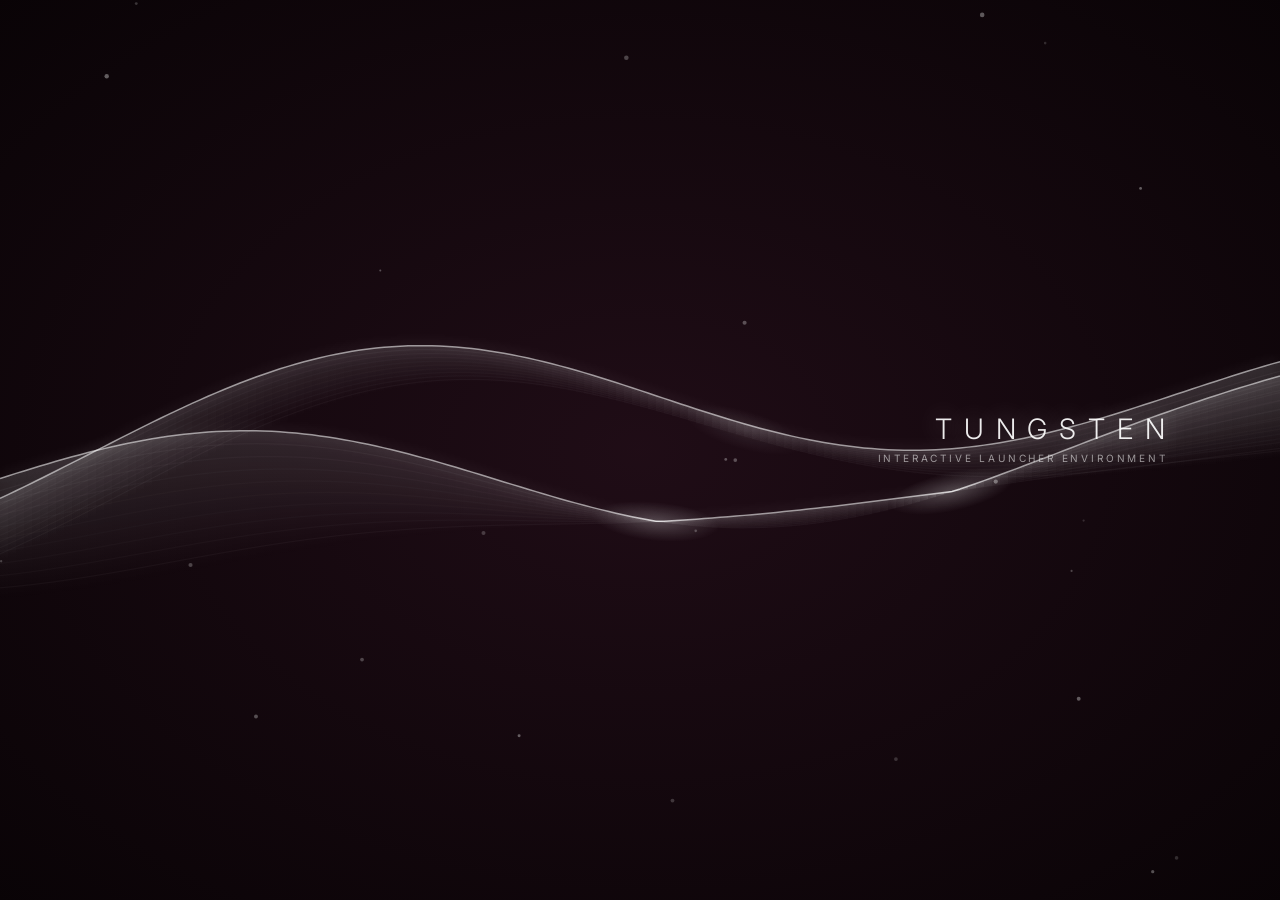
==== source/tungsten.html @ 692dd7cd "Add the source file and build scripts" ====
<!DOCTYPE html>
<html lang="en">
<head>
<meta charset="utf-8">
<meta name="viewport" content="width=device-width, initial-scale=1">
<meta name="color-scheme" content="dark">
<title>Tungsten</title>
<!--
  Tungsten: a 10-foot living-room launcher prototype for Steam (Millennium).
  Single file, vanilla HTML/CSS/JS, no dependencies.

  Controls: Left/Right or A/D = category · Up/Down or W/S = item · Enter = select
            Esc = back · O or Tab = options drawer (GAMES) · T = color (Auto, then
            Jan to Dec) · M = mute · G = switch the legend between keyboard and
            controller symbols
            Page Up / Page Down = jump a page
            Mouse wheel (Shift+wheel = category) · click to focus, click again to select
            Gamepad: D-pad or left stick = move (held: repeats after 300ms, every
                     100ms, then every 60ms), bottom face (Cross / A) = select,
                     right face (Circle / B) = back or close the drawer, top face
                     (Triangle / Y) = options drawer, left face (Square / X) = color.
                     Also LB/RB = category, LT/RT = jump a page, View = mute,
                     Menu = in-game menu. The legend switches to controller
                     symbols on controller input and back to keys on a key press.

  Notes
  - Background color defaults to Auto: month palette blended by day of month,
    lightness by time of day (see "Color engine" in the script).
  - UI sounds are synthesized with Web Audio and start on the first key press or
    click (see "UI sound" in the script).
  - Every `top` value in the spec is read as the element's top edge. Set
    --anchor: -0.5 in :root to center elements on their `top` instead.
  - From 1400×900 to 1920×1080 all px values are used exactly as specified.
    Smaller windows (down to 1280×720 and below) shrink them in proportion and
    bigger screens (1440p, 4K) grow them, through one scale, --ui, plus clamp()
    on text sizes. The cross, the cards and the Game Inspector never overlap.
  - Artwork (thumbnails, hero backdrops, clear logos) loads at runtime from Steam's
    public CDN, using the same library assets the Steam client shows. Paths were
    checked on 2026-10-25. Watch_Dogs has no library hero or logo on Steam, so a
    store screenshot and a typeset title stand in. If any request fails, generated
    art is shown instead, so the layout never breaks.
  - Enter on a game plays a 1.6s launch sequence and calls
    SteamClient.Apps.RunGame when running inside Steam. In a normal browser the
    sequence ends back on the launcher (see LAUNCH_VIA_STEAM_PROTOCOL).
  - APPS, MEDIA, FRIENDS, STORE and SYSTEM are shown as frameless frosted-glass
    glyphs; only GAMES uses cards and clear logos. Inside Steam each of them
    opens Steam's own page, menu or dialog (see STEAM.open); in a normal
    browser they only play their "Opening…" moment.
-->
<link rel="preconnect" href="https://fonts.googleapis.com">
<link rel="preconnect" href="https://fonts.gstatic.com" crossorigin>
<link rel="preconnect" href="https://shared.akamai.steamstatic.com" crossorigin>
<link rel="stylesheet" href="https://fonts.googleapis.com/css2?family=Inter:wght@300;400;500&display=swap">
<style id="tungsten-page">
/* Standalone page only (not part of the Millennium theme). */
html, body { margin: 0; width: 100%; height: 100%; overflow: hidden; background: #05080d; }
</style>
<style id="tungsten-css">
/* Registered so the background glides between palettes and times of day.
   Only the root's own background uses them, so they aren't inherited: a
   glide (once a minute in Auto) restyles the root alone, not every element
   under it on every frame. */
@property --tg-theme-hue { syntax: '<number>'; inherits: false; initial-value: 215; }
@property --tg-theme-sat { syntax: '<number>'; inherits: false; initial-value: 40.5; }
@property --tg-bg-lc { syntax: '<number>'; inherits: false; initial-value: 14.5; }
@property --tg-bg-le { syntax: '<number>'; inherits: false; initial-value: 3.53; }
@property --tg-bg-center { syntax: '*'; inherits: false; }
@property --tg-bg-edge { syntax: '*'; inherits: false; }
@property --tg-th { syntax: '<length>'; inherits: true; initial-value: 63px; }

#tungsten-root {
  /* Background color, driven from JS by the calendar + circadian color engine:
     hue and saturation from the month palette, lightness from the time of day
     (center / edge of the radial gradient, in %).                           */
  --tg-theme-hue: 215; --tg-theme-sat: 40.5; --tg-bg-lc: 14.5; --tg-bg-le: 3.53;

  /* Motion shared by both tracks */
  --ease: cubic-bezier(0.22, 1, 0.36, 1);
  --move: 280ms;

  /* How `top` is read for icons and thumbnails:
      0   = `top` is the element's top edge, as written in the spec (default)
     -0.5 = the element is centered on its `top` coordinate                  */
  --anchor: 0;

  /* Layout scale. Exactly 1 on any screen at least 900px tall and 1400px wide,
     so every px value above is used as written. Smaller windows shrink the px
     values proportionally (set from JS) so rows can never collide.          */
  --ui: 1;

  /* Viewport background: radial gradient, center → edges. */
  --tg-bg-center: hsl(var(--tg-theme-hue) calc(var(--tg-theme-sat) * 1%) calc(var(--tg-bg-lc) * 1%));
  --tg-bg-edge:   hsl(calc(var(--tg-theme-hue) + 2) calc(min(var(--tg-theme-sat) * 1.1, 100) * 1%) calc(var(--tg-bg-le) * 1%));

  --font: "Inter", "Segoe UI", "Helvetica Neue", Arial, sans-serif;
  --text-shadow: 0 2px 6px rgba(0, 0, 0, 0.9);
  --icon-shadow: drop-shadow(0 3px 8px rgba(0, 0, 0, 0.8));

  transition: --tg-theme-hue 1400ms var(--ease), --tg-theme-sat 1400ms var(--ease),
              --tg-bg-lc 1400ms var(--ease), --tg-bg-le 1400ms var(--ease);
}
#tungsten-root.instant { transition: none; }

/* ───────────── The root ─────────────
   All of Tungsten lives inside #tungsten-root, and every rule here is scoped
   to it, so nothing leaks into Steam's own windows, popups or dialogs. In the
   standalone page the root fills the window. Inside Steam (Millennium) the
   script creates it over the library, just under Steam's title bar, under
   Steam's own dialogs (z-index 1500 and up).
   container-type + contain make the root the box that every cqw / cqh length
   and every fixed layer is measured against, instead of the window.          */
#tungsten-root {
  position: fixed; inset: 0; z-index: 1400;
  overflow: hidden;
  container-type: size;
  contain: strict;
}
#tungsten-root.off,
#tungsten-root.away { display: none; }       /* switched off, or Big Picture showing one of Steam's own pages */
#tungsten-root.under { pointer-events: none; }   /* one of Steam's menus is open over it */
#tungsten-root:not(.steam) #legend .steam-hint { display: none; }   /* "Hold: Steam" only makes sense inside Steam */
/* In the in-game overlay the real game is behind Tungsten: no art stands in
   for it, and the dark glass of the in-game menu sits right on the game. */
#tungsten-root.overlay { background: transparent; }
#tungsten-root.overlay #game .feed { display: none; }

/* The on/off switch in Steam's title bar, next to the window buttons
   (Ctrl + Shift + X or F12 do the same). Outside the root, so it stays put
   while Tungsten is off. */
#tungsten-toggle {
  display: flex; align-items: center; justify-content: center; flex: none;
  width: 30px; height: 24px; margin: 0 6px; border-radius: 4px;
  color: rgba(255, 255, 255, 0.5); cursor: pointer;
  -webkit-app-region: no-drag; pointer-events: auto;
  transition: background-color 120ms ease, color 120ms ease;
}
#tungsten-toggle:hover { background: rgba(255, 255, 255, 0.1); color: #fff; }
#tungsten-toggle.on { color: #fff; }
#tungsten-toggle svg {
  width: 14px; height: 14px; fill: none; stroke: currentColor; stroke-width: 1.6; stroke-linecap: round;
  transition: filter 160ms ease;
}
#tungsten-toggle.on svg { filter: drop-shadow(0 0 3px rgba(255, 255, 255, 0.8)); }
#tungsten-toggle.floating {
  position: fixed; top: 6px; right: 150px; z-index: 2147483000;
  background: rgba(14, 18, 24, 0.7); border: 1px solid rgba(255, 255, 255, 0.18);
}
/* Steam styles a few bare elements (button, h2, kbd, ::selection). Inside the
   root they render the same as in a browser. */
#tungsten-root button,
#tungsten-root input { font: inherit; color: inherit; }
#tungsten-root h2 { font: inherit; }
#tungsten-root ::selection { background: rgba(255, 255, 255, 0.28); color: #fff; text-shadow: none; }


#tungsten-root {
  background: radial-gradient(ellipse at 50% 50%, var(--tg-bg-center) 0%, var(--tg-bg-edge) 100%);
  color: #FFFFFF;
  font-family: var(--font);
  font-weight: 400;
  letter-spacing: 0.02em;
  text-shadow: var(--text-shadow);
  -webkit-font-smoothing: antialiased;
  -moz-osx-font-smoothing: grayscale;
  user-select: none;
  -webkit-user-select: none;
}
#tungsten-root.cursor-idle,
#tungsten-root.cursor-idle * { cursor: none !important; }
#tungsten-root img { -webkit-user-drag: none; }
#tungsten-root .sr-only { position: absolute; width: 1px; height: 1px; overflow: hidden; clip: rect(0 0 0 0); white-space: nowrap; }

/* Shared icon styling */
#tungsten-root .ico { display: block; overflow: visible; color: #fff; }

/* ───────────── Stacking: waves 0 · dwell art 1 · UI 2 ───────────── */

/* Layer 0 · Harmonic phase-field. It also fades out while game art is up,
   so nothing from the waves can ever sit on top of a hero image.            */
#tungsten-root #field {
  position: fixed; inset: 0; width: 100cqw; height: 100cqh; z-index: 0; pointer-events: none;
  opacity: 1;
  transition: opacity 300ms ease;               /* back in as soon as the art leaves */
}
#tungsten-root #field.veiled { opacity: 0; transition: opacity 650ms ease; }   /* out in step with the art fading in */

/* Layer 1 · Dwell hero + clear logo */
#tungsten-root #dwell {
  position: fixed; inset: 0; z-index: 1; pointer-events: none;
  opacity: 0;
  transition: opacity 200ms ease-out;           /* fade-out the moment the selection moves */
}
#tungsten-root #dwell.on { opacity: 1; transition: opacity 650ms ease; }
#tungsten-root #dwell .hero,
#tungsten-root #dwell .vignette { position: absolute; inset: 0; }
#tungsten-root #dwell .hero > * { position: absolute; inset: 0; width: 100%; height: 100%; object-fit: cover; }
#tungsten-root #dwell .vignette {
  background: linear-gradient(90deg, rgba(5, 8, 13, 0.82) 0%, rgba(5, 8, 13, 0.35) 55%, rgba(5, 8, 13, 0.65) 100%);
}
/* Clear logo framed in the lower-right corner, anchored by its bottom-right
   edge so tall and wide logos both grow up and to the left, away from faces. */
#tungsten-root #dwell .logo {
  position: absolute; left: auto; top: auto; right: 7cqw; bottom: 16cqh;
  max-width: 300px;
  display: flex; justify-content: flex-end; align-items: flex-end;
  transform: scale(var(--ui)); transform-origin: 100% 100%;
  filter: var(--icon-shadow);
}
#tungsten-root #dwell .logo canvas { display: block; max-width: 300px; }
#tungsten-root #dwell .wordmark {
  width: max-content; max-width: 300px;
  text-align: right; text-transform: uppercase;
  font-weight: 300; letter-spacing: 0.14em; line-height: 1.12;
}

/* ───────────── Horizontal category track ───────────── */
#tungsten-root #cats { position: fixed; inset: 0; z-index: 2; pointer-events: none; margin: 0; padding: 0; }   /* after #tracks in the DOM, so rows scroll behind the icons */
#tungsten-root .cat {
  position: absolute;
  top: 25cqh;
  left: calc(22cqw + var(--rel) * 115px * var(--ui));
  width: calc(48px * var(--ui)); height: calc(48px * var(--ui));
  transform: translate(-50%, calc(var(--anchor) * 100%));
  opacity: 0.45;
  transition: left var(--move) var(--ease), opacity var(--move) var(--ease);
  pointer-events: auto; cursor: pointer;
  list-style: none;
}
/* Frosted-glass category icons: filled shapes with a vertical frost gradient,
   a 1px specular rim along their top edges, and a hard 2px "extrusion" edge
   plus a soft drop shadow underneath. The active icon's bloom is a blurred
   white copy behind it, so it doesn't pick up the dark shadow.               */
#tungsten-root .cat .ico,
#tungsten-root .cat .glow {
  position: absolute; left: 0; top: 0;
  width: 100%; height: 100%;
  overflow: visible;
  transform: scale(0.78);
  transition: transform var(--move) var(--ease), opacity var(--move) var(--ease);
}
#tungsten-root .cat .ico { filter: drop-shadow(0 2px 0 rgba(120, 140, 170, 0.5)) drop-shadow(0 4px 10px rgba(0, 0, 0, 0.85)); }
#tungsten-root .cat .glow { opacity: 0; filter: blur(7px); }           /* = drop-shadow(0 0 14px rgba(255,255,255,0.65)) */
#tungsten-root .cat .glow .glass { fill: #fff; stroke: none; }
#tungsten-root .cat.active { opacity: 1; }
#tungsten-root .cat:not(.active):hover { opacity: 0.85; }
/* Category icons that would sit under the open Game Inspector step aside. */
#tungsten-root .cat.tucked { opacity: 0; pointer-events: none; }
#tungsten-root .cat.active .ico,
#tungsten-root .cat.active .glow { transform: scale(1.15); }
#tungsten-root .cat.active .glow { opacity: 0.65; }
#tungsten-root .glass { fill: url(#tg-frost); stroke: url(#tg-frost-rim); stroke-width: 0.5; stroke-linejoin: round; }
#tungsten-root .glass.behind { fill-opacity: 0.7; }
#tungsten-root .cat .label {
  position: absolute; left: 50%;
  top: calc((24px + 24px * 1.15 + 10px) * var(--ui));   /* 10px below the scaled icon's bottom edge */
  transform: translateX(-50%);
  font-size: calc(12px * var(--ui)); letter-spacing: 0.12em; text-transform: uppercase; white-space: nowrap;
  opacity: 0;
  transition: opacity var(--move) var(--ease);
}
#tungsten-root .cat.active .label { opacity: 1; }

/* ───────────── Vertical library track (one column per category) ───────────── */
#tungsten-root #tracks {
  position: fixed; inset: 0; z-index: 2; pointer-events: none;
  /* The longest queue reaches the legend; let it dissolve just above it. */
  -webkit-mask-image: linear-gradient(to bottom, #000 calc(100% - 3.5cqh - 80px), transparent calc(100% - 3.5cqh - 24px));
  mask-image: linear-gradient(to bottom, #000 calc(100% - 3.5cqh - 80px), transparent calc(100% - 3.5cqh - 24px));
}
#tungsten-root .track {
  position: absolute; inset: 0;
  transform: translateX(calc(var(--crel) * 115px * var(--ui)));
  opacity: 0;
  transition: transform var(--move) var(--ease), opacity var(--move) var(--ease);
  margin: 0; padding: 0;
}
#tungsten-root .track.active { opacity: 1; }

#tungsten-root .item {
  position: absolute; left: 0; top: 0; width: 100%; height: 0;
  list-style: none;
  --tg-th: 63px;
  opacity: 1; visibility: visible;
  transition: top var(--move) var(--ease), --tg-th var(--move) var(--ease), opacity 200ms ease, visibility 0s;
}
#tungsten-root .item.focused { top: 41cqh;                                                 --tg-th: calc(124px * var(--ui)); }
#tungsten-root .item.below { top: calc(56cqh + (var(--delta) - 1) * 88px * var(--ui));   --tg-th: calc(79px * var(--ui)); }
#tungsten-root .item.above { top: calc(14cqh + (var(--delta) + 1) * 74px * var(--ui));   --tg-th: calc(65px * var(--ui)); }

#tungsten-root .thumb {
  position: absolute; left: 22cqw; top: 0;
  box-sizing: border-box;
  width: calc(140px * var(--ui)); height: calc(79px * var(--ui));
  border-radius: 4px;
  border: 0 solid rgba(255, 255, 255, 0);
  box-shadow: 0 0 0 0 rgba(255, 255, 255, 0), 0 0 0 0 rgba(180, 215, 255, 0), 0 0 0 rgba(0, 0, 0, 0);
  opacity: 0.75;
  overflow: hidden;
  transform: translate(-50%, calc(var(--anchor) * 100%)) scale(1);
  transform-origin: 50% 50%;
  transition:
    width var(--move) var(--ease), height var(--move) var(--ease),
    border-radius var(--move) var(--ease), border-width var(--move) var(--ease),
    border-color var(--move) var(--ease), box-shadow var(--move) var(--ease),
    opacity var(--move) var(--ease), transform var(--move) var(--ease);
}
#tungsten-root .thumb > img,
#tungsten-root .thumb > svg { display: block; width: 100%; height: 100%; object-fit: cover; }
#tungsten-root .item.focused .thumb {
  width: calc(220px * var(--ui)); height: calc(124px * var(--ui));
  border-radius: 5px;
  border: 1px solid rgba(255, 255, 255, 0.95);
  box-shadow: 0 0 0 0 rgba(255, 255, 255, 0), 0 0 0 0 rgba(180, 215, 255, 0), 0 10px 28px rgba(0, 0, 0, 0.85);
  opacity: 1;
}
#tungsten-root .item.below .thumb { width: calc(140px * var(--ui)); height: calc(79px * var(--ui)); border-radius: 4px; opacity: 0.75; }
#tungsten-root .item.above .thumb {
  width: calc(116px * var(--ui)); height: calc(65px * var(--ui)); border-radius: 4px; opacity: 0.32;
  transform: translate(-50%, calc(var(--anchor) * 100%)) scale(0.85);
}
/* The focus card's bloom: a layer of its own over the card, the size of a
   focused card. It grows in with the card (scale) and then breathes, and
   only its opacity and transform ever change, so the compositor animates
   it without repainting: a focused card at rest costs nothing per frame. */
#tungsten-root .item .glow {
  position: absolute; left: 22cqw; top: 0;
  width: calc(220px * var(--ui)); height: calc(124px * var(--ui));
  border-radius: 5px;
  box-shadow: 0 0 18px 3px rgba(255, 255, 255, 0.55), 0 0 38px 8px rgba(180, 215, 255, 0.25);
  transform: translate(-50%, calc(var(--anchor) * 100%)) scale(0.636);
  opacity: 0;
  pointer-events: none;
  transition: opacity var(--move) var(--ease), transform var(--move) var(--ease);
}
#tungsten-root .item.focused .glow {
  transform: translate(-50%, calc(var(--anchor) * 100%)) scale(1);
  opacity: 1;
  animation: tg-glow-breathe 3.6s ease-in-out var(--move) infinite;   /* starts once the move has settled */
}
@keyframes tg-glow-breathe { 0%, 100% { opacity: 1; } 50% { opacity: 0.58; } }

/* Non-game items (APPS, MEDIA, FRIENDS, STORE, SYSTEM, and Resume / Quit in
   the in-game menu): no cards at all. Each is a frameless frosted-glass glyph
   centered on the 22vw axis, 72×72 when focused and 46×46 otherwise, in the
   same frost as the category icons. Only games use the 220×124 / 140×79
   cards and their glow.                                                    */
#tungsten-root .item.icon { --tg-th: calc(46px * var(--ui)); }
#tungsten-root .item.icon.focused { --tg-th: calc(72px * var(--ui)); }
#tungsten-root .item.icon .thumb {
  width: calc(46px * var(--ui)); height: calc(46px * var(--ui));
  background: none; border: none; border-radius: 0; box-shadow: none;
  overflow: visible;
  animation: none;
  transform: translate(-50%, calc(var(--anchor) * 100%));
}
#tungsten-root .item.icon.focused .thumb { width: calc(72px * var(--ui)); height: calc(72px * var(--ui)); }
#tungsten-root .item.icon.launching .thumb { animation: tg-press 420ms var(--ease); }
#tungsten-root .thumb > .glyph {
  overflow: visible;
  filter: drop-shadow(0 0 16px rgba(255, 255, 255, 0.6)) drop-shadow(0 4px 10px rgba(0, 0, 0, 0.85));
}
/* Friends in FRIENDS: Steam's avatar in a rounded square, the glyph's size,
   with a status dot (Steam's colors: green in a game, blue online, dimmer
   blue away, grey offline). Offline friends sit back a little. */
#tungsten-root .item.friend .thumb > .ava-box {
  position: relative; width: 100%; height: 100%; border-radius: 22%;
  box-shadow: 0 0 0 1px rgba(255, 255, 255, 0.22), 0 6px 18px rgba(0, 0, 0, 0.55);
}
#tungsten-root .item.friend .thumb > .ava-box::before {             /* initial, under the picture */
  content: attr(data-letter); position: absolute; inset: 0; display: grid; place-items: center;
  font-size: calc(20px * var(--ui)); font-weight: 500; color: rgba(255, 255, 255, 0.92);
}
#tungsten-root .item.friend.focused .thumb > .ava-box::before { font-size: calc(30px * var(--ui)); }
#tungsten-root .item.friend .ava { position: absolute; inset: 0; width: 100%; height: 100%; border-radius: inherit; object-fit: cover; }
#tungsten-root .item.friend .ava.broken { visibility: hidden; }
#tungsten-root .item.friend .dot {
  position: absolute; right: -6%; bottom: -6%; width: 26%; height: 26%; border-radius: 50%;
  background: #7d8590; box-shadow: 0 0 0 calc(2px * var(--ui)) rgba(8, 12, 20, 0.92);
}
#tungsten-root .item.friend.ingame .dot { background: #90ba3c; box-shadow: 0 0 0 calc(2px * var(--ui)) rgba(8, 12, 20, 0.92), 0 0 8px rgba(144, 186, 60, 0.7); }
#tungsten-root .item.friend.online .dot { background: #57cbde; box-shadow: 0 0 0 calc(2px * var(--ui)) rgba(8, 12, 20, 0.92), 0 0 8px rgba(87, 203, 222, 0.6); }
#tungsten-root .item.friend.away .dot { background: #3d7f8c; }
#tungsten-root .item.friend.ingame .sub > span { color: #b6d77a; }
#tungsten-root .item.friend.online .sub > span { color: #8fdcea; }
#tungsten-root .item.friend.offline .thumb { filter: saturate(0.5) brightness(0.8); }

/* Games the search filters out fade away; the rest close ranks. */
#tungsten-root .item.gone {
  opacity: 0; visibility: hidden; pointer-events: none;
  transition: top var(--move) var(--ease), --tg-th var(--move) var(--ease), opacity 160ms ease, visibility 0s linear 160ms;
}
/* Only the rows near the focus are laid out at all (a library can hold
   hundreds of games); the rest wait off screen. A row coming back fades in
   where it lands.                                                          */
#tungsten-root .item.far { display: none; }
#tungsten-root .item { animation: tg-row-in var(--move) var(--ease); }
@keyframes tg-row-in { from { opacity: 0; } }
/* Holding a direction: every move is short enough to finish before the next
   step (with a frame or two to spare), so the column keeps up and the focus
   slot always shows the focus. (The quicker pace is set on the two tracks,
   the only things that use it, so a hold starting or speeding up restyles
   them and not everything else on screen.)                                 */
#tungsten-root.fast #cats, #tungsten-root.fast #tracks, #tungsten-root.fast #library { --move: 65ms; }
#tungsten-root.fast.faster #cats, #tungsten-root.fast.faster #tracks, #tungsten-root.fast.faster #library { --move: 25ms; }
#tungsten-root.fast .item.focused .glow { animation: none; }

#tungsten-root .meta {
  position: absolute; left: 28cqw;
  top: calc((var(--anchor) + 0.5) * var(--tg-th));   /* = thumbnail's vertical center */
  transform: translateY(-50%);
  display: grid; grid-template-rows: auto 0fr;
  white-space: nowrap;
  transition: left var(--move) var(--ease), opacity var(--move) var(--ease),
              grid-template-rows var(--move) var(--ease);
}
#tungsten-root .item.focused .meta { left: 31cqw; grid-template-rows: auto 1fr; }
#tungsten-root .item.above .meta { opacity: 0; }
#tungsten-root .title {
  font-size: calc(18px * var(--ui)); font-weight: 400; line-height: 1.22;
  color: rgba(255, 255, 255, 0.65);
  transition: font-size var(--move) var(--ease), color var(--move) var(--ease);
}
#tungsten-root .item.focused .title { font-size: calc(26px * var(--ui)); color: #FFFFFF; }
#tungsten-root .sub {
  min-height: 0;
  font-size: calc(13px * var(--ui)); line-height: 1.4;
  color: rgba(255, 255, 255, 0.68);
  opacity: 0;
  transition: opacity var(--move) var(--ease);
}
#tungsten-root .sub > span { display: block; padding-top: 5px; }
#tungsten-root .item.focused .sub { opacity: 1; }

/* Mouse. Every item in the visible column can be clicked (an unfocused one
   glides into the focus slot). Hovering an unfocused item lifts it to 0.85. */
#tungsten-root .track.active .item .thumb,
#tungsten-root .track.active .item:not(.above) .meta { pointer-events: auto; cursor: pointer; }
#tungsten-root .track.active .item:not(.focused).hover .thumb { opacity: 0.85; }
#tungsten-root .track.active .item.below.hover .title { color: rgba(255, 255, 255, 0.85); }

/* Hovering the focused game reveals a frameless frosted action row under its
   subtitle. It lingers for a moment after the pointer leaves, so the pointer
   can cross from the card to the buttons.                                   */
#tungsten-root .actions {
  position: absolute; left: 0; top: calc(100% + 14px * var(--ui));
  display: flex; gap: calc(10px * var(--ui));
  opacity: 0; visibility: hidden; transform: translateY(-4px); pointer-events: none;
  transition: opacity 180ms ease 260ms, transform 240ms var(--ease) 260ms, visibility 0s linear 440ms;
}
#tungsten-root .track.active .item.focused.hover .actions {
  opacity: 1; visibility: visible; transform: none; pointer-events: auto;
  transition: opacity 180ms ease, transform 240ms var(--ease), visibility 0s;
}
#tungsten-root .pill-btn {
  display: inline-flex; align-items: center; gap: calc(7px * var(--ui));
  box-sizing: border-box; height: calc(30px * var(--ui));
  padding: 0 calc(15px * var(--ui)) 0 calc(12px * var(--ui));
  border: 1px solid rgba(255, 255, 255, 0.35); border-radius: 999px;
  background: rgba(255, 255, 255, 0.06);
  -webkit-backdrop-filter: blur(8px);
  backdrop-filter: blur(8px);
  color: #fff; font: inherit; font-size: clamp(11px, calc(13px * var(--ui)), 28px); letter-spacing: 0.04em;
  text-shadow: none; white-space: nowrap; cursor: pointer;
  transition: border-color 160ms ease, background-color 160ms ease, box-shadow 220ms ease;
}
#tungsten-root .pill-btn svg { width: calc(12px * var(--ui)); height: calc(12px * var(--ui)); flex: none; fill: currentColor; }
#tungsten-root .pill-btn:hover,
#tungsten-root .pill-btn:focus-visible {
  outline: none;
  border-color: rgba(255, 255, 255, 0.95);
  background: rgba(255, 255, 255, 0.14);
  box-shadow: 0 0 16px rgba(255, 255, 255, 0.45), 0 0 34px rgba(180, 215, 255, 0.22);   /* white hover bloom */
}

/* "No games match" in place of the focus slot when a search finds nothing. */
#tungsten-root .nomatch {
  position: absolute; left: 31cqw; top: calc(41cqh + 48px * var(--ui));
  font-size: clamp(13px, calc(18px * var(--ui)), 36px); color: rgba(255, 255, 255, 0.6);
  white-space: nowrap; list-style: none;
  opacity: 0; transition: opacity 200ms ease;
}
#tungsten-root .nomatch.show { opacity: 1; }

/* Select feedback for the non-game destinations ("Opening…"). Games run the
   full launch sequence instead (see "Launch sequence" below).              */
#tungsten-root .item.launching .sub > span { animation: tg-breathe 1.3s ease-in-out infinite; }
@keyframes tg-press {
  0%, 100% { transform: translate(-50%, calc(var(--anchor) * 100%)) scale(1); }
  35%      { transform: translate(-50%, calc(var(--anchor) * 100%)) scale(0.95); }
}
@keyframes tg-breathe { 0%, 100% { opacity: 1; } 50% { opacity: 0.45; } }

/* ───────────── Top bar: quick search + status pill ───────────── */
#tungsten-root #topbar {
  position: fixed; top: 3.5cqh; right: 4cqw; z-index: 4;          /* stays above the options drawer */
  display: flex; align-items: center; gap: calc(10px * var(--ui));
  transition: opacity 260ms ease, visibility 0s;
}
#tungsten-root #status {
  position: relative; z-index: 4;
  box-sizing: border-box;
  height: calc(28px * var(--ui)); padding: 0 calc(14px * var(--ui));
  display: inline-flex; align-items: center; gap: calc(8px * var(--ui));
  border: 1px solid rgba(255, 255, 255, 0.25);
  border-radius: calc(14px * var(--ui));
  background: rgba(255, 255, 255, 0.04);
  -webkit-backdrop-filter: blur(6px);
  backdrop-filter: blur(6px);
  font-size: clamp(12px, calc(14px * var(--ui)), 30px); line-height: 1;
  color: rgba(255, 255, 255, 0.9);
  font-variant-numeric: tabular-nums;
}
/* The spinner by the date: only while Steam is downloading something. */
#tungsten-root #status .spin { display: none; width: calc(12px * var(--ui)); height: calc(12px * var(--ui)); flex: none; filter: drop-shadow(0 1px 2px rgba(0, 0, 0, 0.7)); }
#tungsten-root #status.busy .spin { display: block; animation: tg-spin 2.4s linear infinite; }
#tungsten-root #status.busy { cursor: pointer; }
#tungsten-root #clock { white-space: pre; }
@keyframes tg-spin { to { transform: rotate(360deg); } }

/* Quick search (Ctrl + F or /): filters the GAMES column as you type. */
#tungsten-root #search {
  box-sizing: border-box;
  height: calc(28px * var(--ui)); width: calc(118px * var(--ui));
  padding: 0 calc(12px * var(--ui));
  display: inline-flex; align-items: center; gap: calc(7px * var(--ui));
  border: 1px solid rgba(255, 255, 255, 0.25);
  border-radius: calc(14px * var(--ui));
  background: rgba(255, 255, 255, 0.04);
  -webkit-backdrop-filter: blur(6px);
  backdrop-filter: blur(6px);
  color: rgba(255, 255, 255, 0.9);
  cursor: text;
  transition: width 300ms var(--ease), border-color 200ms ease, background-color 200ms ease, box-shadow 200ms ease;
}
#tungsten-root #search:hover { border-color: rgba(255, 255, 255, 0.45); }
#tungsten-root #search.open {
  width: calc(210px * var(--ui));
  border-color: rgba(255, 255, 255, 0.55);
  background: rgba(255, 255, 255, 0.08);
  box-shadow: 0 0 14px rgba(255, 255, 255, 0.16);
}
/* Selected (Up past the top of GAMES, or R3): the focus ring, and the focus
   card below lets go of its glow. Pressing it opens it. */
#tungsten-root #search.selected {
  border-color: #fff;
  background: rgba(255, 255, 255, 0.16);
  box-shadow: 0 0 16px rgba(255, 255, 255, 0.45), 0 0 32px rgba(180, 215, 255, 0.2);
}
#tungsten-root.search-focus .item.focused .glow { opacity: 0.25; animation: none; }
#tungsten-root #search svg { width: calc(13px * var(--ui)); height: calc(13px * var(--ui)); flex: none; fill: none; stroke: currentColor; stroke-width: 1.6; stroke-linecap: round; }
#tungsten-root #search input {
  all: unset; display: block; flex: 1; min-width: 0;
  font-size: clamp(12px, calc(14px * var(--ui)), 30px); line-height: 1; color: #fff; caret-color: #fff;
  text-shadow: none;
}
#tungsten-root #search input::placeholder { color: rgba(255, 255, 255, 0.72); }
#tungsten-root #search.typing input { caret-color: transparent; }
#tungsten-root #search.typing::after {                              /* where the next letter goes */
  content: ''; width: 1px; height: calc(14px * var(--ui)); margin-left: -4px; background: #fff;
  animation: tg-caret 1s steps(1) infinite;
}
@keyframes tg-caret { 50% { opacity: 0; } }

/* On-screen keyboard for searching with a controller, under the search box. */
#tungsten-root #osk {
  position: absolute; top: calc(100% + 10px * var(--ui)); right: 0;
  display: grid; gap: calc(6px * var(--ui));
  padding: calc(12px * var(--ui));
  border: 1px solid rgba(255, 255, 255, 0.22); border-radius: calc(12px * var(--ui));
  background: rgba(8, 10, 16, 0.55);
  -webkit-backdrop-filter: blur(16px); backdrop-filter: blur(16px);
  box-shadow: 0 12px 40px rgba(0, 0, 0, 0.35);
  opacity: 0; transform: translateY(-6px); visibility: hidden; pointer-events: none;
  transition: opacity 200ms ease, transform 260ms var(--ease), visibility 0s linear 260ms;
}
#tungsten-root #osk.open {
  opacity: 1; transform: none; visibility: visible; pointer-events: auto;
  transition: opacity 200ms ease, transform 260ms var(--ease), visibility 0s;
}
#tungsten-root #osk .row { display: grid; grid-template-columns: repeat(10, calc(32px * var(--ui))); gap: calc(6px * var(--ui)); }
#tungsten-root #osk .key {
  -webkit-backdrop-filter: none; backdrop-filter: none;           /* the panel is frosted already: one blur, not one per key */
  background-color: rgba(255, 255, 255, 0.06);
  height: calc(32px * var(--ui)); padding: 0; cursor: pointer;
  font: inherit; font-size: clamp(12px, calc(14px * var(--ui)), 30px); color: #fff; text-transform: uppercase;
  transition: border-color 140ms ease, box-shadow 180ms ease, background-color 140ms ease;
}
#tungsten-root #osk .key.wide { text-transform: none; }
#tungsten-root #osk .key:hover,
#tungsten-root #osk .key.pad-focus {
  background-color: rgba(255, 255, 255, 0.18); border-color: rgba(255, 255, 255, 0.9);
  box-shadow: 0 0 14px rgba(255, 255, 255, 0.4), 0 0 28px rgba(180, 215, 255, 0.2);
}
#tungsten-root #osk .osk-hints {
  margin-top: calc(4px * var(--ui));
  font-size: clamp(10px, calc(12px * var(--ui)), 26px); letter-spacing: 0.04em; color: rgba(255, 255, 255, 0.7);
  display: flex; gap: calc(14px * var(--ui)); justify-content: center; white-space: nowrap;
}

/* "Now Playing" badge, top left, while the in-game menu is open. */
#tungsten-root #nowplaying {
  position: fixed; top: 3.5cqh; left: 4cqw; z-index: 4;
  box-sizing: border-box; height: calc(28px * var(--ui));
  padding: 0 calc(14px * var(--ui)) 0 calc(11px * var(--ui));
  display: inline-flex; align-items: center; gap: calc(8px * var(--ui));
  border: 1px solid rgba(255, 255, 255, 0.25); border-radius: 999px;
  background: rgba(255, 255, 255, 0.05);
  -webkit-backdrop-filter: blur(6px);
  backdrop-filter: blur(6px);
  font-size: clamp(11px, calc(12px * var(--ui)), 26px); line-height: 1; white-space: nowrap;
  color: rgba(255, 255, 255, 0.92);
  opacity: 0; visibility: hidden; transform: translateY(-6px); pointer-events: none;
  transition: opacity 280ms ease, transform 320ms var(--ease), visibility 0s linear 320ms;
}
#tungsten-root #nowplaying .k { letter-spacing: 0.14em; }
#tungsten-root #nowplaying .sep { color: rgba(255, 255, 255, 0.45); }
#tungsten-root #nowplaying .dot {
  position: relative;
  width: calc(8px * var(--ui)); height: calc(8px * var(--ui)); flex: none; border-radius: 50%;
  background: #43e27f;
  box-shadow: 0 0 6px rgba(67, 226, 127, 0.9);
}
/* The live pulse: a ring that grows and fades, a few times as the in-game
   menu comes up. Only its transform and opacity change, so the compositor
   runs it, and then nothing moves while a game runs in front. */
#tungsten-root #nowplaying .dot::after {
  content: ''; position: absolute; inset: 0; border-radius: 50%;
  background: rgba(67, 226, 127, 0.6);
  opacity: 0; transform: scale(1); pointer-events: none;
}
#tungsten-root.ingame-menu #nowplaying .dot::after { animation: tg-live-dot 1.8s ease-out 4; }
@keyframes tg-live-dot {
  0%   { opacity: 1; transform: scale(1); }
  70%  { opacity: 0; transform: scale(2.75); }
  100% { opacity: 0; transform: scale(2.75); }
}

/* ───────────── Bottom control legend ─────────────
   Two rows in the same spot: keyboard keycaps, and controller symbols. They
   cross-fade when the input changes (controller input or G → symbols, any
   other key → keycaps).                                                    */
#tungsten-root #legend {
  position: fixed; bottom: 3.5cqh; left: 22cqw; z-index: 4;       /* stays above the options drawer */
  display: grid; align-items: center;
  font-size: clamp(11px, calc(13px * var(--ui)), 28px); color: rgba(255, 255, 255, 0.75);
}
#tungsten-root #legend .row {
  grid-area: 1 / 1;
  display: flex; align-items: center; gap: calc(12px * var(--ui));
  white-space: nowrap;
  transition: opacity 220ms ease, transform 280ms var(--ease), visibility 0s;
}
#tungsten-root #legend .row.pad,
#tungsten-root #legend.pad-mode .row.keys {
  opacity: 0; transform: translateY(5px); visibility: hidden;
  transition: opacity 220ms ease, transform 280ms var(--ease), visibility 0s linear 280ms;
}
#tungsten-root #legend.pad-mode .row.pad {
  opacity: 1; transform: none; visibility: visible;
  transition: opacity 220ms ease, transform 280ms var(--ease), visibility 0s;
}
#tungsten-root #legend .hint { display: inline-flex; align-items: center; gap: calc(6px * var(--ui)); }
#tungsten-root #legend .sep { color: rgba(255, 255, 255, 0.35); }
#tungsten-root #legend kbd {
  font-family: inherit;
  font-size: clamp(10px, calc(11px * var(--ui)), 24px); line-height: 1.3;
  min-width: calc(9px * var(--ui)); text-align: center;
  padding: calc(2px * var(--ui)) calc(6px * var(--ui));
  border: 1px solid rgba(255, 255, 255, 0.35);
  border-radius: calc(3px * var(--ui));
  color: rgba(255, 255, 255, 0.9);
  transition: border-color 160ms ease, box-shadow 160ms ease;
}
#tungsten-root #legend kbd.hit { border-color: rgba(255, 255, 255, 0.95); box-shadow: 0 0 10px rgba(255, 255, 255, 0.4); }
/* Controller buttons: round dark-glass badges with a geometric symbol. */
#tungsten-root #legend .btn {
  box-sizing: border-box; flex: none;
  width: calc(20px * var(--ui)); height: calc(20px * var(--ui)); border-radius: 50%;
  background: rgba(255, 255, 255, 0.12);
  border: 1px solid rgba(255, 255, 255, 0.4);
  display: inline-flex; align-items: center; justify-content: center;
  transition: border-color 160ms ease, box-shadow 160ms ease;
}
#tungsten-root #legend .btn svg {
  display: block; width: calc(12px * var(--ui)); height: calc(12px * var(--ui)); overflow: visible;
  fill: none; stroke: rgba(255, 255, 255, 0.92); stroke-width: 1.3; stroke-linecap: round; stroke-linejoin: round;
  filter: drop-shadow(0 1px 1.5px rgba(0, 0, 0, 0.6));
}
#tungsten-root #legend .btn svg.dpad { stroke-width: 1.1; }
/* Letters (A B X Y) for Xbox and Nintendo pads, and Steam's universal
   symbols: the button's place among the four, as dots. */
#tungsten-root #legend .btn svg.letter text {
  fill: rgba(255, 255, 255, 0.92); stroke: none;
  font-family: Inter, 'Segoe UI', system-ui, sans-serif; font-size: 8.6px; font-weight: 600;
}
#tungsten-root #legend .btn svg.dots circle { stroke-width: 1; }
#tungsten-root #legend .btn svg.dots circle.on { fill: rgba(255, 255, 255, 0.92); }
#tungsten-root #legend .btn svg.home { fill: rgba(255, 255, 255, 0.92); stroke: none; }
#tungsten-root #legend .btn.hit { border-color: rgba(255, 255, 255, 0.95); box-shadow: 0 0 10px rgba(255, 255, 255, 0.4); }
/* Holding View (Create): a line fills under "Hold: Steam" for as long as the
   hold takes, so a press that isn't meant as a switch can be let go in time. */
#tungsten-root #legend .steam-hint.hint { position: relative; }
#tungsten-root #legend .steam-hint.hint::after {
  content: ''; position: absolute; left: 0; right: 0; bottom: calc(-6px * var(--ui));
  height: 2px; border-radius: 1px;
  background: rgba(255, 255, 255, 0.92); box-shadow: 0 0 6px rgba(255, 255, 255, 0.55);
  transform: scaleX(0); transform-origin: left center; opacity: 0;
  transition: transform 160ms ease, opacity 160ms ease;
}
#tungsten-root #legend .steam-hint.hint.holding::after {
  transform: scaleX(1); opacity: 1;
  transition: transform var(--hold, 1200ms) linear, opacity 120ms ease;
}
/* L2 / R2: the triggers, as small rounded tabs with their names. */
#tungsten-root #legend .btn.trig {
  width: auto; min-width: calc(24px * var(--ui)); padding: 0 calc(4px * var(--ui));
  border-radius: calc(6px * var(--ui));
  font-size: clamp(8px, calc(9px * var(--ui)), 20px); font-weight: 600; letter-spacing: 0.03em; line-height: 1;
  color: rgba(255, 255, 255, 0.92);
}
/* Hints that don't apply where you are (see layoutLegend). */
#tungsten-root #legend [hidden] { display: none !important; }
/* The on-screen keyboard has its own hints: the legend makes way. */
#tungsten-root #legend { transition: opacity 200ms ease, visibility 0s; }
#tungsten-root[data-ctx="osk"] #legend { opacity: 0; visibility: hidden; transition: opacity 200ms ease, visibility 0s linear 200ms; }
/* While a game is running full-screen, only the in-game menu hint shows,
   and it fades away after a few seconds.                                   */
#tungsten-root.ingame-live #legend .hint:not(.ingame-hint),
#tungsten-root.ingame-live #legend .sep { display: none; }
#tungsten-root.ingame-live #legend { animation: tg-hint-fade 5s ease forwards; }
@keyframes tg-hint-fade { 0%, 74% { opacity: 1; } 100% { opacity: 0; } }
/* Small toast above the T hint naming the palette that T just picked. */
#tungsten-root #legend .tint-hint { position: relative; }
#tungsten-root #legend .toast {
  position: absolute; left: 0; bottom: calc(100% + 10px * var(--ui));
  font-size: clamp(11px, calc(12px * var(--ui)), 26px); letter-spacing: 0.12em; text-transform: uppercase; white-space: nowrap;
  color: rgba(255, 255, 255, 0.92);
  opacity: 0; transform: translateY(4px);
  transition: opacity 220ms ease, transform 280ms var(--ease);
  pointer-events: none;
}
#tungsten-root #legend .toast.show { opacity: 1; transform: translateY(0); }

/* ───────────── Options drawer (O / Tab) ───────────── */
#tungsten-root #drawer {
  position: fixed; right: 0; top: 0; height: 100cqh; width: calc(310px * var(--ui)); z-index: 3;
  background: linear-gradient(90deg, transparent 0%, rgba(8, 12, 20, 0.85) 28%, rgba(8, 12, 20, 0.95) 100%);
  -webkit-backdrop-filter: blur(16px);
  backdrop-filter: blur(16px);
  /* Feather the blur in with the gradient so the drawer has no hard left edge. */
  -webkit-mask-image: linear-gradient(90deg, transparent 0%, #000 28%);
  mask-image: linear-gradient(90deg, transparent 0%, #000 28%);
  transform: translateX(100%); opacity: 0; visibility: hidden; pointer-events: none;
  transition: transform 320ms var(--ease), opacity 320ms var(--ease), visibility 0s linear 320ms;
}
#tungsten-root.drawer-open #drawer {
  transform: none; opacity: 1; visibility: visible; pointer-events: auto;
  transition: transform 320ms var(--ease), opacity 320ms var(--ease), visibility 0s;
}
/* The cross interface steps back while the drawer is open. */
#tungsten-root #tracks,
#tungsten-root #cats { transition: transform 320ms var(--ease), opacity 320ms var(--ease); }
#tungsten-root.drawer-open #tracks,
#tungsten-root.drawer-open #cats { transform: translateX(-3cqw); opacity: 0.35; }
#tungsten-root #dwell .logo { transition: opacity 280ms var(--ease); }
#tungsten-root.drawer-open #dwell .logo { opacity: 0; }

#tungsten-root #drawer .drawer-inner { position: absolute; left: calc(96px * var(--ui)); right: calc(28px * var(--ui)); top: 50%; transform: translateY(-50%); }
#tungsten-root #drawer .eyebrow { font-size: clamp(11px, calc(12px * var(--ui)), 26px); letter-spacing: 0.12em; text-transform: uppercase; color: rgba(255, 255, 255, 0.55); }
#tungsten-root #drawer .game { margin-top: calc(8px * var(--ui)); font-size: clamp(16px, calc(20px * var(--ui)), 42px); line-height: 1.25; color: #FFFFFF; }
#tungsten-root #drawer .opts { position: relative; margin-top: calc(26px * var(--ui)); }
#tungsten-root #drawer ul { list-style: none; margin: 0; padding: 0; }
#tungsten-root #drawer li {
  font-size: clamp(14px, calc(18px * var(--ui)), 38px); line-height: 1.2; padding: calc(11px * var(--ui)) 0; white-space: nowrap;
  color: rgba(255, 255, 255, 0.55);
  cursor: pointer;
  transition: color 200ms ease, text-shadow 200ms ease;
}
#tungsten-root #drawer li.sel {
  color: #FFFFFF;
  text-shadow: 0 0 12px rgba(255, 255, 255, 0.6), 0 2px 6px rgba(0, 0, 0, 0.9);   /* glowing highlight */
}
#tungsten-root #drawer li.pressed { animation: tg-opt-press 360ms var(--ease); }
/* Power: "Press again to confirm" under an item that closes things. */
#tungsten-root #drawer li .confirm {
  display: block; margin-top: calc(5px * var(--ui));
  font-size: clamp(11px, calc(12px * var(--ui)), 26px); letter-spacing: 0.04em; white-space: normal;
  color: rgba(255, 255, 255, 0.78); text-shadow: none;
}
@keyframes tg-opt-press { 35% { transform: translateX(5px); } }
/* Indicator bar, slides to the selected option. */
#tungsten-root #drawer .bar {
  position: absolute; left: calc(-16px * var(--ui)); top: 0; width: 2px; height: calc(22px * var(--ui)); border-radius: 1px;
  background: rgba(255, 255, 255, 0.95);
  box-shadow: 0 0 8px rgba(255, 255, 255, 0.75);
  transform: translateY(var(--bar-y, 0px));
  transition: transform 220ms var(--ease);
}

/* ───────────── In-game: the running game and its overlay ─────────────
   After a launch the game's art fills the screen as the "running game".
   I, Home or Esc opens the in-game menu over it: a dark glass layer and the
   cross interface on top (no ribbons in-game).                             */
#tungsten-root #game {
  position: fixed; inset: 0; z-index: 0; pointer-events: none;     /* under the ribbons (same layer, earlier in the page) */
  opacity: 0; visibility: hidden;
  transition: opacity 450ms ease, visibility 0s linear 450ms;
}
#tungsten-root.ingame #game { opacity: 1; visibility: visible; transition: opacity 450ms ease, visibility 0s; }
#tungsten-root #game .feed { position: absolute; inset: 0; background: #000; overflow: hidden; }
#tungsten-root #game .feed > * { position: absolute; inset: 0; width: 100%; height: 100%; object-fit: cover; filter: brightness(0.95); }
#tungsten-root #game .glass {
  position: absolute; inset: 0;
  background: rgba(6, 9, 14, 0.72);
  -webkit-backdrop-filter: blur(10px);
  backdrop-filter: blur(10px);
  opacity: 0; visibility: hidden;
  transition: opacity 320ms ease, visibility 0s linear 320ms;
}
#tungsten-root.ingame-menu #game .glass { opacity: 1; visibility: visible; transition: opacity 320ms ease, visibility 0s; }

/* Running full-screen: the launcher steps out of the way. */
#tungsten-root.ingame-live #tracks,
#tungsten-root.ingame-live #cats {
  opacity: 0; transform: scale(1.04); visibility: hidden;
  transition: opacity 260ms ease, transform 320ms var(--ease), visibility 0s linear 320ms;
}
#tungsten-root.ingame-live #topbar { opacity: 0; visibility: hidden; transition: opacity 260ms ease, visibility 0s linear 260ms; }
#tungsten-root.ingame-live #field { opacity: 0; transition: opacity 260ms ease; }
#tungsten-root.ingame #dwell { opacity: 0; visibility: hidden; transition: opacity 200ms ease, visibility 0s linear 200ms; }
/* In-game menu: no ribbons, just the darkened game (the PS3's in-game XMB
   showed no wave either). The ribbons stop drawing as soon as they've faded
   out (see "Layer 0"), so a game running in front of Big Picture doesn't
   share its GPU with them. */
#tungsten-root.ingame-menu #field { opacity: 0; transition: opacity 320ms ease; }
/* In the in-game overlay the menu draws over the live game, at the overlay's
   60 Hz and on a GPU the game is already using. There it stays still and
   cheap: no ribbons at all, no blur (the overlay can't see the game to blur
   it, so it would only cost time), and nothing animating by itself while the
   menu sits open, so the overlay redraws only when something moves. */
#tungsten-root.overlay #field { display: none; }
#tungsten-root.overlay,
#tungsten-root.overlay * { -webkit-backdrop-filter: none !important; backdrop-filter: none !important; }
#tungsten-root.overlay .item.focused .glow,
#tungsten-root.overlay #status.busy .spin,
#tungsten-root.overlay.ingame-menu #nowplaying .dot::after { animation: none; }
#tungsten-root.ingame-menu #nowplaying { opacity: 1; visibility: visible; transform: none; transition: opacity 280ms ease, transform 320ms var(--ease), visibility 0s; }
#tungsten-root.ingame-live { cursor: none; }

/* ───────────── Desktop Game Inspector (Space or Details) ─────────────
   Right half of the screen, frameless, over a soft dark pool so the text
   reads on any artwork. Frosted sub-elements and 1px hairline dividers.    */
#tungsten-root #inspector {
  position: fixed; left: 48cqw; right: 5cqw; top: 18cqh; bottom: 12cqh; z-index: 3;
  max-width: calc(1000px * var(--ui));       /* ultrawide screens: the right half would be too wide to read (16:9 and 16:10 never reach it) */
  color: #fff;
  font-size: clamp(12px, calc(14px * var(--ui)), 30px);
  opacity: 0; visibility: hidden; pointer-events: none;
  transform: perspective(1400px) translateX(2.5cqw) rotateY(-9deg);
  transform-origin: 0% 50%;
  transition: opacity 240ms ease, transform 380ms var(--ease), visibility 0s linear 380ms;
}
#tungsten-root.inspecting #inspector {
  opacity: 1; visibility: visible; pointer-events: auto; transform: none;
  transition: opacity 300ms ease, transform 440ms var(--ease), visibility 0s;
}
/* The inspector's readability pool: its own full-screen layer between the art
   and the cross, so it has no edges anywhere, never dims the cross, and stays
   put while the art changes underneath. Kept on its own compositor layer, so
   showing or hiding it never re-rasterizes the artwork. */
#tungsten-root #shade {
  position: fixed; inset: 0; z-index: 1; pointer-events: none;
  background: radial-gradient(ellipse 48cqw 70cqh at 71cqw 52cqh, rgba(4, 7, 12, 0.76) 0%, rgba(4, 7, 12, 0.6) 45%, rgba(4, 7, 12, 0.28) 75%, rgba(4, 7, 12, 0) 100%);
  opacity: 0; visibility: hidden;                  /* not drawn at all while the inspector is closed */
  will-change: opacity;
  transition: opacity 260ms ease, visibility 0s linear 260ms;
}
#tungsten-root.inspecting #shade { opacity: 1; visibility: visible; transition: opacity 320ms ease, visibility 0s; }
#tungsten-root #inspector .scroll {
  position: absolute; inset: 0; overflow-x: hidden; overflow-y: auto;
  overscroll-behavior: contain; scrollbar-width: none;
}
#tungsten-root #inspector .scroll::-webkit-scrollbar { display: none; }
#tungsten-root.inspecting #dwell .logo { opacity: 0; }       /* the inspector replaces the clear logo */
/* The focused title wraps before it can reach the inspector. */
/* The inspector header already shows the title and Play, so the focused game's
   own title, subtitle and pills fade out (200ms) and only its glowing
   thumbnail stays on the 22vw axis. They come back as soon as it closes. */
#tungsten-root .item.focused .meta { transition: left var(--move) var(--ease), opacity 200ms ease, grid-template-rows var(--move) var(--ease); }
#tungsten-root.inspecting .track.active .item.focused .meta { opacity: 0; }
#tungsten-root.inspecting .track.active .item.focused .meta,
#tungsten-root.inspecting .track.active .item.focused .meta * { pointer-events: none; }   /* the hidden pills can't be clicked */

#tungsten-root .frost {
  background: rgba(255, 255, 255, 0.05);
  -webkit-backdrop-filter: blur(12px);
  backdrop-filter: blur(12px);
  border: 1px solid rgba(255, 255, 255, 0.12);
  border-radius: 6px;
}
/* Screenshots and achievement badges fill their frames, so only a thin rim
   would show the blur, and each blur is a pass of its own (a page can hold
   dozens): those frames go without. */
#tungsten-root .frost.shot,
#tungsten-root .frost.badge { -webkit-backdrop-filter: none; backdrop-filter: none; }
#tungsten-root #inspector button { font: inherit; color: inherit; cursor: pointer; }
#tungsten-root .ins-eyebrow,
#tungsten-root .sec-head {
  font-size: clamp(10px, calc(12px * var(--ui)), 26px); letter-spacing: 0.14em; text-transform: uppercase;
  color: rgba(255, 255, 255, 0.55);
}
#tungsten-root .ins-title { margin: calc(6px * var(--ui)) 0 calc(16px * var(--ui)); font-size: clamp(20px, calc(30px * var(--ui)), 64px); font-weight: 400; line-height: 1.15; }
#tungsten-root .ins-bar { display: flex; flex-wrap: wrap; align-items: stretch; gap: calc(10px * var(--ui)); padding-bottom: calc(20px * var(--ui)); }
#tungsten-root .ins-play {
  display: inline-flex; align-items: center; gap: calc(9px * var(--ui));
  padding: 0 calc(20px * var(--ui)) 0 calc(16px * var(--ui)); min-height: calc(44px * var(--ui));
  background: rgba(255, 255, 255, 0.1); border-color: rgba(255, 255, 255, 0.34);
  font-size: clamp(13px, calc(15px * var(--ui)), 32px); letter-spacing: 0.03em; text-shadow: none;
  transition: background-color 160ms ease, border-color 160ms ease, box-shadow 220ms ease;
}
#tungsten-root .ins-play svg { width: calc(13px * var(--ui)); height: calc(13px * var(--ui)); fill: currentColor; }
#tungsten-root .stat { display: flex; flex-direction: column; justify-content: center; gap: calc(3px * var(--ui)); padding: calc(6px * var(--ui)) calc(13px * var(--ui)); min-height: calc(44px * var(--ui)); box-sizing: border-box; }
#tungsten-root .stat .k { font-size: clamp(9px, calc(10.5px * var(--ui)), 22px); letter-spacing: 0.12em; text-transform: uppercase; color: rgba(255, 255, 255, 0.55); white-space: nowrap; }
#tungsten-root .stat .v { font-size: clamp(12px, calc(14px * var(--ui)), 30px); white-space: nowrap; }
#tungsten-root .stat .v.ok::before {
  content: ''; display: inline-block; vertical-align: middle; margin: calc(-2px * var(--ui)) calc(6px * var(--ui)) 0 0;
  width: calc(6px * var(--ui)); height: calc(6px * var(--ui)); border-radius: 50%;
  background: #43e27f; box-shadow: 0 0 6px rgba(67, 226, 127, 0.8);
}
#tungsten-root .quick { display: flex; gap: calc(8px * var(--ui)); margin-left: auto; }
#tungsten-root .icon-btn {
  width: calc(44px * var(--ui)); min-height: calc(44px * var(--ui)); padding: 0;
  display: grid; place-items: center;
  transition: background-color 160ms ease, border-color 160ms ease, box-shadow 220ms ease;
}
#tungsten-root .icon-btn svg { width: calc(17px * var(--ui)); height: calc(17px * var(--ui)); fill: none; stroke: currentColor; stroke-width: 1.5; stroke-linejoin: round; }
#tungsten-root .icon-btn[aria-pressed="true"] svg { fill: #fff; }
#tungsten-root .ins-play:hover,
#tungsten-root .ins-play:focus-visible,
#tungsten-root .icon-btn:hover,
#tungsten-root .icon-btn:focus-visible,
#tungsten-root .shot:hover,
#tungsten-root .shot:focus-visible,
#tungsten-root .tag:hover,
#tungsten-root .tag:focus-visible,
#tungsten-root #inspector .pad-focus {
  outline: none;
  background-color: rgba(255, 255, 255, 0.16); border-color: rgba(255, 255, 255, 0.9);
  box-shadow: 0 0 16px rgba(255, 255, 255, 0.4), 0 0 32px rgba(180, 215, 255, 0.2);
}
/* The controller's focus ring in the inspector: a 2px white ring and a
   brighter bloom, so it reads at a distance from anything merely hovered. */
#tungsten-root #inspector .pad-focus {
  background-color: rgba(255, 255, 255, 0.2); border-color: #fff;
  box-shadow: 0 0 0 1px rgba(255, 255, 255, 0.85), 0 0 18px rgba(255, 255, 255, 0.45), 0 0 36px rgba(180, 215, 255, 0.25);
}
#tungsten-root .ins-sec { border-top: 1px solid rgba(255, 255, 255, 0.18); padding: calc(18px * var(--ui)) 0; }
#tungsten-root .sec-head { display: flex; justify-content: space-between; align-items: baseline; gap: 12px; margin-bottom: calc(12px * var(--ui)); }
#tungsten-root .sec-head .count { font-size: clamp(12px, calc(14px * var(--ui)), 30px); letter-spacing: 0.02em; text-transform: none; color: #fff; }
#tungsten-root .sec-head .count .pct { color: rgba(255, 255, 255, 0.6); }
#tungsten-root .ach-bar { position: relative; height: calc(6px * var(--ui)); border-radius: 999px; background: rgba(255, 255, 255, 0.1); }
#tungsten-root .ach-bar > span {
  position: absolute; left: 0; top: 0; bottom: 0; border-radius: inherit;
  background: linear-gradient(90deg, #c9d1dc 0%, #ffffff 55%, #e9eff7 100%);   /* platinum */
  box-shadow: 0 0 10px rgba(255, 255, 255, 0.55), 0 0 22px rgba(200, 220, 255, 0.28);
  width: 0; transition: width 800ms var(--ease) 120ms;
}
#tungsten-root .badges { display: flex; gap: calc(10px * var(--ui)); margin-top: calc(14px * var(--ui)); }
#tungsten-root .badge { position: relative; width: calc(46px * var(--ui)); height: calc(46px * var(--ui)); padding: calc(4px * var(--ui)); box-sizing: border-box; flex: none; }
#tungsten-root .badge img { display: block; width: 100%; height: 100%; object-fit: cover; border-radius: 3px; opacity: 0.92; }
#tungsten-root .badge.locked img { filter: grayscale(1) brightness(0.6); opacity: 0.45; }
#tungsten-root .badge.locked::after {                               /* small lock */
  content: ''; position: absolute; right: calc(-4px * var(--ui)); bottom: calc(-4px * var(--ui));
  width: calc(14px * var(--ui)); height: calc(14px * var(--ui)); border-radius: 50%;
  background: rgba(10, 14, 20, 0.9) url("data:image/svg+xml,%3Csvg xmlns='http://www.w3.org/2000/svg' viewBox='0 0 12 12'%3E%3Cpath fill='%23fff' d='M4 5V4a2 2 0 0 1 4 0v1h.5a.5.5 0 0 1 .5.5v3a.5.5 0 0 1-.5.5h-5a.5.5 0 0 1-.5-.5v-3a.5.5 0 0 1 .5-.5zm1 0h2V4a1 1 0 0 0-2 0z'/%3E%3C/svg%3E") center / 70% no-repeat;
  border: 1px solid rgba(255, 255, 255, 0.3);
}
#tungsten-root .no-ach { font-size: clamp(12px, calc(14px * var(--ui)), 30px); color: rgba(255, 255, 255, 0.6); }
#tungsten-root .friends { display: flex; flex-wrap: wrap; gap: calc(8px * var(--ui)); }
#tungsten-root .friend {
  display: inline-flex; align-items: center; gap: calc(8px * var(--ui));
  min-height: calc(34px * var(--ui)); padding: 0 calc(14px * var(--ui)) 0 calc(5px * var(--ui));
  border-radius: 999px; box-sizing: border-box;
}
#tungsten-root .friend .ava {
  width: calc(24px * var(--ui)); height: calc(24px * var(--ui)); border-radius: 50%; flex: none;
  display: grid; place-items: center;
  font-size: clamp(9px, calc(11px * var(--ui)), 22px); font-weight: 500; text-shadow: none;
  border: 1px solid rgba(255, 255, 255, 0.35);
}
#tungsten-root .friend .who { font-size: clamp(12px, calc(13px * var(--ui)), 28px); }
#tungsten-root .friend .st { font-size: clamp(11px, calc(12px * var(--ui)), 26px); color: rgba(255, 255, 255, 0.55); }
#tungsten-root .friend .st.playing { color: #8ff0b4; }
#tungsten-root .friend .st.playing::before { content: '●'; margin-right: 0.35em; font-size: 0.8em; }
#tungsten-root .shots { display: grid; grid-template-columns: repeat(3, minmax(0, 1fr)); gap: calc(10px * var(--ui)); }
#tungsten-root .shot { padding: calc(3px * var(--ui)); aspect-ratio: 16 / 9; overflow: hidden; cursor: zoom-in; transition: border-color 160ms ease, box-shadow 220ms ease, background-color 160ms ease; }
#tungsten-root .shot img { display: block; width: 100%; height: 100%; object-fit: cover; border-radius: 4px; opacity: 0.92; }
#tungsten-root .tags { display: flex; flex-wrap: wrap; gap: calc(8px * var(--ui)); margin-top: calc(12px * var(--ui)); }
#tungsten-root .tag {
  display: inline-flex; align-items: center; gap: calc(6px * var(--ui));
  min-height: calc(28px * var(--ui)); padding: 0 calc(12px * var(--ui)) 0 calc(9px * var(--ui));
  border-radius: 999px; font-size: clamp(11px, calc(12px * var(--ui)), 26px);
  transition: border-color 160ms ease, box-shadow 220ms ease, background-color 160ms ease;
}
#tungsten-root .tag svg { width: calc(11px * var(--ui)); height: calc(11px * var(--ui)); fill: none; stroke: #8ff0b4; stroke-width: 2; stroke-linecap: round; stroke-linejoin: round; }
#tungsten-root .tag.none { cursor: default; color: rgba(255, 255, 255, 0.55); }

/* ───────────── Library (GAMES > Library) ─────────────
   A cross of its own for every game you own: the letters sit where the
   category icons are (only the ones that have games), and the games run
   down under them in the same cards as GAMES, A to Z. Opening it, the menu
   steps back to the left and the library comes in from the right, the way
   the PS3 opened a folder; Back reverses it. The letters move as one layer
   (a transform), and only the rows near the focus are in the page at all.
   Jumping a letter, the old rows leave to one side and the new ones come in
   from the other, riding with their letter like a column with its category. */
#tungsten-root #library {
  position: fixed; inset: 0; z-index: 2; pointer-events: none;
  opacity: 0; visibility: hidden; transform: translateX(4cqw);
  transition: opacity 220ms ease, transform 320ms var(--ease), visibility 0s linear 320ms;
}
#tungsten-root.lib-open #library {
  opacity: 1; visibility: visible; transform: none;
  transition: opacity 280ms ease, transform 380ms var(--ease), visibility 0s;
}
#tungsten-root.lib-open #tracks,
#tungsten-root.lib-open #cats {
  opacity: 0; transform: translateX(-4cqw); visibility: hidden;
  transition: opacity 200ms ease, transform 320ms var(--ease), visibility 0s linear 320ms;
}
#tungsten-root.lib-open #tracks .item.focused .glow { animation: none; }   /* (out of sight: nothing to breathe for) */
/* The Show list (Triangle): the library steps back the way the cross does. */
#tungsten-root.lib-open.drawer-open #library { transform: translateX(-3cqw); opacity: 0.35; transition: opacity 320ms var(--ease), transform 320ms var(--ease); }

/* Top left: where you are and what's shown (the clock's corner mirrored). */
#tungsten-root .lib-head {
  position: absolute; left: 4cqw; top: 3.5cqh;
  max-width: calc(18cqw - 70px * var(--ui));       /* clear of the rows above the focus, on the 22cqw axis */
}
#tungsten-root .lib-head .eyebrow { font-size: clamp(10px, calc(12px * var(--ui)), 26px); letter-spacing: 0.14em; text-transform: uppercase; color: rgba(255, 255, 255, 0.55); }
#tungsten-root .lib-name {
  margin-top: calc(6px * var(--ui));
  font-size: clamp(17px, calc(26px * var(--ui)), 56px); line-height: 1.15;
  white-space: nowrap; overflow: hidden; text-overflow: ellipsis;
}
#tungsten-root .lib-n { margin-top: calc(5px * var(--ui)); font-size: clamp(11px, calc(13px * var(--ui)), 28px); color: rgba(255, 255, 255, 0.6); white-space: nowrap; overflow: hidden; text-overflow: ellipsis; }

/* The letters: frosted glass like the category icons, 64px apart. The row
   slides so the focused game's letter sits on the 22cqw axis. */
#tungsten-root .lib-row {
  position: absolute; left: 22cqw; top: 25cqh; width: 0; height: 0; margin: 0; padding: 0;
  transform: translateX(calc(var(--at, 0) * -64px * var(--ui)));
  transition: transform var(--move) var(--ease);
  will-change: transform;                          /* one layer: a letter step is a slide, nothing is drawn again */
}
#tungsten-root .lib-row.instant { transition: none; }
#tungsten-root .lib-letter {
  position: absolute; top: 0; left: calc(var(--i) * 64px * var(--ui));
  width: calc(48px * var(--ui)); height: calc(48px * var(--ui));
  transform: translate(-50%, calc(var(--anchor) * 100%));
  list-style: none; opacity: 0.45; pointer-events: auto; cursor: pointer;
  transition: opacity var(--move) var(--ease);
}
#tungsten-root .lib-letter svg {
  position: absolute; left: 0; top: 0; width: 100%; height: 100%; overflow: visible;
  transform: scale(0.78);
  transition: transform var(--move) var(--ease), opacity var(--move) var(--ease);
}
#tungsten-root .lib-letter text { font-family: var(--font); font-size: 19px; font-weight: 400; text-anchor: middle; }
#tungsten-root .lib-letter .ico { filter: drop-shadow(0 2px 0 rgba(120, 140, 170, 0.5)) drop-shadow(0 4px 10px rgba(0, 0, 0, 0.85)); }
#tungsten-root .lib-letter .glow { opacity: 0; filter: blur(7px); }
#tungsten-root .lib-letter .glow .glass { fill: #fff; stroke: none; }
#tungsten-root .lib-letter.active { opacity: 1; }
#tungsten-root .lib-letter:not(.active):hover { opacity: 0.85; }
#tungsten-root .lib-letter.active svg { transform: scale(1.15); }
#tungsten-root .lib-letter.active .glow { opacity: 0.65; }
/* Under the focused letter, like a category's name: how many games it has. */
#tungsten-root .lib-count {
  position: absolute; left: 22cqw; top: calc(25cqh + (24px + 24px * 1.15 + 10px) * var(--ui));
  transform: translateX(-50%);
  font-size: calc(12px * var(--ui)); letter-spacing: 0.12em; text-transform: uppercase; white-space: nowrap;
}

/* The games: the GAMES cards and rows (see .item), in a column of their own. */
#tungsten-root .lib-track {
  position: absolute; inset: 0; margin: 0; padding: 0;
  -webkit-mask-image: linear-gradient(to bottom, #000 calc(100% - 3.5cqh - 80px), transparent calc(100% - 3.5cqh - 24px));
  mask-image: linear-gradient(to bottom, #000 calc(100% - 3.5cqh - 80px), transparent calc(100% - 3.5cqh - 24px));
}
#tungsten-root #library .item .thumb,
#tungsten-root #library .item:not(.above) .meta { pointer-events: auto; cursor: pointer; }
#tungsten-root #library .item:not(.focused).hover .thumb { opacity: 0.85; }
#tungsten-root #library .item.below.hover .title { color: rgba(255, 255, 255, 0.85); }
#tungsten-root #library .item[data-in="r"] { animation: tg-lib-in-r var(--move) var(--ease); }
#tungsten-root #library .item[data-in="l"] { animation: tg-lib-in-l var(--move) var(--ease); }
#tungsten-root #library .item.out-l { animation: tg-lib-out-l var(--move) var(--ease) forwards; pointer-events: none; }
#tungsten-root #library .item.out-r { animation: tg-lib-out-r var(--move) var(--ease) forwards; pointer-events: none; }
#tungsten-root #library .item.out-l *, #tungsten-root #library .item.out-r * { pointer-events: none !important; }
@keyframes tg-lib-in-r { from { opacity: 0; transform: translateX(calc(64px * var(--ui))); } }
@keyframes tg-lib-in-l { from { opacity: 0; transform: translateX(calc(-64px * var(--ui))); } }
@keyframes tg-lib-out-l { to { opacity: 0; transform: translateX(calc(-64px * var(--ui))); } }
@keyframes tg-lib-out-r { to { opacity: 0; transform: translateX(calc(64px * var(--ui))); } }
/* Games that aren't installed: their art dimmed, with a small download mark. */
#tungsten-root #library .item.off .thumb > img,
#tungsten-root #library .item.off .thumb > svg { opacity: 0.5; transition: opacity var(--move) var(--ease); }
#tungsten-root #library .item.off.focused .thumb > img,
#tungsten-root #library .item.off.focused .thumb > svg { opacity: 0.82; }
#tungsten-root #library .item.off .title { color: rgba(255, 255, 255, 0.5); }
#tungsten-root #library .item.off.focused .title { color: rgba(255, 255, 255, 0.9); }
#tungsten-root #library .thumb > .ph { width: 100%; height: 100%; background: linear-gradient(135deg, rgba(255, 255, 255, 0.1), rgba(255, 255, 255, 0.03)); }
#tungsten-root .dl-mark {
  position: absolute; right: 5%; bottom: 8%; height: 25%; aspect-ratio: 1;
  display: grid; place-items: center; border-radius: 50%;
  background: rgba(8, 12, 18, 0.8); border: 1px solid rgba(255, 255, 255, 0.45);
}
#tungsten-root .dl-mark svg { width: 58%; height: 58%; fill: none; stroke: #fff; stroke-width: 1.5; stroke-linecap: round; stroke-linejoin: round; }
/* Nothing matches the search: said in the focus slot. */
#tungsten-root .lib-empty {
  position: absolute; left: 31cqw; top: calc(41cqh + 48px * var(--ui));
  font-size: clamp(13px, calc(18px * var(--ui)), 36px); color: rgba(255, 255, 255, 0.6); white-space: nowrap;
  opacity: 0; transition: opacity 200ms ease;
}
#tungsten-root .lib-empty.show { opacity: 1; }
/* The Show list: each filter's count, and a check on the one in use. */
#tungsten-root #drawer li .n { margin-left: calc(10px * var(--ui)); font-size: 0.78em; color: rgba(255, 255, 255, 0.45); }
#tungsten-root #drawer li.on::after { content: '\2713'; margin-left: calc(10px * var(--ui)); font-size: 0.85em; color: rgba(255, 255, 255, 0.85); }

/* Tungsten's own pages in the inspector's panel: Downloads rows, with header
   art, a progress bar (platinum, like the achievements bar) and their
   buttons; Screenshots reuse the inspector's grid. */
#tungsten-root #inspector img.broken { visibility: hidden; }
#tungsten-root .dl-list { display: flex; flex-direction: column; gap: calc(4px * var(--ui)); }
/* Each download is one stop for the controller's focus: the row lights up,
   and the ring sits on the button Cross presses (Left / Right pick another). */
#tungsten-root .dl-row {
  display: flex; align-items: center; gap: calc(14px * var(--ui));
  padding: calc(4px * var(--ui)) calc(8px * var(--ui)); margin: 0 calc(-8px * var(--ui));
  border-radius: calc(8px * var(--ui));
  transition: background-color 140ms ease, box-shadow 140ms ease;
}
#tungsten-root #inspector .dl-row.pad-focus {
  background-color: rgba(255, 255, 255, 0.08); border-color: transparent;
  box-shadow: inset 0 0 0 1px rgba(255, 255, 255, 0.32);
}
#tungsten-root #inspector .dl-row .pad-sub {
  outline: none;
  background-color: rgba(255, 255, 255, 0.2); border-color: #fff;
  box-shadow: 0 0 0 1px rgba(255, 255, 255, 0.85), 0 0 18px rgba(255, 255, 255, 0.45), 0 0 36px rgba(180, 215, 255, 0.25);
}
#tungsten-root .dl-art {
  flex: none; width: calc(120px * var(--ui)); height: calc(56px * var(--ui)); object-fit: cover; border-radius: 4px;
  background: rgba(255, 255, 255, 0.06); box-shadow: 0 4px 14px rgba(0, 0, 0, 0.45);
}
#tungsten-root .dl-row.active .dl-art { width: calc(150px * var(--ui)); height: calc(70px * var(--ui)); }
#tungsten-root .dl-main { flex: 1; min-width: 0; display: flex; flex-direction: column; gap: calc(6px * var(--ui)); }
#tungsten-root .dl-title { font-size: clamp(13px, calc(15px * var(--ui)), 32px); white-space: nowrap; overflow: hidden; text-overflow: ellipsis; }
#tungsten-root .dl-meta { font-size: clamp(11px, calc(12.5px * var(--ui)), 26px); color: rgba(255, 255, 255, 0.6); white-space: nowrap; overflow: hidden; text-overflow: ellipsis; }
#tungsten-root .dl-bar { position: relative; height: calc(5px * var(--ui)); border-radius: 999px; background: rgba(255, 255, 255, 0.1); overflow: hidden; }
/* The fill is the bar's full width, slid in from the left as it grows: the
   compositor moves it, nothing is laid out again every second. */
#tungsten-root .dl-bar > span {
  position: absolute; left: 0; top: 0; bottom: 0; width: 100%; border-radius: inherit;
  background: linear-gradient(90deg, #c9d1dc 0%, #ffffff 55%, #e9eff7 100%);
  box-shadow: 0 0 10px rgba(255, 255, 255, 0.55);
  transition: transform 900ms linear;
}
#tungsten-root .dl-acts { flex: none; display: flex; gap: calc(8px * var(--ui)); }
#tungsten-root .dl-btn {
  display: inline-flex; align-items: center; gap: calc(6px * var(--ui));
  min-height: calc(32px * var(--ui)); padding: 0 calc(12px * var(--ui));
  font-size: clamp(11px, calc(12.5px * var(--ui)), 26px); white-space: nowrap;
  transition: border-color 160ms ease, box-shadow 220ms ease, background-color 160ms ease;
}
#tungsten-root .dl-btn svg { width: calc(10px * var(--ui)); height: calc(10px * var(--ui)); fill: currentColor; }
#tungsten-root .ins-play svg path[d^="M3 2h2.2"] { fill: currentColor; }
#tungsten-root .icon-btn svg path[d^="M14 4h6v6"] { fill: none; stroke: currentColor; stroke-width: 1.6; stroke-linecap: round; stroke-linejoin: round; }

/* Lightbox for screenshots and DLC art. */
#tungsten-root #lightbox {
  position: fixed; inset: 0; z-index: 6;
  display: flex; flex-direction: column; align-items: center; justify-content: center; gap: calc(16px * var(--ui));
  background: rgba(3, 5, 9, 0.86);
  -webkit-backdrop-filter: blur(14px);
  backdrop-filter: blur(14px);
  opacity: 0; visibility: hidden; pointer-events: none; cursor: zoom-out;
  transition: opacity 240ms ease, visibility 0s linear 240ms;
}
#tungsten-root #lightbox.open { opacity: 1; visibility: visible; pointer-events: auto; transition: opacity 240ms ease, visibility 0s; }
#tungsten-root #lightbox img {
  display: block; max-width: 82cqw; max-height: 74cqh; border-radius: 6px;
  box-shadow: 0 0 0 1px rgba(255, 255, 255, 0.14), 0 24px 70px rgba(0, 0, 0, 0.65);
  transform: scale(0.97); transition: transform 320ms var(--ease);
}
#tungsten-root #lightbox.open img { transform: none; }
#tungsten-root #lightbox .cap { font-size: clamp(12px, calc(14px * var(--ui)), 30px); color: rgba(255, 255, 255, 0.8); letter-spacing: 0.03em; }
#tungsten-root #lightbox .cap .n { color: rgba(255, 255, 255, 0.5); margin-left: 0.7em; }
#tungsten-root #lightbox .nav {
  position: absolute; top: 50%; width: calc(44px * var(--ui)); height: calc(44px * var(--ui)); margin-top: calc(-22px * var(--ui));
  border-radius: 50%; display: grid; place-items: center; color: #fff; cursor: pointer;
  transition: border-color 160ms ease, box-shadow 220ms ease;
}
#tungsten-root #lightbox .nav:hover { border-color: rgba(255, 255, 255, 0.9); box-shadow: 0 0 16px rgba(255, 255, 255, 0.4); }
#tungsten-root #lightbox .nav.prev { left: 4cqw; }
#tungsten-root #lightbox .nav.next { right: 4cqw; }
#tungsten-root #lightbox .nav svg { width: calc(16px * var(--ui)); height: calc(16px * var(--ui)); fill: none; stroke: currentColor; stroke-width: 1.8; stroke-linecap: round; stroke-linejoin: round; }
#tungsten-root #lightbox .nav[hidden] { display: none; }

/* ───────────── Launch sequence (Enter on a game, 1.6s) ─────────────
      0 ms  confirm chime. The X/Y axes zoom to 1.08 and fade out (400ms);
            the backdrop gives way to the ribbons, which surge to 1.8×
    350 ms  the whole screen cross-fades to pitch black (450ms)
    750 ms  launch card: clear logo, a hairline that fills, "Launching"
   1400 ms  the card fades
   1600 ms  the black lifts on the running game (see "In-game")           */
#tungsten-root #tracks,
#tungsten-root #cats,
#tungsten-root #library { transform-origin: 22cqw calc(41cqh + 62px * var(--ui)); }   /* zoom from the focused game */
#tungsten-root.booting #tracks,
#tungsten-root.booting #cats,
#tungsten-root.booting.lib-open #library {
  transform: scale(1.08); opacity: 0;
  transition: transform 400ms var(--ease), opacity 400ms ease;
}
#tungsten-root.booting #dwell { opacity: 0; transition: opacity 400ms ease; }
#tungsten-root.booting #dwell .logo { opacity: 0; }            /* stays down even when launched from the drawer */
#tungsten-root.booting #field {
  opacity: 1; transition: opacity 250ms ease;
  animation: tg-surge 1200ms ease-out both;
}
/* A brightness() filter can't brighten white light on a transparent canvas
   (white × 1.8 is still white), so the canvas reads this value every frame
   and adds the same boost to its own pixels. See frame().                  */
@keyframes tg-surge {
  0%   { filter: brightness(1); }
  28%  { filter: brightness(1.8); }
  100% { filter: brightness(1.35); }
}
#tungsten-root #boot {
  position: fixed; inset: 0; z-index: 10;
  display: flex; align-items: center; justify-content: center;
  background: #000;
  opacity: 0; visibility: hidden; pointer-events: none;
  transition: opacity 450ms ease, visibility 0s linear 450ms;
}
#tungsten-root #boot.on { visibility: visible; pointer-events: auto; transition: opacity 450ms ease, visibility 0s; }   /* holds the pointer from the first frame */
#tungsten-root #boot.dark { opacity: 1; }
#tungsten-root #boot .card {
  display: flex; flex-direction: column; align-items: center;
  opacity: 0; transform: scale(0.97);
  transition: opacity 250ms ease, transform 700ms var(--ease);
}
#tungsten-root #boot.show .card { opacity: 1; transform: none; }
#tungsten-root #boot .mark { display: flex; align-items: center; justify-content: center; text-shadow: none; }
#tungsten-root #boot .mark canvas { display: block; }
#tungsten-root #boot .wordmark {
  max-width: 340px; text-align: center; text-transform: uppercase;
  font-size: 32px; font-weight: 300; letter-spacing: 0.14em; line-height: 1.15;
  padding-left: 0.14em;                            /* balances the trailing letter-spacing */
}
#tungsten-root #boot .line {
  position: relative; overflow: hidden;
  width: 168px; height: 1px; margin-top: 36px;
  background: rgba(255, 255, 255, 0.14);
}
#tungsten-root #boot .line > span {
  position: absolute; inset: 0;
  background: rgba(255, 255, 255, 0.92);
  transform: scaleX(0); transform-origin: 0 50%;
}
#tungsten-root #boot.fill .line > span { transform: scaleX(1); transition: transform 600ms cubic-bezier(0.45, 0, 0.2, 1); }
#tungsten-root #boot.power .line,
#tungsten-root #boot.power .label { display: none; }                 /* Power: just what's happening */
#tungsten-root #boot .label {
  margin-top: 14px; padding-left: 0.32em;          /* balances the trailing letter-spacing */
  font-size: 11px; letter-spacing: 0.32em; text-transform: uppercase;
  color: rgba(255, 255, 255, 0.6); text-shadow: none;
}

/* ───────────── Cold boot (the startup movie, 6.2 s; B replays it) ─────────────
      0 ms  pitch black, and none of the interface: the categories, the
            column, the top-right pills, the legend and the art are hidden.
            The black lifts off the background and the ribbons (1.4 s),
            which sweep in big, fast and glowing and settle by 2.5 s (see
            frame(): waves 1.6×, flow 1.8×, brightness 1.65, blur 3px).
   1300 ms  the wordmark fades in on the right (900 ms, drifting 10px in)
   3800 ms  it dissolves (900 ms)
   4800 ms  the cross materializes (850 ms each, a little apart, so the
            legend is the last one in at 6.2 s); then the usual 550 ms
            dwell brings in the focused game's art.
   Enter, Space, Esc (Cross, Circle) or a click skip straight to 4800 ms. */
#tungsten-root #coldboot { position: fixed; inset: 0; z-index: 5; pointer-events: none; visibility: hidden; }
#tungsten-root.cold #coldboot { visibility: visible; }
#tungsten-root.cold-hold #coldboot { pointer-events: auto; cursor: none; }
#tungsten-root #coldboot .veil { position: absolute; inset: 0; background: #000; opacity: 0; }
#tungsten-root.cold #coldboot .veil { opacity: 1; }
#tungsten-root.cold.cold-dip #coldboot .veil { transition: opacity 250ms ease; }   /* a replay goes down to black first */
#tungsten-root.cold.cold-in #coldboot .veil { opacity: 0; transition: opacity 1400ms ease; }
#tungsten-root #coldboot .mark {
  position: absolute; right: 9cqw; top: 46cqh;
  text-align: right; text-shadow: none;
  opacity: 0; transform: translateX(calc(-10px * var(--ui)));
}
#tungsten-root.cold-word #coldboot .mark { opacity: 1; transform: none; transition: opacity 900ms ease, transform 900ms ease; }
#tungsten-root.cold-word.cold-wordout #coldboot .mark { opacity: 0; transition: opacity 900ms ease; }
#tungsten-root #coldboot .word {
  font-size: clamp(calc(22px * var(--ui)), 2.2cqw, calc(34px * var(--ui)));
  font-weight: 300; letter-spacing: 0.42em; line-height: 1.1;
  margin-right: -0.42em;                             /* the last letter's spacing hangs past the edge */
  color: rgba(255, 255, 255, 0.92);
  text-shadow: 0 0 24px rgba(255, 255, 255, 0.45);
  white-space: nowrap;
}
#tungsten-root #coldboot .cap {
  margin-top: calc(8px * var(--ui)); margin-right: -0.28em;
  font-size: calc(11px * var(--ui)); font-weight: 400; letter-spacing: 0.28em; line-height: 1.2;
  color: rgba(255, 255, 255, 0.55);
  white-space: nowrap;
}
/* Skipped: the black and the wordmark go quickly. */
#tungsten-root.cold-skip #coldboot .veil { transition: opacity 400ms ease; }
#tungsten-root.cold-skip #coldboot .mark { transition: opacity 300ms ease; }
/* The interface, hidden until 4800 ms. */
#tungsten-root.cold #cats,
#tungsten-root.cold #tracks,
#tungsten-root.cold #topbar,
#tungsten-root.cold #legend,
#tungsten-root.cold #dwell { opacity: 0; transform: scale(0.97); transition: none; }
#tungsten-root.cold #dwell { transform: none; }
#tungsten-root.cold #topbar { transform-origin: 100% 0; }
#tungsten-root.cold #legend { transform-origin: 0 100%; }
#tungsten-root.cold.cold-dip #cats,
#tungsten-root.cold.cold-dip #tracks,
#tungsten-root.cold.cold-dip #topbar,
#tungsten-root.cold.cold-dip #legend,
#tungsten-root.cold.cold-dip #dwell { transition: opacity 250ms ease, transform 250ms ease; }
#tungsten-root.cold.cold-ui #cats,
#tungsten-root.cold.cold-ui #tracks,
#tungsten-root.cold.cold-ui #topbar,
#tungsten-root.cold.cold-ui #legend { opacity: 1; transform: none; transition: opacity 850ms var(--ease), transform 850ms var(--ease); }
#tungsten-root.cold.cold-ui #tracks { transition-delay: 150ms; }
#tungsten-root.cold.cold-ui #topbar { transition-delay: 400ms; }
#tungsten-root.cold.cold-ui #legend { transition-delay: 550ms; }

/* ───────────── Screensaver hand-off (see "Screensaver") ─────────────
   ambient: everything but the background and the ribbons fades away (2 s),
   or at once (ambient-now) when the screensaver is already over it;
   ambient-back / ambient-return: and back again (300 ms after a press,
   1.2 s after the screensaver).                                          */
#tungsten-root.ambient > :not(#field):not(svg):not(#game) { opacity: 0 !important; pointer-events: none !important; transition: opacity 2000ms ease !important; }
#tungsten-root.ambient.ambient-now > :not(#field):not(svg):not(#game) { transition: none !important; }
#tungsten-root.ambient-back > :not(#field):not(svg):not(#game) { transition: opacity 300ms ease !important; }
#tungsten-root.ambient-return > :not(#field):not(svg):not(#game) { transition: opacity 1200ms ease !important; }
#tungsten-root.ambient .item.focused .glow { animation: none; }   /* (nothing to breathe for while the menu is away) */
#tungsten-root.ambient,
#tungsten-root.ambient * { cursor: none !important; }

@media (prefers-reduced-motion: reduce) {
  #tungsten-root.cold #cats,
  #tungsten-root.cold #tracks,
  #tungsten-root.cold #topbar,
  #tungsten-root.cold #legend { transform: none; }
  #tungsten-root #coldboot .mark { transform: none; }
  #tungsten-root #status .spin { animation-duration: 8s; }
  #tungsten-root .item.focused .glow { animation: none; }
  #tungsten-root .item { animation: none; }
  #tungsten-root #library .item[data-in] { animation: none; }
  #tungsten-root #library,
  #tungsten-root.lib-open #tracks,
  #tungsten-root.lib-open #cats { transform: none; }
  #tungsten-root.booting #tracks,
  #tungsten-root.booting #cats,
  #tungsten-root.booting.lib-open #library { transform: none; }
  #tungsten-root.booting #field { animation: none; }
}
</style>
</head>
<body>

<div id="tungsten-root">
  <!-- Shared paint for the frosted-glass category icons and item glyphs
       (the glyph shapes and their masks are added from the script) -->
  <svg width="0" height="0" style="position:absolute" aria-hidden="true" focusable="false">
    <defs id="tg-glass-defs">
      <linearGradient id="tg-frost" x1="0" y1="3" x2="0" y2="21" gradientUnits="userSpaceOnUse">
        <stop offset="0" stop-color="rgb(255, 255, 255)" stop-opacity="0.95" />
        <stop offset="1" stop-color="rgb(200, 215, 235)" stop-opacity="0.55" />
      </linearGradient>
      <!-- 1px specular rim: bright on each shape's upper edges, gone by mid-height -->
      <linearGradient id="tg-frost-rim" x1="0" y1="0" x2="0" y2="1">
        <stop offset="0" stop-color="rgb(255, 255, 255)" stop-opacity="0.9" />
        <stop offset="0.42" stop-color="rgb(255, 255, 255)" stop-opacity="0" />
      </linearGradient>
      <!-- Specular edge for the item glyphs: brightest near the top of the glyph -->
      <linearGradient id="tg-glyph-rim" x1="0" y1="3" x2="0" y2="21" gradientUnits="userSpaceOnUse">
        <stop offset="0" stop-color="rgb(255, 255, 255)" stop-opacity="0.9" />
        <stop offset="0.5" stop-color="rgb(255, 255, 255)" stop-opacity="0.5" />
        <stop offset="1" stop-color="rgb(255, 255, 255)" stop-opacity="0.2" />
      </linearGradient>
    </defs>
  </svg>

  <!-- The running game (its art, full-screen) and the in-game menu's dark glass -->
  <div id="game" aria-hidden="true">
    <div class="feed"></div>
    <div class="glass"></div>
  </div>

  <canvas id="field" aria-hidden="true"></canvas>

  <div id="dwell" aria-hidden="true">
    <div class="hero"></div>
    <div class="vignette"></div>
    <div class="logo"></div>
  </div>
  <div id="shade" aria-hidden="true"></div>

  <div id="tracks"></div>
  <ul id="cats" role="tablist" aria-label="Categories"></ul>

  <!-- GAMES > Library: every game you own, letters across, games down (see "Library") -->
  <section id="library" aria-label="Library" aria-hidden="true">
    <div class="lib-head"><div class="eyebrow">Library</div><div class="lib-name"></div><div class="lib-n"></div></div>
    <ul class="lib-track" role="listbox" aria-label="Games"></ul>
    <ul class="lib-row" role="tablist" aria-label="Letters"></ul>
    <div class="lib-count" aria-hidden="true"></div>
    <div class="lib-empty"></div>
  </section>

  <aside id="drawer" role="dialog" aria-label="Options" aria-hidden="true">
    <div class="drawer-inner">
      <div class="eyebrow">Options</div>
      <div class="game" id="drawer-game"></div>
      <div class="opts"><span class="bar" aria-hidden="true"></span><ul role="menu"></ul></div>
    </div>
  </aside>

  <!-- Desktop Game Inspector (filled from the script) -->
  <section id="inspector" aria-label="Game details" aria-hidden="true">
    <div class="scroll"></div>
  </section>

  <div id="topbar">
    <label id="search" title="Search games (Ctrl + F or /)">
      <svg viewBox="0 0 14 14" aria-hidden="true"><circle cx="5.9" cy="5.9" r="4.3" /><path d="M9.2 9.2 12.7 12.7" /></svg>
      <input type="text" placeholder="Search..." spellcheck="false" autocomplete="off" aria-label="Search games">
    </label>
    <div id="osk" aria-hidden="true" aria-label="On-screen keyboard"></div>
    <div id="status" role="status" aria-label="Date and time">
      <svg class="spin" viewBox="0 0 12 12" fill="none" stroke="currentColor" stroke-width="1.4" stroke-linecap="round" aria-hidden="true">
        <path d="M6 1.3a4.7 4.7 0 0 1 4.7 4.7" />
        <path d="M6 10.7A4.7 4.7 0 0 1 1.3 6" opacity="0.5" />
      </svg>
      <span id="clock"></span>
    </div>
  </div>

  <div id="nowplaying" aria-hidden="true"><span class="dot"></span><span class="k">PLAYING</span><span class="sep">·</span><span class="t"></span></div>

  <!-- The legend shows the controls for where you are (see layoutLegend):
       data-in names the places a hint shows (menu, ins = the Game Inspector,
       bar = the selected search bar, drawer = an options list); a hint
       without it shows everywhere. -->
  <div id="legend" aria-hidden="true">
    <div class="row keys">
      <span class="hint" data-in="bar"><kbd data-k="select">ENTER</kbd>Type</span>
      <span class="hint" data-in="menu ins drawer page lib"><kbd data-k="select">ENTER</kbd>Select</span>
      <span class="sep">·</span>
      <span class="hint"><kbd data-k="back">ESC</kbd>Back</span>
      <span class="sep">·</span>
      <span class="hint" data-in="menu ins" data-drop="6"><kbd data-k="options">O</kbd>Options</span>
      <span class="hint" data-in="lib" data-drop="6"><kbd data-k="options">O</kbd>Show</span>
      <span class="sep">·</span>
      <span class="hint tint-hint" data-in="menu ins drawer page lib" data-drop="3"><kbd data-k="tint">T</kbd>Color Tint<span class="toast" id="tint-toast"></span></span>
      <span class="sep">·</span>
      <span class="hint" data-in="menu" data-drop="4"><kbd data-k="left">←</kbd><kbd data-k="right">→</kbd>Category</span>
      <span class="hint" data-in="lib" data-drop="4"><kbd data-k="left">←</kbd><kbd data-k="right">→</kbd>Letter</span>
      <span class="sep">·</span>
      <span class="hint" data-in="menu drawer lib"><kbd data-k="up">↑</kbd><kbd data-k="down">↓</kbd>Navigate</span>
      <span class="hint" data-in="ins page"><kbd data-k="up">↑</kbd><kbd data-k="down">↓</kbd><kbd data-k="left">←</kbd><kbd data-k="right">→</kbd>Navigate</span>
      <span class="sep">·</span>
      <span class="hint" data-in="ins" data-drop="5"><kbd data-k="pageup">PG UP</kbd><kbd data-k="pagedown">PG DN</kbd>Previous / Next Game</span>
      <span class="hint" data-in="page" data-drop="5"><kbd data-k="pageup">PG UP</kbd><kbd data-k="pagedown">PG DN</kbd>Scroll</span>
      <span class="hint" data-in="lib" data-drop="5"><kbd data-k="pageup">PG UP</kbd><kbd data-k="pagedown">PG DN</kbd>Jump 8</span>
      <span class="sep">·</span>
      <span class="hint" data-in="menu ins drawer page lib" data-drop="2"><kbd data-k="mute">M</kbd><span id="mute-label">Mute Audio</span></span>
      <span class="sep">·</span>
      <span class="hint ingame-hint" data-in="menu"><kbd data-k="ingame">I</kbd>In-Game Menu</span>
      <span class="sep">·</span>
      <span class="hint cold-hint" data-in="menu" data-drop="1"><kbd data-k="coldboot">B</kbd>Cold Boot</span>
    </div>
    <div class="row pad">
      <span class="hint" data-in="bar"><span class="btn" data-k="select" title="Cross"><svg viewBox="0 0 12 12"><path d="M2.6 2.6l6.8 6.8M9.4 2.6l-6.8 6.8" /></svg></span>Keyboard</span>
      <span class="hint" data-in="menu ins drawer page lib"><span class="btn" data-k="select" title="Cross"><svg viewBox="0 0 12 12"><path d="M2.6 2.6l6.8 6.8M9.4 2.6l-6.8 6.8" /></svg></span>Select</span>
      <span class="sep">·</span>
      <span class="hint"><span class="btn" data-k="back" title="Circle"><svg viewBox="0 0 12 12"><circle cx="6" cy="6" r="3.9" /></svg></span>Back</span>
      <span class="sep">·</span>
      <span class="hint" data-in="menu ins" data-drop="6"><span class="btn" data-k="options" title="Triangle"><svg viewBox="0 0 12 12"><path d="M6 2.2 9.9 8.95H2.1z" /></svg></span>Options</span>
      <span class="hint" data-in="lib" data-drop="6"><span class="btn" data-k="options" title="Triangle"><svg viewBox="0 0 12 12"><path d="M6 2.2 9.9 8.95H2.1z" /></svg></span>Show</span>
      <span class="sep">·</span>
      <span class="hint tint-hint" data-in="menu ins drawer page lib" data-drop="3"><span class="btn" data-k="tint" title="Square"><svg viewBox="0 0 12 12"><rect x="2.7" y="2.7" width="6.6" height="6.6" rx="0.4" /></svg></span>Color Tint</span>
      <span class="sep">·</span>
      <span class="hint" data-in="menu ins drawer page lib"><span class="btn" data-k="up down left right" title="D-pad"><svg class="dpad" viewBox="0 0 12 12"><path d="M4.4 1.3h3.2v3.1h3.1v3.2H7.6v3.1H4.4V7.6H1.3V4.4h3.1z" /></svg></span>Navigate</span>
      <span class="sep">·</span>
      <span class="hint" data-in="ins" data-drop="5"><span class="btn trig" data-k="pageup" title="L2">L2</span><span class="btn trig" data-k="pagedown" title="R2">R2</span>Previous / Next Game</span>
      <span class="hint" data-in="page" data-drop="5"><span class="btn trig" data-k="pageup" title="L2">L2</span><span class="btn trig" data-k="pagedown" title="R2">R2</span>Scroll</span>
      <span class="hint" data-in="lib" data-drop="4"><span class="btn trig" data-k="left" title="L1">L1</span><span class="btn trig" data-k="right" title="R1">R1</span>Letter</span>
      <span class="sep">·</span>
      <span class="hint" data-in="lib" data-drop="5"><span class="btn trig" data-k="pageup" title="L2">L2</span><span class="btn trig" data-k="pagedown" title="R2">R2</span>Jump 8</span>
      <span class="sep">·</span>
      <span class="hint ingame-hint" data-in="menu"><span class="btn" data-k="ingame" title="Home"><svg class="home" viewBox="0 0 12 12"><path d="M6 1.5 1.3 5.6h1.4v4.6h2.7V7.6h1.2v2.6h2.7V5.6h1.4z" /></svg></span>In-Game Menu</span>
      <span class="sep steam-hint">·</span>
      <span class="hint steam-hint" data-drop="7"><span class="btn" data-k="steam" title="View (hold)"><svg viewBox="0 0 12 12"><rect x="2" y="2.4" width="5.2" height="4.4" rx="0.7" /><rect x="4.8" y="5.2" width="5.2" height="4.4" rx="0.7" /></svg></span>Hold: Steam</span>
    </div>
  </div>

  <div id="announce" class="sr-only" aria-live="polite"></div>

  <!-- Screenshot / DLC viewer -->
  <div id="lightbox" role="dialog" aria-label="Media viewer" aria-hidden="true">
    <button class="frost nav prev" aria-label="Previous"><svg viewBox="0 0 16 16"><path d="M10 3 5 8l5 5" /></svg></button>
    <img alt="">
    <div class="cap"></div>
    <button class="frost nav next" aria-label="Next"><svg viewBox="0 0 16 16"><path d="M6 3l5 5-5 5" /></svg></button>
  </div>

  <!-- Launch sequence overlay (pitch black + launch card) -->
  <div id="boot" aria-hidden="true">
    <div class="card">
      <div class="mark"></div>
      <div class="line"><span></span></div>
      <div class="label">Launching</div>
    </div>
  </div>

  <!-- Cold boot (the startup movie, B replays it): black lifting off the
       ribbons, and the wordmark on the right before the cross comes in -->
  <div id="coldboot" aria-hidden="true">
    <div class="veil"></div>
    <div class="mark">
      <div class="word">TUNGSTEN</div>
      <div class="cap">INTERACTIVE LAUNCHER ENVIRONMENT</div>
    </div>
  </div>
</div>

<script id="tungsten-js">
(() => {
'use strict';

/* ═════════════════════════ Host ═════════════════════════
   The same script runs in two places:
   - the standalone page (this file), where #tungsten-root is already in the
     page and the library is the built-in sample below;
   - Steam, as a Millennium theme (libraryroot.custom.js). Millennium loads it
     into many Steam windows, but Tungsten only mounts in three: Big Picture
     mode, the main Steam window and the in-game overlay. Everywhere else
     (menus, dialogs, Settings, the friends list, store pages) it stops right
     here and leaves the window untouched.                                   */

const MARKUP = '__TUNGSTEN_MARKUP__';       // the root's contents, filled in by the theme build

// The main window is Steam's "SP Desktop" popup: Millennium marks it with a
// class, and Steam names the window after it. Other Steam popups can also be
// titled just "Steam", so the title alone isn't enough. Big Picture mode is
// its own full-screen window ("SP BPM"), where Tungsten is the home screen.
function detectHost() {
  if (document.getElementById('tungsten-root')) return { kind: 'page', role: 'standalone' };
  const cls = document.documentElement.classList, title = document.title || '';
  let name = '';
  try { name = String(window.name || ''); } catch (e) { /* not readable */ }
  if (cls.contains('MillenniumWindow_MainSteamWindow') || (title === 'Steam' && /^SP Desktop/.test(name))) return { kind: 'steam', role: 'main' };
  if (title === 'Steam Big Picture Mode' || /^SP BPM/.test(name)) return { kind: 'steam', role: 'bpm' };
  if (/^SP Overlay:/.test(title)) return { kind: 'steam', role: 'overlay' };
  return { kind: 'steam', role: null };
}
const HOST = detectHost();
if (!HOST.role || window.__tungsten) return;      // not a window Tungsten belongs in, or already running here
window.__tungsten = true;

// Messages also go to Steam's shared context, which writes them to Steam's own
// log (Steam\logs\webhelper_js.txt), next to Steam's.
function tlog(...parts) {
  if (HOST.kind !== 'steam') return;
  const msg = `[Tungsten] (${HOST.role}) ${parts.join(' ')}`;
  try { console.info(msg); } catch (e) { /* no console */ }
  try { if (window.opener && window.opener !== window) window.opener.console.info(msg); } catch (e) { /* not reachable */ }
}
const VERSION = '1.5.0';
tlog(`${VERSION} started: "${document.title}", ${window.innerWidth}×${window.innerHeight}, ${location.pathname}`);
window.addEventListener('error', (e) => { if (/Tungsten|libraryroot/.test(String(e.filename || ''))) tlog(`error: ${e.message} (line ${e.lineno})`); });
window.addEventListener('unhandledrejection', (e) => { const s = String((e.reason && e.reason.stack) || ''); if (/Tungsten|libraryroot/.test(s)) tlog(`error: ${e.reason && e.reason.message}`); });

const root = (() => {
  let el = document.getElementById('tungsten-root');
  if (el) return el;
  el = document.createElement('div');
  el.id = 'tungsten-root';
  el.className = `steam ${HOST.role}`;
  el.innerHTML = MARKUP;
  el.setAttribute('data-version', VERSION);
  (document.body || document.documentElement).appendChild(el);
  if (!document.getElementById('tungsten-font')) {       // Inter, as in the standalone page (Segoe UI until it loads)
    const font = document.createElement('link');
    font.id = 'tungsten-font'; font.rel = 'stylesheet';
    font.href = 'https://fonts.googleapis.com/css2?family=Inter:wght@300;400;500&display=swap';
    document.head.appendChild(font);
  }
  return el;
})();
const IN_STEAM = HOST.kind === 'steam', IN_OVERLAY = HOST.role === 'overlay', IN_BPM = HOST.role === 'bpm';
let enabled = true;             // Tungsten on (Steam: Ctrl + Shift + X, F12 or the title bar button)
let active = true;              // on and on screen: input, the ribbons and the controller polling run
const $ = (sel) => root.querySelector(sel);                    // queries stay inside Tungsten
const inRoot = (t) => !!(t && t.nodeType && root.contains(t));   // event targets can be the window itself
const viewW = () => root.clientWidth || window.innerWidth;     // the root's size, i.e. the space Tungsten has
const viewH = () => root.clientHeight || window.innerHeight;

/* ═════════════════════════ Config ═════════════════════════ */

const CDN = 'https://shared.akamai.steamstatic.com/store_item_assets/steam/apps/';
const DWELL_MS = 550;              // pause before Layer 1 fades in
// Holding a direction (key, controller or Steam's controller events): one
// step right away, then after a short pause a step every 100ms, speeding up
// to one every 60ms once it has been held for a moment and a half.
const HOLD_DELAY_MS = 300;
const HOLD_STEP_MS = 100;
const HOLD_FAST_STEP_MS = 60;
const HOLD_ACCEL_AFTER_MS = 1500;
const holdStep = (heldFor) => (heldFor >= HOLD_ACCEL_AFTER_MS ? HOLD_FAST_STEP_MS : HOLD_STEP_MS);
// When the next step of a hold is due: on the beat, without a burst of steps
// after a stalled frame or a late event.
const nextBeat = (next, now, step) => (next + step > now ? next + step : now + step);
const PAGE_ROWS = 8;               // LT / RT and Page Up / Page Down jump this many rows
const MAX_GAMES = 1000;            // the most games GAMES shows (most recently played first)
const LOGO_MAX_W = 300;            // spec
const LOGO_AREA = 300 * 126;       // optical size target for clear logos (px²)
const LOGO_MAX_H = 200;

// Enter on a game calls SteamClient.Apps.RunGame when the page runs inside Steam
// (Millennium). In a normal browser it only plays the launch sequence, unless
// this is true, in which case it also opens steam://rungameid/<appid>.
const LAUNCH_VIA_STEAM_PROTOCOL = false;

/* ═════════════════════════ Icons (24×24, frosted glass) ═════════════════════════ */

function gearPath(cx, cy, ro, ri, n) {
  const step = Math.PI * 2 / n, wo = step * 0.26, wi = step * 0.38;
  const p = (r, a) => `${(cx + r * Math.cos(a)).toFixed(2)} ${(cy + r * Math.sin(a)).toFixed(2)}`;
  let d = '';
  for (let i = 0; i < n; i++) {
    const a = i * step - Math.PI / 2;
    d += `${i ? 'L' : 'M'}${p(ri, a - wi / 2)}L${p(ro, a - wo / 2)}L${p(ro, a + wo / 2)}L${p(ri, a + wi / 2)}`;
    d += `A${ri} ${ri} 0 0 1 ${p(ri, (i + 1) * step - Math.PI / 2 - wi / 2)}`;
  }
  return d + 'Z';
}
function starPath(cx, cy, ro, ri) {
  let d = '';
  for (let i = 0; i < 10; i++) {
    const r = i % 2 ? ri : ro, a = -Math.PI / 2 + i * Math.PI / 5;
    d += `${i ? 'L' : 'M'}${(cx + r * Math.cos(a)).toFixed(2)} ${(cy + r * Math.sin(a)).toFixed(2)}`;
  }
  return d + 'Z';
}
const PAD    = 'M7.2 7.5h9.6c2.3 0 4.2 1.6 4.7 3.8l.9 4.2c.4 1.8-1 3.5-2.8 3.5-.9 0-1.8-.5-2.3-1.3l-1-1.6H7.7l-1 1.6c-.5.8-1.4 1.3-2.3 1.3-1.8 0-3.2-1.7-2.8-3.5l.9-4.2c.5-2.2 2.4-3.8 4.7-3.8z';
const BAG    = 'M5.25 8.25h13.5l-1.05 11.1a1.75 1.75 0 0 1-1.74 1.58H8.04a1.75 1.75 0 0 1-1.74-1.58z';
const GEAR   = gearPath(12, 12, 9.4, 7.0, 8);
const STAR   = starPath(12, 12.6, 9, 4.1);
const BUBBLE = 'M4 6.5A2.5 2.5 0 0 1 6.5 4h11A2.5 2.5 0 0 1 20 6.5V14a2.5 2.5 0 0 1-2.5 2.5h-6L7 20.25V16.5h-.5A2.5 2.5 0 0 1 4 14z';
const TAG    = 'M3.75 11.6V5.25a1.5 1.5 0 0 1 1.5-1.5h6.35l8.65 8.65a1.5 1.5 0 0 1 0 2.12l-6.48 6.48a1.5 1.5 0 0 1-2.12 0z';
const HEART  = 'M12 20.25c-.35 0-8-4.7-8-10.35A4.45 4.45 0 0 1 12 7.2a4.45 4.45 0 0 1 8 2.7c0 5.65-7.65 10.35-8 10.35z';
const LENS   = 'M12 3.25c2.5 2.35 3.75 5.25 3.75 8.75S14.5 18.4 12 20.75C9.5 18.4 8.25 15.5 8.25 12S9.5 5.6 12 3.25z';

// Filled silhouettes for the six category icons (frosted glass). Cut-outs use
// even-odd fill so the background shows through them.
const CIRCLE_HOLE = (cx, cy, r) => `M${cx} ${+(cy - r).toFixed(3)}a${r} ${r} 0 1 0 0 ${2 * r}a${r} ${r} 0 1 0 0 ${-2 * r}Z`;
const CAT_ICONS = {
  controller: `<g transform="translate(0 -1.25)"><path class="glass" fill-rule="evenodd" d="${PAD}M6.75 10.4V11.45H5.7V12.95H6.75V14H8.25V12.95H9.3V11.45H8.25V10.4Z${CIRCLE_HOLE(15.7, 11.2, 1.05)}${CIRCLE_HOLE(17.7, 13.2, 1.05)}"/></g>`,
  apps:       `<rect class="glass" x="3.5" y="3.5" width="7" height="7" rx="1.9"/><circle class="glass" cx="17" cy="7" r="3.6"/><rect class="glass" x="3.5" y="13.5" width="7" height="7" rx="1.9"/><rect class="glass" x="13.5" y="13.5" width="7" height="7" rx="1.9"/>`,
  media:      `<path class="glass" fill-rule="evenodd" d="M4.95 4.25h14.1a2.2 2.2 0 0 1 2.2 2.2v8.1a2.2 2.2 0 0 1-2.2 2.2H4.95a2.2 2.2 0 0 1-2.2-2.2v-8.1a2.2 2.2 0 0 1 2.2-2.2zM10.2 7.75v5.5l4.75-2.75z"/><rect class="glass" x="8" y="18.6" width="8" height="1.8" rx="0.9"/>`,
  friends:    `<circle class="glass behind" cx="17.6" cy="8.9" r="2.75"/><path class="glass behind" d="M16.3 14.05c.55-.2 1.15-.3 1.75-.3 2.4 0 4.1 1.9 4.1 4.6v1.25h-4.15c-.05-2.25-.6-4.15-1.7-5.55z"/><circle class="glass" cx="9" cy="8.1" r="3.4"/><path class="glass" d="M2.6 19.6c0-3.6 2.9-6.1 6.4-6.1s6.4 2.5 6.4 6.1z"/>`,
  store:      `<path class="glass" d="${BAG}"/><path class="glass" d="M8.4 8.25V7a3.6 3.6 0 0 1 7.2 0v1.25h-1.5V7a2.1 2.1 0 0 0-4.2 0v1.25z"/>`,
  system:     `<path class="glass" fill-rule="evenodd" d="${GEAR}${CIRCLE_HOLE(12, 12, 2.9)}"/>`,
};
const catIcon = (name) =>
  `<svg class="glow" viewBox="0 0 24 24" aria-hidden="true">${CAT_ICONS[name]}</svg>` +
  `<svg class="ico" viewBox="0 0 24 24" aria-hidden="true">${CAT_ICONS[name]}</svg>`;

// Item glyphs for the non-game columns: frameless frosted glass, like the
// category icons. Each is drawn as a mask, white = glass and black = cut-out,
// so cut lines (a globe's meridians, a clock's hands) are easy to carve. The
// frost gradient fills the mask, and the top highlight is the glyph minus a
// copy of itself shifted 0.45 down: a thin bright edge on every contour that
// faces up, like light catching the top of a glass shape.
const GLASS = 'fill="#fff"', CUT = 'fill="#000"';
const edge = (color, w) => `fill="none" stroke="${color}" stroke-width="${w}" stroke-linecap="round" stroke-linejoin="round"`;
const GLOBE_LENS = 'M12 3.5c2.45 2.3 3.7 5.2 3.7 8.5s-1.25 6.2-3.7 8.5c-2.45-2.3-3.7-5.2-3.7-8.5S9.55 5.8 12 3.5z';
const BIG_BUBBLE = 'M3 6.2A2.7 2.7 0 0 1 5.7 3.5h12.6A2.7 2.7 0 0 1 21 6.2v8.6a2.7 2.7 0 0 1-2.7 2.7h-6.6l-4.8 3.75V17.5H5.7A2.7 2.7 0 0 1 3 14.8z';
const BIG_HEART = 'M12 20.9c-.4 0-9.25-5.2-9.25-11.6A5 5 0 0 1 12 6.75a5 5 0 0 1 9.25 2.55c0 6.4-8.85 11.6-9.25 11.6z';
const GLYPHS = {
  // APPS
  globe:      `<circle cx="12" cy="12" r="9.25" ${GLASS}/><g ${edge('#000', 1.25)}><path d="M2 12h20M3.4 7.5h17.2M3.4 16.5h17.2"/><path d="${GLOBE_LENS}"/></g>`,
  note:       `<path ${GLASS} d="M8.25 6.55 19.75 4.2v11.3h-1.7V7.15L9.95 8.8v8.7H8.25z"/>` +
              `<ellipse cx="6.55" cy="17.55" rx="2.95" ry="2.35" transform="rotate(-18 6.55 17.55)" ${GLASS}/>` +
              `<ellipse cx="16.35" cy="15.45" rx="2.95" ry="2.35" transform="rotate(-18 16.35 15.45)" ${GLASS}/>`,
  cast:       `<rect x="2.75" y="4.25" width="18.5" height="14" rx="2.2" ${GLASS}/><circle cx="3" cy="19.75" r="10.4" ${CUT}/>` +
              `<path ${edge('#fff', 1.9)} d="M3 15.25a4.5 4.5 0 0 1 4.5 4.5M3 11.6a8.15 8.15 0 0 1 8.15 8.15"/><circle cx="3.55" cy="19.2" r="1.45" ${GLASS}/>`,
  monitor:    `<rect x="2.5" y="3.5" width="19" height="13" rx="2.1" ${GLASS}/><rect x="4.2" y="5.2" width="15.6" height="9.6" rx="0.9" ${CUT}/>` +
              `<rect x="6.1" y="7.1" width="7.4" height="5.2" rx="0.8" ${GLASS}/><path ${GLASS} d="M10.6 16.4h2.8v2.7h-2.8z"/><rect x="7.25" y="18.7" width="9.5" height="2.05" rx="1" ${GLASS}/>`,
  // MEDIA
  image:      `<rect x="2.75" y="4.25" width="18.5" height="15.5" rx="2.2" ${GLASS}/><rect x="4.45" y="5.95" width="15.1" height="12.1" rx="0.9" ${CUT}/>` +
              `<path ${GLASS} d="M4.45 18.05v-2.3l4.7-4.9 3.65 3.65 2.45-2.45 4.3 4.4v1.6z"/><circle cx="15.7" cy="9.6" r="1.75" ${GLASS}/>`,
  record:     `<circle cx="12" cy="12" r="9.25" ${GLASS}/><circle cx="12" cy="12" r="6.9" ${CUT}/><circle cx="12" cy="12" r="4.3" ${GLASS}/>`,
  headphones: `<path ${edge('#fff', 2)} d="M4.4 15V12a7.6 7.6 0 0 1 15.2 0v3"/>` +
              `<rect x="2.75" y="13.2" width="5.25" height="7.55" rx="1.9" ${GLASS}/><rect x="16" y="13.2" width="5.25" height="7.55" rx="1.9" ${GLASS}/>`,
  film:       `<rect x="3.25" y="3.25" width="17.5" height="17.5" rx="2.2" ${GLASS}/><rect x="7.6" y="4.9" width="8.8" height="14.2" rx="0.6" ${CUT}/>` +
              [6.68, 10.23, 13.78, 17.33].map((y) => `<rect x="4.58" y="${y - 0.8}" width="1.7" height="1.6" rx="0.35" ${CUT}/><rect x="17.72" y="${y - 0.8}" width="1.7" height="1.6" rx="0.35" ${CUT}/>`).join('') +
              `<path ${GLASS} d="M10.55 9.3v5.4l4.4-2.7z"/>`,
  // FRIENDS
  friends:    `<circle cx="17.4" cy="8.6" r="2.85" ${GLASS}/><path ${GLASS} d="M13.2 19.6c.2-3.4 2-5.9 4.6-5.9s4.4 2.3 4.4 5.9z"/>` +
              `<circle cx="8.9" cy="8.2" r="4.75" ${CUT}/><path ${CUT} d="M1 21c0-5 3.5-9.3 7.9-9.3s7.9 4.3 7.9 9.3z"/>` +
              `<circle cx="8.9" cy="8.2" r="3.45" ${GLASS}/><path ${GLASS} d="M2.3 19.6c0-3.8 2.9-6.6 6.6-6.6s6.6 2.8 6.6 6.6z"/>`,
  chat:       `<path ${GLASS} d="${BIG_BUBBLE}"/>` + [8.2, 12, 15.8].map((x) => `<circle cx="${x}" cy="10.5" r="1.25" ${CUT}/>`).join(''),
  clock:      `<circle cx="12" cy="12" r="9.25" ${GLASS}/><path ${edge('#000', 1.75)} d="M12 6.6V12l3.7 2.25"/>`,
  addFriend:  `<circle cx="9.4" cy="8.1" r="3.6" ${GLASS}/><path ${GLASS} d="M2.4 19.75c0-3.95 3.1-6.85 7-6.85s7 2.9 7 6.85z"/>` +
              `<circle cx="18.1" cy="16.1" r="5.3" ${CUT}/><path ${edge('#fff', 1.9)} d="M18.1 12.6v7M14.6 16.1h7"/>`,
  // STORE
  star:       `<path ${GLASS} stroke="#fff" stroke-width="0.6" stroke-linejoin="round" d="${starPath(12, 12.4, 9.6, 4.4)}"/>`,
  tag:        `<path ${GLASS} stroke="#fff" stroke-width="0.4" stroke-linejoin="round" d="${TAG}"/><circle cx="8.1" cy="8.1" r="1.6" ${CUT}/>`,
  heart:      `<path ${GLASS} d="${BIG_HEART}"/>`,
  gift:       `<rect x="2.9" y="7.1" width="18.2" height="3.6" rx="1.1" ${GLASS}/><rect x="4.2" y="11.6" width="15.6" height="8.9" rx="1.4" ${GLASS}/>` +
              `<rect x="11.3" y="6" width="1.4" height="15.5" ${CUT}/>` +
              `<path ${GLASS} d="M11.6 6.9C10.2 4 6.8 3.4 6.8 5.4c0 1.3 1.6 1.5 4.8 1.5zM12.4 6.9c1.4-2.9 4.8-3.5 4.8-1.5 0 1.3-1.6 1.5-4.8 1.5z"/>`,
  // SYSTEM
  system:     `<path ${GLASS} fill-rule="evenodd" d="${GEAR}${CIRCLE_HOLE(12, 12, 2.9)}"/>`,
  download:   `<path ${GLASS} d="M10.85 3.4h2.3v7.1h3.35L12 15.35 7.5 10.5h3.35z"/>` +
              `<path ${edge('#fff', 2.1)} d="M3.9 14.9v2.7a2.6 2.6 0 0 0 2.6 2.6h11a2.6 2.6 0 0 0 2.6-2.6v-2.7"/>`,
  controller: `<g transform="translate(0 -1.25)"><path ${GLASS} d="${PAD}"/><path ${CUT} d="M6.75 10.4h1.5v1.05h1.05v1.5H8.25V14h-1.5v-1.05H5.7v-1.5h1.05z"/>` +
              `<circle cx="15.7" cy="11.2" r="1.05" ${CUT}/><circle cx="17.7" cy="13.2" r="1.05" ${CUT}/></g>`,
  power:      `<path ${edge('#fff', 2.2)} d="M12 3.4v8.1M7.1 6.3a7.9 7.9 0 1 0 9.8 0"/>`,
  // GAMES: the Library (a shelf: three spines, banded, and one leaning on them)
  library:    [3, 7.6].map((x) => `<rect x="${x}" y="4.2" width="3.7" height="15.6" rx="0.9" ${GLASS}/>`).join('') +
              `<rect x="12.2" y="6.6" width="3.7" height="13.2" rx="0.9" ${GLASS}/>` +
              [3, 7.6, 12.2].map((x) => `<rect x="${x}" y="${x === 12.2 ? 8.9 : 7.3}" width="3.7" height="0.85" ${CUT}/><rect x="${x}" y="16.4" width="3.7" height="0.85" ${CUT}/>`).join('') +
              `<g transform="rotate(-15 17.2 19.8)"><rect x="16.2" y="5.2" width="3.9" height="15.4" rx="0.95" ${edge('#000', 1.4)}/>` +
              `<rect x="16.2" y="5.2" width="3.9" height="15.4" rx="0.95" ${GLASS}/></g>`,
  // In-game menu
  resume:     `<circle cx="12" cy="12" r="9.25" ${GLASS}/><path ${CUT} stroke="#000" stroke-width="0.8" stroke-linejoin="round" d="M9.8 7.7v8.6l6.9-4.3z"/>`,
  quit:       `<circle cx="12" cy="12" r="9.25" ${GLASS}/><path ${edge('#000', 1.9)} d="M8.7 8.7l6.6 6.6M15.3 8.7l-6.6 6.6"/>`,
};
// Shapes and masks go into the shared <defs> once; every glyph reuses them.
(function addGlyphDefs() {
  const box = 'maskUnits="userSpaceOnUse" x="-1" y="-1" width="26" height="26"';
  $('#tg-glass-defs').insertAdjacentHTML('beforeend', Object.keys(GLYPHS).map((n) =>
    `<g id="tg-gl-${n}">${GLYPHS[n]}</g>` +
    `<mask id="tg-gm-${n}" ${box}><use href="#tg-gl-${n}"/></mask>` +
    `<mask id="tg-gr-${n}" ${box}><use href="#tg-gl-${n}"/><rect x="-1" y="-1" width="26" height="26" ${CUT} mask="url(#tg-gm-${n})" transform="translate(0 0.45)"/></mask>`
  ).join(''));
})();
const glyphIcon = (name) => nodeFrom(
  `<svg class="glyph" viewBox="0 0 24 24" aria-hidden="true">` +
  `<rect x="-1" y="-1" width="26" height="26" fill="url(#tg-frost)" mask="url(#tg-gm-${name})"/>` +
  `<rect x="-1" y="-1" width="26" height="26" fill="url(#tg-glyph-rim)" mask="url(#tg-gr-${name})"/></svg>`);

/* ═════════════════════════ Library data ═════════════════════════
   The sample library, used by the standalone page and as the fallback when
   Steam's own library can't be read. Asset paths are relative to
   CDN/<appid>/ and are tried in order. They were checked against Steam's own
   store and library asset records. Playtimes, "last played" (days before
   today) and achievement counts are made up for the sample. Inside Steam the
   real library replaces these (see "Steam library").                        */

const SAMPLE_GAMES = [
  { aka: 'gta gtav gta5 gta 5', title: 'Grand Theft Auto V Enhanced', daysAgo: 0, hours: 128, appid: 3240220,
    thumb: ['4c8d7ce5142a528bdac68c093bd1bcc720e2baee/capsule_616x353.jpg', 'header.jpg'],
    hero:  ['156530620aa0b27bc9c73f78c3ca64f7d8fed03d/library_hero_2x.jpg', '156530620aa0b27bc9c73f78c3ca64f7d8fed03d/library_hero.jpg', 'library_hero.jpg'],
    logo:  ['b45f1fc647bfb9389a2c741686627ef7e139f2df/logo_2x.png', 'b45f1fc647bfb9389a2c741686627ef7e139f2df/logo.png', 'logo.png'],
    heroPos: '52% 50%', tones: ['#e8a25b', '#13314f'] },
  { aka: 'sims sims4 ts4', title: 'The Sims™ 4', daysAgo: 2, hours: 96, appid: 1222670,
    thumb: ['c8e5182a9f55f9074bd11c965ea539e3ad94457f/capsule_616x353.jpg', 'capsule_616x353.jpg', 'header.jpg'],
    hero:  ['library_hero_2x.jpg', 'library_hero.jpg'],
    logo:  ['logo_2x.png', 'logo.png'],
    heroPos: '58% 50%', tones: ['#45c96b', '#14467a'] },
  { title: 'RimWorld', daysAgo: 5, hours: 214, appid: 294100,
    thumb: ['5b965773bfafb57450cd3d7967770c09dff6bb16/capsule_616x353.jpg', 'capsule_616x353.jpg', 'header.jpg'],
    hero:  ['6d7bd7e3d848308ffac87221194aba2338d10efa/library_hero_2x.jpg', '6d7bd7e3d848308ffac87221194aba2338d10efa/library_hero.jpg', 'library_hero.jpg'],
    logo:  ['b9132fc5f1fdeaeb6c12a002e87b37c8978ea970/logo_2x.png', 'b9132fc5f1fdeaeb6c12a002e87b37c8978ea970/logo.png', 'logo.png'],
    heroPos: '50% 50%', tones: ['#c27b45', '#2b1d17'] },
  { aka: 'cs2 cities skylines 2', title: 'Cities: Skylines II', daysAgo: 9, hours: 57, appid: 949230,
    thumb: ['capsule_616x353.jpg', 'header.jpg'],
    hero:  ['library_hero_2x.jpg', 'library_hero.jpg'],
    logo:  ['logo_2x.png', 'logo.png'],
    heroPos: '50% 50%', tones: ['#5fb6e6', '#123459'] },
  { aka: 'watch dogs wd', title: 'Watch_Dogs', daysAgo: 16, hours: 31, appid: 243470,
    thumb: ['capsule_616x353.jpg', 'header.jpg'],
    // No library hero or logo exists for this game on Steam, so a 1920×1080
    // store screenshot stands in for the hero and the title is set as type.
    hero:  ['ss_ad985b3cf8444e2fe1867b388bf5658a5a2bc3bc.1920x1080.jpg'],
    logo:  [],
    heroPos: '50% 50%', tones: ['#25b6c8', '#121a22'] },
  { aka: 'bf6 bf 6', title: 'Battlefield™ 6', daysAgo: 23, hours: 42, appid: 2807960,
    thumb: ['c12d12ce3c7d217398d3fcad77427bfc9d57c570/header.jpg', 'b0f1d6c5c6489a2aee500c5d151ca315aa78ef0a/capsule_616x353_alt_assets_24.jpg'],
    hero:  ['7165682cb6055d92bd2aafd940edbe70cb33ff6b/library_hero_2x.jpg', '7165682cb6055d92bd2aafd940edbe70cb33ff6b/library_hero.jpg'],
    logo:  ['8676c458d98b510064a2ff9dcdc5ce6d1ff11228/logo_2x.png', '8676c458d98b510064a2ff9dcdc5ce6d1ff11228/logo.png'],
    heroPos: '38% 50%', tones: ['#e8742a', '#262b31'] },
];

/* Game Inspector details, by appid. Screenshots, achievement totals, names and
   icons, and DLC names come from each game's Steam store record (checked
   2026-10-25; The Sims 4 and RimWorld have no Steam achievements). Last
   played and playtime come from the sample above; unlocked counts and
   friends are placeholders. */
const ACH_CDN = 'https://shared.akamai.steamstatic.com/community_assets/images/apps/';
const DETAILS = {
  3240220: { achTotal: 77, achDone: 41,
    ach: [['Welcome to Los Santos', '10049685f640607f6c41826aabef9d87210b4c86'], ['A Friendship Resurrected', 'f8d1ec571d81f8ad48a2dd9f028cf6bb0414b9c9'], ["A Fair Day's Pay", '3e73a071eff77c31bfe6fd5f252685acb11e0311'], ['The Moment of Truth', '4a82448f49ec53edfe6fa91d8cab3d31f95612ed']],
    shots: ['d61184a98c1cf2db2b08b2999c04b0519e3615bb/ss_d61184a98c1cf2db2b08b2999c04b0519e3615bb', '8340fd391012e12be7e4c02e65801a2648a6b60e/ss_8340fd391012e12be7e4c02e65801a2648a6b60e', 'f2e70b5823510daa062293ff0b03821e1dee2d37/ss_f2e70b5823510daa062293ff0b03821e1dee2d37'],
    dlc: [],
    friends: [['Nova', 'playing'], ['Kestrel', 'online'], ['Mako', 'owns']] },
  1222670: { achTotal: 0, achDone: 0, ach: [],
    shots: ['ss_537683e5e29c2d6d02c64aa7321dcb26166f7d82', 'ss_2fc938d99a1e87893852cb2d2113478190607941', 'ss_b447d6436d2d00cd5e7c170e509b2246dfc879e8'],
    dlc: [[1235733, 'Seasons', 'header.jpg'], [1235721, 'Cats & Dogs', 'header.jpg'], [1235734, 'Get To Work', 'header.jpg']],
    friends: [['Juniper', 'online'], ['Sable', 'owns']] },
  294100: { achTotal: 0, achDone: 0, ach: [],
    shots: ['80e383ef19353058791efe17a6485849246c9c17/ss_80e383ef19353058791efe17a6485849246c9c17', 'a6158c5cef23ac8157b37dd3eb17f3c2d2649e93/ss_a6158c5cef23ac8157b37dd3eb17f3c2d2649e93', 'cccfece4c643fd32d438642fbea1b980bc519a48/ss_cccfece4c643fd32d438642fbea1b980bc519a48'],
    dlc: [[1149640, 'Royalty', '45ca4ea5e7b18f1ed0a38776c3036146491e998d/header.jpg'], [1392840, 'Ideology', '1735af8e16d6a81f8c41d7940ab7a5cf349089dd/header.jpg'], [1826140, 'Biotech', 'd9e00ec47322ba4f608ebfc98e110190306a15e0/header.jpg']],
    friends: [['Orbit', 'playing'], ['Rook', 'owns'], ['Lumen', 'owns']] },
  949230: { achTotal: 44, achDone: 18,
    ach: [['My First City', 'ae8903eed8cb5f081a8febc59874b54590eb64ca'], ['The Inspector', '0f39199cae0148522f0c12f2c5febb4daa0a8802'], ['Happy to Be of Service', '52d712afaaa6332533c5749653b5875e4bc9b7b2'], ['Royal Flush', 'e8bc4380e2418c454713ed8c5b8ee6f8d028981f']],
    shots: ['fcc6a62a3b53c6f76ae1a7ce0cc5a4b8a0e1f022/ss_fcc6a62a3b53c6f76ae1a7ce0cc5a4b8a0e1f022', 'ee0b920f27abfa62682bbb5c70862a5e18804fe2/ss_ee0b920f27abfa62682bbb5c70862a5e18804fe2', 'c2092a2047a684f24faaaa47e58dc1dc1d3a57e6/ss_c2092a2047a684f24faaaa47e58dc1dc1d3a57e6'],
    dlc: [[2427743, 'Bridges & Ports', '04a438f3cd2b30cd8f170d035cca39ee523d2dc4/header.jpg'], [3579790, 'Creator Pack: Skyscrapers', '7967f641ce29c089543b454670767f0bd1a25f4a/header.jpg'], [3579780, 'Creator Pack: Office Evolution', '3795588c9ba65d5758a7ae247fd5aabd3623675b/header.jpg']],
    friends: [['Pixel', 'playing'], ['Ash', 'online'], ['Nova', 'owns']] },
  243470: { achTotal: 49, achDone: 27,
    ach: [['Hello World', 'f02d53961402c3da6019b98b08a0743afedcfdb4'], ['End of Line', 'be8c2e6880fde3c4f686a6497524e84ecd2d80fb'], ['Basest Base', '1edd5de30329488b3ec2ed41ad08cfae19921012'], ['They Call Him The Vigilante', '18698ab4c13418889ec6d3cbc08ef100d6a5a3ec']],
    shots: ['ss_752aefdfdf2c55dfc8a94d1e9b8d9f6dd42a359c', 'ss_e898214ffaeef618f63e4171a4bd415e7a1f391b', 'ss_0ce6b9f9a11b038f9d1e5dcf12a5d9a9043e6c16'],
    dlc: [[293061, 'Bad Blood', 'header.jpg'], [293059, 'Access Granted Pack', 'header.jpg']],
    friends: [['Kestrel', 'owns'], ['Mako', 'away']] },
  2807960: { achTotal: 53, achDone: 14,
    ach: [['Stand Alone', '30fc2a6cc0f2e271c90187a7e76be65ce87d4f15'], ['Rock of Gibraltar', '91b79cfadb3d9ef18f9dd94ed8c3052e3f0429df'], ['Devil in the Dark', '0b8f78ce16dd7329797543666b47180f7faf32cf'], ['Secret Service', '2c1bd5cad972a4c494c1931f9afaaa26b3fff0ec']],
    shots: ['da4272c45a80ab463989f6b8f6a8f2d26d088732/ss_da4272c45a80ab463989f6b8f6a8f2d26d088732', 'd1760577af2328ae8a21a2b66760baddd0eba015/ss_d1760577af2328ae8a21a2b66760baddd0eba015', '539f35d16112e907d311b98ba01be7dd82806dd8/ss_539f35d16112e907d311b98ba01be7dd82806dd8'],
    dlc: [[4888270, 'Season 5 Battlefield Pro', '08eb815ce56c3e92f136d81ada3447a214c7a9e0/header.jpg']],
    friends: [['Rook', 'playing'], ['Sable', 'playing'], ['Ash', 'online'], ['Orbit', 'owns']] },
};

// The sample's "last played" days, counted back from today.
const SAMPLE_DAY_FMT = new Intl.DateTimeFormat('en-US', { month: 'short', day: 'numeric' });
const sampleDay = (days) => (days === 0 ? 'today' : days === 1 ? 'yesterday' : SAMPLE_DAY_FMT.format(new Date(Date.now() - days * 864e5)));
for (const g of SAMPLE_GAMES) {
  g.sub = `Last played ${sampleDay(g.daysAgo)} · ${g.hours} hrs played`;
  const d = DETAILS[g.appid];
  if (d) { const day = sampleDay(g.daysAgo); d.played = day[0].toUpperCase() + day.slice(1); d.hours = g.hours; }
}

// Actions at the top of GAMES while a game is running (in-game menu).
const RESUME = { kind: 'resume', title: 'Resume Game', icon: 'resume', sub: '' };
const QUIT = { kind: 'quit', title: 'Quit Game', icon: 'quit', sub: 'Close the game and return to the launcher' };
// The first item of GAMES, where the launcher starts (so it opens on the
// ribbons, not on a game's art): every game you own, on Tungsten's Library
// page. Not in the in-game menu, nor in search results.
const LIBRARY = { kind: 'library', title: 'Library', icon: 'library', act: 'library', sub: 'Every game you own, A to Z' };

// The other five categories: Steam's own features. Each item names what it
// opens (`act`, carried out by STEAM.open inside Steam); in the standalone
// page they only show "Opening…". `roles` limits an item to some Steam
// windows (Big Picture "bpm", the in-game "overlay", the Steam window "main").
const item = (title, sub, icon, act, roles) => ({ title, sub, icon, act, roles });
const CATEGORIES = [
  { label: 'GAMES', icon: 'controller', items: [] },          // filled at start: the Steam library, or the sample
  { label: 'APPS', icon: 'apps', items: [
    item('Web Browser', 'Search and browse the web', 'globe', 'browser'),
    item('Music Player', 'Play your soundtracks', 'note', 'music', ['bpm', 'overlay']),
    item('Remote Play', 'Stream to another screen', 'cast', 'remoteplay'),
    item('Desktop Mode', 'Leave Big Picture for the Steam window', 'monitor', 'desktop', ['bpm']),
    item('Big Picture Mode', 'Switch Steam to the TV interface', 'monitor', 'bigpicture', ['main']),
  ]},
  { label: 'MEDIA', icon: 'media', items: [
    item('Screenshots', 'Every capture from your games', 'image', 'screenshots'),
    item('Game Clips', 'Moments you saved while playing', 'record', 'recordings'),
    item('Soundtracks', 'Your Steam soundtrack library', 'headphones', 'soundtracks', ['bpm']),
  ]},
  { label: 'FRIENDS', icon: 'friends', items: [
    item('Friends & Chat', 'See who is online and message them', 'friends', 'friends'),
    item('Voice Chat', 'Talk with friends while you play', 'chat', 'voice', ['bpm', 'overlay']),
    item('Recent Players', 'People from your recent matches', 'clock', 'recentplayers'),
    item('Add a Friend', 'Share your friend code', 'addFriend', 'addfriend'),
  ]},
  { label: 'STORE', icon: 'store', items: [
    item('Featured', 'Highlights this week', 'star', 'store'),
    item('Specials', 'Current deals', 'tag', 'specials'),
    item('Wishlist', 'Saved for later', 'heart', 'wishlist'),
    item('Points Shop', 'Spend your Steam Points', 'gift', 'points'),
  ]},
  { label: 'SYSTEM', icon: 'system', items: [
    item('Settings', 'Display, audio and controllers', 'system', 'settings'),
    item('Downloads', 'Updates and installs', 'download', 'downloads'),
    item('Controller', 'Configure your controller', 'controller', 'controller'),
    item('Power', 'Sleep, restart or shut down', 'power', 'power', ['bpm', 'overlay']),
  ]},
];
// Inside Steam, each window only lists what it can open.
if (HOST.kind === 'steam') for (const cat of CATEGORIES) cat.items = cat.items.filter((it) => !it.roles || it.roles.includes(HOST.role));
else for (const cat of CATEGORIES) cat.items = cat.items.filter((it) => it.act !== 'bigpicture');   // the preview shows the Big Picture set

/* ═════════════════════════ Helpers ═════════════════════════ */

const clamp = (v, lo, hi) => Math.max(lo, Math.min(hi, v));
const esc = (s) => s.replace(/[&<>"]/g, (c) => ({ '&': '&amp;', '<': '&lt;', '>': '&gt;', '"': '&quot;' }[c]));
const nodeFrom = (html) => { const t = document.createElement('template'); t.innerHTML = html.trim(); return t.content.firstElementChild; };
let uid = 0;

function loadImage(url, cors, timeoutMs = 9000) {
  return new Promise((resolve, reject) => {
    const img = new Image();
    if (cors) img.crossOrigin = 'anonymous';
    img.decoding = 'async';
    const timer = setTimeout(() => { img.src = ''; reject(new Error('timeout')); }, timeoutMs);
    img.onload = () => { clearTimeout(timer); resolve(img); };
    img.onerror = () => { clearTimeout(timer); reject(new Error('load failed')); };
    img.src = url;
  });
}
async function firstImage(urls, cors) {
  for (const url of urls) {
    try { return await loadImage(url, cors); } catch (e) { /* try the next candidate */ }
  }
  return null;
}
// Candidate URLs for a game's art, tried in order. The sample games keep
// paths relative to the CDN; Steam games carry full URLs (Steam's local
// library cache first, then the CDN).
const artUrls = (game, kind) => (game.live ? (game.art[kind] || []) : (game[kind] || []).map((p) => `${CDN}${game.appid}/${p}`));
const dedupe = (list) => [...new Set(list.filter(Boolean))];
const safe = (fn, fallback) => { try { const v = fn(); return v === undefined || v === null ? fallback : v; } catch (e) { return fallback; } };
const withTimeout = (p, ms) => Promise.race([p, new Promise((_, reject) => setTimeout(() => reject(new Error('timeout')), ms))]);
const whenLoaded = (fn) => (document.readyState === 'complete' ? setTimeout(fn, 0) : window.addEventListener('load', fn, { once: true }));

/* ═════════════════════════ Steam library (Millennium) ═════════════════════════
   Inside Steam, Tungsten reads the real library from Steam's own stores, the
   same ones the Steam library uses. They live in Steam's shared JS context,
   which opened this window, so they're reached through window.opener:
   - collectionStore.localGamesCollection: the games installed on this PC,
     shown most recently played first (if there are none, recent games)
   - appStore overviews: name, playtime (minutes_playtime_forever), last played
     (rt_last_time_played), install and cloud status
   - appDetailsStore: library art (hero, logo, header), achievements, DLC and
     your own screenshots, for the Game Inspector
   Art is tried in order: Steam's own URLs (custom art first, then its local
   cache), then /assets/<appid>_library_hero.jpg-style cache paths, then the
   CDN. Launch, resume and quit go through SteamClient.Apps (RunGame,
   RaiseWindowForGame, TerminateApp), the calls Steam's own Play, Resume and
   Exit buttons make; Properties and Controller Layout open Steam's own
   windows (OpenAppSettingsDialog, ShowControllerConfigurator). If the stores
   can't be reached, the sample library is used instead.                     */

const STEAM = (() => {
  if (!IN_STEAM) return null;
  const wins = [window];
  try { if (window.opener) wins.push(window.opener); } catch (e) { /* not reachable */ }
  try { if (window.top && window.top !== window) wins.push(window.top); } catch (e) { /* not reachable */ }
  const find = (test) => { for (const w of wins) { try { if (w && test(w)) return w; } catch (e) { /* cross-origin */ } } return null; };
  const host = () => find((w) => w.appStore && w.collectionStore);
  // SteamClient for app, overlay and session calls: this window's own copy
  // when it has those parts (registrations then end with the window), else the
  // shared context's.
  const client = (part) => {
    const w = find((x) => x.SteamClient && x.SteamClient[part]);
    return w ? w.SteamClient : null;
  };

  const isGame = (o) => (o.app_type & 1) === 1 || safe(() => o.BIsShortcut(), false);
  const gameIdOf = (o) => safe(() => String(o.GetGameID()), '') || String(o.gameid || o.appid);

  // "Last played Oct 22 · 142 hrs played", like the sample subtitles. (The
  // formatters are made once: a toLocale…String call with options builds a
  // new one each time, which for a whole library read was most of its cost.)
  const DAY_FMT = new Intl.DateTimeFormat('en-US', { month: 'short', day: 'numeric' });
  const DAY_YEAR_FMT = new Intl.DateTimeFormat('en-US', { month: 'short', day: 'numeric', year: 'numeric' });
  const COUNT_FMT = new Intl.NumberFormat('en-US');
  function playedText(rt) {
    if (!rt) return '';
    const d = new Date(rt * 1000), now = new Date();
    const day = (x) => new Date(x.getFullYear(), x.getMonth(), x.getDate()).getTime();
    const days = Math.round((day(now) - day(d)) / 86400000);
    if (days <= 0) return 'Today';
    if (days === 1) return 'Yesterday';
    return (d.getFullYear() !== now.getFullYear() ? DAY_YEAR_FMT : DAY_FMT).format(d);
  }
  function hoursText(min) {
    if (!min) return '';
    if (min < 60) return `${min} min`;
    const h = Math.round(min / 60);
    return `${COUNT_FMT.format(h)} hr${h === 1 ? '' : 's'}`;       // "2,330 hrs"
  }
  function subtitle(o) {
    const played = playedText(o.rt_last_time_played), hours = hoursText(o.minutes_playtime_forever);
    if (!played && !hours) return 'Not played yet';
    return [played && `Last played ${played === 'Today' || played === 'Yesterday' ? played.toLowerCase() : played}`, hours && `${hours} played`].filter(Boolean).join(' · ');
  }
  // Two tones per game for the generated stand-in art.
  function tones(appid) {
    const h = (appid * 47) % 360;
    return [`hsl(${h} 55% 55%)`, `hsl(${(h + 200) % 360} 45% 18%)`].map(hslToHex);
  }
  function hslToHex(hsl) {
    const [h, s, l] = hsl.match(/[\d.]+/g).map(Number);
    const a = (s / 100) * Math.min(l / 100, 1 - l / 100);
    const f = (n) => { const k = (n + h / 30) % 12; const c = l / 100 - a * Math.max(-1, Math.min(k - 3, 9 - k, 1)); return Math.round(c * 255).toString(16).padStart(2, '0'); };
    return `#${f(0)}${f(8)}${f(4)}`;
  }

  function toGame(o) {
    const appid = o.appid, w = host(), ds = w && w.appDetailsStore;
    return {
      live: true, appid, gameid: gameIdOf(o), o, shortcut: isShortcut(o),
      title: o.display_name, sub: subtitle(o),
      aka: o.sort_as && o.sort_as !== o.display_name ? String(o.sort_as) : '',
      heroPos: '50% 50%', tones: tones(appid),
      art: {
        thumb: dedupe([...safe(() => Array.from(ds.GetHeaderImages(o)), []), `/assets/${appid}/header.jpg`, `/assets/${appid}_header.jpg`, `${CDN}${appid}/header.jpg`]),
        hero: [`/assets/${appid}_library_hero.jpg`, `/assets/${appid}/library_hero.jpg`, `${CDN}${appid}/library_hero.jpg`],
        logo: [`/assets/${appid}_logo.png`, `/assets/${appid}/logo.png`, `${CDN}${appid}/logo.png`],
      },
    };
  }

  // Steam fills its stores only after it has signed in. Some of its lists
  // can't be worked out before then, and Steam keeps the error from an early
  // read (Big Picture's Home then fails to draw until Steam restarts), so
  // nothing is read until Steam says its services are up.
  // true, false, or null when this Steam version doesn't say.
  function ready() {
    const w = host();
    if (!w) return false;
    const app = safe(() => w.App, null);
    if (app && typeof app.GetServicesInitialized === 'function') return safe(() => app.GetServicesInitialized() === true, false);
    return safe(() => typeof w.collectionStore.m_mapSystemCollectionIdToName.get === 'function', false) || null;
  }

  // ── Games and apps ──
  // Steam's game lists in Big Picture leave non-Steam shortcuts out (they
  // have a tab of their own there, "Non-Steam"), so Tungsten adds them back:
  // a game added to Steam by hand is a game here too. Apps go to APPS
  // instead of GAMES and the Library: Steam's software (Wallpaper Engine,
  // DSX...), tools you've started yourself (SteamVR; not Proton or a
  // redistributable), what's in a collection you named Utilities, Apps,
  // Applications, Software, Tools or Programs, and anything moved there with
  // Tungsten's Move to APPS (Move to GAMES moves anything back).
  const APP_COLLECTION = /^(?:apps?|applications?|software|utilit(?:y|ies)|tools?|programs?)$/i;
  const PLUMBING = /^(?:steamworks common redistributables|steamworks sdk|steam linux runtime|proton\b)/i;   // tools Steam runs for games, never you
  const isShortcut = (o) => safe(() => o.BIsShortcut(), false);
  const isInstalled = (o) => isShortcut(o) || safe(() => o.local_per_client_data.installed === true, false);
  const readMoved = () => {                       // Move to APPS / Move to GAMES: { appid: 'apps' | 'games' }
    try { const m = JSON.parse(localStorage.getItem('tungsten.apps') || '{}'); return m && typeof m === 'object' && !Array.isArray(m) ? m : {}; } catch (e) { return {}; }
  };
  function appCollectionIds(cs) {
    const ids = new Set();
    for (const c of safe(() => Array.from(cs.userCollections), [])) {
      if (!APP_COLLECTION.test(String(safe(() => c.displayName, '') || '').trim())) continue;
      for (const o of safe(() => Array.from(c.allApps), [])) if (o && o.appid) ids.add(o.appid);
    }
    return ids;
  }
  // Where something belongs: 'games', 'apps', or '' (neither: DLC, a
  // soundtrack, a tool you never started).
  function placeOf(o, coll, moved) {
    const m = moved[o.appid];
    if (m === 'apps' || m === 'games') return m;
    if (coll.has(o.appid)) return 'apps';
    if ((o.app_type & 2) === 2) return 'apps';                                  // software
    if ((o.app_type & 4) === 4) return o.rt_last_time_played && !PLUMBING.test(String(o.display_name || '').trim()) ? 'apps' : '';   // a tool you've started
    return isGame(o) ? 'games' : '';
  }
  function shortcuts(cs) {                        // the non-Steam shortcuts
    const own = safe(() => cs.deckDesktopApps, null);   // (Big Picture's Non-Steam tab)
    let list = own ? safe(() => Array.from(own.allApps), []) : [];
    if (!list.length) list = safe(() => Array.from(cs.allAppsCollection.allApps).filter((o) => o && isShortcut(o)), []);
    return list;
  }
  const allApps = (cs) => safe(() => Array.from(cs.allAppsCollection.allApps), []);
  const byRecent = (a, b) => (b.rt_last_time_played || 0) - (a.rt_last_time_played || 0) ||
    String(a.sort_as || a.display_name).localeCompare(String(b.sort_as || b.display_name));

  // The installed games, most recently played first (up to 1,000: only the
  // rows near the focus are ever laid out). null while Steam isn't ready;
  // when Steam can't say, only once `force` is set (after a wait).
  function library(force = false) {
    const w = host(), r = ready();
    if (!w || r === false || (r === null && !force)) return null;
    const cs = w.collectionStore;
    const apps = (name) => safe(() => Array.from(cs[name].allApps), []);
    let list = apps('localGamesCollection');
    if (!list.length) list = apps('recentAppsCollection');
    if (!list.length) list = apps('allGamesCollection');
    const coll = appCollectionIds(cs), moved = readMoved();
    const seen = new Set(list.map((o) => o && o.appid));
    const more = [...shortcuts(cs)];
    if (Object.values(moved).includes('games')) more.push(...allApps(cs).filter((o) => o && moved[o.appid] === 'games' && isInstalled(o)));
    for (const o of more) if (o && o.appid && !seen.has(o.appid)) { seen.add(o.appid); list.push(o); }
    list = list.filter((o) => o && o.appid && o.display_name && placeOf(o, coll, moved) === 'games');
    list.sort(byRecent);
    return list.slice(0, MAX_GAMES).map(toGame);
  }
  // The installed apps, most recently used first.
  function userApps() {
    const w = host(), r = ready();
    if (!w || r === false) return null;
    const cs = safe(() => w.collectionStore, null);
    if (!cs) return null;
    const coll = appCollectionIds(cs), moved = readMoved();
    const seen = new Set(), list = [];
    for (const o of [...allApps(cs), ...shortcuts(cs)]) {
      if (!o || !o.appid || !o.display_name || seen.has(o.appid)) continue;
      seen.add(o.appid);
      if (isInstalled(o) && placeOf(o, coll, moved) === 'apps') list.push(o);
    }
    list.sort(byRecent);
    return list.map((o) => {
      const it = toGame(o), used = playedText(o.rt_last_time_played);
      it.kind = 'app';
      it.sub = used ? `Last used ${used === 'Today' || used === 'Yesterday' ? used.toLowerCase() : used}` : 'Not used yet';
      return it;
    });
  }

  // Every game the account owns, installed here or not (Steam's All Games,
  // plus anything installed that isn't in it, and the non-Steam shortcuts),
  // for Tungsten's Library: name and sort name, installed or not, last
  // played and playtime (and the subtitle GAMES would give it). Apps are
  // left out (see "Games and apps"). Also Steam's own Favorites and the
  // user's collections (Big Picture lists its Installed collection among
  // them too: that one is left out, it's the Installed filter already).
  function owned() {
    const w = host(), r = ready();
    if (!w || r === false) return null;
    const cs = safe(() => w.collectionStore, null);
    if (!cs) return null;
    const appsOf = (c) => (c ? safe(() => Array.from(c.allApps), []) : []);
    const local = appsOf(safe(() => cs.localGamesCollection, null));
    const here = new Set(local.map((o) => o && o.appid));
    const coll = appCollectionIds(cs), moved = readMoved();
    const seen = new Map();
    for (const o of [...appsOf(safe(() => cs.allGamesCollection, null)), ...local, ...shortcuts(cs)]) {
      if (!o || !o.appid || !o.display_name || seen.has(o.appid) || placeOf(o, coll, moved) !== 'games') continue;
      seen.set(o.appid, {
        appid: o.appid, title: String(o.display_name), sort: String(o.sort_as || o.display_name),
        installed: here.has(o.appid) || isShortcut(o), played: +o.rt_last_time_played || 0, minutes: +o.minutes_playtime_forever || 0,
        sub: subtitle(o),
      });
    }
    const idsOf = (c) => new Set(appsOf(c).map((o) => o && o.appid).filter((id) => seen.has(id)));
    const fav = safe(() => cs.collectionsFromStorage.get('favorite'), null) || safe(() => cs.GetCollection('favorite'), null);
    const localColl = safe(() => cs.localGamesCollection, null), localId = safe(() => localColl.id, undefined);
    // (Names are shown trimmed: a leading space is a common way to sort them in Steam.)
    const collections = safe(() => Array.from(cs.userCollections), [])
      .filter((c) => c && c !== localColl && (localId === undefined || c.id !== localId) && String(safe(() => c.displayName, '') || '').trim())
      .map((c) => ({ id: String(safe(() => c.id, '') || c.displayName), name: String(c.displayName).trim(), ids: idsOf(c) }))
      .filter((c) => c.ids.size);
    return { games: [...seen.values()], favorites: fav ? idsOf(fav) : new Set(), collections };
  }
  // How many games that is (for the Library's subtitle), without building them.
  function ownedCount() {
    const cs = safe(() => host().collectionStore, null);
    if (!cs) return 0;
    const coll = appCollectionIds(cs), moved = readMoved();
    const ids = new Set();
    for (const list of [safe(() => Array.from(cs.allGamesCollection.allApps), []), safe(() => Array.from(cs.localGamesCollection.allApps), []), shortcuts(cs)]) {
      for (const o of list) if (o && o.appid && o.display_name && placeOf(o, coll, moved) === 'games') ids.add(o.appid);
    }
    return ids.size;
  }

  // ── Steam's own UI sounds ──
  // Big Picture's gamepad interface plays a sound of its own for moves,
  // selects, its menus and pages: one player for every Big Picture window,
  // the in-game overlay included (SteamUIStore.GamepadUIAudio). Over
  // Tungsten they'd play on top of Tungsten's own, so while Tungsten has the
  // screen those navigation sounds are held back. Steam's notification
  // sounds (messages, achievements, screenshots, the volume) still play, and
  // with Tungsten off, or stepped aside for one of Steam's pages or menus,
  // everything is Steam's again. Each Tungsten window says whether it has
  // the screen right now (quietWhen); the player asks when a sound comes up.
  // It's wrapped from a window that lasts (Big Picture, or the Steam
  // window) and unwrapped when that window goes.
  const NAV_SOUND = /\/deck_ui_(?:misc_10|bumper_end|default_activation|navigation|launch_game|into_game_detail|out_of_game_detail|show_modal|hide_modal|side_menu_fly_|tab_transition|tile_scroll|slider_|switch_toggle_|typing)/;
  const quietKey = `${HOST.role}:${Math.random().toString(36).slice(2)}`;
  function quietWhen(fn, install) {
    const w = host();
    if (!w) return false;
    const reg = w.__tungstenQuiet || (w.__tungstenQuiet = new Map());
    if (!reg.has(quietKey)) window.addEventListener('pagehide', () => reg.delete(quietKey));
    reg.set(quietKey, fn);
    if (!install) return true;
    const player = safe(() => w.SteamUIStore.GamepadUIAudio.AudioPlaybackManager, null) ||
      safe(() => w.SteamUIStore.m_GamepadUIAudioStore.m_AudioPlaybackManager, null);
    if (!player || typeof player.PlayAudioURL !== 'function') return false;
    if (Object.prototype.hasOwnProperty.call(player, 'PlayAudioURL')) return true;   // (wrapped already, from another window)
    const play = player.PlayAudioURL;
    function PlayAudioURL(url, ...rest) {
      try {
        if (typeof url === 'string' && NAV_SOUND.test(url)) {
          for (const [k, quiet] of reg) {
            let q = false;
            try { q = quiet() === true; } catch (e) { reg.delete(k); }   // (a window that's gone)
            if (q) return undefined;
          }
        }
      } catch (e) { /* never in Steam's way */ }
      return play.call(this, url, ...rest);
    }
    Object.defineProperty(player, 'PlayAudioURL', { value: PlayAudioURL, configurable: true, writable: true });
    window.addEventListener('pagehide', () => { try { if (player.PlayAudioURL === PlayAudioURL) delete player.PlayAudioURL; } catch (e) { /* gone */ } });
    tlog("Steam's navigation sounds: held back while Tungsten has the screen");
    return true;
  }
  // The controller Steam says was used last, for the legend's button
  // symbols: which family it belongs to, and Steam's own settings for its
  // buttons (Nintendo layout, swapped buttons, universal symbols). Steam's
  // controller types (EControllerType): 4 the Steam Deck; 33, 34, 45, 46
  // PlayStation; 38 to 44 Nintendo Switch pads. Newer ones (a DualSense
  // Edge, a Switch 2 pad...) go by their name; anything else is an Xbox
  // style pad. null when Steam doesn't say.
  const PS_PADS = new Set([33, 34, 45, 46]), NINTENDO_PADS = new Set([38, 39, 40, 41, 42, 44]);
  function padKind() {
    const c = safe(() => host().SteamUIStore.MostRecentlyActiveController, null);
    if (!c || typeof c.eControllerType !== 'number') return null;
    const t = c.eControllerType, name = String(safe(() => c.strName, '') || '');
    const family = PS_PADS.has(t) || /dualsense|dualshock|playstation|\bps[345]\b/i.test(name) ? 'ps'
      : NINTENDO_PADS.has(t) || /nintendo|switch|joy-?con/i.test(name) ? 'nintendo'
      : t === 4 || /steam deck/i.test(name) ? 'deck' : 'xbox';
    return { family, swap: !!c.bUseReversedLayout !== !!c.bNintendoLayout, universal: !!c.bUseUniversalFaceButtonGlyphs, type: t, name };
  }

  // Apps opened from Tungsten, in any window: appid -> { at (Date.now),
  // shortcut, seen (running since), stalled, handled (by which windows) }.
  // Steam sends every Big Picture window, the overlay included, to an app's
  // page as it starts it (all but tools), and Tungsten takes them back (see
  // watchSteamPages).
  const appLaunches = () => { const w = host(); return w ? (w.__tungstenAppLaunches || (w.__tungstenAppLaunches = new Map())) : new Map(); };

  // A game that isn't installed here: Steam's own install dialog for it (it
  // asks where, and how big), as Steam's library does it.
  function install(appid) {
    const sc = safe(() => host().SteamClient, null) || client('Installs');
    try {
      if (sc && sc.Installs && typeof sc.Installs.OpenInstallWizard === 'function') {
        const r = sc.Installs.OpenInstallWizard([Number(appid)]);
        if (r && typeof r.catch === 'function') r.catch((e) => tlog(`install ${appid}: ${e && e.message}`));
        tlog(`install ${appid}: Steam's install dialog`);
        return true;
      }
    } catch (e) { tlog(`install ${appid}: ${e && e.message}`); }
    tlog(`install ${appid} (steam:// link)`);
    return steamUrl(`steam://install/${appid}`);
  }

  // Steam's own hero and logo URLs need the app's details (asset file names).
  async function prepareArt(it) {
    if (it.artReady) return;
    it.artReady = true;
    const w = host(), ds = w && w.appDetailsStore;
    if (!ds) return;
    try { await withTimeout(Promise.resolve(ds.RequestAppDetails(it.appid)), 4000); } catch (e) { /* use the fallbacks */ }
    it.art.hero = dedupe([...safe(() => Array.from(ds.GetHeroImages(it.o).rgHeroImages), []), ...it.art.hero]);
    it.art.logo = dedupe([...safe(() => Array.from(ds.GetLogoImages(it.o).rgLogoImages), []), ...it.art.logo]);
  }

  async function appDetails(appid) {
    const w = host(), ds = w && w.appDetailsStore;
    if (ds) { try { const d = await withTimeout(Promise.resolve(ds.RequestAppDetails(appid)), 5000); if (d) return d; } catch (e) { /* try the client */ } }
    const sc = client('Apps');
    if (!sc || !sc.Apps.RegisterForAppDetails) return null;
    return new Promise((resolve) => {
      let reg = null;
      const done = (d) => { if (reg) { try { reg.unregister(); } catch (e) { /* gone */ } reg = null; } resolve(d); };
      setTimeout(() => done(null), 5000);
      try { reg = sc.Apps.RegisterForAppDetails(appid, (d) => done(d)); } catch (e) { done(null); }
    });
  }

  const CLOUD = { 1: 'Off', 2: 'Unknown', 3: 'Up to Date', 4: 'Checking', 5: 'Out of Sync', 6: 'Uploading', 7: 'Downloading', 8: 'Sync Failed', 9: 'Conflict', 10: 'Pending' };
  // Everything the Game Inspector shows, from Steam. Friends aren't exposed
  // to themes in a usable form, so that section is left out for Steam games.
  async function details(it) {
    const [d, o] = [await appDetails(it.appid), safe(() => host().appStore.GetAppOverviewByAppID(it.appid), null) || it.o];
    const cloud = safe(() => o.local_per_client_data.cloud_status, null) ?? (d && d.eCloudStatus);
    const ach = (d && d.achievements) || {};
    const got = safe(() => Array.from(ach.vecHighlight), []).filter((a) => a.bAchieved !== false);
    const todo = safe(() => Array.from(ach.vecUnachieved), []);
    const img = (a) => (a.strImage && !/^https?:/.test(a.strImage) ? `https://cdn.akamai.steamstatic.com/steamcommunity/public/images/apps/${it.appid}/${a.strImage}` : a.strImage || '');
    const badges = [...got.slice(0, todo.length ? 3 : 4).map((a) => ({ name: a.strName, src: img(a), locked: false })),
      ...todo.slice(0, 1).map((a) => ({ name: a.strName, src: img(a), locked: true }))];
    const shots = safe(() => Array.from(d.vecScreenShots), [])
      .filter((x) => /^https?:/.test(x.strUrl || ''))
      .sort((a, b) => (b.nCreated || 0) - (a.nCreated || 0)).slice(0, 3)
      .map((x) => ({ thumb: x.strUrl, full: x.strUrl }));
    const dlc = safe(() => Array.from(d.vecDLC), []).filter((x) => x.bEnabled)
      .map((x) => ({ name: x.strName, src: `${CDN}${x.unAppID}/${x.strHeaderFilename || 'header.jpg'}` }));
    return {
      live: true,
      played: playedText(o.rt_last_time_played) || 'Never',
      hours: hoursText(o.minutes_playtime_forever) || '0 hrs',
      cloud: { text: CLOUD[cloud] || 'Unavailable', ok: cloud === 3 },
      ach: { total: ach.nTotal || 0, done: ach.nAchieved || 0, badges },
      friends: null,
      shots, shotsNote: 'No screenshots yet',
      dlc, dlcNote: 'No DLC installed',
    };
  }

  function runningAppIds() {
    if (ready() === false) return [];
    const ui = safe(() => host().SteamUIStore, null), ids = [];
    const add = (a) => { if (a && a.appid && !ids.includes(a.appid)) ids.push(a.appid); };
    add(safe(() => ui.MainRunningApp, null));
    for (const a of safe(() => Array.from(ui.RunningApps), [])) add(a);
    return ids;
  }

  // The game this overlay window belongs to: its title is
  // "SP Overlay: <pid>/<browser id>/<browser type>".
  async function overlayApp() {
    const m = /^SP Overlay:\s*(\d+)\/(\d+)/.exec(document.title || ''), sc = client('Overlay');
    if (m && sc && sc.Overlay.GetOverlayBrowserInfo) {
      try {
        const all = Array.from((await sc.Overlay.GetOverlayBrowserInfo()) || []);
        const hit = all.find((b) => String(b.unPID) === m[1] && String(b.nBrowserID) === m[2]) || all.find((b) => String(b.unPID) === m[1]);
        if (hit && hit.appID) return { appid: hit.appID, pid: hit.unPID };
      } catch (e) { /* fall through */ }
    }
    const ids = runningAppIds();
    return ids.length ? { appid: ids[0], pid: m ? +m[1] : 0 } : null;
  }

  // The header stats straight from the library overview (no details needed).
  function quick(it) {
    const o = safe(() => host().appStore.GetAppOverviewByAppID(it.appid), null) || it.o || {};
    const cloud = safe(() => o.local_per_client_data.cloud_status, null);
    return {
      played: playedText(o.rt_last_time_played) || 'Never',
      hours: hoursText(o.minutes_playtime_forever) || '0 hrs',
      cloud: { text: CLOUD[cloud] || '', ok: cloud === 3 },
    };
  }

  // The main window shows Store and Community pages in a separate browser view
  // that Steam draws above the window's own page, Tungsten included. Going to
  // Steam's own Library page hides it again.
  const mainHistory = () => { const w = find((x) => x.MainWindowBrowserManager && x.MainWindowBrowserManager.m_history); return w ? w.MainWindowBrowserManager.m_history : null; };
  const onWebPage = () => /^\/browser(\/|$)/.test(safe(() => mainHistory().location.pathname, ''));
  function showLibrary() {
    if (!onWebPage()) return false;
    try { mainHistory().push('/library/home'); return true; } catch (e) { /* try Steam's own link */ }
    const sc = client('URL');
    try { if (sc && sc.URL.ExecuteSteamURL) { sc.URL.ExecuteSteamURL('steam://open/games'); return true; } } catch (e) { /* nothing else to try */ }
    return false;
  }
  function onPageChange(cb) {
    const h = mainHistory();
    if (!h || !h.listen) return null;
    try { const un = h.listen(() => cb()); return { unregister: typeof un === 'function' ? un : () => {} }; } catch (e) { return null; }
  }

  const apps = () => { const sc = client('Apps'); return sc && sc.Apps; };
  // steam:// links go to the client itself, not through the window.
  function steamUrl(url) {
    const sc = client('URL');
    try { if (sc && sc.URL.ExecuteSteamURL) { sc.URL.ExecuteSteamURL(url); return true; } } catch (e) { /* fall back */ }
    window.location.href = url;
    return true;
  }

  // Steam's own object for this window (Big Picture's, the in-game overlay's
  // or the Steam window's). Its Navigator opens Steam's pages the way Steam's
  // own menus do, and its MenuStore holds the Steam and Quick Access menus.
  function instance() {
    const ws = safe(() => host().SteamUIStore.WindowStore, null);
    if (!ws) return null;
    const pid = IN_OVERLAY ? +((/^SP Overlay:\s*(\d+)\//.exec(document.title || '') || [])[1] || 0) : 0;   // the game's process
    return safe(() => ws.GetWindowInstanceFromWindow(window), null)
      || (IN_BPM ? safe(() => ws.GamepadUIMainWindowInstance, null) : null)
      || (pid ? safe(() => ws.GetInstanceForPID(pid), null) : null)
      || (HOST.role === 'main' ? safe(() => ws.MainWindowInstance, null) : null);
  }
  const nav = () => safe(() => instance().Navigator, null);
  const menus = () => safe(() => instance().MenuStore, null);
  // The page this window shows, as Steam's router has it ("/library/home",
  // "/apprunning", "/steamweb"...), or "" when it has none.
  const pagePath = () => String(safe(() => instance().LocationPathName, '') || '');
  // Steam names its store and community pages; the addresses are the fallback.
  const WEB = {
    store: ['StoreFrontPage', 'https://store.steampowered.com/'],
    specials: ['StoreSpecials', 'https://store.steampowered.com/specials'],
    wishlist: ['UserWishlist', 'https://store.steampowered.com/wishlist/'],
    points: ['PointsShop', 'https://store.steampowered.com/points/shop/'],
    recentplayers: ['CurrentlyPlayedWith', 'https://steamcommunity.com/my/friends/coplay/'],
    addfriend: ['CommunityAddFriends', 'https://steamcommunity.com/my/friends/add'],
  };
  const webUrl = (act) => {
    const url = safe(() => host().urlStore.ResolveURL(WEB[act][0]), null) || WEB[act][1];
    // Steam's "CurrentlyPlayedWith" is the community's players page, which
    // now only shows the friends list. Recently Played With is /friends/coplay/.
    return act === 'recentplayers' ? String(url).replace(/\/friends\/players\/?(?=$|[?#])/, '/friends/coplay/') : url;
  };
  const QAM = { voice: 2, friends: 3, music: 7 };   // Quick Access tabs (Steam's own numbering)
  // Quick Access only has its Voice tab while a voice chat is on.
  const voiceActive = () => !!safe(() => host().g_FriendsUIApp.VoiceStore.IsAnyVoiceActive(), false);
  // Steam's media page, filtered to one kind (its filter: where from, which
  // kind, uploaded or not; "clip" is a clip you saved).
  const mediaFilter = (kind) => ({ listSource: { type: 'recents' }, mediaType: kind, uploadStatus: 'all' });
  // steam:// links, for a window whose navigator isn't there.
  const LINKS = {
    store: 'steam://store', downloads: 'steam://open/downloads', settings: 'steam://open/settings', library: 'steam://open/games',
    controller: 'steam://open/settings', remoteplay: 'steam://open/settings', friends: 'steam://open/friends',
    voice: 'steam://open/friends', screenshots: 'steam://open/screenshots', recordings: 'steam://open/screenshots',
    bigpicture: 'steam://open/bigpicture', browser: 'steam://openurl/https://www.google.com/',
  };
  // Opens what a non-game item stands for. true when it went to Steam.
  function open(act) {
    const n = nav(), m = menus();
    const gamepad = !!n && (n.type === 'gamepad' || n.type === 'gamepadoverlay');
    const tryIt = (fn) => { try { fn(); return true; } catch (e) { tlog(`open ${act}: ${e && e.message}`); return false; } };
    const done = (() => {
      switch (act) {
        case 'store': case 'specials': case 'wishlist': case 'points': case 'recentplayers': case 'addfriend':
          return !!n && !!n.SteamWeb && tryIt(() => n.SteamWeb(webUrl(act)));
        case 'browser':                              // Big Picture's web browser, the overlay's, or the desktop's own browser
          return !!n && !!n.ExternalWeb && tryIt(() => n.ExternalWeb('https://www.google.com/'));
        case 'music': case 'voice': {
          // No voice chat on: the Friends tab, where one starts.
          const tab = act === 'voice' && !voiceActive() ? QAM.friends : QAM[act];
          if (gamepad && m && m.OpenQuickAccessMenu) return tryIt(() => m.OpenQuickAccessMenu(tab, true));
          return act === 'voice' && !!n && !!n.Chat && tryIt(() => n.Chat());
        }
        case 'remoteplay':
          return !!n && !!n.Settings && tryIt(() => n.Settings('RemotePlay'));
        case 'friends':
          return !!n && !!n.Chat && tryIt(() => n.Chat());
        case 'screenshots': case 'recordings':
          return !!n && !!n.Media && tryIt(() => n.Media.Grid({ state: { filter: mediaFilter(act === 'screenshots' ? 'screenshot' : 'clip') } }));
        case 'soundtracks':
          return gamepad && !!n.LibraryTab && tryIt(() => n.LibraryTab('Soundtracks'));
        case 'settings':
          return !!n && !!n.Settings && tryIt(() => n.Settings(gamepad ? 'Root' : 'General'));
        case 'controller':
          return !!n && !!n.Settings && tryIt(() => n.Settings('Controller'));
        case 'downloads':
          return !!n && !!n.Downloads && tryIt(() => n.Downloads());
        case 'library':                              // Steam's own library page
          if (n && n.LibraryTab && tryIt(() => n.LibraryTab('AllGames'))) return true;
          return !!n && !!n.Library && tryIt(() => n.Library());
        case 'power': {
          const ui = safe(() => host().SteamUIStore, null);
          return !!ui && !!ui.OpenPowerMenu && tryIt(() => ui.OpenPowerMenu(document.documentElement));
        }
        case 'desktop': {                            // as the Power menu's Exit Big Picture does it: minimize, then leave
          const sc = client('UI');
          if (!sc || !sc.UI.ExitBigPictureMode) return false;
          try { window.SteamClient.Window.Minimize(); } catch (e) { /* leaving still works */ }
          return tryIt(() => sc.UI.ExitBigPictureMode());
        }
        default: return false;
      }
    })();
    if (done) { tlog(`opened ${act}`); return true; }
    if (LINKS[act]) { tlog(`opened ${act} (steam:// link)`); return steamUrl(LINKS[act]); }
    tlog(`can't open ${act} here`);
    return false;
  }
  // Tungsten's own Power menu runs what Steam's Power menu runs (sp.js):
  // Sleep through Steam's SuspendResumeStore.RequestSleep(), which has the
  // sleep manager get downloads and Steam Cloud ready (or ask about them)
  // before it suspends; Restart and Shut Down through SteamClient.System;
  // Restart and Exit Steam through SteamClient.User. All from the shared
  // context's SteamClient, where Steam's own menu calls them.
  const sysClient = () => safe(() => host().SteamClient, null) || client('System');
  const POWER_CALLS = {
    sleep: () => {
      const s = safe(() => host().SuspendResumeStore, null);
      if (s && typeof s.RequestSleep === 'function') return () => s.RequestSleep();
      const sc = sysClient();
      return sc && sc.System && typeof sc.System.SuspendPC === 'function' ? () => sc.System.SuspendPC() : null;
    },
    restart: () => { const sc = sysClient(); return sc && sc.System && typeof sc.System.RestartPC === 'function' ? () => sc.System.RestartPC() : null; },
    shutdown: () => { const sc = sysClient(); return sc && sc.System && typeof sc.System.ShutdownPC === 'function' ? () => sc.System.ShutdownPC() : null; },
    restartsteam: () => { const sc = sysClient(); return sc && sc.User && typeof sc.User.StartRestart === 'function' ? () => sc.User.StartRestart(false) : null; },
    exitsteam: () => { const sc = sysClient(); return sc && sc.User && typeof sc.User.StartShutdown === 'function' ? () => sc.User.StartShutdown(true) : null; },
    exitbpm: () => { const sc = client('UI'); return sc && typeof sc.UI.ExitBigPictureMode === 'function' ? () => open('desktop') : null; },
  };
  const canPower = (kind) => !!(POWER_CALLS[kind] && safe(POWER_CALLS[kind], null));
  function power(kind) {
    const fn = POWER_CALLS[kind] && safe(POWER_CALLS[kind], null);
    if (!fn) { tlog(`power: ${kind} isn't available`); return false; }
    try {
      const r = fn();
      if (r && typeof r.catch === 'function') r.catch((e) => tlog(`power: ${kind} failed (${e && e.message})`));
      tlog(`power: ${kind}`);
      return r !== false;
    } catch (e) { tlog(`power: ${kind} failed (${e && e.message})`); return false; }
  }

  // ── Tungsten's own pages: Steam's data, the calls Steam's own pages make ──
  // Downloads: Steam's downloadsStore, read the way its Downloads page reads
  // it (a row's bytes are the sum of its update types' Download progress,
  // k_EAppUpdateProgress_Download = 2; the active row's percent, speed and
  // time left come from the overview).
  const DL = 2;
  const appTitle = (appid) => safe(() => host().appStore.GetAppOverviewByAppID(appid).display_name, '') || `App ${appid}`;
  function downloads() {
    const ds = safe(() => host().downloadsStore, null);
    if (!ds) return null;
    const ov = safe(() => ds.LocalDownloadOverview, null) || {};
    const row = (x) => {
      const appid = x.appid, active = !!appid && ov.update_appid == appid;   // (== : the ids can be numbers or strings)
      const sum = (k) => safe(() => Array.from(x.update_type_info).reduce((n, u) => n + (+u.progress[DL][k] || 0), 0), 0);
      let done = sum('bytes_in_progress'), total = sum('bytes_total');
      if (!total && active) { done = +safe(() => ov.progress[DL].bytes_in_progress, 0) || 0; total = +safe(() => ov.progress[DL].bytes_total, 0) || 0; }
      return {
        appid, title: appTitle(appid), active,
        completed: !!x.completed, queued: x.queue_index !== -1 && !x.deferred_time,
        paused: (!!x.paused || !!ov.paused) && !x.completed,
        pct: active ? +ov.overall_percent_complete || 0 : x.completed ? 100 : +x.overall_percent_complete || 0,
        done, total,
        secs: active ? +ov.overall_estimated_time_remaining_sec || -1 : -1,
        bps: active ? +ov.update_network_bytes_per_second || 0 : 0,
        state: active ? String(ov.update_state || '') : '',
        at: +x.completed_time || 0,
        deferred: +x.deferred_time || 0,
      };
    };
    const list = (k) => safe(() => Array.from(ds[k] || []), []).map(row);
    const queued = list('QueuedTransfers');
    return {
      paused: !!ov.paused, state: String(ov.update_state || 'None'), bps: +ov.update_network_bytes_per_second || 0,
      appid: ov.update_appid || 0, pct: +ov.overall_percent_complete || 0,
      queued, unqueued: list('UnqueuedTransfers'), scheduled: list('ScheduledTransfers'),
      completed: list('CompletedTransfers').slice(0, 30),
    };
  }
  // Something is downloading right now (for the indicator by the clock):
  // Steam has an update under way (update_appid) and isn't paused. Its
  // state can be any of Steam's (Starting, Downloading, Updating, Patching,
  // Installing, Verifying, Finalizing...); only None and Stopping don't count.
  function downloading() {
    const ov = safe(() => host().downloadsStore.LocalDownloadOverview, null);
    const st = String((ov && ov.update_state) || '');
    return !!ov && !ov.paused && !!ov.update_appid && !/^(None|Stopping)?$/i.test(st)
      ? { appid: ov.update_appid, pct: +ov.overall_percent_complete || 0, state: st } : null;
  }
  // The buttons of Steam's Downloads page: pause or resume everything, start
  // one now, add one to the queue, take one off the list.
  function downloadAction(act, appid) {
    const sc = sysClient(), D = sc && sc.Downloads;
    const cid = safe(() => host().downloadsStore.LocalDownloadOverview.remote_client_id, undefined);
    const call = (fn, ...a) => { if (!D || typeof D[fn] !== 'function') return false; const r = cid === undefined ? D[fn](...a) : D[fn](...a, cid); if (r && r.catch) r.catch(() => {}); return true; };
    try {
      let ok = false;
      if (act === 'pauseall') ok = call('EnableAllDownloads', false);
      else if (act === 'resumeall') ok = call('EnableAllDownloads', true);
      else if (act === 'start') ok = call('ResumeAppUpdate', appid);
      else if (act === 'queue') ok = call('QueueAppUpdate', appid);
      else if (act === 'remove') {
        const ov = safe(() => host().downloadsStore.LocalDownloadOverview, {}), first = safe(() => host().downloadsStore.QueuedTransfers[0].appid, 0);
        ok = call('RemoveFromDownloadList', appid);
        if (ok && first == appid && ov.paused) call('EnableAllDownloads', true);   // as Steam does: the next one goes on
      }
      tlog(`downloads: ${act}${appid ? ` ${appid}` : ''}${ok ? '' : " (Steam's call isn't there)"}`);
      return ok;
    } catch (e) { tlog(`downloads: ${act} failed (${e && e.message})`); return false; }
  }

  // Friends: Steam's friends list (g_FriendsUIApp.FriendStore.all_friends),
  // each with the status Steam's own list shows.
  function friends() {
    const fs = safe(() => host().g_FriendsUIApp.FriendStore, null);
    const all = fs && safe(() => Array.from(fs.all_friends || []), null);
    if (!all) return null;
    return all.map((f) => {
      const p = f.persona || f;
      const accountid = safe(() => p.GetAccountID(), null) ?? f.accountid ?? null;
      const steamid = String(safe(() => p.m_steamid.ConvertTo64BitString(), '') || '');
      const name = String(f.display_name || p.m_strPlayerName || '');
      const ingame = !!p.is_ingame, online = !!p.is_online, away = !!p.is_awayOrSnooze;
      return {
        accountid, steamid, name,
        state: ingame ? 'ingame' : online ? (away ? 'away' : 'online') : 'offline',
        game: ingame ? String(safe(() => p.GetCurrentGameName(), '') || '') : '',
        avatar: String(p.avatar_url_medium || p.avatar_url || ''),
      };
    }).filter((x) => x.name && x.accountid != null);
  }
  // Chat with a friend, the way Steam's own UI opens one (sp.js,
  // ShowFriendChatDialog): in Big Picture and its overlay, Quick Access on
  // the Friends tab with the chat expanded, then a "FriendChatOpen" message
  // to the shared context, which Quick Access's friends panel answers by
  // opening that friend's chat; in the Steam window, the friend's
  // OpenChatDialog. Else the friends app's own call, else the link.
  function chatWith(fr) {
    const inst = instance(), fa = safe(() => host().g_FriendsUIApp, null);
    const gamepad = /^gamepad/.test(String(safe(() => inst.Navigator.type, '')));
    try {
      if (gamepad && inst && inst.MenuStore && fa) {
        const pid = safe(() => inst.params.browserInfo.m_unPID, 0);
        inst.MenuStore.OpenQuickAccessMenu(QAM.friends, true);
        if (safe(() => typeof fa.UIStore.SetQAMFriendsChatExpanded === 'function', false)) fa.UIStore.SetQAMFriendsChatExpanded(true);
        else host().postMessage({ message: 'QamFriendsExpanded' }, 'https://steamloopback.host');
        host().postMessage({ message: 'FriendChatOpen', pid, accountID: fr.accountid }, 'https://steamloopback.host');
        tlog('chat with a friend (Quick Access)');
        return true;
      }
      const f = safe(() => fa.FriendStore.GetFriend(fr.accountid), null), info = safe(() => inst.params.browserInfo, null);
      if (f && typeof f.OpenChatDialog === 'function' && info) { f.OpenChatDialog(info); tlog('chat with a friend'); return true; }
      if (fa && typeof fa.ShowFriendChatDialog === 'function') {
        fa.ShowFriendChatDialog(safe(() => fa.GetDefaultBrowserContext(), undefined), fr.accountid, true);
        tlog('chat with a friend (friends window)');
        return true;
      }
    } catch (e) { tlog(`chat: ${e && e.message}`); }
    return fr.steamid ? steamUrl(`steam://friends/message/${fr.steamid}`) : false;
  }
  // A friend's Community profile, in Steam's web view.
  function profile(fr) {
    const n = nav(), url = `https://steamcommunity.com/profiles/${fr.steamid}`;
    if (!fr.steamid) return false;
    try { if (n && n.SteamWeb) { n.SteamWeb(url); tlog('opened a profile'); return true; } } catch (e) { tlog(`profile: ${e && e.message}`); }
    return steamUrl(`steam://openurl/${url}`);
  }

  // Screenshots: every screenshot on this PC, the way Steam's media page
  // gets them (GetAllAppsLocalScreenshotsRange, a thousand at a time; their
  // addresses are on Steam's loopback host), grouped by game, newest first.
  async function screenshots() {
    const sc = sysClient(), S = sc && sc.Screenshots;
    if (!S || typeof S.GetAllAppsLocalScreenshotsCount !== 'function' || typeof S.GetAllAppsLocalScreenshotsRange !== 'function') return null;
    const n = +(await S.GetAllAppsLocalScreenshotsCount()) || 0;
    const all = [];
    for (let i = 0; i < n; i += 1000) {
      const part = await S.GetAllAppsLocalScreenshotsRange(i, Math.min(n - 1, i + 999));
      for (const x of part || []) all.push(x);
    }
    const groups = new Map();
    for (const x of all) {
      const gameid = String(x.strGameID || x.nAppID || '0');
      const url = String(x.strUrl || '');
      if (!url) continue;
      let g = groups.get(gameid);
      if (!g) {
        const appid = /^\d{1,10}$/.test(gameid) ? +gameid : 0;
        g = { gameid, appid, title: (appid && appTitle(appid)) || x.strShortcutName || 'Other games', shots: [] };
        groups.set(gameid, g);
      }
      g.shots.push({ src: url.startsWith('https://') ? url : `https://steamloopback.host/${url.replace(/^\//, '')}`, at: +x.nCreated || 0 });
    }
    const list = [...groups.values()];
    for (const g of list) g.shots.sort((a, b) => b.at - a.at);
    list.sort((a, b) => (b.shots[0] ? b.shots[0].at : 0) - (a.shots[0] ? a.shots[0].at : 0));
    return { count: all.length, groups: list };
  }

  // Steam's Home page in this window (replacing the page it's on, so Back
  // doesn't return there).
  function home() {
    const n = nav();
    try { if (n && n.Home) { n.Home({}, { bReplace: true }); return true; } } catch (e) { tlog(`home: ${e && e.message}`); }
    try { const i = instance(); if (i && i.Navigate) { i.Navigate('/library/home'); return true; } } catch (e) { /* nothing else to try */ }
    return false;
  }
  // The overlay's own home: the running game's page (/apprunning, Steam's
  // AppRunning route), in place of the page it's on, and without moving the
  // focus (Tungsten's in-game menu keeps it).
  function overlayHome() {
    const i = instance();
    try {
      if (i && typeof i.NavigateWithoutChangingFocus === 'function') { i.NavigateWithoutChangingFocus('/apprunning', true); return true; }
      if (i && typeof i.Navigate === 'function') { i.Navigate('/apprunning', true); return true; }
    } catch (e) { tlog(`overlay home: ${e && e.message}`); }
    return false;
  }
  // Big Picture's in-game overlay is only on screen while something is up
  // in it: Steam's menu, Quick Access, a dialog or one of its pages. Over
  // just the game (/apprunning) it hides. While Tungsten's in-game menu is
  // up, Tungsten asks the window's composition store to keep the overlay
  // up (2: Overlay, the way Steam's own overlay pages ask for it), and lets
  // go when the menu closes.
  let overlayHeld = false;
  function overlayUp(on) {
    const cs = safe(() => instance().CompositionStateStore, null);
    if (!cs || !cs.AddMinimumCompositionStateRequest) return false;
    try {
      if (on && !overlayHeld) { cs.AddMinimumCompositionStateRequest(2, 'Tungsten in-game menu'); overlayHeld = true; }
      else if (!on && overlayHeld) { overlayHeld = false; cs.RemoveMinimumCompositionStateRequest(2, 'Tungsten in-game menu'); }
      return true;
    } catch (e) { tlog(`overlay: ${e && e.message}`); return false; }
  }
  // The Steam (PS) button in this window. Steam's own handler
  // (OnHomeButtonPressed) toggles its menu; takeHomeButton puts handler()
  // in front of it, and Steam's runs only when handler() returns false.
  let homeTaken = null;
  function takeHomeButton(handler) {
    const i = instance();
    if (homeTaken) return homeTaken.inst === i;
    if (!i || typeof i.OnHomeButtonPressed !== 'function') return false;
    const own = Object.prototype.hasOwnProperty.call(i, 'OnHomeButtonPressed'), steams = i.OnHomeButtonPressed;
    try {
      Object.defineProperty(i, 'OnHomeButtonPressed', {
        configurable: true, writable: true,
        value(...args) {
          let took = false;
          try { took = !!handler(); } catch (e) { tlog(`Steam button: ${e && e.message}`); }
          return took ? undefined : steams.apply(this, args);
        },
      });
      homeTaken = { inst: i, own, steams };
      return true;
    } catch (e) { tlog(`Steam button: ${e && e.message}`); return false; }
  }
  function releaseHomeButton() {
    if (!homeTaken) return;
    const { inst, own, steams } = homeTaken;
    homeTaken = null;
    try {
      if (own) Object.defineProperty(inst, 'OnHomeButtonPressed', { configurable: true, writable: true, value: steams });
      else delete inst.OnHomeButtonPressed;
    } catch (e) { /* the window is going away */ }
  }
  // Big Picture's screensaver (sp.js): Steam's client says when it starts and
  // ends (Screensaver.NotifyActiveStateChanged; GetActiveState asks). Those
  // calls live in a module of Steam's webpack bundle, found once by its text.
  // Its settings are in the shared settingsStore: screensaver_current_id
  // ("uioverride-tungsten" for Tungsten's) and the idle time before it, in
  // seconds (system_idle_screensaver_ac_sec, 0 = never).
  let wpReq;
  function webpackRequire() {
    if (wpReq !== undefined) return wpReq;
    wpReq = null;
    try {
      const chunk = host().webpackChunksteamui;
      if (chunk && typeof chunk.push === 'function') chunk.push([[Symbol('tungsten')], {}, (r) => { wpReq = r; }]);
    } catch (e) { tlog(`webpack: ${e && e.message}`); }
    return wpReq;
  }
  function moduleWith(text) {
    const req = webpackRequire();
    if (!req || !req.m) return null;
    for (const id of Object.keys(req.m)) {
      let src = '';
      try { src = Function.prototype.toString.call(req.m[id]); } catch (e) { continue; }
      if (src.indexOf(text) < 0) continue;
      try { return req(id); } catch (e) { return null; }
    }
    return null;
  }
  let saverService;
  function screensaverService() {
    if (saverService !== undefined) return saverService;
    saverService = null;
    const t0 = performance.now(), ex = moduleWith('"Screensaver.NotifyActiveStateChanged#1"');
    if (ex) {
      for (const k of Object.keys(ex)) {
        const v = safe(() => ex[k], null);
        if (v && typeof v.GetActiveState === 'function' && typeof v.RegisterForNotifyActiveStateChanged === 'function') { saverService = v; break; }
      }
    }
    tlog(`screensaver: Steam's screensaver calls ${saverService ? 'found' : 'not found'} (${Math.round(performance.now() - t0)} ms)`);
    return saverService;
  }
  function screensaverSetup() {
    const cs = safe(() => host().settingsStore.clientSettings, null);
    if (!cs) return null;
    return { id: String(safe(() => cs.screensaver_current_id, '') || ''), secs: +safe(() => cs.system_idle_screensaver_ac_sec, 0) || 0 };
  }
  // cb(true) as it starts, cb(false) as it ends (and once now, with how it is).
  function onScreensaver(cb) {
    const s = screensaverService();
    if (!s) return null;
    try {
      const reg = s.RegisterForNotifyActiveStateChanged((msg) => {
        try { cb(!!msg.Body().active()); } catch (e) { tlog(`screensaver: ${e && e.message}`); }
        return 1;                                    // (k_EResultOK, like Steam's own handler)
      });
      Promise.resolve(s.GetActiveState({})).then((r) => { try { cb(!!r.Body().active(), true); } catch (e) { /* no answer */ } }, () => {});
      return reg;
    } catch (e) { tlog(`screensaver: ${e && e.message}`); return null; }
  }

  // Steam's own menus (the Steam button menu, Quick Access) in this window.
  const openSideMenu = () => safe(() => menus().GetOpenSideMenu(), 0) || 0;   // 0 none, 1 the Steam menu, 2 Quick Access
  const sideMenuOpen = () => openSideMenu() !== 0;
  function closeSideMenus(steamMenuOnly = false) {
    const m = menus(), open = openSideMenu();
    if (!m || !open || (steamMenuOnly && open !== 1)) return false;
    try { m.CloseSideMenus(); return true; } catch (e) { return false; }
  }

  return {
    steamUrl, showLibrary, onWebPage, onPageChange,
    instance, open, home, overlayHome, pagePath, openSideMenu, sideMenuOpen, closeSideMenus, overlayUp, takeHomeButton, releaseHomeButton, power, canPower,
    downloads, downloading, downloadAction, friends, chatWith, profile, screenshots,
    screensaverSetup, onScreensaver,
    mainPage: () => String(safe(() => mainHistory().location.pathname, '') || ''),
    host, client, ready, library, owned, ownedCount, userApps, quietWhen, appLaunches, padKind, install, prepareArt, details, quick, runningAppIds, overlayApp,
    gameOf: (appid, gamesOnly = false) => {           // gamesOnly: not apps like a controller utility
      const o = ready() !== false && safe(() => host().appStore.GetAppOverviewByAppID(appid), null);
      return o && (!gamesOnly || isGame(o)) ? toGame(o) : null;
    },
    run(it) {
      const a = apps();
      if (a && a.RunGame) { a.RunGame(it.gameid, '', -1, 100); return true; }      // 100 = launched from the library
      return steamUrl(`steam://rungameid/${it.gameid}`);
    },
    async raise(it) {                                  // Resume: bring the game's window to the front
      const a = apps();
      try { if (a && a.RaiseWindowForGame) return (await a.RaiseWindowForGame(it.gameid)) !== 1; } catch (e) { /* use RunGame */ }
      try { if (a && a.RunGame) a.RunGame(it.gameid, '', -1, 100); } catch (e) { /* nothing else to try */ }
      return true;
    },
    terminate(it) { const a = apps(); try { a.TerminateApp(it.gameid, false); return true; } catch (e) { return false; } },
    hideOverlay(it) { const sc = client('Overlay'); try { sc.Overlay.SetOverlayState(String(it.gameid), 0); return true; } catch (e) { return false; } },   // 0 = hidden
    // A named section is needed: Big Picture and the gamepad overlay look the
    // section up in their page table, where "" is no page and throws.
    properties(it, section = 'general') { const a = apps(); try { a.OpenAppSettingsDialog(it.appid, section); return true; } catch (e) { return false; } },
    controllerLayout(it) { const a = apps(); try { a.ShowControllerConfigurator(it.appid); return true; } catch (e) { return false; } },
    onLifetime(cb) { const sc = client('GameSessions'); try { return sc.GameSessions.RegisterForAppLifetimeNotifications(cb); } catch (e) { return null; } },
    onOverlay(cb) { const sc = client('Overlay'); try { return sc.Overlay.RegisterForOverlayActivated(cb); } catch (e) { return null; } },
  };
})();

/* ═════════════════════════ Thumbnails ═════════════════════════ */

function wrapWords(text, maxChars) {
  const lines = []; let line = '';
  for (const w of text.split(/\s+/)) {
    const next = line ? `${line} ${w}` : w;
    if (next.length > maxChars && line) { lines.push(line); line = w; } else line = next;
  }
  if (line) lines.push(line);
  return lines.slice(0, 3);
}

// Stand-in when a game's thumbnail can't be fetched.
function gameThumbFallback(game) {
  const id = `tg-thumb-${uid++}`, [a, b] = game.tones;
  const lines = wrapWords(game.title.replace(/™/g, '').toUpperCase(), 15);
  const lh = 27, y0 = 90 - ((lines.length - 1) * lh) / 2 + 7;
  return nodeFrom(`<svg viewBox="0 0 320 180" preserveAspectRatio="xMidYMid slice" aria-hidden="true">
    <defs><linearGradient id="${id}" x1="0" y1="0" x2="1" y2="1"><stop offset="0" stop-color="${a}"/><stop offset="1" stop-color="${b}"/></linearGradient></defs>
    <rect width="320" height="180" fill="url(#${id})"/><rect width="320" height="180" fill="rgba(5,8,13,0.38)"/>
    ${lines.map((l, k) => `<text x="160" y="${y0 + k * lh}" text-anchor="middle" font-family="Inter, 'Segoe UI', sans-serif" font-size="21" font-weight="500" letter-spacing="3" fill="#fff">${esc(l)}</text>`).join('')}
  </svg>`);
}

// Games far down a long Steam library load their thumbnail when they come
// near the screen (loading="lazy"); the first few load right away.
function gameThumb(game, eager = true) {
  const urls = artUrls(game, 'thumb');
  if (!urls.length) return gameThumbFallback(game);
  const img = new Image();
  img.alt = ''; img.decoding = 'async'; img.draggable = false;
  if (!eager) img.loading = 'lazy';
  let k = 0, done = false;
  const giveUp = () => { if (!done) { done = true; img.replaceWith(gameThumbFallback(game)); } };
  img.onload = () => { done = true; };
  img.onerror = () => { if (done) return; k += 1; if (k < urls.length) img.src = urls[k]; else giveUp(); };
  if (eager) setTimeout(() => { if (!img.complete || !img.naturalWidth) giveUp(); }, 12000);
  img.src = urls[0];
  return img;
}

/* ═════════════════════════ Build DOM ═════════════════════════
   Each column keeps its entries ({ it, li }) in order. `list` is what the
   column shows right now: the search can filter GAMES, and while a game is
   running GAMES also starts with Resume Game and Quit Game.                */

const catList = $('#cats'), tracksEl = $('#tracks');
const catEls = [], trackEls = [];
const cols = CATEGORIES.map(() => ({ all: [], list: [] }));

const PLAY_SVG = '<svg viewBox="0 0 12 12" aria-hidden="true"><path d="M3.2 1.9v8.2L10 6z"/></svg>';
const INFO_SVG = '<svg viewBox="0 0 12 12" aria-hidden="true"><path fill-rule="evenodd" d="M6 .9a5.1 5.1 0 1 1 0 10.2A5.1 5.1 0 0 1 6 .9zM5.3 5.3h1.4v3.9H5.3zM6 2.6a.85.85 0 1 1 0 1.7.85.85 0 0 1 0-1.7z"/></svg>';

function makeItem(c, it, eager = true) {
  const li = document.createElement('li');
  li.className = it.appid ? 'item game' : it.friend ? `item icon friend ${it.friend.state}` : 'item icon';
  li.setAttribute('role', 'option');
  const thumb = document.createElement('div');
  thumb.className = 'thumb';
  thumb.appendChild(it.appid ? gameThumb(it, eager) : it.friend ? friendThumb(it.friend) : glyphIcon(it.icon));
  const meta = document.createElement('div');
  meta.className = 'meta';
  meta.innerHTML = `<div class="title">${esc(it.title)}</div><div class="sub"><span>${esc(it.sub)}</span></div>` +
    (it.appid && it.kind !== 'app' ? `<div class="actions"><button class="pill-btn" data-act="play" tabindex="-1">${PLAY_SVG}Play</button>` +
                `<button class="pill-btn" data-act="details" tabindex="-1">${INFO_SVG}Details</button></div>` : '');   // (apps: a click opens them)
  li.append(thumb, meta);
  if (it.appid) {                                       // the focus bloom (see .glow)
    const glow = document.createElement('div');
    glow.className = 'glow';
    li.insertBefore(glow, meta);
  }
  const entry = { c, it, li };
  wireItem(entry, thumb, meta);
  return entry;
}

CATEGORIES.forEach((cat, i) => {
  const li = document.createElement('li');
  li.className = 'cat';
  li.setAttribute('role', 'tab');
  li.innerHTML = `${catIcon(cat.icon)}<span class="label">${cat.label}</span>`;
  li.addEventListener('click', () => clickCategory(i));
  li.addEventListener('pointerenter', (ev) => { if (i !== state.cat && !inputLocked()) hoverTick(ev); });
  catList.appendChild(li); catEls.push(li);

  const ul = document.createElement('ul');
  ul.className = i === 0 ? 'track' : 'track icons';      // cards in GAMES, frosted glyphs everywhere else
  ul.setAttribute('role', 'listbox');
  ul.setAttribute('aria-label', cat.label);
  for (const it of cat.items) { const e = makeItem(i, it); ul.appendChild(e.li); cols[i].all.push(e); }
  tracksEl.appendChild(ul); trackEls.push(ul);
});
const nomatchEl = document.createElement('li');            // shown when the search finds nothing
nomatchEl.className = 'nomatch';
trackEls[0].appendChild(nomatchEl);
// The Library leads GAMES (see LIBRARY); the games follow it.
const libraryEntry = makeItem(0, LIBRARY);
trackEls[0].insertBefore(libraryEntry.li, trackEls[0].firstChild);
cols[0].all.unshift(libraryEntry);

// Puts a game list into the GAMES column: the Steam library (again on each
// refresh) or the sample. Games already there keep their card and art and
// just update their subtitle; the focus stays on the same game.
let GAMES = [];
let libraryNote = '';                                       // e.g. "Loading your Steam library…"
function setGames(list) {
  const was = (cols[0].list[state.sel[0]] || {}).it;
  const old = new Map(cols[0].all.filter((e) => !e.it.kind).map((e) => [e.it.appid, e]));
  const entries = list.map((it, k) => {
    const e = old.get(it.appid);
    if (!e) return makeItem(0, it, k < 12);
    old.delete(it.appid);
    if (e.it.sub !== it.sub || e.it.title !== it.title) {
      e.it.title = it.title; e.it.sub = it.sub;
      e.li.querySelector('.title').textContent = it.title;
      if (!(launch && launch.li === e.li)) e.li.querySelector('.sub > span').textContent = it.sub;
    }
    if (it.o) e.it.o = it.o;
    return e;
  });
  for (const e of old.values()) e.li.remove();               // gone from the library
  // Cards keep the library's order in the page. Only new cards and those that
  // changed place are moved (a moved card starts its fade-in again).
  let spot = trackEls[0].querySelector(':scope > li.game') || nomatchEl;
  for (const e of entries) {
    if (e.li === spot) spot = spot.nextElementSibling || nomatchEl;
    else trackEls[0].insertBefore(e.li, spot);
  }
  cols[0].all = [...cols[0].all.filter((e) => e.it.kind), ...entries];
  GAMES = entries.map((e) => e.it);
  CATEGORIES[0].items = GAMES;
  if (session) session.it = GAMES.find((g) => g.appid === session.it.appid) || session.it;
  refreshLists();
  if (was) {
    const k = cols[0].list.findIndex((e) => !e.it.kind && was.appid && e.it.appid === was.appid);
    if (k >= 0) state.sel[0] = k;
  }
  render();
  if (state.cat === 0 && (cols[0].list[state.sel[0]] || {}).it !== was) selectionChanged();
  updateLibraryItem();
  if (lib.open) libReload();                                 // (installed, uninstalled, renamed)
}
const findGame = (appid) => GAMES.find((g) => g.appid === appid) || null;

/* APPS starts with your apps (Steam's software, tools you've started, your
   Utilities collection, anything moved there: see "Games and apps" in the
   Steam bridge), most recently used first, as cards with their art; then
   Steam's own items. An app keeps its row (and art) when the list is read
   again, and the focus stays on the same item. Apps open the way Steam's
   library opens them (openApp): no launch sequence, no in-game menu. */
const APPS_COL = CATEGORIES.findIndex((c) => c.label === 'APPS');
let APPS = [];
function setApps(list) {
  if (APPS_COL < 0) return;
  const col = cols[APPS_COL], track = trackEls[APPS_COL];
  const was = (col.list[state.sel[APPS_COL]] || {}).it;
  const old = new Map(col.all.filter((e) => e.it.kind === 'app').map((e) => [e.it.appid, e]));
  const first = !old.size && !APPS.length;
  const entries = list.map((it) => {
    const e = old.get(it.appid);
    if (!e) return makeItem(APPS_COL, it);
    old.delete(it.appid);
    if (e.it.sub !== it.sub || e.it.title !== it.title) {
      e.it.title = it.title; e.it.sub = it.sub;
      e.li.querySelector('.title').textContent = it.title;
      if (!(launch && launch.li === e.li)) e.li.querySelector('.sub > span').textContent = it.sub;
    }
    return e;
  });
  for (const e of old.values()) e.li.remove();
  let spot = track.firstElementChild;                        // the apps first, in order (only moved rows move)
  for (const e of entries) {
    if (e.li === spot) spot = spot.nextElementSibling;
    else track.insertBefore(e.li, spot);
  }
  col.all = [...entries, ...col.all.filter((e) => e.it.kind !== 'app')];
  APPS = entries.map((e) => e.it);
  refreshLists();
  if (first && state.cat !== APPS_COL) state.sel[APPS_COL] = 0;   // APPS opens on the app used last
  else if (was) { const k = col.list.findIndex((e) => e.it === was); if (k >= 0) state.sel[APPS_COL] = k; }
  render();
  if (state.cat === APPS_COL && (col.list[state.sel[APPS_COL]] || {}).it !== was) selectionChanged();
}
const findApp = (appid) => APPS.find((a) => a.appid === appid) || null;
// Move to APPS / Move to GAMES (Triangle on a game, or on an app): kept in
// Tungsten's settings on this PC (every Tungsten window), then GAMES and
// APPS are read again, so it moves at once.
function moveTo(it, place) {
  if (!STEAM || !it || !it.appid) { hold('Not available here'); return false; }
  try {
    const m = JSON.parse(localStorage.getItem('tungsten.apps') || '{}') || {};
    m[it.appid] = place;
    localStorage.setItem('tungsten.apps', JSON.stringify(m));
  } catch (e) { hold('Not available here'); return false; }
  lastLibraryRead = 0;
  refreshLibrary();
  Sound.confirm();
  toast(`${it.title}: now in ${place === 'apps' ? 'APPS' : 'GAMES'}`);
  tlog(`moved ${it.appid} to ${place === 'apps' ? 'APPS' : 'GAMES'}`);
  return true;
}
window.addEventListener('storage', (e) => { if (e.key === 'tungsten.apps') { lastLibraryRead = 0; refreshLibrary(); } });   // moved in another window
// The Library's subtitle counts what's in it.
function updateLibraryItem() {
  const installed = GAMES.filter(isGame).length, owned = STEAM && libraryLive ? STEAM.ownedCount() : 0;
  const sub = !installed && !owned ? LIBRARY.sub
    : owned > installed ? `${installed.toLocaleString('en-US')} installed · ${owned.toLocaleString('en-US')} in your library`
    : `${installed.toLocaleString('en-US')} game${installed === 1 ? '' : 's'}, A to Z`;
  if (sub === LIBRARY.sub && libraryEntry.li.querySelector('.sub > span').textContent === sub) return;
  LIBRARY.sub = sub;
  if (!(launch && launch.li === libraryEntry.li)) libraryEntry.li.querySelector('.sub > span').textContent = sub;
}

/* FRIENDS lists your Steam friends after its own items, the way the PS3's
   Friends column did: in a game first, then online, away and offline, each
   with Steam's avatar and status. Cross (or Triangle) on a friend: Chat or
   View Profile, in the options panel. Read again when you come to FRIENDS,
   and every 30 seconds while you're there. Friends already listed keep
   their row (and its place, unless their status moved them). */
const FRIENDS_COL = CATEGORIES.findIndex((c) => c.label === 'FRIENDS');
const FRIEND_RANK = { ingame: 0, online: 1, away: 2, offline: 3 };
const friendSub = (fr) => (fr.state === 'ingame' ? (fr.game ? `Playing ${fr.game}` : 'In a game') : fr.state === 'online' ? 'Online' : fr.state === 'away' ? 'Away' : 'Offline');
function friendThumb(fr) {
  const box = document.createElement('div');
  box.className = 'ava-box';
  const hue = [...fr.name].reduce((h, ch) => (h * 31 + ch.charCodeAt(0)) % 360, 7);
  box.style.background = `linear-gradient(135deg, hsl(${hue} 45% 52%), hsl(${(hue + 40) % 360} 50% 28%))`;
  box.dataset.letter = (fr.name.trim()[0] || '?').toUpperCase();
  const img = document.createElement('img');
  img.className = 'ava'; img.alt = ''; img.decoding = 'async';
  img.addEventListener('error', () => img.classList.add('broken'), { once: true });
  if (fr.avatar) img.src = fr.avatar; else img.classList.add('broken');
  const dot = document.createElement('span');
  dot.className = 'dot';
  box.append(img, dot);
  return box;
}
let friendsAt = -1e9;
function refreshFriends(force = false) {
  if (!STEAM || FRIENDS_COL < 0 || !libraryLive) return false;
  if (!force && performance.now() - friendsAt < 30000) return false;
  friendsAt = performance.now();
  const list = STEAM.friends();
  if (!list) return false;
  setFriends(list);
  return true;
}
function setFriends(list) {
  list = list.slice().sort((a, b) => FRIEND_RANK[a.state] - FRIEND_RANK[b.state] || a.name.localeCompare(b.name));
  const c = FRIENDS_COL, col = cols[c];
  const was = (col.list[state.sel[c]] || {}).it;
  const old = new Map(col.all.filter((e) => e.it.friend).map((e) => [String(e.it.friend.accountid), e]));
  const entries = list.map((fr) => {
    const e = old.get(String(fr.accountid));
    const sub = friendSub(fr);
    if (!e) return makeItem(c, { title: fr.name, sub, icon: 'friends', friend: fr });
    old.delete(String(fr.accountid));
    const prev = e.it.friend;
    e.it.friend = fr;
    if (e.it.title !== fr.name) { e.it.title = fr.name; e.li.querySelector('.title').textContent = fr.name; }
    if (e.it.sub !== sub) { e.it.sub = sub; if (!(launch && launch.li === e.li)) e.li.querySelector('.sub > span').textContent = sub; }
    if (prev.state !== fr.state) { e.li.classList.remove(prev.state); e.li.classList.add(fr.state); }
    if (prev.avatar !== fr.avatar && fr.avatar) { const img = e.li.querySelector('.ava'); if (img) { img.classList.remove('broken'); img.src = fr.avatar; } }
    return e;
  });
  for (const e of old.values()) e.li.remove();             // no longer a friend
  const track = trackEls[c];
  let spot = track.querySelector(':scope > li.friend');
  for (const e of entries) {                                // only rows out of place move
    if (e.li === spot) spot = spot.nextElementSibling;
    else track.insertBefore(e.li, spot);
  }
  col.all = [...col.all.filter((e) => !e.it.friend), ...entries];
  refreshLists();
  if (was) {
    const k = col.list.findIndex((e) => e.it === was || (was.friend && e.it.friend && String(e.it.friend.accountid) === String(was.friend.accountid)));
    if (k >= 0) state.sel[c] = k;
  }
  render();
}
// A friend's options, in the options panel.
const FRIEND_OPTIONS = [{ id: 'chat', label: 'Chat' }, { id: 'profile', label: 'View Profile' }];
function openFriend(it) {
  if (drawer.open || boot || dipping || !it || !it.friend) return false;
  endLaunch(); closeInspector(true); closeLightbox();
  fillDrawer('friend', FRIEND_OPTIONS);
  drawerEyebrow.textContent = 'Friend';
  drawerGame.textContent = it.title;
  showDrawer(0);
  $('#announce').textContent = `${it.title}, ${it.sub}. Chat`;
  return true;
}

/* ═════════════════════════ UI sound (Web Audio, synthesized) ═════════════════════════
   Starts on the first key press, click or controller press (browsers keep
   audio locked until the page gets one; Chromium-based browsers, Steam's
   included, count a controller press, some others don't). No files:
   - move:   glass tap. Sine 1480 → 740 Hz over 22ms, a 12ms 2960 Hz triangle
             overtone, a 4ms band-passed noise strike at 2500 Hz
   - slide:  the tap plus an airy high-passed breath panned in the direction
             of travel (90ms decay)
   - select: F#5 A5 C#6 E6 chime, attacks 15ms apart, 550ms exponential release
   - back:   880 Hz then 587 Hz, 45ms apart, 140ms decay
   - hover:  mouse over an unfocused item or category: a softer, higher
             micro-tick, 2200 Hz sine, 8ms, peak 0.15
   Everything passes through a subtle 35ms stereo (ping-pong) feedback delay. */

const Sound = (() => {
  const VOLUME = 0.45;
  let ac = null, master = null, dry = null, noise = null, muted = false;

  function unlock() {
    const AC = window.AudioContext || window.webkitAudioContext;
    if (!AC) return;
    if (!ac) {
      ac = new AC({ latencyHint: 'interactive' });
      master = ac.createGain();
      master.gain.value = muted ? 0 : VOLUME;
      master.connect(ac.destination);
      dry = ac.createGain();
      dry.connect(master);
      // 35ms ping-pong delay: left feeds right feeds left, a little darker each pass.
      const send = ac.createGain(); send.gain.value = 0.3;
      const darken = ac.createBiquadFilter(); darken.type = 'lowpass'; darken.frequency.value = 7000;
      const left = ac.createDelay(0.1), right = ac.createDelay(0.1);
      left.delayTime.value = 0.035; right.delayTime.value = 0.035;
      const toRight = ac.createGain(), toLeft = ac.createGain();
      toRight.gain.value = 0.38; toLeft.gain.value = 0.38;
      const stereo = ac.createChannelMerger(2);
      dry.connect(send); send.connect(darken); darken.connect(left);
      left.connect(toRight); toRight.connect(right);
      right.connect(toLeft); toLeft.connect(left);
      left.connect(stereo, 0, 0); right.connect(stereo, 0, 1);
      stereo.connect(master);
      // Half a second of white noise, reused for strikes and breaths.
      noise = ac.createBuffer(1, Math.floor(ac.sampleRate * 0.5), ac.sampleRate);
      const ch = noise.getChannelData(0);
      for (let i = 0; i < ch.length; i++) ch[i] = Math.random() * 2 - 1;
    }
    if (ac.state === 'suspended') ac.resume();
  }
  const live = () => ac && !muted && ac.state === 'running';

  function envelope(param, t, peak, attack, release) {
    param.setValueAtTime(0.0001, t);
    param.exponentialRampToValueAtTime(peak, t + attack);
    param.exponentialRampToValueAtTime(0.0001, t + attack + release);
  }
  function tone(type, freq, t, peak, attack, release, dest = dry) {
    const o = ac.createOscillator(), g = ac.createGain();
    o.type = type;
    o.frequency.setValueAtTime(freq, t);
    envelope(g.gain, t, peak, attack, release);
    o.connect(g); g.connect(dest);
    o.start(t); o.stop(t + attack + release + 0.02);
    return o;
  }
  function hiss(type, freq, q, t, peak, attack, release, dest = dry) {
    const src = ac.createBufferSource(), f = ac.createBiquadFilter(), g = ac.createGain();
    src.buffer = noise;
    f.type = type; f.frequency.setValueAtTime(freq, t); f.Q.value = q;
    envelope(g.gain, t, peak, attack, release);
    src.connect(f); f.connect(g); g.connect(dest);
    src.start(t, Math.random() * 0.3); src.stop(t + attack + release + 0.02);
    return f;
  }

  function tick(level = 1) {
    if (!live()) return;
    const t = ac.currentTime + 0.002;
    tone('sine', 1480, t, 0.3 * level, 0.0015, 0.09).frequency.exponentialRampToValueAtTime(740, t + 0.022);
    tone('triangle', 2960, t, 0.06 * level, 0.001, 0.011);
    hiss('bandpass', 2500, 1.4, t, 0.2 * level, 0.0005, 0.0035);
  }
  function whoosh(dir = 1) {
    if (!live()) return;
    const t = ac.currentTime + 0.002;
    let dest = dry;
    if (ac.createStereoPanner) {
      const pan = ac.createStereoPanner();
      pan.pan.setValueAtTime(-0.5 * dir, t);
      pan.pan.linearRampToValueAtTime(0.5 * dir, t + 0.11);
      pan.connect(dry);
      dest = pan;
    }
    hiss('highpass', 1600, 0.6, t, 0.07, 0.018, 0.09, dest).frequency.exponentialRampToValueAtTime(4800, t + 0.11);
  }
  function confirm() {
    if (!live()) return;
    const t = ac.currentTime + 0.002;
    [739.99, 880.0, 1108.73, 1318.51].forEach((f, k) => {     // F#5 A5 C#6 E6
      const at = t + k * 0.015;
      tone('sine', f, at, 0.085, 0.008, 0.55);
      tone('triangle', f, at, 0.025, 0.008, 0.45).detune.value = 6;   // faint shimmer
    });
  }
  function hover() {
    if (!live()) return;
    tone('sine', 2200, ac.currentTime + 0.002, 0.15, 0.001, 0.007);
  }
  function back() {
    if (!live()) return;
    const t = ac.currentTime + 0.002;
    [[880, 0], [587.33, 0.045]].forEach(([f, dt]) => {
      tone('sine', f, t + dt, 0.15, 0.003, 0.14);
      tone('sine', f * 2.01, t + dt, 0.03, 0.002, 0.05);         // glassy partial
    });
  }
  /* Cold boot (playColdBootSound), timed from 0.0 s of the movie:
     A · tuning swell, 0 – 4.4 s. Seven warm voices (sawtooth and triangle)
         start up to 15 Hz off their notes and glide into an open A major 9th
         (A2 E3 A3 C#4 E4 G#4 B4), locked by 1.4 s as the wordmark appears.
         One low-pass filter opens from 420 Hz to 2.2 kHz (1.6 s) and settles
         at 900 Hz (4.2 s). The swell peaks at 1.6 s and is gone by 4.4 s.
     B · glass bell, 1.4 – 5.0 s. E5 B5 C#6 E6 sines struck 45 ms apart,
         with a faint glassy partial each, ringing out through a soft
         stereo echo (230 / 310 ms) over the fading swell.
     If the audio isn't allowed to start yet, it plays on the first key
     press or click instead, as long as that comes within 8 s.            */
  const COLD_VOICES = [110, 164.81, 220, 277.18, 329.63, 415.3, 493.88];
  const COLD_LEVELS = [0.055, 0.05, 0.048, 0.044, 0.042, 0.038, 0.036];
  const COLD_PANS = [0, -0.35, 0.3, -0.55, 0.5, -0.2, 0.65];
  const COLD_BELLS = [659.26, 987.77, 1108.73, 1318.51];
  const COLD_GRACE_MS = 8000;
  const SWELL = (() => {                       // gain over 4.4 s: up by 1.6 s, then away
    const n = 441, c = new Float32Array(n);
    for (let i = 0; i < n; i++) {
      const u = (4.4 * i) / (n - 1);
      if (u <= 1.6) { const x = u / 1.6; c[i] = x * x * (3 - 2 * x); }
      else { const x = (u - 1.6) / 2.8; c[i] = (1 - x) * (1 - x); }
    }
    return c;
  })();
  const BELL = (() => {                        // a struck glass: 4 ms in, rings down (τ 0.85 s), gone at the end
    const n = 720, c = new Float32Array(n), len = 3.6;
    for (let i = 0; i < n; i++) {
      const u = (len * i) / (n - 1);
      const ring = u < 0.004 ? u / 0.004 : Math.exp(-(u - 0.004) / 0.85);
      const tail = u > len - 0.3 ? 0.5 + 0.5 * Math.cos((Math.PI * (u - (len - 0.3))) / 0.3) : 1;
      c[i] = ring * tail;
    }
    return c;
  })();
  let coldAsked = -1e9, coldBus = null;
  function stopColdBoot() {
    if (!coldBus || !ac) return;
    const b = coldBus;
    coldBus = null;
    b.gain.cancelScheduledValues(ac.currentTime);
    b.gain.setTargetAtTime(0, ac.currentTime, 0.05);
    setTimeout(() => { try { b.disconnect(); } catch (e) { /* gone */ } }, 600);
  }
  function playColdBootSound() {
    coldAsked = performance.now();
    if (muted) return false;
    if (!ac) unlock();
    if (!ac) return false;
    if (ac.state !== 'running') {              // not allowed yet: as soon as it is (see unlock)
      const asked = coldAsked;
      ac.resume().then(() => { if (coldAsked === asked && performance.now() - asked < COLD_GRACE_MS) coldBootNow(); }, () => {});
      return false;
    }
    coldBootNow();
    return true;
  }
  function coldBootNow() {
    coldAsked = -1e9;
    if (muted || !ac || ac.state !== 'running') return;
    stopColdBoot();
    const t = ac.currentTime + 0.03;
    const bus = ac.createGain();
    bus.connect(master);
    coldBus = bus;
    // A · the swell
    const lp = ac.createBiquadFilter();
    lp.type = 'lowpass'; lp.Q.value = 0.8;
    lp.frequency.setValueAtTime(420, t);
    lp.frequency.exponentialRampToValueAtTime(2200, t + 1.6);
    lp.frequency.exponentialRampToValueAtTime(900, t + 4.2);
    const swell = ac.createGain();
    swell.gain.value = 0;
    swell.gain.setValueCurveAtTime(SWELL, t, 4.4);
    lp.connect(swell); swell.connect(bus);
    COLD_VOICES.forEach((f, i) => {
      const o = ac.createOscillator(), g = ac.createGain();
      o.type = i % 2 ? 'triangle' : 'sawtooth';
      o.frequency.setValueAtTime(Math.max(40, f + (Math.random() * 2 - 1) * 15), t);
      o.frequency.exponentialRampToValueAtTime(f, t + 1.4);   // into tune with the others
      g.gain.value = COLD_LEVELS[i];
      o.connect(g);
      if (ac.createStereoPanner) { const p = ac.createStereoPanner(); p.pan.value = COLD_PANS[i]; g.connect(p); p.connect(lp); }
      else g.connect(lp);
      o.start(t); o.stop(t + 4.5);
    });
    // B · the glass bell and its echo
    const bell = ac.createGain();
    bell.connect(bus);
    const send = ac.createGain(), soften = ac.createBiquadFilter(), merge = ac.createChannelMerger(2);
    const dl = ac.createDelay(1), dr = ac.createDelay(1), fl = ac.createGain(), fr = ac.createGain();
    send.gain.value = 0.4;
    soften.type = 'lowpass'; soften.frequency.value = 5200;
    dl.delayTime.value = 0.23; dr.delayTime.value = 0.31;
    fl.gain.value = 0.36; fr.gain.value = 0.36;
    bell.connect(send); send.connect(soften); soften.connect(dl);
    dl.connect(fl); fl.connect(dr); dr.connect(fr); fr.connect(dl);
    dl.connect(merge, 0, 0); dr.connect(merge, 0, 1); merge.connect(bus);
    COLD_BELLS.forEach((f, k) => {
      const at = t + 1.4 + k * 0.045, ring = 5.0 - 1.4 - k * 0.045;
      const o = ac.createOscillator(), g = ac.createGain(), level = ac.createGain();
      o.type = 'sine';
      o.frequency.value = f;
      g.gain.value = 0;
      g.gain.setValueCurveAtTime(BELL, at, ring);
      level.gain.value = 0.06 - k * 0.006;
      o.connect(g); g.connect(level); level.connect(bell);
      o.start(at); o.stop(at + ring + 0.02);
      tone('sine', f * 2.76, at, 0.008, 0.002, 0.5, bell);   // the glass in it
    });
    setTimeout(() => { if (coldBus === bus) coldBus = null; try { bus.disconnect(); } catch (e) { /* gone */ } }, 7000);
  }
  function setMuted(m) {
    muted = m;
    if (ac) master.gain.setTargetAtTime(m ? 0 : VOLUME, ac.currentTime, 0.02);
  }
  // Paused while Tungsten is switched off or minimized.
  function suspend() { if (ac && ac.state === 'running') ac.suspend(); }
  function resume() { if (ac && ac.state === 'suspended') ac.resume(); }
  return {
    unlock, tick, whoosh, confirm, back, hover, setMuted, suspend, resume, playColdBootSound, stopColdBoot,
    get muted() { return muted; },
    get state() { return ac ? ac.state : 'locked'; },
    get coldPlaying() { return !!coldBus; },
  };
})();

const muteLabel = $('#mute-label');
function toggleMute() {
  Sound.setMuted(!Sound.muted);
  muteLabel.textContent = Sound.muted ? 'Unmute Audio' : 'Mute Audio';
  if (!Sound.muted) Sound.tick(0.8);
  return true;
}

/* ═════════════════════════ State & positioning ═════════════════════════ */

// state.sel[c] is the focused position within column c's current list.
const state = { cat: 0, sel: CATEGORIES.map(() => 0) };
const searchBar = { sel: false };                     // the search bar is selected (see selectSearchBar)
let UI = 1;                                    // layout scale, kept in step with --ui (see setUiScale)
const uiScale = () => UI;
const currentEntry = () => cols[state.cat].list[state.sel[state.cat]] || null;
const current = () => { const e = currentEntry(); return e ? e.it : null; };
const isGame = (it) => !!(it && it.appid && it.kind !== 'app');
const isApp = (it) => !!(it && it.kind === 'app');      // one of your apps, in APPS (see setApps)
const normText = (s) => s.toLowerCase().replace(/[™®©]/g, '').replace(/[^a-z0-9]+/g, ' ').trim();

// Work out what each column shows (search filter, in-game actions), keeping
// the same item focused whenever it is still there.
function refreshLists() {
  const q = lib.open ? '' : normText(search.query);   // (a search in the Library is the Library's)
  const keep = (e) => {                               // GAMES: the Library, the in-game actions, the games (searched)
    if (e.it.kind === 'library') return !q && !session;
    return !!e.it.kind || !q || normText(`${e.it.title} ${e.it.aka || ''}`).includes(q);
  };
  cols.forEach((col, c) => {
    const focused = col.list[state.sel[c]];
    col.list = c === 0 ? col.all.filter(keep) : col.all.slice();
    const k = focused ? col.list.indexOf(focused) : -1;
    state.sel[c] = k >= 0 ? k : clamp(state.sel[c], 0, Math.max(0, col.list.length - 1));
  });
}

// How many rows above and below the focus can be on screen, plus a margin so
// a row always slides in from off screen rather than appearing (see the row
// positions in the CSS: 14cqh + (delta + 1) · 74px above the focus, 56cqh +
// (delta - 1) · 88px below it, scaled by --ui). Worked out on each resize
// (see setUiScale), so moving never has to measure anything.
let rowWin = { above: 6, below: 9, W: 1920 };
function measureRows() {
  const H = viewH(), ui = uiScale();
  rowWin = {
    above: Math.ceil(1 + (0.14 * H + 65 * ui) / (74 * ui)) + 2,
    below: Math.ceil(1 + (0.44 * H) / (88 * ui)) + 2,
    W: viewW(),
  };
}

function render() {
  const win = rowWin;
  CATEGORIES.forEach((cat, i) => {
    const active = i === state.cat;
    const el = catEls[i];
    el.style.setProperty('--rel', i - state.cat);           // left: calc(22vw + (i - activeCat) * 115px)
    el.classList.toggle('active', active);
    el.setAttribute('aria-selected', String(active));

    const track = trackEls[i];
    track.style.setProperty('--crel', i - state.cat);       // inactive columns ride along with their icon
    track.classList.toggle('active', active);
    track.setAttribute('aria-hidden', String(!active));

    const col = cols[i];
    const at = new Map(col.list.map((e, j) => [e, j]));
    for (const e of col.all) {
      const j = at.has(e) ? at.get(e) : -1;
      if (j < 0) {                                          // filtered out: fades where it stands
        if (!e.gone) { e.gone = true; e.li.classList.add('gone'); e.li.classList.remove('hover'); }
        continue;
      }
      if (e.gone) { e.gone = false; e.li.classList.remove('gone'); }
      const delta = j - state.sel[i];                       // delta = j - activeGame
      if (delta < -win.above || delta > win.below) {        // off screen: not laid out until it comes near
        if (!e.far) {
          e.far = true;
          e.li.classList.add('far');
          e.li.classList.remove('focused', 'above', 'below', 'hover');
          e.li.setAttribute('aria-selected', 'false');
        }
        continue;
      }
      e.li.style.setProperty('--delta', delta);
      e.li.classList.toggle('focused', delta === 0);
      e.li.classList.toggle('below', delta > 0);
      e.li.classList.toggle('above', delta < 0);
      e.li.setAttribute('aria-selected', String(delta === 0));
      if (e.far) { e.far = false; e.li.classList.remove('far'); }
    }
  });
  const noGames = !cols[0].list.some((e) => isGame(e.it));
  const empty = noGames && (!!search.query || !!libraryNote);
  if (empty) nomatchEl.textContent = search.query ? `No games match \u201c${search.query.trim()}\u201d` : libraryNote;
  nomatchEl.classList.toggle('show', empty);
  tuckCategories();
}

// Category icons that would land under the open Game Inspector fade out.
function tuckCategories() {
  const W = rowWin.W, ui = uiScale(), edge = 0.48 * W - 12;   // (the width as of the last resize: no measuring here)
  catEls.forEach((el, i) => {
    const x = 0.22 * W + (i - state.cat) * 115 * ui;
    el.classList.toggle('tucked', inspector.open && x + 34 * ui > edge);
  });
}

function announce() {
  const it = current();
  $('#announce').textContent = it ? `${CATEGORIES[state.cat].label}. ${it.title}. ${it.sub}` : `${CATEGORIES[state.cat].label}. No games match.`;
}

// Both return true when the selection actually moved; `quiet` skips the sound.
function setCategory(i, quiet = false) {
  i = clamp(i, 0, CATEGORIES.length - 1);
  if (i === state.cat) return false;
  const dir = Math.sign(i - state.cat);
  endLaunch();
  state.cat = i;
  if (i === FRIENDS_COL) refreshFriends();          // who's online now
  render();
  selectionChanged();
  if (!quiet) { Sound.tick(); Sound.whoosh(dir); }
  return true;
}
function setItem(j, quiet = false) {
  const n = cols[state.cat].list.length;
  if (!n) return false;
  j = clamp(j, 0, n - 1);
  if (j === state.sel[state.cat]) return false;
  endLaunch();
  state.sel[state.cat] = j;
  render();
  selectionChanged();
  if (!quiet) Sound.tick();
  return true;
}

/* ═════════════════════════ Layer 1 · dwell ═════════════════════════ */

const dwell = $('#dwell'), heroSlot = dwell.querySelector('.hero'), logoSlot = dwell.querySelector('.logo');
const artCache = new Map();
let dwellTimer = 0, dwellSeq = 0, fieldOccluded = false;

function selectionChanged() {
  if (session && session.quitArmed && current() !== QUIT) disarmQuit();   // moving off Quit cancels the "press again"
  if (searchBar.sel) deselectSearchBar(false);
  dwellSeq += 1;
  const seq = dwellSeq;
  dwell.classList.remove('on');                // fade back to 0 immediately
  field.classList.remove('veiled');            // waves return underneath
  fieldOccluded = false;
  // The clear logo belongs to GAMES only. Anywhere else its element is taken
  // out of the layout and emptied, so nothing can show in that corner.
  const inGames = state.cat === 0;
  if (!inGames) logoSlot.replaceChildren();
  logoSlot.style.display = inGames ? '' : 'none';
  clearTimeout(dwellTimer);
  dwellTimer = setTimeout(() => showDwell(seq), DWELL_MS);
  announce();
  syncInspector();                             // the inspector follows the focused game
}

async function showDwell(seq) {
  // Backdrop + clear logo exist only for games, and never over a running game.
  // The cold boot and the screensaver bring it back themselves when they end.
  if (state.cat !== 0 || !isGame(current()) || session || cold || ambient.on) return;
  const art = await getArt(current());         // already cached (and decoded) for preloaded games
  if (seq !== dwellSeq || state.cat !== 0 || !isGame(current()) || session || cold || ambient.on) return;   // moved while the art was loading
  heroSlot.replaceChildren(art.hero);
  logoSlot.style.display = '';
  logoSlot.replaceChildren(art.logo);
  dwell.classList.add('on');                   // art 0 → 1 over 650ms
  field.classList.add('veiled');               // waves 1 → 0 over the same 650ms
}

// Once the waves have faded out completely the canvas can stop drawing.
// (Only while it's meant to be hidden: a fade-out that ends just as the
// waves are asked back must not stop them.)
$('#field').addEventListener('transitionend', (e) => {
  const hidden = e.target.classList.contains('veiled') || root.classList.contains('ingame');
  if (e.propertyName === 'opacity' && hidden && getComputedStyle(e.target).opacity === '0') { fieldOccluded = true; settleFlow(); }
});
// After leaving GAMES the backdrop finishes its fade, then it's cleared too.
dwell.addEventListener('transitionend', (e) => {
  if (e.target === dwell && e.propertyName === 'opacity' && state.cat !== 0 && !dwell.classList.contains('on')) heroSlot.replaceChildren();
});

// The art of the last couple of dozen games looked at stays ready (each is
// a decoded backdrop and a logo canvas, about a megabyte); older ones are
// let go and loaded again if they come back.
const ART_CACHE_MAX = 24;
function getArt(it) {
  let art = artCache.get(it);
  if (art) artCache.delete(it);                     // (the most recent last)
  else art = buildArt(it);
  artCache.set(it, art);
  while (artCache.size > ART_CACHE_MAX) artCache.delete(artCache.keys().next().value);
  return art;
}

async function buildArt(it) {
  if (it.live && STEAM) await STEAM.prepareArt(it);    // Steam's own hero / logo URLs
  const [heroImg, logo] = await Promise.all([firstImage(artUrls(it, 'hero'), false), buildLogo(it)]);
  let hero;
  if (heroImg) {
    heroImg.alt = '';
    heroImg.draggable = false;
    heroImg.style.objectPosition = it.heroPos || '50% 50%';
    // Decode ahead of time so the fade-in starts exactly on the dwell beat.
    if (heroImg.decode) { try { await heroImg.decode(); } catch (e) { /* ignore */ } }
    hero = heroImg;
  } else {
    hero = document.createElement('div');
    const [a, b] = it.tones;
    hero.style.background =
      `radial-gradient(60% 80% at 66% 40%, ${a}66 0%, transparent 70%),` +
      `radial-gradient(55% 70% at 28% 75%, ${b}cc 0%, transparent 72%),` +
      'linear-gradient(160deg, #0e141d 0%, #05080d 100%)';
  }
  return { hero, logo };
}

async function buildLogo(it) {
  const urls = artUrls(it, 'logo');
  if (urls.length) {
    let img = await firstImage(urls, true);          // CORS load so the padding can be trimmed
    let trimmable = !!img;
    if (!img) img = await firstImage(urls, false);   // still displayable, just untrimmed
    if (img && img.decode) { try { await img.decode(); } catch (e) { /* drawn as it is */ } }   // decoded off the main thread first
    if (img) return logoCanvas(img, trimmable);
  }
  return wordmark(it.title);
}

// Bounding box of the visible pixels (Steam logos carry a lot of transparent
// padding). It's found on a copy at most 320 px wide, which is plenty to see
// the edges and a small fraction of the work of a full 2x logo, then scaled
// back with a little slack so nothing of the logo is cut.
const ALPHA_SCAN_W = 320;
function alphaBox(img) {
  const W = img.naturalWidth, H = img.naturalHeight;
  if (!W || !H) return null;
  const s = Math.min(1, ALPHA_SCAN_W / W);
  const w = Math.max(1, Math.round(W * s)), h = Math.max(1, Math.round(H * s));
  const cv = document.createElement('canvas');
  cv.width = w; cv.height = h;
  const cx = cv.getContext('2d', { willReadFrequently: true });
  cx.drawImage(img, 0, 0, w, h);
  let d;
  try { d = cx.getImageData(0, 0, w, h).data; } catch (e) { return null; }
  const T = 12, A = (x, y) => d[(y * w + x) * 4 + 3];
  let top = 0, bottom = h - 1, left = 0, right = w - 1;
  scanTop: for (; top < h; top++) for (let x = 0; x < w; x++) if (A(x, top) > T) break scanTop;
  if (top >= h) return null;
  scanBottom: for (; bottom > top; bottom--) for (let x = 0; x < w; x++) if (A(x, bottom) > T) break scanBottom;
  scanLeft: for (; left < w; left++) for (let y = top; y <= bottom; y++) if (A(left, y) > T) break scanLeft;
  scanRight: for (; right > left; right--) for (let y = top; y <= bottom; y++) if (A(right, y) > T) break scanRight;
  const pad = 2 + Math.ceil(1 / s);                 // in the image's own pixels
  const x0 = Math.max(0, Math.floor(left / s) - pad), y0 = Math.max(0, Math.floor(top / s) - pad);
  const x1 = Math.min(W - 1, Math.ceil((right + 1) / s) + pad), y1 = Math.min(H - 1, Math.ceil((bottom + 1) / s) + pad);
  return { x: x0, y: y0, w: x1 - x0 + 1, h: y1 - y0 + 1 };
}

function logoCanvas(img, trimmable) {
  const box = (trimmable && alphaBox(img)) || { x: 0, y: 0, w: img.naturalWidth, h: img.naturalHeight };
  const aspect = box.w / box.h;
  let dw = Math.sqrt(LOGO_AREA * aspect), dh = dw / aspect;     // equal optical weight across logos
  if (dw > LOGO_MAX_W) { dw = LOGO_MAX_W; dh = dw / aspect; }
  if (dh > LOGO_MAX_H) { dh = LOGO_MAX_H; dw = dh * aspect; }
  const dpr = Math.min(window.devicePixelRatio || 1, 3);
  const cv = document.createElement('canvas');
  cv.width = Math.round(dw * dpr); cv.height = Math.round(dh * dpr);
  cv.style.width = `${dw.toFixed(1)}px`; cv.style.height = `${dh.toFixed(1)}px`;
  const cx = cv.getContext('2d');
  cx.imageSmoothingEnabled = true; cx.imageSmoothingQuality = 'high';
  cx.drawImage(img, box.x, box.y, box.w, box.h, 0, 0, cv.width, cv.height);
  return cv;
}

// Typographic clear logo for games that have no logo art on Steam.
const measure = document.createElement('canvas').getContext('2d');
async function wordmark(title) {
  try { await Promise.race([document.fonts.ready, new Promise((r) => setTimeout(r, 1500))]); } catch (e) { /* ignore */ }
  const text = title.replace(/™/g, '').toUpperCase();
  const el = document.createElement('div');
  el.className = 'wordmark';
  for (let size = 46; size >= 18; size -= 2) {
    measure.font = `300 ${size}px Inter, "Segoe UI", "Helvetica Neue", Arial, sans-serif`;
    const width = (s) => measure.measureText(s).width + s.length * size * 0.14;
    const lines = []; let line = '';
    for (const w of text.split(/\s+/)) {
      const next = line ? `${line} ${w}` : w;
      if (line && width(next) > LOGO_MAX_W) { lines.push(line); line = w; } else line = next;
    }
    if (line) lines.push(line);
    if (lines.length <= 3 && lines.every((l) => width(l) <= LOGO_MAX_W)) {
      el.style.fontSize = `${size}px`;
      el.innerHTML = lines.map(esc).join('<br>');
      return el;
    }
  }
  el.style.fontSize = '18px';
  el.textContent = text;
  return el;
}

/* ═════════════════════════ Select / back ═════════════════════════ */

let launch = null;

function select() {
  if (launch || boot || dipping) return false;
  const it = current();
  if (!it) return false;                       // an empty search
  if (it.kind === 'resume') { resumeGame(); return true; }
  if (it.kind === 'quit') { quitGame(); return true; }
  if (it.kind === 'library') return openLibrary();                // every game you own (see "Library")
  if (isApp(it)) return openApp(it);                              // one of your apps (see setApps)
  if (isGame(it)) {
    if (session && session.it === it) { resumeGame(); return true; }   // it's already running
    if (session && it.live) { hold('Quit the running game first'); return false; }   // Steam runs one game at a time
    Sound.confirm();                           // F#5 A5 C#6 E6 chime
    closeInspector(true);
    startBoot(it);                             // the full launch sequence
    launchGame(it);
    return true;
  }
  // Anything else opens Steam's own page, menu or dialog for it (inside
  // Steam), with a moment of "Opening…" on the item.
  if (STEAM && it.act === 'power' && openPower()) return true;   // Tungsten's own Power menu (Steam's, if it can't run here)
  if (STEAM && (it.act === 'downloads' || it.act === 'screenshots') && openPage(it.act)) return true;   // Tungsten's own pages (Steam's, if they can't run here)
  if (it.friend) return openFriend(it);                            // a friend: Chat or View Profile
  if (STEAM && it.act) {
    lastOpenedAt = performance.now();
    steamQuietUntil = lastOpenedAt + 1200;                   // (Steam's sounds for the page it opens: Tungsten made its own)
    // In a game's overlay, Controller means that game's controller layout.
    const opened = IN_OVERLAY && it.act === 'controller' && session && session.live ? STEAM.controllerLayout(session.it) : STEAM.open(it.act);
    if (!opened) { hold('Not available here'); return false; }
  }
  Sound.confirm();
  const li = currentEntry().li, span = li.querySelector('.sub > span');
  launch = { li, span, prev: span.textContent, timer: setTimeout(endLaunch, STEAM ? 1500 : 2400) };
  span.textContent = 'Opening…';
  li.classList.add('launching');
  if (STEAM && watchSteamPages.check) watchSteamPages.check();   // a Steam page now has the screen
  return true;
}
// One of your apps: Steam starts it the way its library does, with a
// moment of "Opening…" on the item. No launch sequence and no in-game menu
// (it isn't a game), and it opens from the in-game menu too, next to the
// running game. Steam goes to the app's page as it starts it: Tungsten
// stays up over that page and sends Steam back once the app is running, or
// done already (see watchSteamPages).
function openApp(it) {
  if (STEAM && it.live) {
    STEAM.appLaunches().set(it.appid, { at: Date.now(), shortcut: !!it.shortcut, seen: false, stalled: false, handled: {} });
    lastOpenedAt = performance.now();
    if (!STEAM.run(it)) { STEAM.appLaunches().delete(it.appid); hold('Not available here'); return false; }
    tlog(`app ${it.appid}: opening`);
  }
  steamQuietUntil = performance.now() + 1500;                // (Steam's launch sounds)
  Sound.confirm();
  const li = currentEntry().li, span = li.querySelector('.sub > span');
  launch = { li, span, prev: span.textContent, timer: setTimeout(endLaunch, STEAM ? 2000 : 2400) };
  span.textContent = 'Opening…';
  li.classList.add('launching');
  if (STEAM && watchSteamPages.check) watchSteamPages.check();
  return true;
}
function endLaunch() {
  if (!launch) return;
  clearTimeout(launch.timer);
  launch.li.classList.remove('launching');
  launch.span.textContent = launch.prev;
  launch = null;
}
// Same idea as "Opening…": the focused item's subtitle says something for a
// moment (with the back sound), then returns.
function hold(text) {
  endLaunch();
  const e = currentEntry();
  if (!e) return;
  const span = e.li.querySelector('.sub > span');
  launch = { li: e.li, span, prev: span.textContent, timer: setTimeout(endLaunch, 2400) };
  span.textContent = text;
  Sound.back();
  $('#announce').textContent = text;
}
function launchGame(it) {
  try {
    if (it.live && STEAM) return STEAM.run(it);                 // SteamClient.Apps.RunGame(gameid, '', -1, 100)
    const sc = window.SteamClient;
    if (sc && sc.Apps && typeof sc.Apps.RunGame === 'function') { sc.Apps.RunGame(String(it.appid), '', -1, 100); return true; }
  } catch (e) { console.warn('[Tungsten] launch failed', e); }
  const url = `steam://rungameid/${it.gameid || it.appid}`;
  if (STEAM) return STEAM.steamUrl(url);
  if (LAUNCH_VIA_STEAM_PROTOCOL) window.location.href = url;
  return false;
}
// Back, in order: cancel "Opening…", clear the search, leave the in-game
// menu, jump to the top of the column, then back to GAMES.
function back() {
  let did = false;
  if (launch) { endLaunch(); did = true; }
  else if (search.query) { clearSearch(); did = true; }
  else if (session) return resumeGame();
  else if (state.sel[state.cat] > 0) did = setItem(0, true);
  else if (state.cat > 0) did = setCategory(0, true);
  if (did) Sound.back();
  return did;
}

/* ═════════════════════════ Launch sequence (Enter on a game) ═════════════════════════
   1.6 seconds, timed from here and styled in CSS ("Launch sequence"):
   the axes zoom and fade, the ribbons surge, the screen goes black, a launch
   card shows the game's clear logo, then the black lifts on the running game
   (see "In-game"). Input is held for the duration (M still mutes).          */

const BOOT = { dark: 350, show: 750, hide: 1400, end: 1600 };   // ms
const bootEl = $('#boot'), bootMark = bootEl.querySelector('.mark');
let boot = null;

// A second copy of the clear logo (the dwell layer keeps the original).
function copyLogo(src) {
  if (!(src instanceof HTMLCanvasElement)) return src.cloneNode(true);
  const c = document.createElement('canvas');
  c.width = src.width; c.height = src.height;
  c.style.width = `calc(${src.style.width} * var(--ui))`;
  c.style.height = `calc(${src.style.height} * var(--ui))`;
  c.getContext('2d').drawImage(src, 0, 0);
  return c;
}

function startBoot(it) {
  const run = { it, timers: [] };
  boot = run;
  // The title in type first, swapped for the clear logo as soon as it's ready
  // (it's normally cached already).
  const title = document.createElement('div');
  title.className = 'wordmark';
  title.textContent = it.title.replace(/™/g, '');
  bootMark.replaceChildren(title);
  getArt(it).then((art) => {
    if (boot === run && !bootEl.classList.contains('show')) bootMark.replaceChildren(copyLogo(art.logo));
  });
  fieldOccluded = false;                       // the ribbons come back for the surge
  root.classList.add('booting');
  bootEl.classList.add('on');
  const at = (ms, fn) => run.timers.push(setTimeout(fn, ms));
  at(BOOT.dark, () => bootEl.classList.add('dark'));
  at(BOOT.show, () => bootEl.classList.add('show', 'fill'));
  at(BOOT.hide, () => bootEl.classList.remove('show'));
  at(BOOT.end, endBoot);
  $('#announce').textContent = `Launching ${it.title}`;
}

function endBoot() {
  if (!boot) return;
  const run = boot;
  boot.timers.forEach(clearTimeout);
  boot = null;
  fieldOccluded = false;
  root.classList.remove('booting');
  bootEl.classList.remove('dark', 'show', 'fill', 'on');
  startSession(run.it, !!run.it.live);         // as the black lifts, the game is running
}
// While the screen is fully black there's nothing to draw underneath.
bootEl.addEventListener('transitionend', (e) => {
  if (e.target === bootEl && e.propertyName === 'opacity' && boot && bootEl.classList.contains('dark')) fieldOccluded = true;
});

/* ═════════════════════════ Cold boot (the startup movie) ═════════════════════════
   Plays once when Tungsten first comes up (Big Picture, the Steam window,
   the standalone page), and again whenever B is pressed in the launcher.
   Timed from here and styled in CSS ("Cold boot"); the ribbons' sweep is
   in frame() (coldBoost). It all happens on the live ribbons, so when the
   menu comes in they're the same ribbons, exactly where they were.        */

const COLD = {
  word: 1300, wordOut: 3800, ui: 4800, end: 6200,     // ms
  dip: 250,                                           // a replay: down to black first
  hold: 250, sweep: 2500,                             // the sweep: full for 250 ms, eased out by 2.5 s
  amp: 0.6, vel: 0.8, glow: 0.65, blur: 3,            // at full sweep: waves 1.6×, flow 1.8×, brightness 1.65, blur 3px
};
// The flow seconds the sweep gains on the shared clock (flow 1.8× while full,
// then easing out): the movie starts that far behind, so it ends on it.
const SWEEP_GAIN = COLD.vel * (COLD.hold + (COLD.sweep - COLD.hold) / 2) / 1000;
const coldEl = $('#coldboot');
// It plays by itself when Tungsten first comes up, except in the in-game
// overlay (and with ?coldboot=0 in the address, for tests).
const COLD_AUTO = !IN_OVERLAY && !/[?&#]coldboot=0\b/.test(String(location.href)) && !window.__tungstenNoColdBoot;
let cold = null;                 // the movie: { timers, t0, ui }
let sweep = null;                // the ribbons' sweep: { t0, skipAt, skipK } (it can outlast the movie)
let coldShown = false;           // the first one has played
// The sweep at `now`: k (1 at full sweep, 0 when settled) and the flow
// seconds it has gained so far, worked out exactly (k's integral), less what
// it gains in all: so it starts behind the shared clock and lands right on
// it. A skip eases k out in 450 ms instead (the ribbons then end slightly
// behind, which settleFlow tidies away later). Once it's over, what it
// gained goes into flow.off.
const SKIP_EASE = 450;
function sweepAt(now) {
  if (!sweep || reduceMotion) return { k: 0, gain: 0 };
  const H = COLD.hold, D = COLD.sweep - COLD.hold, t = now - sweep.t0;
  const I = (x) => { if (x <= 0) return 0; const u = clamp((x - H) / D, 0, 1); return Math.min(x, H) + D * (u - u * u * u + (u * u * u * u) / 2); };
  let k, i, over;
  if (sweep.skipAt) {
    const ts = sweep.skipAt - sweep.t0, u = clamp(t - ts, 0, SKIP_EASE);
    k = sweep.skipK * (1 - u / SKIP_EASE);
    i = I(ts) + sweep.skipK * (u - (u * u) / (2 * SKIP_EASE));
    over = t - ts >= SKIP_EASE;
  } else {
    k = 1 - smooth((t - H) / D);
    i = I(t);
    over = t >= COLD.sweep;
  }
  const gain = (COLD.vel * i) / 1000 - SWEEP_GAIN;
  if (over) { flow.off += gain; sweep = null; return { k: 0, gain: 0 }; }
  return { k: Math.max(0, k), gain };
}
const coldBoost = (now) => sweepAt(now).k;
const COLD_CLASSES = ['cold', 'cold-hold', 'cold-dip', 'cold-in', 'cold-word', 'cold-wordout', 'cold-ui', 'cold-skip'];

function coldBoot(why = 'start') {
  if (why === 'start') coldShown = true;                 // (once, even if a game is running then)
  if (IN_OVERLAY || session || boot || dipping || powering || !active) return false;
  const dip = why === 'B';                               // B: down to black first; at start-up it's black from the first frame
  if (cold) { cold.timers.forEach(clearTimeout); cold = null; }
  coldShown = true;
  endAmbient(true);
  closeLightbox(); closeDrawer('none'); closeInspector(true); closeLibrary(false); closeOsk(false); blurSearch(); deselectSearchBar(false); endLaunch();
  clearTimeout(dwellTimer); dwellSeq += 1;
  const run = { timers: [], t0: 0, ui: false };
  cold = run;
  const later = (ms, fn) => run.timers.push(setTimeout(() => { if (cold === run) fn(); }, ms));
  root.classList.remove(...COLD_CLASSES);
  root.classList.add('cold', 'cold-hold');
  if (dip) root.classList.add('cold-dip');
  dwell.classList.remove('on');                          // (under the black either way)
  $('#announce').textContent = 'Tungsten';
  const begin = () => {
    root.classList.remove('cold-dip');
    // Pitch black now. The art goes, the ribbons come back on, and the
    // sweep starts (its flow clock behind by what it will gain, see sweepAt).
    field.classList.remove('veiled');
    fieldOccluded = false;
    const now = performance.now();
    if (sweep) { flow.off += sweepAt(now).gain; sweep = null; }   // a replay mid-sweep: keep what the last one gained
    flow.ease = null; flow.fade = null;
    sweep = { t0: now, skipAt: 0, skipK: 1 };
    run.t0 = sweep.t0;
    void coldEl.offsetWidth;                             // the black is drawn before it lifts
    root.classList.add('cold-in');
    Sound.playColdBootSound();
    later(COLD.word, () => root.classList.add('cold-word'));
    later(COLD.wordOut, () => root.classList.add('cold-wordout'));
    later(COLD.ui, materializeCold);
  };
  if (dip) later(COLD.dip, begin); else begin();
  tlog(`cold boot (${why})`);
  setTimeout(() => tlog(`cold boot sound: ${Sound.coldPlaying ? 'playing' : Sound.muted ? 'muted' : `waiting (audio ${Sound.state})`}`), COLD.dip + 700);
  return true;
}
// Stage 4: the cross comes in, and input works again.
function materializeCold() {
  if (!cold || cold.ui) return;
  const run = cold;
  run.ui = true;
  root.classList.remove('cold-hold');
  root.classList.add('cold-ui');
  run.timers.push(setTimeout(() => { if (cold === run) endCold(); }, COLD.end - COLD.ui));
}
// Enter, Space, Esc or a click before 4800 ms: straight to stage 4.
function skipCold() {
  if (!cold || cold.ui || !cold.t0) return false;          // (not while a replay is still going down to black)
  cold.timers.forEach(clearTimeout); cold.timers = [];
  root.classList.add('cold-skip', 'cold-in');
  if (root.classList.contains('cold-word')) root.classList.add('cold-wordout');
  const now = performance.now(), k = coldBoost(now);
  if (sweep && !sweep.skipAt) { sweep.skipK = k; sweep.skipAt = now; }
  materializeCold();
  return true;
}
// The movie is over (or cut short): the interface is all there, and the
// focused game's art follows after the usual dwell.
function endCold() {
  if (!cold) return;
  cold.timers.forEach(clearTimeout);
  cold = null;
  root.classList.remove(...COLD_CLASSES);
  clearTimeout(dwellTimer);
  const seq = ++dwellSeq;
  dwellTimer = setTimeout(() => showDwell(seq), DWELL_MS);
  announce();
}
coldEl.addEventListener('click', (e) => { if (e.isTrusted) { Sound.unlock(); skipCold(); } });

/* ═════════════════════════ Screensaver (Big Picture) ═════════════════════════
   Big Picture's screensaver is a page of its own that Steam lays over
   everything after the idle time in its Power settings. Tungsten's (see
   build_screensaver.py) is the ribbons alone. So that it feels like the
   same screen with the menu put away:
   - Tungsten counts the idle time too. Three seconds before the screensaver
     is due, the menu, the art and everything else fade away (2 s), leaving
     the background and the ribbons, and Steam's own timer then starts the
     screensaver over them. A press before that brings the menu straight back.
   - The screensaver draws the same ribbons at the same moment (the shared
     flow clock) and eases them up to twice the pace. Tungsten, underneath,
     mirrors it frame for frame.
   - A press ends it: Steam takes its page away and Tungsten is there with
     the same ribbons, easing back to the menu's pace (2.5 s) while the menu
     fades back in (1.2 s).
   This runs with Tungsten's screensaver picked (Settings > Customization)
   and an idle time set, in Big Picture, with Tungsten on screen and nothing
   else going on (no game, launch, cold boot, Steam menu or Steam page).   */

const AMBIENT = { lead: 3, fade: 2000, back: 300, ret: 1200, settle: 2500, latency: 100 };   // s, then ms
const ambient = { on: false, saver: false, at: 0, timer: 0, tint: null, swallowUntil: 0, saverPress: 0 };
let lastInputAt = performance.now();

// Any input at all (keys, the controller, the mouse) counts as activity. If
// the menu was fading for the screensaver, it comes straight back; when it
// was mostly gone, the press that brought it back does nothing else.
function noteInput() {
  const now = performance.now();
  lastInputAt = now;
  if (ambient.on && !ambient.saver && endAmbient()) ambient.swallowUntil = now + 60;
}
const ambientSwallows = () => performance.now() < ambient.swallowUntil;

function restartDwell(ms = DWELL_MS) {
  clearTimeout(dwellTimer);
  const seq = ++dwellSeq;
  dwellTimer = setTimeout(() => showDwell(seq), ms);
}
// The menu, the art and the rest fade away; the ribbons come back on, on
// the shared clock (a cross-fade if they're still ahead of it from the last
// screensaver), in the clock's own colors.
function startAmbient(atOnce = false) {
  ambient.on = true; ambient.at = performance.now();
  clearTimeout(dwellTimer); dwellSeq += 1;
  dwell.classList.remove('on');
  field.classList.remove('veiled');
  fieldOccluded = false;
  if (!flow.saver && Math.abs(flow.off) > 0.002) {
    if (atOnce) flow.fade = null;
    else flow.fade = { at: performance.now(), from: flow.off, ms: AMBIENT.fade };
    flow.off = 0; flow.ease = null;
  }
  if (colorMode !== 0) { ambient.tint = colorMode; colorMode = 0; applyColor(atOnce); }   // the screensaver follows the clock's colors
  clearTimeout(ambient.timer);
  root.classList.remove('ambient-back', 'ambient-return');
  root.classList.toggle('ambient-now', atOnce);
  root.classList.add('ambient');
}
// Back from the fade (a press, or something else came up): `instant` for
// the cold boot, which covers it anyway.
function endAmbient(instant = false) {
  if (!ambient.on || ambient.saver) return false;
  const gone = (performance.now() - ambient.at) / AMBIENT.fade > 0.5;
  ambient.on = false;
  root.classList.remove('ambient', 'ambient-now');
  if (!instant) {
    root.classList.add('ambient-back');
    clearTimeout(ambient.timer);
    ambient.timer = setTimeout(() => root.classList.remove('ambient-back'), AMBIENT.back + 50);
  }
  if (ambient.tint !== null) { colorMode = ambient.tint; ambient.tint = null; applyColor(); }
  if (!instant) restartDwell();
  tlog('screensaver: the menu is back');
  return gone;
}
// (Big Picture's page never has the keyboard focus as far as the page can
// tell, so that isn't asked. Steam's own timer starts the screensaver: it
// sees all the input, Tungsten only its own, so nothing here can start it
// while the PC is being used somewhere else.)
function checkIdle() {
  if (!IN_BPM || !STEAM || ambient.saver) return;
  const ok = active && !under && !session && !boot && !dipping && !powering && !cold && !launch;
  if (!ok) { if (ambient.on) endAmbient(); return; }
  const setup = STEAM.screensaverSetup();
  if (!setup || !/^uioverride-tungsten$/i.test(setup.id) || !(setup.secs > 0)) { if (ambient.on) endAmbient(); return; }
  const idle = (performance.now() - lastInputAt) / 1000;
  if (!ambient.on && idle >= setup.secs - AMBIENT.lead) { startAmbient(); tlog(`screensaver due in ${Math.round(setup.secs - idle)} s: the menu fades`); }
}
// Steam's word that the screensaver started or ended.
function onScreensaver(on, initial = false) {
  const now = performance.now();
  ambient.saverPress = 0;
  if (on) {
    if (ambient.saver || initial) return;
    if (!active || session || boot || cold) { tlog('screensaver on (over something else)'); return; }
    if (!ambient.on) startAmbient(true);               // Steam's own timer (or a preview) came first: under it, at once
    ambient.saver = true;
    if (flow.fade) { flow.fade = null; }               // (already on the shared clock)
    flow.saver = { at: now + AMBIENT.latency, off: flow.off };   // its page starts drawing about this much later
    tlog('screensaver on: mirroring its ribbons');
    return;
  }
  if (!ambient.saver) return;
  ambient.saver = false;
  const s = Math.max(0, (now - flow.saver.at) / 1000);
  flow.off = flow.saver.off + saverFlow(s);           // exactly where its ribbons are now
  flow.ease = { at: now, v: saverSpeed(s), ms: AMBIENT.settle };
  flow.saver = null; flow.at = now;
  lastInputAt = now;
  ambient.on = false;
  root.classList.remove('ambient', 'ambient-now');
  root.classList.add('ambient-return');
  clearTimeout(ambient.timer);
  ambient.timer = setTimeout(() => root.classList.remove('ambient-return'), AMBIENT.ret + 50);
  if (ambient.tint !== null) { colorMode = ambient.tint; ambient.tint = null; applyColor(); }
  restartDwell(AMBIENT.ret + DWELL_MS);
  tlog(`screensaver off after ${Math.round(s)} s: the menu fades back in`);
}

/* ═════════════════════════ Options drawer (O / Tab) and Power ═════════════════════════
   The panel on the right. For the focused game, its options: while it's
   open, Up/Down move through them, Enter runs one, and Esc, Left, O or Tab
   close it. Launch Game and Game Details do something real everywhere;
   inside Steam the others open Steam's own windows for the game.
   The same panel is the Power menu (SYSTEM > Power in Big Picture and the
   in-game overlay): Sleep, Restart, Shut Down, and in Big Picture also Exit
   Big Picture, Restart Steam and Exit Steam, run the way Steam's own Power
   menu runs them (STEAM.power). The ones that close things (Restart, Shut
   Down, Restart Steam, Exit Steam) ask for a second press. While the PC
   goes to sleep or shuts down, the screen fades to black and says so.      */

const OPTIONS = ['Launch Game', 'Game Details', 'Achievements', 'Manage DLC', 'Controller Layout', 'Properties', ...(IN_STEAM ? ['Move to APPS'] : [])];
const APP_OPTIONS = [{ id: 'open', label: 'Open' }, { id: 'games', label: 'Move to GAMES' }, { id: 'props', label: 'Properties' }];
const GAME_OPTIONS = OPTIONS.map((label) => ({ label }));
const POWER = [
  { id: 'sleep', label: 'Sleep', doing: 'Going to sleep' },
  { id: 'restart', label: 'Restart', confirm: true, doing: 'Restarting' },
  { id: 'shutdown', label: 'Shut Down', confirm: true, doing: 'Shutting down' },
  { id: 'exitbpm', label: 'Exit Big Picture', bpm: true },
  { id: 'restartsteam', label: 'Restart Steam', confirm: true, doing: 'Restarting Steam', bpm: true },
  { id: 'exitsteam', label: 'Exit Steam', confirm: true, doing: 'Closing Steam', bpm: true },
];
const drawerEl = $('#drawer'), drawerGame = $('#drawer-game'), drawerBar = drawerEl.querySelector('.bar');
const drawerEyebrow = drawerEl.querySelector('.eyebrow'), drawerList = drawerEl.querySelector('ul');
const drawer = { open: false, sel: 0, kind: '', items: [], armed: -1, armTimer: 0, at: 0 };
let optionEls = [];
function fillDrawer(kind, items) {
  if (drawer.kind === kind && drawer.items.length === items.length && drawer.items.every((x, k) => x === items[k])) return;
  drawer.kind = kind;
  drawer.items = items;
  optionEls = items.map((item, i) => {
    const li = document.createElement('li');
    li.setAttribute('role', 'menuitem');
    li.textContent = item.label;
    if (item.n !== undefined) {                        // the Show list: how many games, and a check on the one in use
      const n = document.createElement('span');
      n.className = 'n';
      n.textContent = item.n.toLocaleString('en-US');
      li.appendChild(n);
    }
    if (item.on) li.classList.add('on');
    li.addEventListener('click', () => { drawerSelect(i, true); drawerActivate(); });
    return li;
  });
  drawerList.replaceChildren(...optionEls);
}
fillDrawer('game', GAME_OPTIONS);

function placeBar() {
  const li = optionEls[drawer.sel];
  if (li) drawerBar.style.setProperty('--bar-y', `${li.offsetTop + (li.offsetHeight - drawerBar.offsetHeight) / 2}px`);
}
function drawerSelect(i, quiet = false) {
  i = clamp(i, 0, drawer.items.length - 1);
  if (i === drawer.sel) return false;
  disarmPower();
  drawer.sel = i;
  optionEls.forEach((li, k) => li.classList.toggle('sel', k === i));
  placeBar();
  $('#announce').textContent = drawer.items[i].label;
  if (!quiet) Sound.tick();
  return true;
}
function showDrawer(sel) {
  drawer.open = true;
  drawer.sel = sel;
  drawer.at = performance.now();
  optionEls.forEach((li, k) => li.classList.toggle('sel', k === sel));
  root.classList.add('drawer-open');
  drawerEl.setAttribute('aria-hidden', 'false');
  layoutLegend();
  placeBar();
  Sound.tick(); Sound.whoosh(-1);                      // slides in from the right
}
function openDrawer(sel = 0) {
  if (!drawer.open && isApp(current())) return openAppOptions();
  if (drawer.open || state.cat !== 0 || !isGame(current())) return false;   // options are for games (and apps)
  endLaunch();
  closeInspector(true);                                 // one side panel at a time
  fillDrawer('game', GAME_OPTIONS);
  drawerEyebrow.textContent = 'Options';
  drawerGame.textContent = current().title;
  showDrawer(sel);
  $('#announce').textContent = `Options for ${current().title}. ${OPTIONS[sel]}`;
  return true;
}
// One of your apps in APPS: Open, Move to GAMES, Properties.
function openAppOptions() {
  const it = current();
  if (drawer.open || !isApp(it)) return false;
  endLaunch();
  closeInspector(true);
  fillDrawer('appopts', APP_OPTIONS);
  drawerEyebrow.textContent = 'Options';
  drawerGame.textContent = it.title;
  showDrawer(0);
  $('#announce').textContent = `Options for ${it.title}. ${APP_OPTIONS[0].label}`;
  return true;
}
// SYSTEM > Power. With none of Steam's power calls reachable, false: then
// Steam's own Power menu opens instead.
let powerItems = null;
function openPower() {
  if (drawer.open || boot || dipping || !STEAM) return false;
  const items = POWER.filter((p) => (!p.bpm || IN_BPM) && STEAM.canPower(p.id));
  if (!items.length) return false;
  if (!powerItems || powerItems.length !== items.length || powerItems.some((p, k) => p !== items[k])) powerItems = items;
  endLaunch(); closeInspector(true); closeLightbox();
  fillDrawer('power', powerItems);
  drawerEyebrow.textContent = 'Power';
  drawerGame.textContent = 'Sleep, restart or shut down';
  showDrawer(0);
  $('#announce').textContent = `Power. ${powerItems[0].label}`;
  return true;
}
function closeDrawer(sound = 'slide') {
  if (!drawer.open) return false;
  disarmPower();
  drawer.open = false;
  root.classList.remove('drawer-open');
  drawerEl.setAttribute('aria-hidden', 'true');
  layoutLegend();
  if (sound === 'back') Sound.back();
  else if (sound === 'slide') { Sound.tick(); Sound.whoosh(1); }
  return true;
}
function drawerActivate() {
  const li = optionEls[drawer.sel];
  if (!li) return false;
  if (drawer.kind === 'power') return powerActivate(li, drawer.items[drawer.sel]);
  if (drawer.kind === 'appopts') {                    // one of your apps
    const it = current(), opt = drawer.items[drawer.sel];
    li.classList.remove('pressed'); void li.offsetWidth; li.classList.add('pressed');
    closeDrawer('none');
    if (opt.id === 'open') return select();
    if (opt.id === 'games') return moveTo(it, 'games');
    if (it && it.live && STEAM && STEAM.properties(it)) { Sound.confirm(); return true; }
    hold('Not available here');
    return false;
  }
  if (drawer.kind === 'libfilter') {                  // the Library's Show list
    const item = drawer.items[drawer.sel];
    li.classList.remove('pressed'); void li.offsetWidth; li.classList.add('pressed');
    closeDrawer('none');
    Sound.confirm();
    libSetFilter(item.id);
    return true;
  }
  if (drawer.kind === 'friend') {
    const it = current(), opt = drawer.items[drawer.sel];
    li.classList.remove('pressed'); void li.offsetWidth; li.classList.add('pressed');
    closeDrawer('none');
    if (!it || !it.friend || !STEAM) { Sound.back(); return false; }
    const done = opt.id === 'chat' ? STEAM.chatWith(it.friend) : STEAM.profile(it.friend);
    if (!done) { hold('Not available here'); return false; }
    Sound.confirm();
    lastOpenedAt = performance.now();
    const e = currentEntry(), span = e.li.querySelector('.sub > span');
    endLaunch();
    launch = { li: e.li, span, prev: span.textContent, timer: setTimeout(endLaunch, 1500) };
    span.textContent = 'Opening…';
    if (watchSteamPages.check) watchSteamPages.check();
    return true;
  }
  li.classList.remove('pressed'); void li.offsetWidth; li.classList.add('pressed');
  const opt = OPTIONS[drawer.sel], it = current();
  if (opt === 'Launch Game') { closeDrawer('none'); return select(); }
  if (opt === 'Game Details') { closeDrawer('none'); return openInspector(); }
  if (opt === 'Move to APPS') { closeDrawer('none'); return moveTo(it, 'apps'); }
  // Inside Steam the others open Steam's own windows for the game (the sample
  // library has nothing to open, so there they only confirm).
  if (it && it.live && STEAM) {
    if (opt === 'Achievements') { closeDrawer('none'); return openInspector(); }   // the Inspector lists them
    const done = opt === 'Controller Layout' ? STEAM.controllerLayout(it)
      : opt === 'Properties' ? STEAM.properties(it)
      : opt === 'Manage DLC' ? STEAM.properties(it, 'dlc') : false;   // DLC lives in Properties
    if (done) { Sound.confirm(); closeDrawer('none'); return true; }
  }
  Sound.confirm();
  return true;
}
function powerActivate(li, item) {
  if (performance.now() - drawer.at < 350) return false;   // Power pressed twice quickly doesn't pick the first item
  li.classList.remove('pressed'); void li.offsetWidth; li.classList.add('pressed');
  if (item.confirm && drawer.armed !== drawer.sel) {      // "Press again" first
    disarmPower();
    drawer.armed = drawer.sel;
    const note = document.createElement('span');
    note.className = 'confirm';
    note.textContent = 'Press again to confirm';
    li.appendChild(note);
    li.classList.add('armed');
    placeBar();
    $('#announce').textContent = `${item.label}? Press again to confirm.`;
    Sound.tick();
    drawer.armTimer = setTimeout(disarmPower, 4000);
    return true;
  }
  disarmPower();
  closeDrawer('none');
  if (item.id === 'exitbpm') {
    Sound.confirm();
    return STEAM.power('exitbpm') || (hold('Not available here'), false);
  }
  Sound.confirm();
  powerFade(item);
  if (STEAM.power(item.id)) return true;
  endPowerFade();
  hold('Not available here');
  return false;
}
function disarmPower() {
  clearTimeout(drawer.armTimer);
  if (drawer.armed < 0) return;
  const li = optionEls[drawer.armed], item = drawer.items[drawer.armed];
  drawer.armed = -1;
  if (li && item) { li.textContent = item.label; li.classList.remove('armed'); }
  if (drawer.open) placeBar();
}
const toggleDrawer = () => (drawer.open ? closeDrawer() : openDrawer());
// What each action does while the drawer is open.
const DRAWER_ACTIONS = {
  up: () => drawerSelect(drawer.sel - 1),
  down: () => drawerSelect(drawer.sel + 1),
  pageup: () => drawerSelect(drawer.sel - PAGE_ROWS),
  pagedown: () => drawerSelect(drawer.sel + PAGE_ROWS),
  select: drawerActivate,
  back: () => closeDrawer('back'),
  left: () => closeDrawer(),
  right: () => false,
  options: () => closeDrawer(),
};

// The screen fades to black while the PC goes to sleep, restarts or shuts
// down, or Steam closes, saying which in the launch card's type. Back (B,
// Esc) lifts it, and so does waking up; it also lifts by itself if nothing
// has happened after a while (half a minute; 8 seconds for Sleep).
let powering = null;
function powerFade(item) {
  endPowerFade();
  const w = document.createElement('div');
  w.className = 'wordmark';
  w.textContent = item.doing;
  bootMark.replaceChildren(w);
  bootEl.classList.add('on', 'dark', 'show', 'power');
  powering = { item, timer: setTimeout(endPowerFade, item.id === 'sleep' ? 8000 : 30000) };
  $('#announce').textContent = `${item.doing}.`;
}
function endPowerFade() {
  if (!powering) return false;
  clearTimeout(powering.timer);
  powering = null;
  bootEl.classList.remove('dark', 'show', 'power');
  setTimeout(() => { if (!boot && !powering && !dipping) bootEl.classList.remove('on'); }, 450);
  return true;
}

/* ═════════════════════════ In-game (running game + in-game menu) ═════════════════════════
   When a launch finishes, the game is "running": its art fills the screen
   (brightness 0.95) and the launcher steps away. I, Home, Esc (or the
   controller's Home / Menu button) open the in-game menu: dark glass over the
   game, ribbons at 35%, the cross interface with Resume Game and Quit Game at
   the top of GAMES, and a Now Playing badge. Every column stays usable.
   Resume goes back to the game; Quit plays the cancel chime and returns to
   the launcher. Pressing I or Home with no game running opens the menu over
   the focused game, as a preview.
   Inside Steam the game is real, so the menu is how Tungsten shows it:
   - in the Steam window, whenever a game is running (started from Tungsten or
     anywhere else), over that game's art. Resume brings the game's window to
     the front; Quit asks once more, then closes it the way Steam's own Exit
     does. When the game ends, Tungsten goes back to the launcher by itself.
   - in the in-game overlay (Shift + Tab), over the game itself. Resume closes
     the overlay.                                                            */

const gameFeed = $('#game .feed'), nowTitle = $('#nowplaying .t');
let session = null;             // { it, menu, actions, live, pending, quitArmed }
let dipping = false;            // a short fade through black (quitting)
const QUIT_SUB = QUIT.sub;

function startSession(it, menu = false) {
  if (session) endSession();    // launching another game closes the one that was running
  closeLibrary(false);          // (a game started from Steam itself while the Library was open)
  const live = !!(it.live && STEAM);
  session = { it, menu: false, actions: [], live, at: performance.now() };
  gameFeed.replaceChildren();
  if (!IN_OVERLAY) getArt(it).then((art) => { if (session && session.it === it) gameFeed.replaceChildren(art.hero.cloneNode(true)); });
  RESUME.sub = IN_OVERLAY ? `Close the overlay and go back to ${it.title}` : `Back to ${it.title}`;
  QUIT.sub = live ? 'Close the game' : QUIT_SUB;
  session.actions = [makeItem(0, RESUME), makeItem(0, QUIT)];
  for (const e of session.actions) trackEls[0].appendChild(e.li);
  cols[0].all.unshift(...session.actions);
  nowTitle.textContent = it.title;
  root.classList.add('ingame');
  if (live) {
    menu = true;                                     // the real game has its own window
    session.pending = !STEAM.runningAppIds().includes(it.appid);
    // Launched but never reported running (cancelled, failed): back to the
    // launcher. (Not in the overlay: it only exists while the game runs.)
    const s = session;
    if (!IN_OVERLAY) s.pendingTimer = setTimeout(() => {
      if (session === s && s.pending && !STEAM.runningAppIds().includes(s.it.appid)) closeSession(s.it);
    }, 90000);
    if (!IN_OVERLAY) s.probeTimer = setTimeout(() => probeBehindGame(s), 30000);
  }
  setMenu(menu, true);
  layoutLegend();
  if (!menu) $('#announce').textContent = `${it.title} is running. Press I or Home for the in-game menu.`;
}

// For Steam's log, half a minute into a game: whether this window still
// draws frames while the game is in front of it (Chromium stops drawing a
// window it knows is covered; whether Steam's windows do is what this shows).
function probeBehindGame(s) {
  if (session !== s) return;
  const t0 = performance.now();
  let n = 0, done = false;
  const report = () => {
    if (done) return;
    done = true;
    tlog(`in-game check: ${n} frames in 1 s, page ${document.visibilityState}, ${document.hasFocus() ? 'focused' : 'not focused'}, ` +
      `menu ${s.menu ? 'up' : 'down'}, Tungsten ${active ? 'on screen' : 'stepped aside'}`);
  };
  const count = () => { if (done) return; n += 1; if (performance.now() - t0 < 1000) requestAnimationFrame(count); else report(); };
  requestAnimationFrame(count);
  setTimeout(report, 1500);                          // (no frames at all: it isn't drawing)
}

function endSession() {
  if (!session) return;
  if (IN_OVERLAY) hideInGameMenu();
  clearTimeout(session.pendingTimer); clearTimeout(session.quitTimer); clearTimeout(session.probeTimer);
  for (const e of session.actions) e.li.remove();
  const actions = session.actions;
  cols[0].all = cols[0].all.filter((e) => !actions.includes(e));   // (the Library stays)
  session = null;
  fieldOccluded = false;                            // the ribbons come back
  root.classList.remove('ingame', 'ingame-menu', 'ingame-live');
  refreshLists();
  layoutLegend();
}

// Opens (true) or closes (false) the in-game menu over the running game.
function setMenu(open, silent = false) {
  if (!session) return false;
  if (!open && session.live) {                      // a real game: go back to it, the menu stays put
    disarmQuit();
    closeDrawer('none'); closeInspector(true); closeLightbox();
    if (resetSearch()) { render(); selectionChanged(); }
    if (!silent) { Sound.tick(0.7); Sound.whoosh(-1); }
    if (IN_OVERLAY) { hideInGameMenu(); STEAM.hideOverlay(session.it); }   // back to just the game: the overlay hides
    else {
      const s = session;
      STEAM.raise(s.it).then((ok) => {
        if (ok || session !== s) return;
        if (s.pending) hold('Still starting…');      // launched, not running yet
        else if (STEAM.runningAppIds().includes(s.it.appid)) tlog(`game ${s.it.appid}: no window to bring forward, still running`);
        else closeSession(s.it);                      // not running any more
      });
    }
    return true;
  }
  session.menu = open;
  root.classList.toggle('ingame-menu', open);
  root.classList.toggle('ingame-live', !open);
  if (open) {
    endLaunch();
    closeDrawer('none'); closeInspector(true); closeLightbox();   // nothing left open over it
    resetSearch();                                  // the full list, no search left over
    state.cat = 0;                                  // focus lands on Resume Game
    refreshLists();
    state.sel[0] = 0;
    render();
    selectionChanged();
    $('#announce').textContent = `In-game menu. ${session.it.title} is ${session.live ? 'running' : 'paused'}. Resume Game.`;
    if (!silent) { Sound.tick(); Sound.whoosh(1); }
  } else {
    closeDrawer('none'); closeInspector(true); closeLightbox();
    if (resetSearch()) { render(); selectionChanged(); }
    if (!silent) { Sound.tick(0.7); Sound.whoosh(-1); }
  }
  return true;
}
const resumeGame = () => setMenu(false);

// A real game is closed only on a second press: the first one asks.
function disarmQuit() {
  if (!session || !session.quitArmed) return;
  session.quitArmed = false;
  clearTimeout(session.quitTimer);
  const q = session.actions[1];
  if (q) q.li.querySelector('.sub > span').textContent = QUIT.sub;
}
function quitGame() {
  if (!session || dipping) return false;
  const it = session.it;
  if (session.live) {
    const span = session.actions[1].li.querySelector('.sub > span');
    if (session.closing) return false;
    if (!session.quitArmed) {
      session.quitArmed = true;
      span.textContent = 'Press again to quit. Unsaved progress may be lost.';
      $('#announce').textContent = `Quit ${it.title}? Press again to quit.`;
      Sound.tick();
      session.quitTimer = setTimeout(disarmQuit, 4000);
      return true;
    }
    disarmQuit();
    Sound.back();                                   // the cancel chime
    session.closing = true;
    span.textContent = 'Closing…';
    STEAM.terminate(it);
    // Steam reports the game closed (see the session listener). If it hasn't
    // after 10 seconds: a game that's gone brings the launcher back anyway;
    // one still running (it stopped to ask about saving, say) keeps its menu,
    // and Quit can be pressed again.
    const s = session;
    s.quitTimer = setTimeout(() => {
      if (session !== s) return;
      if (STEAM.runningAppIds().includes(s.it.appid)) {
        s.closing = false;
        span.textContent = QUIT.sub;
        tlog(`game ${s.it.appid} still running 10 s after Quit: its menu stays`);
        return;
      }
      closeSession(s.it);
    }, 10000);
    return true;
  }
  Sound.back();                                     // the cancel chime
  dip(() => backToLauncher(it));
  return true;
}
// Ends the session behind a dip to black and lands on that game.
function closeSession(it) {
  if (!session || session.it !== it || dipping) return;
  closeDrawer('none'); closeInspector(true); closeLightbox();
  dip(() => backToLauncher(it));
}
function backToLauncher(it) {
  endSession();
  gameFeed.replaceChildren();
  // Back in the plain launcher, on the game that was just closed.
  state.cat = 0;
  refreshLists();
  const k = cols[0].list.findIndex((e) => e.it === it || (it.appid && e.it.appid === it.appid && !e.it.kind));
  if (k >= 0) state.sel[0] = k;
  render();
  selectionChanged();
}

// Fade through black, run fn while it's dark, fade back. (During a Power
// fade the screen is already going dark for good: fn just runs.)
function dip(fn) {
  if (powering) { fn(); return; }
  dipping = true;
  bootEl.classList.add('on', 'dark');
  setTimeout(() => {
    fn();
    bootEl.classList.remove('dark');
    setTimeout(() => { if (!boot) bootEl.classList.remove('on'); dipping = false; }, 450);
  }, 460);
}

// I / Home / the controller's Home or Menu button.
function toggleInGame() {
  if (session) return setMenu(!session.menu);
  if (STEAM && libraryLive) { toast('No game is running'); Sound.back(); return false; }   // nothing to show over
  const e = cols[0].list.find((x, k) => k === state.sel[0] && isGame(x.it)) || cols[0].all.find((x) => isGame(x.it));
  if (!e) return false;
  startSession(e.it, true);
  Sound.tick(); Sound.whoosh(1);
  return true;
}

/* ═════════════════════════ Desktop Game Inspector (Space / Details) ═════════════════════════
   Right half of the screen while the cross stays at 22vw. It follows the
   focused game, and folds away on Esc, Space or a click outside it.        */

const inspectorEl = $('#inspector'), inspectorBody = inspectorEl.querySelector('.scroll');
const inspector = { open: false, it: null, focus: 0, sub: -1, view: 'game', entry: null, page: null, timer: 0, sig: '' };
// Favorites are shared by all of Tungsten's windows: read again before each
// change, and followed when another window changes them.
const favorites = new Set();
function readFavorites() {
  try {
    const ids = JSON.parse(localStorage.getItem('tungsten.favorites') || '[]');
    favorites.clear();
    if (Array.isArray(ids)) ids.forEach((id) => favorites.add(id));
  } catch (e) { /* storage unavailable */ }
}
readFavorites();
window.addEventListener('storage', (e) => { if (e.key === 'tungsten.favorites') readFavorites(); });

const GEAR_SVG = `<svg viewBox="0 0 24 24" aria-hidden="true"><path d="${gearPath(12, 12, 9, 6.8, 8)}"/><circle cx="12" cy="12" r="2.8"/></svg>`;
const STAR_SVG = `<svg viewBox="0 0 24 24" aria-hidden="true"><path d="${starPath(12, 12.6, 8.6, 3.9)}"/></svg>`;
const CHECK_SVG = '<svg viewBox="0 0 12 12" aria-hidden="true"><path d="M2.5 6.3 5 8.6l4.5-5"/></svg>';
const FRIEND_STATUS = { playing: 'Playing now', online: 'Online', away: 'Away', owns: 'Owns this game' };
const avatarHue = (name) => [...name].reduce((h, ch) => (h * 31 + ch.charCodeAt(0)) % 360, 7);

// What the inspector shows, in one shape for both libraries: the sample's
// DETAILS, or Steam's (fetched when a game is first inspected, kept for two
// minutes, and refreshed when a game session ends).
const liveDetails = new Map();                  // appid -> { data, at } or { pending }
function sampleDetails(it) {
  const d = DETAILS[it.appid] || { played: '', hours: 0, achTotal: 0, achDone: 0, ach: [], shots: [], dlc: [], friends: [] };
  return {
    played: d.played, hours: `${d.hours} hrs`, cloud: { text: 'Up to Date', ok: true },
    ach: { total: d.achTotal, done: d.achDone, badges: d.ach.map(([name, icon], k) => ({ name, src: `${ACH_CDN}${it.appid}/${icon}.jpg`, locked: k === 3 })) },
    friends: d.friends,
    shots: d.shots.map((p) => ({ thumb: `${CDN}${it.appid}/${p}.600x338.jpg`, full: `${CDN}${it.appid}/${p}.1920x1080.jpg` })),
    shotsNote: '',
    dlc: d.dlc.map(([id, name, img]) => ({ name, src: `${CDN}${id}/${img}` })),
    dlcNote: 'No DLC for this game',
  };
}
function detailsFor(it) {
  if (!it.live || !STEAM) return sampleDetails(it);
  const got = liveDetails.get(it.appid);
  if (got && got.data && performance.now() - got.at < 120000) return got.data;
  if (!got || !got.pending) {
    liveDetails.set(it.appid, { pending: true, data: got && got.data });
    STEAM.details(it).then((data) => {
      liveDetails.set(it.appid, { data, at: performance.now() });
      if (inspector.open && inspector.it === it) fillInspector(it, true);
    }).catch(() => liveDetails.delete(it.appid));
  }
  if (got && got.data) return got.data;          // a little old, while the fresh copy loads
  return { loading: true, ...STEAM.quick(it), ach: null, friends: null, shots: [], dlc: [], shotsNote: '', dlcNote: '' };
}

function inspectorHTML(it) {
  const d = detailsFor(it);
  const fav = favorites.has(it.appid);
  const a = d.ach, wait = '<div class="no-ach">Loading…</div>';
  const pct = a && a.total ? Math.round((a.done / a.total) * 100) : 0;
  const ach = !a ? `<div class="sec-head"><span>Achievements</span></div>${wait}`
    : a.total
      ? `<div class="sec-head"><span>Achievements</span><span class="count">${a.done} / ${a.total} Unlocked <span class="pct">(${pct}%)</span></span></div>
         <div class="ach-bar" role="progressbar" aria-valuemin="0" aria-valuemax="${a.total}" aria-valuenow="${a.done}"><span data-w="${pct}"></span></div>
         <div class="badges">${a.badges.map((b) => `<div class="frost badge${b.locked ? ' locked' : ''}" title="${esc(b.name || '')}${b.locked ? ' (locked)' : ''}">${b.src ? `<img src="${esc(b.src)}" alt="" loading="lazy">` : ''}</div>`).join('')}</div>`
      : `<div class="sec-head"><span>Achievements</span></div><div class="no-ach">This game has no Steam achievements.</div>`;
  let friends = '';
  if (d.friends) {
    const playing = d.friends.filter(([, st]) => st === 'playing').length;
    const list = d.friends.length
      ? `<div class="friends">${d.friends.map(([name, st]) => `<span class="frost friend"><span class="ava" style="background: linear-gradient(135deg, hsl(${avatarHue(name)} 45% 52%), hsl(${(avatarHue(name) + 40) % 360} 50% 28%))">${esc(name[0])}</span><span class="who">${esc(name)}</span><span class="st ${st}">${FRIEND_STATUS[st]}</span></span>`).join('')}</div>`
      : '<div class="no-ach">None of your friends have this game yet.</div>';
    friends = `<div class="ins-sec"><div class="sec-head"><span>Friends</span><span class="count">${playing ? `${playing} playing now` : `${d.friends.length} own it`}</span></div>${list}</div>`;
  }
  const shots = d.shots.length
    ? `<div class="shots">${d.shots.map((x, k) => `<button class="frost shot" data-act="shot" data-k="${k}" aria-label="Screenshot ${k + 1}"><img src="${esc(x.thumb)}" alt="" loading="lazy"></button>`).join('')}</div>`
    : d.loading ? wait : d.shotsNote ? `<div class="no-ach">${esc(d.shotsNote)}</div>` : '';
  const dlc = d.loading ? ''
    : d.dlc.length ? d.dlc.map((x, k) => `<button class="frost tag" data-act="dlc" data-k="${k}">${CHECK_SVG}${esc(x.name)}</button>`).join('')
    : `<span class="frost tag none">${esc(d.dlcNote)}</span>`;
  const stat = (k, v, cls = '') => `<div class="frost stat"><span class="k">${k}</span><span class="v${cls}">${v ? esc(v) : '&nbsp;'}</span></div>`;
  return `<div class="ins-eyebrow">Game Details</div>
    <h2 class="ins-title">${esc(it.title)}</h2>
    <div class="ins-bar">
      <button class="frost ins-play" data-act="play">${PLAY_SVG}${session && session.it === it ? 'Resume Game' : 'Play Game'}</button>
      ${stat('Last Played', d.played)}
      ${stat('Total Playtime', d.hours)}
      ${stat('Cloud Status', d.cloud.text, d.cloud.ok ? ' ok' : '')}
      <div class="quick">
        <button class="frost icon-btn" data-act="properties" title="Properties" aria-label="Properties">${GEAR_SVG}</button>
        <button class="frost icon-btn" data-act="favorite" title="Favorite" aria-label="Favorite" aria-pressed="${fav}">${STAR_SVG}</button>
      </div>
    </div>
    <div class="ins-sec">${ach}</div>
    ${friends}
    <div class="ins-sec"><div class="sec-head"><span>Screenshots &amp; DLC</span></div>${shots}<div class="tags">${dlc}</div></div>`;
}

function fillInspector(it, refresh = false) {
  const keep = refresh ? inspectorBody.scrollTop : 0;
  inspector.it = it;
  inspectorBody.innerHTML = inspectorHTML(it);
  inspectorBody.scrollTop = keep;
  insFocus(refresh ? inspector.focus : 0, false);      // a new game starts on Play
  const bar = inspectorBody.querySelector('.ach-bar > span');
  if (bar) requestAnimationFrame(() => requestAnimationFrame(() => { bar.style.width = `${bar.dataset.w}%`; }));   // fills in
}

function openInspector() {
  const it = current();
  if (inspector.open || !isGame(it) || boot || dipping) return false;
  closeDrawer('none');
  inspector.open = true;
  fillInspector(it);
  root.classList.add('inspecting');
  layoutLegend();
  inspectorEl.setAttribute('aria-hidden', 'false');
  tuckCategories();
  $('#announce').textContent = `Game details for ${it.title}`;
  Sound.tick(); Sound.whoosh(-1);
  return true;
}
function closeInspector(quiet = false) {
  if (!inspector.open) return false;
  inspector.open = false;
  clearInterval(inspector.timer);
  inspector.view = 'game'; inspector.page = null; inspector.entry = null;
  closeLightbox();
  root.classList.remove('inspecting', 'paging');
  layoutLegend();
  inspectorEl.setAttribute('aria-hidden', 'true');
  tuckCategories();
  if (!quiet) Sound.back();
  return true;
}
const toggleInspector = () => (inspector.open ? closeInspector() : openInspector());
// Called whenever the focus moves: follow the new game, or fold away.
function syncInspector() {
  if (!inspector.open) return;
  if (inspector.view !== 'game') { if (currentEntry() !== inspector.entry) closeInspector(true); return; }   // a page stays with its item
  const it = current();
  if (!isGame(it)) closeInspector(true);
  else if (it !== inspector.it && !root.classList.contains('fast')) fillInspector(it);   // while a direction is held, it catches up at the end
}

inspectorEl.addEventListener('click', (e) => {
  const b = e.target.closest('[data-act]');
  if (!b) return;
  if (inspector.view !== 'game') { pageAct(b); return; }
  if (!inspector.it) return;
  const it = inspector.it, d = detailsFor(it);
  switch (b.dataset.act) {
    case 'play': closeInspector(true); select(); break;
    case 'properties':                              // Steam's own Properties window, or the drawer in the sample
      if (it.live && STEAM && STEAM.properties(it)) { Sound.confirm(); break; }
      openDrawer(OPTIONS.indexOf('Properties'));
      break;
    case 'favorite': {
      readFavorites();
      if (favorites.has(it.appid)) favorites.delete(it.appid); else favorites.add(it.appid);
      b.setAttribute('aria-pressed', String(favorites.has(it.appid)));
      try { localStorage.setItem('tungsten.favorites', JSON.stringify([...favorites])); } catch (err) { /* storage unavailable */ }
      Sound.tick(0.8);
      break;
    }
    case 'shot':
      openLightbox(d.shots.map((x, k) => ({ src: x.full, cap: `${it.title} · Screenshot ${k + 1}` })), +b.dataset.k);
      break;
    case 'dlc':
      openLightbox(d.dlc.map((x) => ({ src: x.src, cap: `${x.name} · Installed` })), +b.dataset.k);
      break;
    default: break;
  }
});

/* ═════════════════════════ Tungsten's own pages: Downloads, Screenshots ═════════════════════════
   SYSTEM > Downloads and MEDIA > Screenshots open in the inspector's panel
   instead of Steam's pages, with Steam's own data (STEAM.downloads,
   STEAM.screenshots) and the calls Steam's pages make. The D-pad moves the
   focus ring as in the Game Inspector, Cross presses, L2 / R2 page through,
   Circle closes. Each page has a way to Steam's own page for anything else.
   Downloads updates every second while it's open.                          */

const PAUSE_SVG = '<svg viewBox="0 0 12 12" aria-hidden="true"><path d="M3 2h2.2v8H3zM6.8 2H9v8H6.8z"/></svg>';
const OPEN_SVG = '<svg viewBox="0 0 24 24" aria-hidden="true"><path d="M14 4h6v6M20 4l-9 9M18 14v5a1 1 0 0 1-1 1H5a1 1 0 0 1-1-1V7a1 1 0 0 1 1-1h5"/></svg>';
const SHOTS_SHOWN = 6;                             // per game, until "Show all"

const gb = (n) => (n >= 1e9 ? `${(n / 1e9).toFixed(n >= 1e10 ? 0 : 1)} GB` : n >= 1e6 ? `${Math.round(n / 1e6)} MB` : n > 0 ? `${Math.max(1, Math.round(n / 1e3))} KB` : '0 MB');
const speedText = (bps) => (bps >= 1e6 ? `${(bps / 1e6).toFixed(1)} MB/s` : bps > 0 ? `${Math.round(bps / 1e3)} KB/s` : '');
function timeLeft(secs) {
  if (!(secs > 0)) return '';
  if (secs < 60) return `${Math.round(secs)} s left`;
  const m = Math.round(secs / 60);
  return m < 60 ? `${m} min left` : `${Math.floor(m / 60)} hr ${m % 60} min left`;
}
// Header art for any app, in the order the library tries it (custom art,
// Steam's cache, the CDN); a picture that doesn't load hands over to the next.
function headerArt(appid) {
  const g = findGame(appid);
  const cache = STEAM ? [`/assets/${appid}/header.jpg`, `/assets/${appid}_header.jpg`] : [];   // (Steam keeps art for games not installed too)
  const urls = [...(g ? artUrls(g, 'thumb') : cache), `${CDN}${appid}/header.jpg`];
  return [...new Set(urls)];
}
const artImg = (cls, appid) => { const urls = headerArt(appid); return `<img class="${cls}" src="${esc(urls[0])}" data-next="${esc(urls.slice(1).join('|'))}" alt="" loading="lazy" decoding="async">`; };

function openPage(view) {
  if (!STEAM || boot || dipping) return false;
  const data = view === 'downloads' ? STEAM.downloads() : true;
  if (!data) return false;                         // Steam's own page instead
  closeInspector(true); closeDrawer('none'); closeLightbox(); deselectSearchBar(false);
  inspector.open = true;
  inspector.view = view;
  inspector.it = null;
  inspector.entry = currentEntry();
  inspector.page = view === 'downloads' ? { ...data, expanded: new Set() } : { loading: true, expanded: new Set() };
  inspector.sig = '';
  fillPage();
  root.classList.add('inspecting', 'paging');
  inspectorEl.setAttribute('aria-hidden', 'false');
  layoutLegend();
  tuckCategories();
  if (view === 'downloads') inspector.timer = setInterval(refreshDownloads, 1000);
  else {
    STEAM.screenshots().then((d) => {
      if (!inspector.open || inspector.view !== 'screenshots') return;
      inspector.page = d ? { ...d, expanded: new Set() } : { error: true, expanded: new Set() };
      fillPage();                                  // the focus goes to the newest screenshot
    }).catch((e) => {
      tlog(`screenshots: ${e && e.message}`);
      if (inspector.open && inspector.view === 'screenshots') { inspector.page = { error: true, expanded: new Set() }; fillPage(true); }
    });
  }
  $('#announce').textContent = view === 'downloads' ? 'Downloads' : 'Screenshots';
  Sound.tick(); Sound.whoosh(-1);
  tlog(`opened ${view} (Tungsten's page)`);
  return true;
}
// What a stop on a page is (a download's row and which of its buttons, or a
// button by what it does), so a page drawn again can find it: rows move up
// as downloads finish, and the focus has to stay on the same thing, not the
// same place.
function stopKey(el, sub) {
  if (!el) return null;
  if (el.classList.contains('dl-row')) { const b = rowButtons(el)[sub]; return { row: el.dataset.appid, act: b ? b.dataset.act : '' }; }
  return { act: el.dataset.act || '', appid: el.dataset.appid || '', key: el.dataset.key || '' };
}
function findStop(els, key) {
  if (!key) return null;
  if (key.row !== undefined) {
    const k = els.findIndex((el) => el.classList.contains('dl-row') && el.dataset.appid === key.row);
    if (k < 0) return null;
    return { k, sub: Math.max(0, rowButtons(els[k]).findIndex((b) => b.dataset.act === key.act)) };
  }
  const k = els.findIndex((el) => !el.classList.contains('dl-row') && (el.dataset.act || '') === key.act &&
    (el.dataset.appid || '') === key.appid && (el.dataset.key || '') === key.key);
  return k < 0 ? null : { k, sub: 0 };
}
function fillPage(refresh = false) {
  const keep = refresh ? inspectorBody.scrollTop : 0;
  const was = refresh ? stopKey(insTargets()[inspector.focus], inspector.sub) : null;
  inspectorBody.innerHTML = inspector.view === 'downloads' ? downloadsHTML(inspector.page) : screenshotsHTML(inspector.page);
  inspectorBody.scrollTop = keep;
  inspectorBody.querySelectorAll('img').forEach((img) => img.addEventListener('error', function next() {
    const rest = (img.dataset.next || '').split('|').filter(Boolean);
    if (!rest.length) { img.classList.add('broken'); img.removeEventListener('error', next); return; }
    img.dataset.next = rest.slice(1).join('|');
    img.src = rest[0];
  }));
  // The focus starts on the first thing to press: Pause Downloads, or the
  // newest screenshot (the corner button to Steam's page comes later). Drawn
  // again, it stays on what it was on; if that's gone, on the stop that took
  // its place, at its first button.
  const els = insTargets();
  const first = Math.max(0, els.findIndex((el) => el.dataset.act !== 'ss-steam'));
  if (!refresh) { insFocus(first, false, 0); return; }
  const found = findStop(els, was);
  if (found) insFocus(found.k, false, found.sub);
  else insFocus(Math.min(inspector.focus, Math.max(0, els.length - 1)), false, 0);
}

// Downloads, as Steam's Downloads page groups them.
function downloadsSig(d) {
  const ids = (l) => l.map((x) => `${x.appid}:${x.active ? 'a' : ''}${x.paused ? 'p' : ''}`).join(',');
  return [d.paused, ids(d.queued), ids(d.unqueued), ids(d.scheduled), ids(d.completed), [...(d.expanded || [])].join()].join('|');
}
const WHEN_FMT = new Intl.DateTimeFormat('en-US', { month: 'short', day: 'numeric', hour: 'numeric', minute: '2-digit' });
const SHOT_DAY_FMT = new Intl.DateTimeFormat('en-US', { month: 'short', day: 'numeric', year: 'numeric' });
const whenText = (t) => (t ? WHEN_FMT.format(new Date(t * 1000)) : '');
function dlRow(x, kind) {
  const meta = kind === 'done' ? ['Done', whenText(x.at)].filter(Boolean).join(' · ')
    : x.active ? [x.total ? `${gb(x.done)} of ${gb(x.total)}` : '', x.paused ? 'Paused' : speedText(x.bps), x.paused ? '' : timeLeft(x.secs)].filter(Boolean).join(' · ')
    : kind === 'scheduled' ? [x.total ? `${gb(x.total)}` : '', x.deferred ? `Scheduled for ${whenText(x.deferred)}` : 'Scheduled'].filter(Boolean).join(' · ')
    : [x.total ? `${gb(x.total)}` : '', kind === 'unqueued' ? 'Not in the queue' : x.paused ? 'Paused' : 'Waiting'].filter(Boolean).join(' · ');
  const start = `<button class="frost dl-btn" data-act="dl-start" data-appid="${x.appid}">${PLAY_SVG}Start Now</button>`;
  const g = kind === 'done' ? findGame(x.appid) : null;
  const acts = kind === 'current' ? `<button class="frost dl-btn" data-act="dl-toggle">${x.paused ? `${PLAY_SVG}Resume` : `${PAUSE_SVG}Pause`}</button>`
    : kind === 'next' ? `${start}<button class="frost dl-btn" data-act="dl-remove" data-appid="${x.appid}">Remove</button>`
    : kind === 'scheduled' ? start
    : kind === 'unqueued' ? `<button class="frost dl-btn" data-act="dl-queue" data-appid="${x.appid}">Download</button>`
    : g && isGame(g) ? `<button class="frost dl-btn" data-act="dl-play" data-appid="${x.appid}">${PLAY_SVG}Play</button>`
    : '';
  const bar = kind === 'done' || kind === 'scheduled' ? '' : `<div class="dl-bar"><span style="transform: ${barShift(x.pct)}"></span></div>`;
  return `<div class="dl-row${x.active ? ' active' : ''}" data-appid="${x.appid}">
      ${artImg('dl-art', x.appid)}
      <div class="dl-main"><div class="dl-title">${esc(x.title)}</div>${bar}<div class="dl-meta">${esc(meta)}</div></div>
      ${acts ? `<div class="dl-acts">${acts}</div>` : ''}
    </div>`;
}
function downloadsHTML(d) {
  inspector.sig = downloadsSig(d);
  const cur = d.queued.find((x) => x.active) || null;
  const next = d.queued.filter((x) => x !== cur);
  const busy = !!cur && !d.paused;
  const title = busy ? `Downloading ${cur.title}` : d.queued.length ? (d.paused ? 'Downloads paused' : 'Waiting to download') : 'Nothing to download';
  const stat = (k, v, cls = '') => `<div class="frost stat"><span class="k">${k}</span><span class="v${cls}" data-v="${k}">${v ? esc(v) : '&nbsp;'}</span></div>`;
  const sec = (head, rows, count) => (rows ? `<div class="ins-sec"><div class="sec-head"><span>${head}</span>${count ? `<span class="count">${count}</span>` : ''}</div><div class="dl-list">${rows}</div></div>` : '');
  // A long list shows its first few rows, and "Show all" for the rest, so
  // the focus never has to travel down a long list to reach the next one.
  const fold = (key, list, kind, few) => {
    if (!list.length) return '';
    const all = d.expanded && d.expanded.has(key), shown = all || list.length <= few + 1 ? list : list.slice(0, few);
    const more = shown.length < list.length ? `<div class="tags"><button class="frost tag" data-act="dl-more" data-key="${key}">Show all ${list.length}</button></div>` : '';
    return shown.map((x) => dlRow(x, kind)).join('') + more;
  };
  return `<div class="ins-eyebrow">Downloads</div>
    <h2 class="ins-title" data-v="title">${esc(title)}</h2>
    <div class="ins-bar">
      ${d.queued.length ? `<button class="frost ins-play" data-act="dl-toggle">${d.paused ? `${PLAY_SVG}Resume Downloads` : `${PAUSE_SVG}Pause Downloads`}</button>` : ''}
      ${stat('Speed', busy ? speedText(cur.bps) : '')}
      ${stat('Time Left', busy ? timeLeft(cur.secs).replace(/ left$/, '') : '')}
      ${stat('In Queue', String(d.queued.length))}
      <div class="quick"><button class="frost icon-btn" data-act="dl-steam" title="Steam's Downloads page" aria-label="Steam's Downloads page">${OPEN_SVG}</button></div>
    </div>
    ${cur ? sec(d.paused ? 'Paused' : 'Downloading', dlRow(cur, 'current'), `${Math.floor(cur.pct)}%`) : ''}
    ${sec('Up Next', fold('next', next, 'next', 5), next.length ? String(next.length) : '')}
    ${sec('Not Queued', fold('unqueued', d.unqueued, 'unqueued', 5), d.unqueued.length > 1 ? String(d.unqueued.length) : '')}
    ${sec('Scheduled', fold('scheduled', d.scheduled, 'scheduled', 3), d.scheduled.length > 1 ? String(d.scheduled.length) : '')}
    ${sec('Completed', fold('completed', d.completed, 'done', 3), '')}
    ${!d.queued.length && !d.unqueued.length && !d.scheduled.length && !d.completed.length ? '<div class="ins-sec"><div class="no-ach">Updates and installs show up here.</div></div>' : ''}`;
}
// Every second: the numbers move in place; anything else changing (a game
// finished, the queue changed, paused) draws the page again, keeping the
// focus where it was.
const barShift = (pct) => `translateX(${(Math.max(0, Math.min(100, pct || 0)) - 100).toFixed(1)}%)`;
function refreshDownloads() {
  if (!inspector.open || inspector.view !== 'downloads' || !STEAM || !active) return;   // (nothing to update while it's out of sight)
  const d = STEAM.downloads();
  if (!d) return;
  d.expanded = (inspector.page && inspector.page.expanded) || new Set();
  inspector.page = d;
  if (downloadsSig(d) !== inspector.sig) { fillPage(true); return; }
  const cur = d.queued.find((x) => x.active);
  if (!cur) return;
  const row = inspectorBody.querySelector(`.dl-row.active[data-appid="${cur.appid}"]`);
  if (row) {
    const bar = row.querySelector('.dl-bar > span');
    if (bar) bar.style.transform = barShift(cur.pct);
    const meta = row.querySelector('.dl-meta');
    if (meta) meta.textContent = [cur.total ? `${gb(cur.done)} of ${gb(cur.total)}` : '', d.paused ? 'Paused' : speedText(cur.bps), d.paused ? '' : timeLeft(cur.secs)].filter(Boolean).join(' · ');
    const count = row.closest('.ins-sec').querySelector('.sec-head .count');
    if (count) count.textContent = `${Math.floor(cur.pct)}%`;
  }
  const v = (k) => inspectorBody.querySelector(`[data-v="${k}"]`);
  if (v('Speed')) v('Speed').textContent = d.paused ? ' ' : speedText(cur.bps) || ' ';
  if (v('Time Left')) v('Time Left').textContent = d.paused ? ' ' : timeLeft(cur.secs).replace(/ left$/, '') || ' ';
}

// Screenshots, by game, newest first.
function screenshotsHTML(p) {
  const head = (title) => `<div class="ins-eyebrow">Screenshots</div><h2 class="ins-title">${esc(title)}</h2>
    <div class="ins-bar"><div class="quick"><button class="frost icon-btn" data-act="ss-steam" title="Steam's media page" aria-label="Steam's media page">${OPEN_SVG}</button></div></div>`;
  if (p.loading) return `${head('Screenshots')}<div class="ins-sec"><div class="no-ach">Loading your screenshots…</div></div>`;
  if (p.error) return `${head('Screenshots')}<div class="ins-sec"><div class="no-ach">Steam didn't hand over the screenshots. Steam's media page has them.</div></div>`;
  if (!p.groups.length) return `${head('No screenshots yet')}<div class="ins-sec"><div class="no-ach">Screenshots you take in games show up here (F12 by default).</div></div>`;
  const groups = p.groups.map((g, gi) => {
    const all = p.expanded.has(gi), shown = all ? g.shots : g.shots.slice(0, SHOTS_SHOWN);
    const more = !all && g.shots.length > SHOTS_SHOWN ? `<div class="tags"><button class="frost tag" data-act="ss-more" data-g="${gi}">Show all ${g.shots.length}</button></div>` : '';
    return `<div class="ins-sec"><div class="sec-head"><span>${esc(g.title)}</span><span class="count">${g.shots.length}</span></div>
      <div class="shots">${shown.map((x, k) => `<button class="frost shot" data-act="ss-shot" data-g="${gi}" data-k="${k}" aria-label="${esc(g.title)}, screenshot ${k + 1}"><img src="${esc(x.src)}" alt="" loading="lazy" decoding="async"></button>`).join('')}</div>${more}</div>`;
  }).join('');
  return `${head(`${p.count.toLocaleString('en-US')} screenshot${p.count === 1 ? '' : 's'}`)}${groups}`;
}

/* ═════════════════════════ Library (GAMES > Library) ═════════════════════════
   Every game you own, installed here or not, as a cross of its own: the
   letters sit where the categories are (only the letters that have games)
   and the games run down under them in A to Z order, in the same cards as
   GAMES. A leading "The" doesn't count, so The Witcher sorts under W.
   - Up / Down go game by game straight through the alphabet (the letters
     follow), Left / Right (and L1 / R1) jump to the previous or next
     letter, L2 / R2 (Page Up / Down) jump 8 games. Up past the first game
     is the search bar, and the search filters the library while it's open.
   - Triangle (O) opens Show: All Games, Installed, Favorites (Steam's and
     the stars in Game Details) and your Steam collections.
   - Cross on an installed game plays it; on one that isn't installed,
     Steam's install dialog opens.
   - Circle clears a search first, then goes back to GAMES.
   The ribbons stay behind it the whole time. What it shows and the game it
   was on are remembered. Only the rows near the focus are in the page.     */
const libraryEl = $('#library'), libTrack = libraryEl.querySelector('.lib-track'), libRowEl = libraryEl.querySelector('.lib-row');
const libNameEl = libraryEl.querySelector('.lib-name'), libNumEl = libraryEl.querySelector('.lib-n');
const libCountEl = libraryEl.querySelector('.lib-count'), libEmptyEl = libraryEl.querySelector('.lib-empty');
const LIB_ROWS_KEPT = 120;           // rows kept ready for coming back to (the oldest beyond that are let go)
const libView = { filter: 'all', focus: 0 };   // what it shows, and the game it was last on (both kept)
try {
  const s = JSON.parse(localStorage.getItem('tungsten.library') || '{}');
  if (typeof s.filter === 'string') libView.filter = s.filter;
  if (Number.isFinite(s.focus)) libView.focus = s.focus;
} catch (e) { /* storage unavailable */ }
const saveLibView = () => { try { localStorage.setItem('tungsten.library', JSON.stringify({ filter: libView.filter, focus: libView.focus })); } catch (e) { /* storage unavailable */ } };
const LIB_COLLATOR = new Intl.Collator('en', { sensitivity: 'base', numeric: true });
const DL_SVG = '<svg viewBox="0 0 12 12" aria-hidden="true"><path d="M6 1.8v6M3.4 5.6 6 8.2l2.6-2.6M2.2 10.2h7.6"/></svg>';
// p: the library as read when it opened; list: what it shows now (filter,
// search); letters: [{ ch, start, n }] over the list; sel: the focused row;
// rows: the rows made so far, by appid; shown: the ones in the page.
const lib = { open: false, p: null, list: [], letters: [], lsig: '', sel: 0, at: -1, rows: new Map(), shown: new Set(), hold: null, clearTimer: 0, artTimer: 0 };

// How a title sorts: no accents, case or punctuation, and no leading "The".
function libKey(s) {
  const t = normText(String(s).normalize('NFD').replace(/[̀-ͯ]/g, ''));
  return t.replace(/^the (?=\S)/, '') || t;
}
const libLetter = (key) => (/^[a-z]/.test(key) ? key[0].toUpperCase() : '#');
const libCmp = (a, b) => LIB_COLLATOR.compare(a.key, b.key) || LIB_COLLATOR.compare(a.title, b.title) || a.appid - b.appid;

// Steam's whole library inside Steam (see STEAM.owned), the sample here.
function libraryData() {
  readFavorites();
  const p = (STEAM && libraryLive && STEAM.owned()) || {
    games: GAMES.filter(isGame).map((g) => ({ appid: g.appid, title: g.title, sort: g.title, aka: g.aka || '', installed: true, played: 0, minutes: 0, sub: g.sub })),
    favorites: new Set(), collections: [],
  };
  const ids = new Set(p.games.map((g) => g.appid));
  for (const id of favorites) if (ids.has(id)) p.favorites.add(id);   // the stars in Game Details count too
  for (const g of p.games) {
    g.key = libKey(g.sort || g.title);
    g.letter = libLetter(g.key);
    g.find = normText(`${g.title} ${g.sort || ''} ${g.aka || ''}`);   // (what the search looks in)
  }
  p.games.sort(libCmp);
  return p;
}
// The Show list. Installed is offered when it differs from All Games,
// Favorites and each collection when they have games.
function libFilters(p) {
  const installed = p.games.filter((g) => g.installed).length, favs = p.games.filter((g) => p.favorites.has(g.appid)).length;
  const out = [{ id: 'all', label: 'All Games', n: p.games.length }];
  if (installed && installed < p.games.length) out.push({ id: 'installed', label: 'Installed', n: installed });
  if (favs) out.push({ id: 'favorites', label: 'Favorites', n: favs });
  for (const c of p.collections) out.push({ id: `c:${c.id}`, label: c.name, n: c.ids.size });
  return out;
}
const libFilterName = () => (libFilters(lib.p).find((f) => f.id === libView.filter) || { label: 'All Games' }).label;
function libList() {
  const p = lib.p, f = libView.filter, q = normText(search.query);
  const c = f.startsWith('c:') ? p.collections.find((x) => `c:${x.id}` === f) : null;
  let list = f === 'installed' ? p.games.filter((g) => g.installed)
    : f === 'favorites' ? p.games.filter((g) => p.favorites.has(g.appid))
    : c ? p.games.filter((g) => c.ids.has(g.appid)) : p.games;
  if (q) list = list.filter((g) => g.find.includes(q));
  return list;
}
const libSub = (g) => (g.installed ? g.sub || 'Installed'
  : g.sub && g.sub !== 'Not played yet' ? `Not installed · ${g.sub}` : 'Not installed');
const libSig = (g) => `${g.installed ? 1 : 0}|${g.title}|${g.sub || ''}`;

// What it shows again (opened, a filter, a search, Steam's library changed).
// The focus stays on `appid` if it's still there; if not, on the first game
// (a search), or (`near`) where that game would be.
function libRefresh(appid = 0, near = false) {
  const old = lib.list[lib.sel] || null;
  lib.list = libList();
  const letters = [];
  lib.list.forEach((g, k) => {
    const L = letters[letters.length - 1];
    if (L && L.ch === g.letter) L.n += 1; else letters.push({ ch: g.letter, start: k, n: 1 });
  });
  lib.letters = letters;
  let k = appid ? lib.list.findIndex((g) => g.appid === appid) : -1;
  if (k < 0 && near && old) { k = lib.list.findIndex((g) => libCmp(g, old) >= 0); if (k < 0) k = lib.list.length - 1; }
  lib.sel = Math.max(0, k);
  const lsig = letters.map((L) => `${L.ch}${L.n}`).join();
  if (lsig !== lib.lsig) { lib.lsig = lsig; libLetters(); }
  libNameEl.textContent = libFilterName();
  const n = lib.list.length, q = search.query.trim();
  libNumEl.textContent = q ? `${n.toLocaleString('en-US')} ${n === 1 ? 'match' : 'matches'} for “${q}”` : `${n.toLocaleString('en-US')} game${n === 1 ? '' : 's'}`;
  libEmptyEl.textContent = q ? `No games match “${q}”` : 'No games here yet';
  libEmptyEl.classList.toggle('show', !n);
  if (lib.list[lib.sel]) libView.focus = lib.list[lib.sel].appid;
  libRender();
}
function libLetters() {
  lib.at = -1;
  libRowEl.classList.add('instant');                 // a new set of letters lands in place (no slide)
  libRowEl.replaceChildren(...lib.letters.map((L, i) => {
    const li = document.createElement('li');
    li.className = 'lib-letter';
    li.setAttribute('role', 'tab');
    li.setAttribute('aria-label', `${L.ch === '#' ? 'Numbers and symbols' : L.ch}, ${L.n} game${L.n === 1 ? '' : 's'}`);
    li.style.setProperty('--i', i);
    const glyph = (cls) => `<svg class="${cls}" viewBox="0 0 24 24" aria-hidden="true"><text class="glass" x="12" y="19">${L.ch}</text></svg>`;
    li.innerHTML = glyph('glow') + glyph('ico');
    li.addEventListener('click', () => { if (lib.open && !inputLocked()) libToLetter(i); });
    li.addEventListener('pointerenter', (ev) => { if (lib.open && i !== lib.at && !inputLocked()) hoverTick(ev); });
    return li;
  }));
}
const libLetterAt = (k) => { let i = 0; while (i + 1 < lib.letters.length && lib.letters[i + 1].start <= k) i += 1; return i; };

// A row for a game: made when it first comes near the focus, then kept for
// a while (its art stays loaded), the most recently used last.
function libThumb(g) {
  const it = findGame(g.appid);
  if (it) return gameThumb(it);                       // the same art GAMES shows
  const h = (g.appid * 47) % 360;                     // (the stand-in art's tones, as for GAMES)
  return gameThumb({ title: g.title, appid: g.appid, live: true, tones: [`hsl(${h} 55% 55%)`, `hsl(${(h + 200) % 360} 45% 18%)`], art: { thumb: headerArt(g.appid) } });
}
function libRowFor(g) {
  let e = lib.rows.get(g.appid);
  if (e && e.sig !== libSig(g)) { e.li.remove(); lib.rows.delete(g.appid); e = null; }   // installed since, or renamed
  if (e) { e.g = g; lib.rows.delete(g.appid); lib.rows.set(g.appid, e); return e; }
  const li = document.createElement('li');
  li.className = g.installed ? 'item game' : 'item game off';
  li.setAttribute('role', 'option');
  const thumb = document.createElement('div');
  thumb.className = 'thumb';
  // Held through the library, rows go by faster than their art could load:
  // they get it once the focus rests (see libArt).
  const racing = fastOn;
  thumb.appendChild(racing ? Object.assign(document.createElement('div'), { className: 'ph' }) : libThumb(g));
  if (!g.installed) thumb.insertAdjacentHTML('beforeend', `<span class="dl-mark" title="Not installed">${DL_SVG}</span>`);
  const glow = document.createElement('div');
  glow.className = 'glow';
  const meta = document.createElement('div');
  meta.className = 'meta';
  meta.innerHTML = `<div class="title">${esc(g.title)}</div><div class="sub"><span>${esc(libSub(g))}</span></div>`;
  li.append(thumb, glow, meta);
  e = { g, li, k: -1, sig: libSig(g), leave: 0, out: 0, art: !racing, at: 0 };
  const enter = (ev) => {
    clearTimeout(e.leave);
    if (!lib.open || inputLocked() || li.classList.contains('hover')) return;
    li.classList.add('hover');
    if (!li.classList.contains('focused')) hoverTick(ev);
  };
  const leave = () => { clearTimeout(e.leave); e.leave = setTimeout(() => li.classList.remove('hover'), 200); };
  for (const el of [thumb, meta]) {
    el.addEventListener('pointerenter', enter);
    el.addEventListener('pointerleave', leave);
    el.addEventListener('click', () => libClick(e));
  }
  thumb.addEventListener('dblclick', () => {         // double-click: as Cross (a click only focuses, as in GAMES)
    if (lib.open && !inputLocked() && !e.out && lib.list[lib.sel] === e.g) libPick();
  });
  lib.rows.set(g.appid, e);
  return e;
}
// Lays out the rows near the focus and lights its letter. `dir` (a letter
// jumped): the rows that go leave that way and the new ones come in from
// the other side, if none of them stay.
function libRender(dir = 0) {
  const list = lib.list, sel = lib.sel, win = rowWin;
  const show = new Set();
  if (list.length) {
    const lo = Math.max(0, sel - win.above), hi = Math.min(list.length - 1, sel + win.below);
    for (let k = lo; k <= hi; k++) {
      const e = libRowFor(list[k]), delta = k - sel;
      e.k = k;
      show.add(e);
      e.li.style.setProperty('--delta', delta);
      e.li.classList.toggle('focused', delta === 0);
      e.li.classList.toggle('below', delta > 0);
      e.li.classList.toggle('above', delta < 0);
      e.li.setAttribute('aria-selected', String(delta === 0));
    }
  }
  const stays = [...show].filter((e) => e.li.isConnected && !e.out);
  const slide = dir && !stays.length && !fastOn ? (dir > 0 ? 'r' : 'l') : '';   // (held: they just change)
  for (const e of lib.shown) {
    if (show.has(e)) continue;
    e.li.classList.remove('hover');
    if (slide && e.li.isConnected && !e.out) {          // out to the side, then gone
      e.li.classList.add(slide === 'r' ? 'out-l' : 'out-r');
      e.out = setTimeout(() => libDrop(e), 320);
    } else if (!e.out) e.li.remove();
  }
  const first = stays[0];
  for (const e of show) {
    if (e.out) {                                       // on its way out, and wanted again: it stays
      clearTimeout(e.out); e.out = 0;
      e.li.classList.remove('out-l', 'out-r');
      continue;
    }
    if (e.li.isConnected) continue;
    e.at = performance.now();                          // (in the page since: see libArt)
    if (slide) e.li.dataset.in = slide; else delete e.li.dataset.in;   // (set before it goes in: its entrance plays once)
    if (first && e.k < first.k) libTrack.insertBefore(e.li, first.li);
    else libTrack.appendChild(e.li);
  }
  lib.shown = show;
  if (!lib.artTimer && [...show].some((e) => !e.art)) lib.artTimer = setTimeout(libArt, 120);
  // The letter of the focused game, on the axis.
  const at = list.length ? libLetterAt(sel) : -1;
  if (at !== lib.at) {
    const els = libRowEl.children;
    if (els[lib.at]) els[lib.at].classList.remove('active');
    if (els[at]) { els[at].classList.add('active'); els[at].setAttribute('aria-selected', 'true'); }
    lib.at = at;
    libRowEl.style.setProperty('--at', Math.max(0, at));
    if (libRowEl.classList.contains('instant')) { void libRowEl.offsetWidth; libRowEl.classList.remove('instant'); }
    const L = lib.letters[at];
    libCountEl.textContent = L ? `${L.n.toLocaleString('en-US')} game${L.n === 1 ? '' : 's'}` : '';
  }
  // Rows not used for a while are let go (the ones in the page never).
  if (lib.rows.size > LIB_ROWS_KEPT) {
    for (const [id, e] of lib.rows) {
      if (lib.rows.size <= LIB_ROWS_KEPT) break;
      if (show.has(e) || e.out) continue;
      e.li.remove();
      lib.rows.delete(id);
    }
  }
}
// Rows made while a direction is held get their art once they've stayed a
// moment (holding Down, each row stays on screen a while); rows that only
// flash by (holding Right through the letters) never load any.
function libArt() {
  lib.artTimer = 0;
  const now = performance.now();
  let later = false;
  for (const e of lib.shown) {
    if (e.art) continue;
    if (fastOn && now - e.at < 250) { later = true; continue; }
    e.art = true;
    const ph = e.li.querySelector('.thumb > .ph');
    if (ph) ph.replaceWith(libThumb(e.g));
  }
  if (later) lib.artTimer = setTimeout(libArt, 60);
}
function libDrop(e) {
  e.out = 0;
  e.li.classList.remove('out-l', 'out-r');
  if (!lib.shown.has(e)) e.li.remove();
}
function libAnnounce() {
  const g = lib.list[lib.sel];
  if (g) $('#announce').textContent = `${g.title}. ${libSub(g)}`;
}

// Moves the focus to row k; true when it moved.
function libSet(k, quiet = false, dir = 0) {
  const n = lib.list.length;
  if (!n) return false;
  k = clamp(k, 0, n - 1);
  if (k === lib.sel) return false;
  libEndHold();
  lib.sel = k;
  libView.focus = lib.list[k].appid;
  libRender(dir);
  libAnnounce();
  if (!quiet) Sound.tick();
  return true;
}
// The first game of letter i (Left / Right step one letter; a click on the
// focused letter goes back to its first game).
function libToLetter(i) {
  const L = lib.letters[i];
  if (!L) return false;
  if (i === lib.at) return libSet(L.start);
  const dir = Math.sign(i - lib.at);
  libSet(L.start, true, dir);
  Sound.tick();
  if (!fastOn) Sound.whoosh(dir);                    // (held: the ticks alone, or the swishes would run together)
  return true;
}
function libClick(e) {
  if (!lib.open || inputLocked() || e.out) return;
  const k = lib.list.indexOf(e.g);
  if (k >= 0 && k !== lib.sel) libSet(k);            // glides into the focus slot
}

function openLibrary() {
  if (lib.open || boot || dipping || session || (cold && !cold.ui)) return false;
  const t0 = performance.now();
  endLaunch(); closeInspector(true); closeDrawer('none'); closeLightbox(); deselectSearchBar(false);
  if (search.query && resetSearch()) render();
  clearTimeout(lib.clearTimer);
  lib.p = libraryData();
  if (!libFilters(lib.p).some((f) => f.id === libView.filter)) libView.filter = 'all';   // (a collection deleted, say)
  lib.open = true;
  lib.list = []; lib.sel = 0;
  libRefresh(libView.focus);
  root.classList.add('lib-open');
  libraryEl.setAttribute('aria-hidden', 'false');
  layoutLegend();
  libAnnounce();
  Sound.tick(); Sound.whoosh(1);
  tlog(`library: opened (${lib.p.games.length} games, ${lib.p.collections.length} collections, ${libFilterName()}, ${Math.round(performance.now() - t0)} ms)`);
  return true;
}
function closeLibrary(sound = true) {
  if (!lib.open) return false;
  lib.open = false;
  libEndHold();
  if (drawer.open && drawer.kind === 'libfilter') closeDrawer('none');
  root.classList.remove('lib-open');
  libraryEl.setAttribute('aria-hidden', 'true');
  saveLibView();                                     // (where it was, for next time)
  if ((search.query || osk.open || searchBar.sel) && resetSearch()) render();   // a search in the library ends with it
  layoutLegend();
  if (sound) { Sound.back(); Sound.whoosh(-1); }
  announce();
  clearTimeout(lib.clearTimer);
  lib.clearTimer = setTimeout(() => { if (!lib.open) libClear(); }, 450);   // once it has faded out, its rows go
  return true;
}
function libClear() {
  clearTimeout(lib.artTimer); lib.artTimer = 0;
  for (const e of lib.rows.values()) clearTimeout(e.out);
  libTrack.replaceChildren();
  lib.rows.clear(); lib.shown = new Set();
  lib.list = []; lib.p = null;
}
// Steam's library changed while it's open (a game installed, say).
function libReload() {
  if (!lib.open) return;
  const g = lib.list[lib.sel];
  lib.p = libraryData();
  if (!libFilters(lib.p).some((f) => f.id === libView.filter)) libView.filter = 'all';
  libRefresh(g ? g.appid : libView.focus, true);
}
// Circle: "Opening…" first, then a search, then back to GAMES.
function libBack() {
  if (lib.hold) { libEndHold(); Sound.back(); return true; }
  if (search.query) { clearSearch(); Sound.back(); return true; }
  return closeLibrary();
}
// Cross: an installed game plays (the launch sequence runs over the
// library, and GAMES moves to the game underneath, so it's there after the
// game); one that isn't installed opens Steam's install dialog.
function libPick() {
  const g = lib.list[lib.sel];
  if (!g || lib.hold || launch || boot || dipping) return false;
  libView.focus = g.appid;
  saveLibView();
  const it = findGame(g.appid);
  if (it && isGame(it)) {
    state.cat = 0;
    refreshLists();
    const k = cols[0].list.findIndex((e) => e.it === it);
    if (k >= 0) state.sel[0] = k;
    render();
    Sound.confirm();
    startBoot(it);
    launchGame(it);
    tlog('library: launching a game from the library');
    return true;
  }
  if (STEAM && STEAM.install(g.appid)) {
    Sound.confirm();
    libHold('Opening Steam’s install dialog…', 1600);
    if (watchSteamPages.check) watchSteamPages.check();   // Steam's dialog has the screen now
    return true;
  }
  libHold('Not available here');
  Sound.back();
  return false;
}
// The focused row's subtitle says something for a moment, then returns.
function libHold(text, ms = 2400) {
  libEndHold();
  const e = lib.rows.get((lib.list[lib.sel] || {}).appid);
  if (!e) return;
  const span = e.li.querySelector('.sub > span');
  lib.hold = { span, prev: span.textContent, timer: setTimeout(libEndHold, ms) };
  span.textContent = text;
  $('#announce').textContent = text;
}
function libEndHold() {
  if (!lib.hold) return;
  clearTimeout(lib.hold.timer);
  lib.hold.span.textContent = lib.hold.prev;
  lib.hold = null;
}
// Triangle: Show, in the options panel.
function openLibFilter() {
  if (!lib.open || drawer.open) return false;
  const items = libFilters(lib.p).map((f) => ({ ...f, on: f.id === libView.filter }));
  fillDrawer('libfilter', items);
  drawerEyebrow.textContent = 'Library';
  drawerGame.textContent = 'Show';
  const sel = Math.max(0, items.findIndex((f) => f.on));
  showDrawer(sel);
  $('#announce').textContent = `Show. ${items[sel].label}`;
  return true;
}
function libSetFilter(id) {
  if (!lib.open || id === libView.filter) return false;
  libView.filter = id;
  saveLibView();
  const g = lib.list[lib.sel];
  libRefresh(g ? g.appid : 0, true);                 // the same game if it's there, or where it would be
  libAnnounce();
  tlog(`library: showing ${libFilterName()} (${lib.list.length})`);
  return true;
}
const LIB_ACTIONS = {
  up: () => libSet(lib.sel - 1), down: () => libSet(lib.sel + 1),
  left: () => libToLetter(lib.at - 1), right: () => libToLetter(lib.at + 1),
  pageup: () => libSet(lib.sel - PAGE_ROWS), pagedown: () => libSet(lib.sel + PAGE_ROWS),
  select: libPick, back: libBack, options: openLibFilter, details: () => false,
};

function pageAct(b) {
  const act = b.dataset.act, appid = +b.dataset.appid || 0;
  if (act === 'dl-steam' || act === 'ss-steam') {     // Steam's own page, for everything else
    const which = act === 'dl-steam' ? 'downloads' : 'screenshots';
    closeInspector(true);
    if (STEAM && STEAM.open(which)) { Sound.confirm(); if (watchSteamPages.check) watchSteamPages.check(); }
    return;
  }
  if (act === 'dl-more') {
    const d = inspector.page;
    if (d && d.expanded) { d.expanded.add(b.dataset.key); const k = inspector.focus; fillPage(true); insFocus(k); Sound.tick(0.8); }
    return;
  }
  if (act === 'dl-play') {                                // a finished download: play it
    const g = findGame(appid);
    if (!g || !isGame(g) || session || boot) { Sound.back(); return; }
    closeInspector(true);
    Sound.confirm();
    startBoot(g);
    launchGame(g);
    return;
  }
  if (act.startsWith('dl-')) {
    const d = inspector.page;
    const what = act === 'dl-toggle' ? (d && d.paused ? 'resumeall' : 'pauseall') : act === 'dl-start' ? 'start' : act === 'dl-queue' ? 'queue' : act === 'dl-remove' ? 'remove' : '';
    if (what && STEAM && STEAM.downloadAction(what, appid)) {
      Sound.confirm();
      setTimeout(refreshDownloads, 250);
    } else Sound.back();
    return;
  }
  const p = inspector.page;
  if (!p || !p.groups) return;
  if (act === 'ss-more') {
    p.expanded.add(+b.dataset.g);
    const k = inspector.focus;
    fillPage(true);
    insFocus(k);                                       // the focus stays on the first new screenshot's button spot
    Sound.tick(0.8);
    return;
  }
  if (act === 'ss-shot') {
    const g = p.groups[+b.dataset.g];
    if (!g) return;
    const day = (t) => (t ? SHOT_DAY_FMT.format(new Date(t * 1000)) : '');
    openLightbox(g.shots.map((x) => ({ src: x.src, cap: [g.title, day(x.at)].filter(Boolean).join(' · ') })), +b.dataset.k);
  }
}

/* Lightbox: screenshots at full size, DLC art. Left / Right step through,
   Esc or a click outside the picture closes it.                            */
const lightboxEl = $('#lightbox'), lightboxImg = lightboxEl.querySelector('img'), lightboxCap = lightboxEl.querySelector('.cap');
const lightbox = { open: false, items: [], k: 0 };
function showLightboxItem(k) {
  lightbox.k = (k + lightbox.items.length) % lightbox.items.length;
  const item = lightbox.items[lightbox.k];
  lightboxImg.src = item.src;
  lightboxCap.innerHTML = `${esc(item.cap)}${lightbox.items.length > 1 ? `<span class="n">${lightbox.k + 1} / ${lightbox.items.length}</span>` : ''}`;
  lightboxEl.querySelectorAll('.nav').forEach((n) => { n.hidden = lightbox.items.length < 2; });
}
function openLightbox(items, k = 0) {
  if (!items.length) return false;
  lightbox.open = true;
  lightbox.items = items;
  showLightboxItem(k);
  lightboxEl.classList.add('open');
  lightboxEl.setAttribute('aria-hidden', 'false');
  Sound.tick();
  return true;
}
function closeLightbox(sound = false) {
  if (!lightbox.open) return false;
  lightbox.open = false;
  lightboxEl.classList.remove('open');
  lightboxEl.setAttribute('aria-hidden', 'true');
  if (sound) Sound.back();
  return true;
}
function stepLightbox(dir) {
  if (lightbox.items.length < 2) return false;
  showLightboxItem(lightbox.k + dir);
  Sound.tick();
  return true;
}
lightboxEl.addEventListener('click', (e) => {
  const nav = e.target.closest('.nav');
  if (nav) stepLightbox(nav.classList.contains('next') ? 1 : -1);
  else if (e.target !== lightboxImg) closeLightbox(true);
});
const LIGHTBOX_ACTIONS = {
  left: () => stepLightbox(-1), right: () => stepLightbox(1), up: () => false, down: () => false,
  pageup: () => false, pagedown: () => false,
  back: () => closeLightbox(true), select: () => closeLightbox(true), details: () => closeLightbox(true),
  mute: toggleMute, options: () => false, tint: cycleTint, ingame: () => false,
};
// The inspector with the D-pad or the arrow keys: a focus ring moves between
// its buttons, screenshots and DLC (to the nearest one that way), Cross or
// Enter presses it, L2 / R2 (Page Up / Down) go to the previous or next game,
// and Circle or Esc closes it. With nothing further up or down, Up and Down
// scroll the panel; a button far below is scrolled to first.
// The stops for the focus ring, in page order. On Downloads each row is one
// stop (its buttons are picked with Left / Right, see rowButtons).
const insTargets = () => [...inspectorBody.querySelectorAll(inspector.view === 'downloads' ? '[data-act]:not(.dl-row [data-act]), .dl-row' : '[data-act]')];
const rowButtons = (row) => [...row.querySelectorAll('[data-act]')];
function insFocus(k, scroll = true, sub = 0) {
  inspectorBody.querySelectorAll('.pad-focus, .pad-sub').forEach((el) => el.classList.remove('pad-focus', 'pad-sub'));
  const els = insTargets();
  inspector.focus = els.length ? clamp(k, 0, els.length - 1) : -1;
  const el = els[inspector.focus];
  if (!el) return;
  el.classList.add('pad-focus');
  if (el.classList.contains('dl-row')) {
    const bs = rowButtons(el);
    inspector.sub = bs.length ? clamp(sub, 0, bs.length - 1) : -1;
    if (bs[inspector.sub]) bs[inspector.sub].classList.add('pad-sub');
  } else inspector.sub = -1;
  if (scroll) insReveal(el);
}

// Scrolling follows the focus with a short glide that a new step simply
// re-aims (quicker while a direction is held), so a held direction never
// waits for the last scroll to finish. Each step is worked out from where
// the glide is heading, not where it happens to be.
const insGlide = { to: null, raf: 0, last: 0 };
const insScrollGoal = () => (insGlide.to === null ? inspectorBody.scrollTop : insGlide.to);
function insScrollTo(top) {
  const max = Math.max(0, inspectorBody.scrollHeight - inspectorBody.clientHeight);
  insGlide.to = clamp(top, 0, max);
  if (!insGlide.raf) { insGlide.last = performance.now(); insGlide.raf = requestAnimationFrame(insGlideStep); }
}
function insGlideStep(now) {
  const dt = Math.min(64, now - insGlide.last);
  insGlide.last = now;
  if (insGlide.to === null) { insGlide.raf = 0; return; }
  const tau = root.classList.contains('fast') ? 40 : 85;          // ms
  const cur = inspectorBody.scrollTop, next = insGlide.to + (cur - insGlide.to) * Math.exp(-dt / tau);
  if (Math.abs(insGlide.to - next) < 0.75) { inspectorBody.scrollTop = insGlide.to; insGlide.to = null; insGlide.raf = 0; return; }
  inspectorBody.scrollTop = next;
  insGlide.raf = requestAnimationFrame(insGlideStep);
}
function stopInsGlide() { insGlide.to = null; }
// Bring a stop into view, with a margin, from where the glide is going.
function insReveal(el) {
  const b = inspectorBody.getBoundingClientRect(), q = el.getBoundingClientRect();
  const goal = insScrollGoal(), h = inspectorBody.clientHeight, m = Math.min(80, h * 0.12);
  const top = q.top - b.top + inspectorBody.scrollTop, bottom = top + q.height;   // in the page's own coordinates
  if (top < goal + m) insScrollTo(top - m);
  else if (bottom > goal + h - m) insScrollTo(Math.min(top - m, bottom - h + m));
}
function insScroll(dir) {
  const goal = insScrollGoal(), max = inspectorBody.scrollHeight - inspectorBody.clientHeight;
  if ((dir === 'down' && goal >= max - 1) || (dir === 'up' && goal <= 0)) return false;
  insScrollTo(goal + (dir === 'down' ? 1 : -1) * inspectorBody.clientHeight * 0.45);
  return true;
}
// Up / Down go to the nearest line of stops that way (the closest stop on
// it across), so nothing in a list is ever skipped; Left / Right stay on
// the line. On a download row, Left / Right move between its buttons.
function insMove(dir) {
  const els = insTargets(), cur = els[inspector.focus];
  if (!cur) return els.length ? (insFocus(0), true) : insScroll(dir);
  const isRow = cur.classList.contains('dl-row');
  if (isRow && (dir === 'left' || dir === 'right')) {
    const bs = rowButtons(cur), k = inspector.sub + (dir === 'right' ? 1 : -1);
    if (k < 0 || k >= bs.length) return false;
    insFocus(inspector.focus, false, k);
    Sound.tick(0.6);
    return true;
  }
  const r = cur.getBoundingClientRect(), cy = r.top + r.height / 2;
  const cx = isRow ? r.left + Math.min(r.width * 0.2, 90) : r.left + r.width / 2;   // a row lines up from its art
  let best = -1;
  if (dir === 'up' || dir === 'down') {
    const down = dir === 'down', cand = [];
    els.forEach((el, k) => {
      if (k === inspector.focus) return;
      const q = el.getBoundingClientRect();
      if (!q.width || !q.height || (down ? q.top < r.bottom - 1 : q.bottom > r.top + 1)) return;
      cand.push({ k, q });
    });
    if (!cand.length) return insScroll(dir);
    const near = cand.reduce((a, c) => ((down ? c.q.top < a.q.top : c.q.bottom > a.q.bottom) ? c : a)).q;
    const line = cand.filter((c) => (down ? c.q.top < near.bottom - 1 : c.q.bottom > near.top + 1));
    best = line.reduce((a, c) => (Math.abs(c.q.left + c.q.width / 2 - cx) < Math.abs(a.q.left + a.q.width / 2 - cx) ? c : a)).k;
    // Far below (or above) the panel: scroll toward it first, so what's in
    // between is seen on the way.
    const q = els[best].getBoundingClientRect(), b = inspectorBody.getBoundingClientRect(), shift = insScrollGoal() - inspectorBody.scrollTop;
    const far = down ? q.bottom - shift > b.bottom + b.height * 0.5 : q.top - shift < b.top - b.height * 0.5;
    if (far && insScroll(dir)) return true;
  } else {
    let bestScore = Infinity;
    els.forEach((el, k) => {
      const q = el.getBoundingClientRect();
      if (k === inspector.focus || !q.width || !q.height) return;
      const x = q.left + q.width / 2, y = q.top + q.height / 2;
      let along;
      if (dir === 'right') { if (q.left < r.right - 1 || Math.abs(y - cy) > r.height) return; along = x - cx; }
      else { if (q.right > r.left + 1 || Math.abs(y - cy) > r.height) return; along = cx - x; }
      const score = along + Math.abs(y - cy) * 2;
      if (score < bestScore) { bestScore = score; best = k; }
    });
    if (best < 0) return false;
  }
  insFocus(best, true, 0);
  Sound.tick(0.6);
  return true;
}
function insPress() {
  const el = insTargets()[inspector.focus];
  if (el && el.classList.contains('dl-row')) {           // a download: its button under the ring
    const b = rowButtons(el)[inspector.sub];
    if (b) b.click(); else Sound.back();
    return true;
  }
  if (el) { el.click(); return true; }
  closeInspector(true);
  return select();
}
// While the inspector is open (anything not listed works as usual).
const INSPECTOR_ACTIONS = {
  up: () => insMove('up'), down: () => insMove('down'), left: () => insMove('left'), right: () => insMove('right'),
  // the previous / next game (the inspector follows), or a page of a page
  pageup: () => (inspector.view === 'game' ? setItem(state.sel[state.cat] - 1) : insScroll('up')),
  pagedown: () => (inspector.view === 'game' ? setItem(state.sel[state.cat] + 1) : insScroll('down')),
  back: () => closeInspector(),
  details: () => closeInspector(),
  select: insPress,
  options: openDrawer,
};

/* ═════════════════════════ Quick search (Ctrl + F or /) ═════════════════════════
   Filters the GAMES column as you type: games that don't match fade out and
   the rest close ranks around the 22vw / 41vh focus slot. Up / Down move
   through the results, Enter launches, Esc clears.                          */

const searchEl = $('#search'), searchInput = searchEl.querySelector('input');
const search = { query: '' };
function applySearch(q) {
  search.query = q;
  if (lib.open) { libRefresh((lib.list[lib.sel] || {}).appid); return; }   // the Library searches itself (games not installed too)
  if (state.cat !== 0) { state.cat = 0; Sound.whoosh(-1); }
  refreshLists();
  // In the in-game menu, Resume and Quit stay at the top of the results: the
  // focus moves down to the first matching game.
  const list = cols[0].list, cur = list[state.sel[0]];
  if (session && normText(q) && cur && cur.it.kind) {
    const k = list.findIndex((e) => !e.it.kind);
    if (k >= 0) state.sel[0] = k;
  }
  render();
  selectionChanged();
}
function openSearch() {
  if (boot || dipping || powering || ambient.on || (cold && !cold.ui) || (session && !session.menu)) return false;
  if (cold) endCold();                                // (the movie's last stage: it finishes at once)
  closeLightbox(); closeInspector(true); closeDrawer('none');
  deselectSearchBar(false);
  searchEl.classList.add('open');
  searchInput.focus({ preventScroll: true });
  searchInput.select();
  return true;
}
function blurSearch() {
  if (document.activeElement === searchInput) searchInput.blur();
}
function clearSearch() {
  searchInput.value = '';
  closeOsk(false);
  blurSearch();
  searchEl.classList.remove('open');
  if (search.query) applySearch('');
  return true;
}
// The same, without a sound or a move: the in-game menu opens and closes
// with no search left over. True when the column changed (the caller lays
// it out again).
function resetSearch() {
  closeOsk(false);
  deselectSearchBar(false);
  blurSearch();
  searchInput.value = '';
  searchEl.classList.remove('open');
  if (!search.query) return false;
  search.query = '';
  refreshLists();
  return true;
}
// Searching with a controller (R3, or Up at the top of GAMES): an on-screen
// keyboard under the search box. The D-pad moves, Cross types, Square
// deletes, Triangle adds a space, Options (or R3) is done, and Circle closes
// it; the results stay until Circle (Back) clears them. A keyboard types
// into it too.
const OSK = [
  [...'1234567890'].map((k) => ({ k })),
  [...'qwertyuiop'].map((k) => ({ k })),
  [..."asdfghjkl'"].map((k) => ({ k })),
  [...'zxcvbnm-:.'].map((k) => ({ k })),
  [{ k: ' ', label: 'Space', span: 4 }, { k: 'Backspace', label: 'Delete', span: 3 }, { k: 'Done', label: 'Done', span: 3 }],
];
const oskEl = $('#osk');
const osk = { open: false, r: 1, c: 0 };
oskEl.innerHTML = OSK.map((row, r) => `<div class="row">${row.map((cell, i) =>
  `<button class="frost key${cell.span ? ' wide' : ''}"${cell.span ? ` style="grid-column: span ${cell.span}"` : ''} data-r="${r}" data-i="${i}">${esc(cell.label || cell.k)}</button>`).join('')}</div>`).join('')
  + '<div class="osk-hints"><span>□ Delete</span><span>△ Space</span><span>☰ Done</span><span>○ Close</span></div>';
function oskCell(r, c) {                                // the key in row r over column c
  let col = 0;
  for (let i = 0; i < OSK[r].length; i++) { col += OSK[r][i].span || 1; if (c < col) return i; }
  return OSK[r].length - 1;
}
const oskColumn = (r, i) => OSK[r].slice(0, i).reduce((n, cell) => n + (cell.span || 1), 0);
function oskShow() {
  oskEl.querySelectorAll('.pad-focus').forEach((el) => el.classList.remove('pad-focus'));
  const el = oskEl.querySelector(`.key[data-r="${osk.r}"][data-i="${oskCell(osk.r, osk.c)}"]`);
  if (el) el.classList.add('pad-focus');
}
function oskMove(dir) {
  if (dir === 'up' || dir === 'down') {
    const r = clamp(osk.r + (dir === 'down' ? 1 : -1), 0, OSK.length - 1);
    if (r === osk.r) return false;
    osk.r = r;
  } else {
    const i = oskCell(osk.r, osk.c), n = clamp(i + (dir === 'right' ? 1 : -1), 0, OSK[osk.r].length - 1);
    if (n === i) return false;
    osk.c = oskColumn(osk.r, n);
  }
  oskShow();
  Sound.tick(0.5);
  return true;
}
function oskType(k) {
  if (k === 'Done') return oskDone();
  let v = searchInput.value;
  if (k === 'Backspace') { if (!v) return false; v = v.slice(0, -1); }
  else v += k;
  searchInput.value = v;
  applySearch(v);
  Sound.tick(0.7);
  return true;
}
const oskPress = () => oskType(OSK[osk.r][oskCell(osk.r, osk.c)].k);
function openOsk() {
  if (boot || dipping || (session && !session.menu)) return false;   // (the in-game menu searches too)
  closeLightbox(); closeInspector(true); closeDrawer('none');
  blurSearch();
  deselectSearchBar(false);
  osk.open = true;
  searchEl.classList.add('open', 'typing');
  oskEl.classList.add('open');
  oskEl.setAttribute('aria-hidden', 'false');
  layoutLegend();
  osk.r = 1; osk.c = 0;
  oskShow();
  $('#announce').textContent = 'Search. On-screen keyboard open.';
  Sound.tick(); Sound.whoosh(1);
  return true;
}
function closeOsk(sound = true) {
  if (!osk.open) return false;
  osk.open = false;
  oskEl.classList.remove('open');
  oskEl.setAttribute('aria-hidden', 'true');
  layoutLegend();
  searchEl.classList.remove('typing');
  if (!searchInput.value) searchEl.classList.remove('open');   // nothing typed: the box closes too
  if (sound) Sound.back();
  return true;
}
function oskDone() {                                    // the results stay; the D-pad goes back to them
  closeOsk(false);
  Sound.confirm();
  return true;
}
oskEl.addEventListener('click', (e) => {
  const b = e.target.closest('.key');
  if (!b) return;
  osk.r = +b.dataset.r;
  osk.c = oskColumn(osk.r, +b.dataset.i);
  oskShow();
  oskPress();
});
const OSK_ACTIONS = {
  up: () => oskMove('up'), down: () => oskMove('down'), left: () => oskMove('left'), right: () => oskMove('right'),
  select: oskPress, back: () => closeOsk(), tint: () => oskType('Backspace'), options: () => oskType(' '),
  ingame: oskDone, search: oskDone, pageup: () => false, pagedown: () => false, mute: toggleMute, details: () => false,
};
// The search bar is selected first (Up past the top of GAMES, or R3), and
// only pressing it opens it: Cross or Enter, or a click. From a controller
// (and any click in Big Picture) that's the on-screen keyboard; from a
// keyboard the box takes the typing, and so does typing a letter while it's
// selected. Down or Back leaves it. Ctrl + F and / still type straight away.
function selectSearchBar() {
  if (searchBar.sel || boot || dipping || (session && !session.menu)) return false;
  closeLightbox(); closeInspector(true); closeDrawer('none');
  blurSearch();
  searchBar.sel = true;
  searchEl.classList.add('selected');
  root.classList.add('search-focus');
  layoutLegend();
  $('#announce').textContent = 'Search. Press to type.';
  Sound.tick();
  return true;
}
function deselectSearchBar(sound = true) {
  if (!searchBar.sel) return false;
  searchBar.sel = false;
  searchEl.classList.remove('selected');
  root.classList.remove('search-focus');
  layoutLegend();
  if (sound) Sound.tick(0.6);
  return true;
}
function pressSearchBar(source) {
  deselectSearchBar(false);
  return source === 'key' ? openSearch() : openOsk();
}
const SEARCHBAR_ACTIONS = {
  select: pressSearchBar, search: pressSearchBar,
  down: () => deselectSearchBar(), back: () => deselectSearchBar(),
  up: () => false, left: () => false, right: () => false, pageup: () => false, pagedown: () => false,
  options: () => false, details: () => false,
};
// A click on the box: in Big Picture, or after controller use, the on-screen
// keyboard (no caret, so Steam's own keyboard stays away); otherwise the box
// takes the typing as usual.
const clickOpensOsk = () => IN_BPM || inputMode === 'pad';
searchEl.addEventListener('mousedown', (e) => { if (clickOpensOsk()) e.preventDefault(); });
searchEl.addEventListener('click', (e) => {
  if (!clickOpensOsk()) { deselectSearchBar(false); return; }
  e.preventDefault();
  deselectSearchBar(false);
  if (!osk.open) openOsk();
});
searchInput.addEventListener('focus', () => searchEl.classList.add('open'));
searchInput.addEventListener('blur', () => { if (!searchInput.value) searchEl.classList.remove('open'); });
searchInput.addEventListener('input', () => applySearch(searchInput.value));
searchInput.addEventListener('keydown', (e) => {
  if (e.key === 'Escape') { e.preventDefault(); clearSearch(); Sound.back(); }
  else if (e.key === 'ArrowDown' || e.key === 'ArrowUp' || e.key === 'PageDown' || e.key === 'PageUp') { e.preventDefault(); keyStep(e, KEYS[e.key]); }
  else if (e.key === 'Enter') { e.preventDefault(); if (lib.open) { blurSearch(); libPick(); } else if (isGame(current())) { blurSearch(); select(); } }
  else if (e.key === 'Tab') { e.preventDefault(); blurSearch(); }
  else if ((e.ctrlKey || e.metaKey) && (e.key === 'f' || e.key === 'F')) e.preventDefault();   // already searching
  e.stopPropagation();                                       // typing never drives the launcher
});

/* ═════════════════════════ Color engine (calendar + circadian) ═════════════════════════
   Auto mode (default): hue and saturation come from this month's palette and
   slide toward next month's as the month goes on (day 1 = this month, last day
   ≈ next month). Lightness follows a 24-hour curve: brightest at 12:00 PM,
   easing down to near-black obsidian from 10:00 PM to 5:00 AM. The canvas
   ribbons sit above the background, so they stay bright at night.
   T cycles Auto → Jan → … → Dec → Auto. A picked palette shows at its full
   daytime look, since Auto is the mode that follows the clock.              */

const PALETTES = [
  { month: 'Jan', name: 'Silver/Ice',        hue: 210, sat: 12 },
  { month: 'Feb', name: 'Warm Gold',         hue: 46,  sat: 78 },
  { month: 'Mar', name: 'Spring Chartreuse', hue: 88,  sat: 62 },
  { month: 'Apr', name: 'Soft Rose Pink',    hue: 338, sat: 65 },
  { month: 'May', name: 'Deep Emerald',      hue: 145, sat: 68 },
  { month: 'Jun', name: 'Soft Lavender',     hue: 268, sat: 55 },
  { month: 'Jul', name: 'Sky Cyan',          hue: 196, sat: 78 },
  { month: 'Aug', name: 'Deep Cobalt Blue',  hue: 222, sat: 82 },
  { month: 'Sep', name: 'Royal Violet',      hue: 282, sat: 68 },
  { month: 'Oct', name: 'Warm Amber/Orange', hue: 32,  sat: 82 },
  { month: 'Nov', name: 'Russet Bronze',     hue: 18,  sat: 65 },
  { month: 'Dec', name: 'Deep Crimson',      hue: 354, sat: 76 },
];
// Background lightness in % (center / edge of the radial gradient).
const LIGHT = { noonCenter: 24, noonEdge: 6.5, nightCenter: 4, nightEdge: 1.2 };

// 0 at night, 1 at noon: half-cosine rise 5:00 AM → 12:00 PM, fall 12:00 PM → 10:00 PM.
function daylight(d) {
  const h = d.getHours() + d.getMinutes() / 60;
  if (h >= 5 && h < 12) return 0.5 - 0.5 * Math.cos((Math.PI * (h - 5)) / 7);
  if (h >= 12 && h < 22) return 0.5 + 0.5 * Math.cos((Math.PI * (h - 12)) / 10);
  return 0;
}
// Signed shortest turn between two hues, in degrees (-180 … 180).
const hueTurn = (from, to) => ((((to - from) % 360) + 540) % 360) - 180;

function autoColor(d) {
  const m = d.getMonth(), a = PALETTES[m], b = PALETTES[(m + 1) % 12];
  const days = new Date(d.getFullYear(), m + 1, 0).getDate();
  const f = (d.getDate() - 1 + (d.getHours() + d.getMinutes() / 60) / 24) / days;
  return { hue: a.hue + hueTurn(a.hue, b.hue) * f, sat: a.sat + (b.sat - a.sat) * f, day: daylight(d) };
}

let colorMode = 0;               // 0 = Auto, 1–12 = Jan–Dec
let shownHue = null;             // kept unwrapped so every change turns the short way round
function applyColor(instant = false) {
  const c = colorMode === 0 ? autoColor(new Date()) : { ...PALETTES[colorMode - 1], day: 1 };
  shownHue = shownHue === null ? c.hue : shownHue + hueTurn(shownHue, c.hue);
  const lc = LIGHT.nightCenter + (LIGHT.noonCenter - LIGHT.nightCenter) * c.day;
  const le = LIGHT.nightEdge + (LIGHT.noonEdge - LIGHT.nightEdge) * c.day;
  const sat = c.sat * (0.55 + 0.45 * c.day);       // color recedes a little in the dark too
  if (instant) root.classList.add('instant');
  root.style.setProperty('--tg-theme-hue', shownHue.toFixed(2));
  root.style.setProperty('--tg-theme-sat', sat.toFixed(2));
  root.style.setProperty('--tg-bg-lc', lc.toFixed(2));
  root.style.setProperty('--tg-bg-le', le.toFixed(2));
  if (instant) { getComputedStyle(root).getPropertyValue('--tg-bg-lc'); root.classList.remove('instant'); }
}

const toastEl = $('#tint-toast');
let toastTimer = 0;
function toast(text) {
  toastEl.textContent = text;
  toastEl.classList.add('show');
  clearTimeout(toastTimer);
  toastTimer = setTimeout(() => toastEl.classList.remove('show'), 2200);
}

function cycleTint() {
  colorMode = (colorMode + 1) % 13;
  applyColor();
  const p = PALETTES[colorMode - 1];
  toast(colorMode === 0 ? 'Auto (Date/Time)' : `${p.month} · ${p.name}`);
  Sound.tick(0.7);
  return true;
}

/* ═════════════════════════ Input ═════════════════════════ */

const KEYS = {
  ArrowLeft: 'left', a: 'left', A: 'left',
  ArrowRight: 'right', d: 'right', D: 'right',
  ArrowUp: 'up', w: 'up', W: 'up',
  ArrowDown: 'down', s: 'down', S: 'down',
  Enter: 'select', Escape: 'back', Backspace: 'back',
  t: 'tint', T: 'tint',
  m: 'mute', M: 'mute',
  o: 'options', O: 'options', Tab: 'options',
  i: 'ingame', I: 'ingame', Home: 'ingame',
  b: 'coldboot', B: 'coldboot',
  ' ': 'details',
  PageUp: 'pageup', PageDown: 'pagedown',
};
const MOVES = new Set(['left', 'right', 'up', 'down', 'pageup', 'pagedown']);
const ACTIONS = {
  left: () => setCategory(state.cat - 1),
  right: () => setCategory(state.cat + 1),
  up: () => setItem(state.sel[state.cat] - 1),
  down: () => setItem(state.sel[state.cat] + 1),
  pageup: () => setItem(Math.max(0, state.sel[state.cat] - PAGE_ROWS)),
  pagedown: () => setItem(state.sel[state.cat] + PAGE_ROWS),
  select, back, tint: cycleTint, mute: toggleMute,
  options: () => (current() && current().friend ? openFriend(current()) : openDrawer()), ingame: toggleInGame, details: toggleInspector,
  search: () => false, coldboot: () => false,         // (see perform)
};
// Keycaps and controller badges that light up for each action (the D-pad
// badge lights for all four directions).
const legendEl = $('#legend');
const legendHits = {};
legendEl.querySelectorAll('[data-k]').forEach((el) => {
  for (const k of el.dataset.k.split(' ')) (legendHits[k] = legendHits[k] || []).push(el);
});
// Where you are, for the legend: the on-screen keyboard (which has its own
// hints, so the legend fades away), the selected search bar, an options list,
// the Game Inspector, or the menu. Separators stay only between hints that
// show. (legendReady: callers can run before this part of the script has.)
var legendReady = true;
// On a narrow screen (or a small window) the hints that are least needed
// make way, in the order of their data-drop (B Cold Boot first, then Mute,
// Color Tint, Category, the page keys, Options, Hold: Steam), until each row
// fits right of the cross with a margin to spare. Select, Back, Navigate and
// the in-game menu always stay.
const LEGEND_ROOM = 0.76;                // of the width: from the cross (22%) to 2% short of the edge
function layoutLegend() {
  if (!legendReady) return;
  const ctx = osk.open ? 'osk' : searchBar.sel ? 'bar' : drawer.open ? 'drawer' : lib.open ? 'lib' : inspector.open ? (inspector.view === 'game' ? 'ins' : 'page') : 'menu';
  root.dataset.ctx = ctx;
  const noCold = IN_OVERLAY || !!session;              // B (Cold Boot) is the launcher's, not the in-game menu's
  const room = root.clientWidth * LEGEND_ROOM;
  for (const row of legendEl.querySelectorAll('.row')) {
    const dropped = new Set();
    const apply = () => {
      let before = false, sep = null;
      for (const el of row.children) {
        if (el.classList.contains('sep')) { el.hidden = true; sep = el; continue; }
        const show = (!el.dataset.in || el.dataset.in.split(' ').includes(ctx)) && !(noCold && el.classList.contains('cold-hint')) && !dropped.has(el);
        el.hidden = !show;
        if (show) { if (before && sep) sep.hidden = false; before = true; sep = null; }
      }
    };
    apply();
    if (!room) continue;                                 // (hidden: laid out again when it shows)
    const order = [...row.querySelectorAll(':scope > .hint[data-drop]')].sort((a, b) => a.dataset.drop - b.dataset.drop);
    for (const h of order) {
      if (row.scrollWidth <= room) break;
      if (h.hidden) continue;
      dropped.add(h);
      apply();
    }
  }
}
function flash(action) {
  for (const el of legendHits[action] || []) {
    el.classList.add('hit');
    clearTimeout(el._t);
    el._t = setTimeout(() => el.classList.remove('hit'), 170);
  }
}

// Nothing in the launcher reacts while a launch or quit plays out, while
// the game has the whole screen, or before the cold boot brings the cross in.
const inputLocked = () => !!(boot || dipping || powering || (session && !session.menu) || (cold && !cold.ui) || ambient.on);
// The cold boot, before its stage 4: these skip to it. During stage 4 these
// finish it at once first (they open things over the cross, or launch).
const COLD_SKIPS = new Set(['select', 'back', 'details']);
const COLD_ENDS = new Set(['select', 'details', 'options', 'ingame', 'search']);

// With Steam running, its desktop controller layout can turn the D-pad into
// arrow keys while the browser also sees the pad itself. Drop an action that
// arrives from the other source within 150ms of the same action so one press
// never moves twice.
const MIRROR_MS = 150;
let lastAct = { action: '', source: '', t: 0 };
// `repeat` is the pace of a held direction (ms per step), 0 for a single press.
function perform(action, source = 'key', repeat = 0) {
  const now = performance.now();
  const MIRRORS = ['key', 'pad', 'vgp'];
  const mirror = MIRRORS.includes(source) && MIRRORS.includes(lastAct.source);
  if (mirror && action === lastAct.action && source !== lastAct.source && now - lastAct.t < MIRROR_MS) return;
  lastAct = { action, source, t: now };
  if (source !== 'test') noteInput();
  if (ambientSwallows()) return;                                         // that press brought the menu back from the screensaver fade
  // Steam's screensaver is up: Steam itself wakes it on a press, and the
  // menu underneath waits for its word. (If that word never comes, a press
  // a moment later brings the menu back anyway.)
  if (ambient.saver) {
    if (!ambient.saverPress) ambient.saverPress = now;
    else if (now - ambient.saverPress > 1500) { tlog('screensaver: no word from Steam after a press, the menu comes back'); onScreensaver(false); }
    return;
  }
  if (powering) { if (action === 'back') { endPowerFade(); Sound.back(); } return; }   // the PC is going to sleep or shutting down
  if (boot || dipping) { if (action === 'mute') toggleMute(); return; }   // a launch or quit plays out in full
  if (session && !session.menu) {                                        // the running game has the screen
    if (action === 'ingame' || action === 'back') { flash(action); setMenu(true); }
    else if (action === 'mute') { flash(action); toggleMute(); }
    return;
  }
  if (action === 'coldboot') { if (!repeat) { flash(action); coldBoot('B'); } return; }   // B: the cold boot again, from the start
  if (cold) {
    if (action === 'mute') { flash(action); toggleMute(); return; }
    if (!cold.ui) { if (COLD_SKIPS.has(action) && !repeat) { flash(action); skipCold(); } return; }
    if (COLD_ENDS.has(action)) endCold();
  }
  if (repeat) { noteHoldStep(action); goFast(repeat); }
  flash(action);
  if (osk.open) { const f = OSK_ACTIONS[action]; if (f) f(); return; }
  if (searchBar.sel) {
    const f = SEARCHBAR_ACTIONS[action];
    if (f) { f(source); return; }
    if (action !== 'tint' && action !== 'mute') deselectSearchBar(false);       // anything else: back to the menu first
  }
  if (action === 'search') { selectSearchBar(); return; }
  if (action === 'up' && !repeat && !lightbox.open && !drawer.open && !inspector.open &&
      (lib.open ? lib.sel === 0 : state.cat === 0 && state.sel[0] === 0) && selectSearchBar()) return;   // Up past the top of GAMES (or Resume Game, or the Library's first game): the search bar
  if (lightbox.open) { const f = LIGHTBOX_ACTIONS[action]; if (f) f(); return; }
  if (drawer.open && DRAWER_ACTIONS[action]) DRAWER_ACTIONS[action]();
  else if (lib.open && LIB_ACTIONS[action]) LIB_ACTIONS[action]();
  else if (inspector.open && INSPECTOR_ACTIONS[action]) INSPECTOR_ACTIONS[action]();
  else ACTIONS[action]();
}

// While a direction is held, every move is short enough to finish before the
// next step, so the column keeps up and the focused item is always the one
// in the focus slot. The usual pace comes back a moment after the last step.
let fastTimer = 0, fastOn = false;
function goFast(step) {
  fastOn = true;
  root.classList.add('fast');
  root.classList.toggle('faster', step <= HOLD_FAST_STEP_MS);
  clearTimeout(fastTimer);
  fastTimer = setTimeout(endFast, step + 160);
}
function endFast() {
  clearTimeout(fastTimer);
  if (!fastOn) return;
  fastOn = false;
  root.classList.remove('fast', 'faster');
  syncInspector();                                   // it waits while the column is racing by
  reportHold();
}
// How a hold went, for Steam's log: its steps, how many found the focused
// item already settled in the focus slot (no move still running), and the
// frame times meanwhile (from the frame loop).
const holdStats = { steps: 0, landed: 0, t0: 0, frames: [] };
let lastHold = null;
function noteHoldStep(action = '') {
  if (!holdStats.steps) {
    // what was held, and where: for the log line
    const where = osk.open ? 'the keyboard' : drawer.open ? 'an options list' : lib.open ? `the Library${search.query ? ' (search)' : ''}` : inspector.open ? (inspector.view === 'game' ? 'Game Details' : inspector.view) : `${CATEGORIES[state.cat].label}${search.query ? ' (search)' : ''}`;
    Object.assign(holdStats, { landed: 0, t0: performance.now(), frames: [], what: `${action || 'a direction'} in ${where}` });
    ribbonCost();
  }
  holdStats.steps += 1;
  const e = lib.open ? lib.rows.get((lib.list[lib.sel] || {}).appid) : currentEntry();
  if (e && !e.li.getAnimations().some((a) => a.transitionProperty === 'top')) holdStats.landed += 1;
}
function reportHold() {
  if (!holdStats.steps) return;
  const f = holdStats.frames.slice().sort((a, b) => a - b), at = (q) => (f.length ? Math.round(f[Math.min(f.length - 1, Math.floor(f.length * q))]) : 0);
  lastHold = { steps: holdStats.steps, landed: holdStats.landed, ms: Math.round(performance.now() - holdStats.t0), frames: { median: at(0.5), p95: at(0.95), max: at(1) }, what: holdStats.what };
  const rib = ribbonCost();
  lastHold.ribbons = +rib.toFixed(2);
  tlog(`held (${lastHold.what}): ${lastHold.steps} repeats in ${(lastHold.ms / 1000).toFixed(1)} s, ${lastHold.landed} found the focus settled, frames ${lastHold.frames.median} / ${lastHold.frames.p95} / ${lastHold.frames.max} ms (median / 95th / max)` +
    (rib ? `, ribbons ${rib.toFixed(1)} ms per draw` : ''));
  holdStats.steps = 0;
}

// The legend follows the input: controller symbols after any controller
// input (or G), keyboard keys again after any other key press. Going back to
// keys waits a beat and is skipped if the controller was used just now, so
// Steam's keyboard copies of controller presses can't make it flicker.
let inputMode = 'keys', lastPadUse = -Infinity, toKeysTimer = 0;
function setInputMode(mode) {
  clearTimeout(toKeysTimer);
  if (mode === inputMode) return false;
  inputMode = mode;
  legendEl.classList.toggle('pad-mode', mode === 'pad');
  searchInput.placeholder = mode === 'pad' ? 'Search' : 'Search...';
  legendEl.querySelector(`.row.${mode} .tint-hint`).appendChild(toastEl);   // the color toast moves with it
  return true;
}
function keyboardUsed() {
  hideCursor();
  if (inputMode === 'keys') return;
  clearTimeout(toKeysTimer);
  toKeysTimer = setTimeout(() => { if (performance.now() - lastPadUse > MIRROR_MS) setInputMode('keys'); }, 120);
}

// The button symbols follow the controller in use: PlayStation shapes on a
// DualSense or DualShock, A B X Y on Xbox pads and the many that copy them,
// Nintendo's letters on a Switch pad, and the Steam Deck's names for its
// shoulders. Inside Steam it's the controller Steam says was used last,
// with Steam's own settings for it (STEAM.padKind); in a browser, the
// gamepad's name. Until a controller says otherwise: the PlayStation shapes.
const FACE_SHAPES = {
  Cross: '<path d="M2.6 2.6l6.8 6.8M9.4 2.6l-6.8 6.8" />',
  Circle: '<circle cx="6" cy="6" r="3.9" />',
  Triangle: '<path d="M6 2.2 9.9 8.95H2.1z" />',
  Square: '<rect x="2.7" y="2.7" width="6.6" height="6.6" rx="0.4" />',
};
const FACE_TEXT = { Cross: '✕', Circle: '○', Triangle: '△', Square: '□' };
const PAD_FAMILIES = {             // each family's names for the four face buttons, by place, and for its shoulders
  ps: { faces: { bottom: 'Cross', right: 'Circle', top: 'Triangle', left: 'Square' }, shoulders: ['L1', 'R1', 'L2', 'R2'] },
  xbox: { faces: { bottom: 'A', right: 'B', top: 'Y', left: 'X' }, shoulders: ['LB', 'RB', 'LT', 'RT'] },
  deck: { faces: { bottom: 'A', right: 'B', top: 'Y', left: 'X' }, shoulders: ['L1', 'R1', 'L2', 'R2'] },
  nintendo: { faces: { bottom: 'B', right: 'A', top: 'X', left: 'Y' }, shoulders: ['L', 'R', 'ZL', 'ZR'] },
};
const FACE_PLACE = { select: 'bottom', back: 'right', options: 'top', tint: 'left' };
const SWAPPED_PLACE = { bottom: 'right', right: 'bottom', top: 'left', left: 'top' };   // Steam's swapped (or Nintendo) layout
const DOT_AT = { top: [6, 2.3], right: [9.7, 6], bottom: [6, 9.7], left: [2.3, 6] };
let padLook = { family: 'ps', swap: false, universal: false };
const placeOfAction = (action, look) => (look.swap ? SWAPPED_PLACE[FACE_PLACE[action]] : FACE_PLACE[action]);
function faceGlyph(place, look) {
  const name = PAD_FAMILIES[look.family].faces[place];
  if (look.universal) {                              // Steam's universal symbols: the button's place among the four
    return { title: `${place[0].toUpperCase()}${place.slice(1)} button`, text: name.length === 1 ? name : FACE_TEXT[name],
      svg: `<svg class="dots" viewBox="0 0 12 12">${Object.entries(DOT_AT).map(([p, [x, y]]) => `<circle cx="${x}" cy="${y}" r="1.6"${p === place ? ' class="on"' : ''} />`).join('')}</svg>` };
  }
  if (FACE_SHAPES[name]) return { title: name, text: FACE_TEXT[name], svg: `<svg viewBox="0 0 12 12">${FACE_SHAPES[name]}</svg>` };
  return { title: name, text: name, svg: `<svg class="letter" viewBox="0 0 12 12"><text x="6" y="6.35" text-anchor="middle" dominant-baseline="middle">${name}</text></svg>` };
}
function drawPadLook() {
  const look = padLook;
  for (const btn of legendEl.querySelectorAll('.row.pad .btn[data-k]:not(.trig)')) {
    if (!FACE_PLACE[btn.dataset.k]) continue;
    const g = faceGlyph(placeOfAction(btn.dataset.k, look), look);
    btn.title = g.title;
    btn.innerHTML = g.svg;
  }
  const [l1, r1, l2, r2] = PAD_FAMILIES[look.family].shoulders;
  for (const btn of legendEl.querySelectorAll('.row.pad .btn.trig')) {
    const name = { pageup: l2, pagedown: r2, left: l1, right: r1 }[btn.dataset.k];
    if (name) { btn.textContent = name; btn.title = name; }
  }
  const hints = oskEl.querySelector('.osk-hints');
  if (hints) {
    const t = (action) => esc(faceGlyph(placeOfAction(action, look), look).text);
    hints.innerHTML = `<span>${t('tint')} Delete</span><span>${t('options')} Space</span><span>☰ Done</span><span>${t('back')} Close</span>`;
  }
  layoutLegend();
}
function setPadLook(kind, why = '') {
  if (!kind || !PAD_FAMILIES[kind.family]) return false;
  const look = { family: kind.family, swap: !!kind.swap, universal: !!kind.universal };
  const same = look.family === padLook.family && look.swap === padLook.swap && look.universal === padLook.universal;
  if (!same) { padLook = look; drawPadLook(); }
  if (!same || why) tlog(`buttons: ${look.family}${look.swap ? ', swapped' : ''}${look.universal ? ', universal symbols' : ''}${why}`);
  return !same;
}
// In a browser: the gamepad's name (Chromium adds the USB vendor: 054c Sony,
// 057e Nintendo, 28de Valve).
function padKindFromId(id) {
  const s = String(id || '');
  if (/054c|dualsense|dualshock|playstation/i.test(s)) return { family: 'ps' };
  if (/057e|nintendo|switch|joy-?con/i.test(s)) return { family: 'nintendo' };
  if (/steam deck|28de.{0,20}1205/i.test(s)) return { family: 'deck' };
  return { family: 'xbox' };
}
let padKindAt = -1e9, padKindLogged = false, lastPadId = '';
function readSteamPad() {                            // (at most once a second, on a controller press)
  const now = performance.now();
  if (!STEAM || now - padKindAt < 1000) return;
  padKindAt = now;
  const k = STEAM.padKind();
  if (!k) return;
  setPadLook(k, padKindLogged ? '' : ` (Steam's controller type ${k.type}${k.name ? `, "${k.name}"` : ''})`);
  padKindLogged = true;
}

// A held key: the keyboard's own repeats only say the key is still down, and
// the steps keep Tungsten's pace (see HOLD_* in Config).
let keyHold = { key: '', since: 0, next: 0 };
function keyStep(e, action) {
  const now = performance.now();
  if (!e.repeat) {
    keyHold = { key: e.key, since: now, next: now + HOLD_DELAY_MS };
    perform(action, 'key');
    return;
  }
  if (!MOVES.has(action)) return;                    // only movement repeats while held
  if (keyHold.key !== e.key) keyHold = { key: e.key, since: now - HOLD_DELAY_MS, next: now };   // held since before Tungsten saw it
  if (now < keyHold.next) return;
  const step = holdStep(now - keyHold.since);
  keyHold.next = nextBeat(keyHold.next, now, step);
  perform(action, 'key', step);
}
window.addEventListener('keyup', (e) => { if (e.key === keyHold.key) keyHold.key = ''; }, { capture: true });
window.addEventListener('blur', () => { keyHold.key = ''; });

const MODIFIER_KEYS = new Set(['Shift', 'Control', 'Alt', 'AltGraph', 'Meta', 'CapsLock', 'Fn']);
// Ctrl + Shift + X or F12 switch between Tungsten and Steam's own interface.
const isToggleKey = (e) => IN_STEAM && !e.altKey && !e.metaKey &&
  ((e.ctrlKey && e.shiftKey && (e.code === 'KeyX' || e.key === 'x' || e.key === 'X')) || (e.key === 'F12' && !e.ctrlKey && !e.shiftKey));

function onKeyDown(e) {
  if ((e.ctrlKey || e.metaKey) && !e.altKey && !e.shiftKey && (e.key === 'f' || e.key === 'F')) {   // Ctrl + F: search
    e.preventDefault();
    if (e.isTrusted) Sound.unlock();
    keyboardUsed();
    openSearch();
    return;
  }
  if (e.ctrlKey || e.metaKey || e.altKey || MODIFIER_KEYS.has(e.key)) return;
  if (e.shiftKey && e.key === 'Tab') return;         // Shift + Tab is Steam's overlay key
  if (e.isTrusted) Sound.unlock();                   // first real key press starts the audio
  if (osk.open && !e.repeat) {                       // a keyboard types into the on-screen keyboard's search
    if (e.key.length === 1) { e.preventDefault(); oskType(e.key.toLowerCase()); return; }
    if (e.key === 'Backspace') { e.preventDefault(); oskType('Backspace'); return; }
    if (e.key === 'Enter') { e.preventDefault(); oskDone(); return; }
  }
  if (osk.open && e.repeat && (e.key.length === 1 || e.key === 'Backspace' || e.key === 'Enter')) { e.preventDefault(); return; }   // (a held letter types once, and never moves the keys)
  if (searchBar.sel && !e.repeat && e.key.length === 1 && e.key !== ' ') {   // a letter on the selected search bar: the box takes it
    keyboardUsed();
    pressSearchBar('key');                           // (the letter lands in the box, which has the focus now)
    return;
  }
  if (e.key === 'g' || e.key === 'G') {              // G: switch the legend by hand
    e.preventDefault();
    if (!e.repeat && setInputMode(inputMode === 'pad' ? 'keys' : 'pad')) Sound.tick(0.6);
    return;
  }
  keyboardUsed();
  if (e.key === '/') { e.preventDefault(); if (!e.repeat) openSearch(); return; }   // / : search
  const action = KEYS[e.key];
  if (!action) return;
  e.preventDefault();
  keyStep(e, action);
}
// Steam can open its own dialogs over Tungsten (they sit at z-index 1500 and
// up). While one of them has the focus, its keys and controller presses are
// left to it. Anything else outside Tungsten is hidden underneath it, except
// the title bar.
const isEditable = (t) => !!(t && (t.isContentEditable || /^(INPUT|TEXTAREA|SELECT)$/.test(t.tagName || '')));
function steamOnTop(t) {
  if (!IN_STEAM || !t || !t.getBoundingClientRect || t === document.body || t === document.documentElement || inRoot(t)) return false;
  if (t.closest && t.closest('.title-area')) return false;
  const r = t.getBoundingClientRect();
  if (!r.width || !r.height) return false;
  const x = clamp(r.left + r.width / 2, 0, window.innerWidth - 1), y = clamp(r.top + r.height / 2, 0, window.innerHeight - 1);
  const hit = document.elementFromPoint(x, y);
  return !!hit && hit !== document.body && hit !== document.documentElement && !inRoot(hit) && (t.contains(hit) || hit.contains(t));
}
// Whatever Steam had focused underneath gives way, so keys come to Tungsten.
function takeFocus() {
  const a = document.activeElement;
  if (a && a !== document.body && !inRoot(a) && !steamOnTop(a) && a.blur) a.blur();
}

// Big Picture draws Steam's menu and Quick Access over Tungsten, each in a
// window of its own. While one is open, keys and controller presses are left
// to it, even when the Big Picture window still has the focus.
const steamMenuUp = () => IN_BPM && !!STEAM && STEAM.sideMenuOpen();

// Keys reach Tungsten one of two ways: from the window, when the focus is
// outside Tungsten (the usual case), or from the root, when something inside
// it has focus (the search box handles its own keys first). In Steam either
// path ends there, so the interface underneath never reacts to them.
window.addEventListener('keydown', (e) => {
  if (e.isTrusted && active) noteInput();             // (the screensaver's idle time, and its fade)
  if (isToggleKey(e)) {
    e.preventDefault(); e.stopImmediatePropagation();
    if (!e.repeat) toggleTungsten();
    return;
  }
  if (!active || inRoot(e.target) || steamOnTop(e.target) || steamMenuUp()) return;
  if (IN_STEAM) {
    e.stopPropagation();
    if (isEditable(e.target)) { e.preventDefault(); e.target.blur(); }   // a Steam text box under Tungsten is never typed into
  }
  onKeyDown(e);
}, { capture: true });
root.addEventListener('keydown', (e) => {
  if (!active || e.target === searchInput || steamMenuUp()) return;
  if (IN_STEAM) e.stopPropagation();
  onKeyDown(e);
});
if (IN_STEAM) {
  for (const type of ['keyup', 'keypress']) {
    window.addEventListener(type, (e) => { if (active && !inRoot(e.target) && !steamOnTop(e.target) && !isToggleKey(e) && !steamMenuUp()) e.stopPropagation(); }, { capture: true });
  }
  root.addEventListener('contextmenu', (e) => e.preventDefault());
}
window.addEventListener('pointerdown', (e) => { if (active && e.isTrusted) { Sound.unlock(); noteInput(); } }, { capture: true, passive: true });
// A click outside the open drawer or inspector just closes it (the click
// doesn't also act on what's underneath). Clicks outside Tungsten, on Steam's
// own title bar, are left alone.
window.addEventListener('click', (e) => {
  if (!active || !inRoot(e.target)) return;
  if (drawer.open && !drawerEl.contains(e.target)) { e.stopPropagation(); e.preventDefault(); closeDrawer(); return; }
  if (inspector.open && !inspectorEl.contains(e.target) && !lightboxEl.contains(e.target) &&
      !e.target.closest('#topbar, .actions [data-act="details"]')) {
    e.stopPropagation(); e.preventDefault(); closeInspector();
  }
}, { capture: true });

// Steam Input hands controller presses to its windows as vgp_ events (the
// in-game overlay, and the Steam window when it uses controller navigation).
// They do the same as the Gamepad API buttons, and Steam's own Guide and
// Quick Access buttons are left to Steam.
// View (13) is handled on its own: a short press mutes, holding it switches
// Tungsten on or off (see "On / off"), which also works while Tungsten is off.
const VGP_ACTIONS = {
  1: 'select', 2: 'back', 3: 'tint', 4: 'options', 5: 'left', 6: 'right', 7: 'pageup', 8: 'pagedown',
  9: 'up', 10: 'down', 11: 'left', 12: 'right', 14: 'ingame', 16: 'search',
};
const VGP_VIEW = 13;
const VGP_FROM_KEYBOARD = 2;         // detail.source: 1 controller, 2 Steam's keyboard simulator, 3 mouse
// Steam repeats a held D-pad direction (or the stick) by itself, every 50ms
// once it has been held for 400ms. Tungsten keeps its own pace instead (see
// HOLD_* in Config): Steam's repeats only say the direction is still held,
// and the steps come from the frame loop. If the repeats stop without a
// release (another window took the controller), the hold ends by itself.
const VGP_DIRECTIONS = new Set([9, 10, 11, 12]);
const VGP_HOLD_LOST_MS = 200;
const vgpHold = { button: 0, action: '', since: 0, beat: 0, next: 0, repeating: false };
let lastVgpPad = -Infinity;          // the last controller press Steam delivered here (see "Gamepad")
// A press Tungsten acted on stays Tungsten's until the button comes up: if it
// opened one of Steam's dialogs or pages (Power, Downloads), the release
// mustn't reach whatever Steam focused there (Power's first item is Suspend).
const pressTaken = new Set();
function vgpDirection(button, action, isRepeat) {
  const now = performance.now();
  if (!isRepeat) {                                   // a new press: one step now
    Object.assign(vgpHold, { button, action, since: now, beat: now, repeating: false });
    perform(action, 'vgp');
    return;
  }
  if (vgpHold.button !== button) Object.assign(vgpHold, { button, action, since: now - HOLD_DELAY_MS, repeating: false });   // held since before Tungsten saw it
  vgpHold.beat = now;
  if (!vgpHold.repeating) {                          // Steam's first repeat: the repeats start right here
    vgpHold.repeating = true;
    const step = holdStep(now - vgpHold.since);
    vgpHold.next = now + step;
    perform(action, 'vgp', step);
  }
}
function tickVgpHold(now) {
  if (!vgpHold.button || !vgpHold.repeating) return;
  if (!active || now - vgpHold.beat > VGP_HOLD_LOST_MS) { vgpHold.button = 0; return; }
  if (now < vgpHold.next) return;
  const step = holdStep(now - vgpHold.since);
  vgpHold.next = nextBeat(vgpHold.next, now, step);
  perform(vgpHold.action, 'vgp', step);
}
if (IN_STEAM) {
  const ours = (e) => active && !steamOnTop(e.target) && !steamMenuUp();
  const padUsed = () => { lastPadUse = lastVgpPad = performance.now(); setInputMode('pad'); hideCursor(); Sound.unlock(); lastInputAt = lastPadUse; readSteamPad(); };
  // Big Picture also turns key presses into these events (source 2, its
  // keyboard simulator). Tungsten already has the key itself, so such a copy
  // is only kept from Steam: no second step, and the legend stays on keys.
  const fromKeys = (e) => !!e.detail && e.detail.source === VGP_FROM_KEYBOARD;
  window.addEventListener('vgp_onbuttondown', (e) => {
    const button = e.detail && e.detail.button;
    if (active) noteInput();
    if (button === VGP_VIEW) {
      if (fromKeys(e)) { if (ours(e)) { e.stopPropagation(); e.preventDefault(); } return; }
      if (!e.detail.is_repeat) viewDown();
      if (ours(e)) { e.stopPropagation(); e.preventDefault(); padUsed(); }
      return;
    }
    const action = ours(e) && VGP_ACTIONS[button];
    if (!action) { pressTaken.delete(button); return; }
    e.stopPropagation(); e.preventDefault();
    pressTaken.add(button);
    if (fromKeys(e)) return;
    padUsed();
    if (VGP_DIRECTIONS.has(button)) vgpDirection(button, action, !!e.detail.is_repeat);
    else if (!e.detail.is_repeat) perform(action, 'vgp');
  }, { capture: true });
  window.addEventListener('vgp_onbuttonup', (e) => {
    const button = e.detail && e.detail.button;
    if (button === vgpHold.button) vgpHold.button = 0;
    const taken = pressTaken.delete(button);
    if (button === VGP_VIEW && !fromKeys(e) && !viewUpConsumed() && ours(e)) perform('mute', 'vgp');
    if ((ours(e) || taken) && button !== 27 && button !== 28) { e.stopPropagation(); if (taken) e.preventDefault(); }
  }, { capture: true });
  for (const type of ['vgp_onok', 'vgp_oncancel', 'vgp_onsecondaryaction', 'vgp_onoptions', 'vgp_onmenu', 'vgp_ondirection']) {
    window.addEventListener(type, (e) => {
      const button = e.detail && e.detail.button;
      if ((ours(e) || pressTaken.has(button)) && button !== 27 && button !== 28) e.stopPropagation();
    }, { capture: true });
  }
}

/* ═════════════════════════ Mouse ═════════════════════════
   Click any category or item to bring it into focus (with its sound).
   Hovering an unfocused one lifts it to 0.85 with a soft micro-tick.
   Hovering the focused game shows Play / Details; double-click launches;
   right-click opens its options. The wheel follows where the pointer is:
   top 32% of the screen (or Shift) = categories, below = the column, over
   the drawer or inspector = that panel.                                     */

const pointerAt = { x: NaN, y: NaN };
let lastHoverTick = -Infinity;
window.addEventListener('pointermove', (e) => {
  if (!active || e.pointerType === 'touch') return;
  if (e.isTrusted && (e.clientX !== pointerAt.x || e.clientY !== pointerAt.y)) noteInput();   // (a real move)
  pointerAt.x = e.clientX; pointerAt.y = e.clientY;
  if (!ambient.on) showCursor();
}, { passive: true });
// Only when the pointer itself moved onto something: entering events fire
// before the move is recorded, so a new position means real movement, and
// the same position means an item glided under a resting pointer.
function hoverTick(ev) {
  const now = performance.now();
  if (!ev || (ev.clientX === pointerAt.x && ev.clientY === pointerAt.y) || now - lastHoverTick < 45) return;
  lastHoverTick = now;
  Sound.hover();
}
function clickCategory(i) {
  if (inputLocked() || i === state.cat) return;
  setCategory(i);                                    // slides there, with the category sound
}
function itemClick(e) {
  if (inputLocked() || e.c !== state.cat) return;
  const j = cols[e.c].list.indexOf(e);
  if (j < 0) return;
  if (j !== state.sel[e.c]) setItem(j);              // glides into the focus slot, with the move sound
  else if (!isGame(e.it)) select();                  // focused app or in-game action opens on click
}
function wireItem(e, thumb, meta) {
  const enter = (ev) => {
    clearTimeout(e.leaveTimer);
    if (inputLocked() || e.c !== state.cat || e.li.classList.contains('gone') || e.li.classList.contains('hover')) return;
    e.li.classList.add('hover');
    if (!e.li.classList.contains('focused')) hoverTick(ev);
  };
  const leave = () => { clearTimeout(e.leaveTimer); e.leaveTimer = setTimeout(() => e.li.classList.remove('hover'), 200); };
  for (const el of [thumb, meta]) {
    el.addEventListener('pointerenter', enter);
    el.addEventListener('pointerleave', leave);
    el.addEventListener('click', (ev) => { if (!ev.target.closest('.actions')) itemClick(e); });
    el.addEventListener('contextmenu', (ev) => {     // right-click a game (or an app): select it, open its options
      if (!isGame(e.it) && !isApp(e.it)) return;
      ev.preventDefault();
      if (inputLocked() || e.c !== state.cat) return;
      const j = cols[e.c].list.indexOf(e);
      if (j < 0) return;
      closeDrawer('none');
      setItem(j);
      openDrawer();
    });
  }
  thumb.addEventListener('dblclick', () => {         // double-click the focused game: launch
    if (!inputLocked() && isGame(e.it) && currentEntry() === e) select();
  });
  const actions = meta.querySelector('.actions');
  if (actions) actions.addEventListener('click', (ev) => {
    ev.stopPropagation();
    const b = ev.target.closest('[data-act]');
    if (!b || inputLocked() || currentEntry() !== e) return;
    b.blur();
    if (b.dataset.act === 'play') select(); else toggleInspector();
  });
}

let wheelX = 0, wheelY = 0, wheelLast = 0, wheelStep = 0;
window.addEventListener('wheel', (e) => {
  if (!active || !inRoot(e.target)) return;   // Steam's own title bar keeps its wheel
  if (e.ctrlKey) return;                             // browser zoom
  if (inspector.open && !lightbox.open && inspectorEl.contains(e.target)) {   // over the inspector: it scrolls, nothing else moves
    stopInsGlide();
    const sc = inspectorBody;
    if (sc.scrollHeight <= sc.clientHeight + 1) e.preventDefault();
    return;
  }
  e.preventDefault();
  if (e.isTrusted) noteInput();
  if (inputLocked()) return;
  const unit = e.deltaMode === 1 ? 16 : e.deltaMode === 2 ? viewH() : 1;
  let dx = e.deltaX * unit, dy = e.deltaY * unit;
  const overDrawer = drawer.open && drawerEl.contains(e.target);
  const categoryZone = e.shiftKey || e.clientY - root.getBoundingClientRect().top < viewH() * 0.32;
  if (!dx && (lightbox.open || (!overDrawer && categoryZone))) { dx = dy; dy = 0; }
  const now = performance.now();
  if (now - wheelLast > 250) { wheelX = 0; wheelY = 0; }
  wheelLast = now;
  wheelX += dx; wheelY += dy;
  if (now - wheelStep < 70) return;
  if (Math.abs(wheelY) >= 50 && Math.abs(wheelY) >= Math.abs(wheelX)) {
    perform(wheelY > 0 ? 'down' : 'up', 'wheel'); wheelX = 0; wheelY = 0; wheelStep = now;
  } else if (Math.abs(wheelX) >= 50) {
    perform(wheelX > 0 ? 'right' : 'left', 'wheel'); wheelX = 0; wheelY = 0; wheelStep = now;
  }
}, { passive: false });

/* ═════════════════════════ Gamepad (Gamepad API, standard mapping) ═════════════════════════
   Polled once per animation frame with navigator.getGamepads().
   - D-pad (buttons 12–15) or left stick (axes 0 and 1, 0.45 deadzone):
     left/right = category, up/down = item, with the same sounds as the keys.
     A push moves once right away. Held, it repeats after a short pause, at
     the pace in Config (HOLD_*), so a slightly long press never moves twice.
     On the stick, the stronger axis wins, so a diagonal never moves both
     ways. LB/RB (4, 5) also change category, LT/RT (6, 7) jump a page.
   - Bottom face (0, Cross / A) = select or launch. Right face (1, Circle / B)
     = back, or close the drawer. Top face (3, Triangle / Y) = options drawer
     on/off. Left face (2, Square / X) = color tint. Home / Guide (16) or
     Menu (9) = in-game menu. View (8) mutes.
   Inside Steam, Steam Input normally hands the controller to its windows as
   vgp_ events (see above), and the Gamepad API can see the same controller
   too, whichever window has it. So there it only counts while this window
   has the focus and Steam hasn't delivered a controller press here for a
   while; otherwise Tungsten would move along with Steam's own menus.       */

const PAD_DEADZONE = 0.45;       // the stick counts as pushed past this
const PAD_RELEASE = 0.35;        // ...and as let go below this, so it can't flicker at the edge
const PAD_TRIGGER = 0.5;         // LT / RT count as pressed past this
const VGP_DEFERS_MS = 10000;     // Steam's controller events win for this long after the last one
const PAD_BUTTONS = [[0, 'select'], [1, 'back'], [3, 'options'], [2, 'tint'], [8, 'mute'], [9, 'ingame'], [16, 'ingame'], [6, 'pageup'], [7, 'pagedown'], [11, 'search']];
const pad = { dir: null, src: null, since: 0, next: 0, prev: [], active: false };
const padAllowed = (now) => !IN_STEAM || (document.hasFocus() && now - lastVgpPad > VGP_DEFERS_MS && !steamMenuUp());
let padIgnoredLog = -1e9, padIgnoredCount = 0;   // (logged a few times at most)

function firstGamepad() {
  if (!navigator.getGamepads) return null;
  for (const p of navigator.getGamepads()) if (p && p.connected) return p;
  return null;
}

function pollGamepad(now) {
  const gp = firstGamepad();
  if (!gp) { pad.dir = null; pad.src = null; pad.active = false; pad.prev = []; return; }
  const down = gp.buttons.map((btn, i) => !!(btn && (i === 6 || i === 7 ? btn.value > PAD_TRIGGER : btn.pressed)));
  const was = pad.prev || down;
  pad.prev = down;
  if (!padAllowed(now)) {                            // (the buttons' state is still tracked)
    if (!document.hasFocus() && down.some((d, i) => d && !was[i]) && now - padIgnoredLog > 5000 && padIgnoredCount < 3) {
      padIgnoredLog = now; padIgnoredCount += 1;
      tlog('controller press left alone: another window has the focus');
    }
    pad.dir = null; pad.src = null; pad.active = false;
    return;
  }
  const pressed = (i) => down[i] && !was[i];

  // Which way is it pointing? The D-pad (and LB/RB) first, then the left stick.
  const dp = { up: down[12], down: down[13], left: down[14] || down[4], right: down[15] || down[5] };
  const onDpad = dp.up || dp.down || dp.left || dp.right;
  let dir = null;
  if (onDpad) {
    dir = pad.dir && dp[pad.dir] ? pad.dir : ['up', 'down', 'left', 'right'].find((d) => dp[d]);
  } else {
    const x = gp.axes[0] || 0, y = gp.axes[1] || 0;
    const limit = pad.src === 'stick' ? PAD_RELEASE : PAD_DEADZONE;
    if (Math.max(Math.abs(x), Math.abs(y)) > limit) {
      let vertical = Math.abs(y) >= Math.abs(x);
      if (pad.src === 'stick') {                       // near a diagonal, keep the axis already in use
        const wasVertical = pad.dir === 'up' || pad.dir === 'down';
        if (vertical !== wasVertical && Math.abs(Math.abs(y) - Math.abs(x)) < 0.15) vertical = wasVertical;
      }
      dir = vertical ? (y < 0 ? 'up' : 'down') : (x < 0 ? 'left' : 'right');
    }
  }

  // Any use of the controller switches the legend to its symbols (and, in
  // Chromium, counts as the gesture that lets the sounds start).
  const sticks = Math.min(gp.mapping === 'standard' ? 4 : 2, gp.axes.length);
  let active = !!dir || down.some(Boolean);
  for (let i = 0; i < sticks && !active; i++) active = Math.abs(gp.axes[i]) > PAD_DEADZONE;
  if (active) {
    lastPadUse = now;
    lastInputAt = now;                                // (pushes that do something also go through noteInput)
    if (!pad.active || down.some((d, i) => d && !was[i])) { setInputMode('pad'); Sound.unlock(); hideCursor(); }
    if (IN_STEAM) readSteamPad();                     // (inside Steam the Gamepad API can see Steam's own virtual Xbox pad)
    else if (gp.id !== lastPadId) { lastPadId = gp.id; setPadLook(padKindFromId(gp.id)); }
  }
  pad.active = active;

  // Move: once on a new push, then at the hold pace while held.
  if (!dir) { pad.dir = null; pad.src = null; }
  else if (dir !== pad.dir) {
    pad.dir = dir; pad.src = onDpad ? 'dpad' : 'stick';
    pad.since = now;
    pad.next = now + HOLD_DELAY_MS;
    perform(dir, 'pad');
  } else {
    pad.src = onDpad ? 'dpad' : 'stick';
    if (now >= pad.next) {
      const step = holdStep(now - pad.since);
      pad.next = nextBeat(pad.next, now, step);
      perform(dir, 'pad', step);
    }
  }

  // Face buttons fire once per press. Inside Steam, View (8) mutes when it's
  // let go quickly; held, it switches Tungsten off (see "On / off").
  for (const [i, action] of PAD_BUTTONS) {
    if (IN_STEAM && i === 8) {
      if (pressed(8)) viewDown();
      else if (was[8] && !down[8] && !viewUpConsumed()) perform('mute', 'pad');
      continue;
    }
    if (pressed(i)) perform(action, 'pad');
  }
}
let lastPadFrame = 0;
function padLoop(now) {
  if (!loopsRunning) return;
  padRaf = requestAnimationFrame(padLoop);           // first, so stopLoops can always cancel it
  if (lastPadFrame) {
    if (fastOn) holdStats.frames.push(now - lastPadFrame);
    if (perfProbe.on) perfProbe.gaps.push(now - lastPadFrame);
  }
  lastPadFrame = now;
  pollGamepad(now);
  tickVgpHold(now);
  if (densityChanged()) onResize();                  // moved to a screen with another pixel density
}

// The pointer shows while the mouse is in use and hides as soon as the
// keyboard or a controller takes over (it's a TV UI and a desktop one).
function showCursor() { root.classList.remove('cursor-idle'); }
function hideCursor() { root.classList.add('cursor-idle'); }

/* ═════════════════════════ Layer 0 · harmonic phase-field ═════════════════════════ */

const field = $('#field');
const ctx = field.getContext('2d');
let W = 0, H = 0;
const reduceMotion = window.matchMedia('(prefers-reduced-motion: reduce)').matches;

// Silk ribbons, sampled every 8px from x = 0 to the right edge.
// Centerline: the upward diagonal (58vh at the left edge, 42vh at the right)
// plus a compound wave that rolls each ribbon into S-curve hills and valleys:
//     wave(x, t) = sin(x·0.003 + t)·45 + cos(x·0.007 − t·1.3)·25      (px)
// The upper and lower edges sit either side of the centerline on their own
// sines (independent frequencies and phases), so they keep crossing over;
// at each crossing the silk twists into a narrow, bright pinch.
// The highest edge at every x is the ridge crest: a crisp 1.5px glowing line,
// with the sheet fading from 0.12 alpha right under it to 0 at the lower edge.
const STEP = 8;                        // px between samples
const SPEED = 0.15;                    // wave time t advances 0.15 per second: a slow, unhurried drift
const DIAG = [0.58, 0.42];             // centerline y (fraction of H) at x = 0 and x = W
const THREADS = 10;                    // faint lines across each sheet
const RIBBONS = [
  { phase: [0, 0], lift: 0,
    upper: { base: 26, amp: 46, k: 0.0046, w: 0.83, p: 0.0 },
    lower: { base: 26, amp: 46, k: 0.0037, w: -1.07, p: 2.2 } },
  { phase: [2.4, 1.1], lift: 24,
    upper: { base: 24, amp: 44, k: 0.0041, w: 0.95, p: 4.1 },
    lower: { base: 30, amp: 48, k: 0.0052, w: -0.78, p: 1.0 } },
];
let DPR = 1, N = 0, XS = new Float32Array(0), BUF = [];    // sample columns + per-ribbon buffers
// The crest glow is a soft blur with no fine detail, so it renders into a
// half-resolution layer that is scaled up onto the canvas: same look, a
// fraction of the blur work every frame.
const SOFT = 0.5;
const soft = document.createElement('canvas');
soft.id = 'field-soft';
const sctx = soft.getContext('2d');

// Flow time: the seconds every moving part of the field follows (the waves,
// the bokeh's drift and twinkle). It's wall time since 2026, plus an offset
// for any stretch the ribbons ran faster, so Tungsten and its screensaver
// (another page, see build_screensaver.py) draw the very same frame at the
// same moment and can hand the ribbons over without a seam.
const FLOW_EPOCH = Date.UTC(2026, 0, 1);
// (The system clock, read every time: a page's own clock can fall behind it
// after the PC sleeps, and a page that just opened wouldn't agree.)
const wallFlow = (now) => (Date.now() - FLOW_EPOCH + (now - performance.now())) / 1000;
// The screensaver's ribbons ease from the menu's pace up to twice it over
// RAMP seconds. saverFlow(s): the flow seconds gained s seconds in.
const SAVER = { speed: 2, ramp: 3 };
function saverSpeed(s) {
  const x = Math.min(1, Math.max(0, s / SAVER.ramp));
  return 1 + (SAVER.speed - 1) * x * x * (3 - 2 * x);
}
function saverFlow(s) {
  if (s <= 0) return 0;
  const R = SAVER.ramp, x = Math.min(1, s / R);
  return (SAVER.speed - 1) * (R * (x * x * x - (x * x * x * x) / 2) + Math.max(0, s - R));
}

// The same 25 bokeh every time (a fixed seed), so both pages agree on them.
function seeded(seed) {
  return () => {
    seed = (seed + 0x6D2B79F5) | 0;
    let t = Math.imul(seed ^ (seed >>> 15), 1 | seed);
    t = (t + Math.imul(t ^ (t >>> 7), 61 | t)) ^ t;
    return ((t ^ (t >>> 14)) >>> 0) / 4294967296;
  };
}
const rnd = seeded(0x7a1c3);
const BOKEH = Array.from({ length: 25 }, () => ({
  x: rnd(), y: rnd(),                          // fractions of the viewport at flow time 0
  r: 1 + rnd() * 1.5,                          // radius 1px to 2.5px
  a: 0.15 + rnd() * 0.2,                       // opacity 0.15 to 0.35
  vx: (rnd() - 0.5) * 5,                       // px per second, drifting slowly
  vy: (rnd() - 0.5) * 3 - 1,
  tw: rnd() * Math.PI * 2,
}));
const wrapView = (v) => ((((v + 0.02) % 1.04) + 1.04) % 1.04) - 0.02;   // just past one edge comes back at the other

function resizeField() {
  DPR = Math.min(window.devicePixelRatio || 1, 2);
  W = viewW(); H = viewH();
  field.width = Math.round(W * DPR); field.height = Math.round(H * DPR);
  ctx.setTransform(DPR, 0, 0, DPR, 0, 0);
  soft.width = Math.max(1, Math.round(W * SOFT)); soft.height = Math.max(1, Math.round(H * SOFT));
  sctx.setTransform(SOFT, 0, 0, SOFT, 0, 0);
  N = Math.ceil(W / STEP) + 1;
  XS = new Float32Array(N);
  for (let i = 0; i < N; i++) XS[i] = i * STEP;
  BUF = RIBBONS.map(() => ({ u: new Float32Array(N), l: new Float32Array(N), top: new Float32Array(N), bot: new Float32Array(N) }));
}
// 1 at 900px+ tall and 1400px+ wide; below that, px sizes shrink in proportion.
// Layout scale (--ui). Exactly 1 from 1400×900 up to 1920×1080, so every px
// value is used as written. Smaller windows shrink in proportion so rows never
// collide (1280×720 → 0.8); bigger screens grow in proportion so nothing looks
// tiny (2560×1440 → 1.33, 3840×2160 → 2). Kept between 0.6 and 2.5.
function setUiScale() {
  const W = viewW(), H = viewH();
  const small = Math.min(1, H / 900, W / 1400);
  const large = Math.max(1, Math.min(W / 1920, H / 1080));
  UI = clamp(small < 1 ? small : large, 0.6, 2.5);
  root.style.setProperty('--ui', UI.toFixed(4));
  measureRows();
}
// The layout follows the root's size: the window, minus Steam's title bar.
// The pixel density counts too: moved to a screen with another scale, the
// window can keep its size in CSS pixels while the canvas needs new ones.
let lastSize = '', lastDpr = window.devicePixelRatio || 1;
function onResize() {
  const dpr = window.devicePixelRatio || 1;
  const size = `${viewW()}x${viewH()}@${dpr}`;
  if (!root.clientWidth || size === lastSize) return;  // hidden (off), or nothing changed
  lastSize = size;
  if (dpr !== lastDpr) { lastDpr = dpr; artCache.clear(); }   // (logos are drawn for the density they were made at)
  resizeField();                                     // a hidden canvas redraws when it's shown again
  setUiScale();
  render();
  if (lib.open) libRender();
  if (drawer.open) placeBar();
  layoutLegend();                                    // (what fits in the legend depends on the width)
}
window.addEventListener('resize', onResize);
if (window.ResizeObserver) new ResizeObserver(onResize).observe(root);
// (A density change alone doesn't always come with a resize event, so the
// controller loop, which runs every frame while Tungsten is on screen, also
// looks at it: see padLoop. Coming back on screen runs onResize too.)
const densityChanged = () => (window.devicePixelRatio || 1) !== lastDpr;
resizeField();
setUiScale();

// Fill one ribbon's sample buffers at wave time tt. `amp` scales the waves
// (the cold-start sweep runs them at 1.6).
function sampleRibbon(rb, b, tt, amp = 1) {
  const slope = ((DIAG[1] - DIAG[0]) * H) / W, y0 = DIAG[0] * H + rb.lift;
  const U = rb.upper, L = rb.lower;
  for (let i = 0; i < N; i++) {
    const x = XS[i];
    const c = y0 + slope * x
      + (Math.sin(x * 0.003 + tt + rb.phase[0]) * 45
      + Math.cos(x * 0.007 - tt * 1.3 + rb.phase[1]) * 25) * amp;
    const u = c - (U.base + U.amp * amp * Math.sin(x * U.k + tt * U.w + U.p));
    const l = c + (L.base + L.amp * amp * Math.sin(x * L.k + tt * L.w + L.p));
    b.u[i] = u; b.l[i] = l;
    b.top[i] = u < l ? u : l;               // highest edge = ridge crest
    b.bot[i] = u < l ? l : u;
  }
}
function polyline(c, ys) {
  c.moveTo(XS[0], ys[0]);
  for (let i = 1; i < N; i++) c.lineTo(XS[i], ys[i]);
}
// 1 · Sheet: 0.12 alpha just under the crest fading to 0 at the lower edge.
//     Drawn as one slim quad per 8px column, each with its own top-to-bottom
//     fade, so the fade hugs the curve wherever it rolls. Neighbouring quads
//     share their edges and add up exactly ('lighter'), so no seams. Every
//     column uses the same gradient (0 → 1 down the y axis), stretched onto
//     the column by a transform: y' = (y − top) / height. Same pixels as a
//     gradient per column, without making ~300 gradients every frame.
let SHEET = null;
function drawSheet(b) {
  if (!SHEET) {
    SHEET = ctx.createLinearGradient(0, 0, 0, 1);
    SHEET.addColorStop(0, 'rgba(255, 255, 255, 0.12)');
    SHEET.addColorStop(1, 'rgba(255, 255, 255, 0)');
  }
  ctx.globalCompositeOperation = 'lighter';
  ctx.fillStyle = SHEET;
  for (let i = 0; i < N - 1; i++) {
    const t0 = b.top[i], t1 = b.top[i + 1], b0 = b.bot[i], b1 = b.bot[i + 1];
    if (b0 - t0 < 0.5 && b1 - t1 < 0.5) continue;            // pinched shut here
    const y = (t0 + t1) / 2, h = Math.max(0.5, (b0 + b1) / 2 - y);
    ctx.setTransform(DPR, 0, 0, DPR * h, 0, DPR * y);
    ctx.beginPath();
    ctx.moveTo(XS[i], (t0 - y) / h); ctx.lineTo(XS[i + 1], (t1 - y) / h); ctx.lineTo(XS[i + 1], (b1 - y) / h); ctx.lineTo(XS[i], (b0 - y) / h);
    ctx.closePath();
    ctx.fill();
  }
  ctx.setTransform(DPR, 0, 0, DPR, 0, 0);
}

// Soft pass (half-resolution layer): the crest's glow.
function drawGlow(b) {
  // 2 · Crest glow: the 1.5px crest stroke with shadowBlur 12 and a white 0.6
  //     shadow. The stroke itself is drawn far off to the left and only its
  //     shadow is offset back into view; the crisp line is drawn at full
  //     resolution in the sharp pass. (Shadow sizes and offsets are in canvas
  //     pixels, so they're scaled to this layer.)
  const OFF = 20000;
  sctx.save();
  sctx.translate(-OFF, 0);
  sctx.lineWidth = 1.5;
  sctx.lineJoin = 'round';
  sctx.strokeStyle = 'rgba(255, 255, 255, 0.55)';
  sctx.shadowBlur = 12 * SOFT;
  sctx.shadowColor = 'rgba(255, 255, 255, 0.6)';
  sctx.shadowOffsetX = OFF * SOFT;
  sctx.beginPath(); polyline(sctx, b.top); sctx.stroke();
  sctx.restore();
}

// Sharp pass (full resolution): threads, the crisp crest line, pinch glints.
function drawSharp(b) {
  // 3 · Threads between the two edges. They converge wherever the silk twists,
  //     and since they add up ('lighter') the light piles into a pinch highlight.
  ctx.globalCompositeOperation = 'lighter';
  ctx.lineWidth = 1;
  for (let k = 1; k < THREADS; k++) {
    const f = k / THREADS, rim = Math.pow(Math.abs(f - 0.5) * 2, 2);
    ctx.strokeStyle = `rgba(255, 255, 255, ${(0.016 + 0.022 * rim).toFixed(3)})`;
    ctx.beginPath();
    ctx.moveTo(XS[0], b.u[0] + (b.l[0] - b.u[0]) * f);
    for (let i = 1; i < N; i++) ctx.lineTo(XS[i], b.u[i] + (b.l[i] - b.u[i]) * f);
    ctx.stroke();
  }

  // 4 · Ridge crest: crisp 1.5px line along the highest edge (its glow is in
  //     the soft pass). It runs through every twist, so pinch points are lit too.
  ctx.globalCompositeOperation = 'source-over';
  ctx.lineWidth = 1.5;
  ctx.lineJoin = 'round';
  ctx.strokeStyle = 'rgba(255, 255, 255, 0.55)';
  ctx.beginPath(); polyline(ctx, b.top); ctx.stroke();

  // 5 · Specular glint where the sheet pinches (local minimum of its width),
  //     a soft streak lying along the ribbon.
  ctx.globalCompositeOperation = 'lighter';
  const pinch = 0.016 * H;
  for (let i = 1; i < N - 1; i++) {
    const w = Math.abs(b.l[i] - b.u[i]);
    if (w > 2.5 * pinch || w > Math.abs(b.l[i - 1] - b.u[i - 1]) || w >= Math.abs(b.l[i + 1] - b.u[i + 1])) continue;
    const glow = 0.22 * Math.exp(-w / pinch), r = 0.022 * H;
    ctx.save();
    ctx.translate(XS[i], (b.u[i] + b.l[i]) / 2);
    ctx.rotate(Math.atan2(b.top[i + 1] - b.top[i - 1], 2 * STEP));
    ctx.scale(3.2, 1);
    const rg = ctx.createRadialGradient(0, 0, 0, 0, 0, r);
    rg.addColorStop(0, `rgba(255, 255, 255, ${glow.toFixed(3)})`);
    rg.addColorStop(1, 'rgba(255, 255, 255, 0)');
    ctx.fillStyle = rg;
    ctx.beginPath(); ctx.arc(0, 0, r, 0, Math.PI * 2); ctx.fill();
    ctx.restore();
  }
}

// One frame of the field at flow time F (seconds): the sheets and the crest
// glow, the glow layer scaled up over just the band the crests occupy (plus
// room for the blur), the threads, crests and glints, then the bokeh. `amp`
// scales the waves; `alpha` < 1 with clear = false lays a second, fainter
// frame over the first (a cross-fade between two flow times). Returns the
// band the ribbons cover, for any pass drawn on top.
function drawField(F, amp = 1, alpha = 1, clear = true) {
  const tt = F * SPEED;
  if (clear) ctx.clearRect(0, 0, W, H);
  sctx.clearRect(0, 0, W, H);
  ctx.globalAlpha = alpha;
  let y0 = H, y1 = 0, yb = 0;
  RIBBONS.forEach((rb, k) => {
    const b = BUF[k];
    sampleRibbon(rb, b, tt, amp);
    for (let i = 0; i < N; i++) { if (b.top[i] < y0) y0 = b.top[i]; if (b.top[i] > y1) y1 = b.top[i]; if (b.bot[i] > yb) yb = b.bot[i]; }
    drawSheet(b);
    drawGlow(b);
  });
  y0 = Math.max(0, Math.floor(y0 - 40)); y1 = Math.min(H, Math.ceil(y1 + 40));
  if (y1 > y0) {
    ctx.globalCompositeOperation = 'lighter';
    ctx.drawImage(soft, 0, y0 * SOFT, W * SOFT, (y1 - y0) * SOFT, 0, y0, W, y1 - y0);
  }
  RIBBONS.forEach((rb, k) => drawSharp(BUF[k]));
  ctx.globalCompositeOperation = 'screen';
  for (const p of BOKEH) {
    const x = wrapView(p.x + (p.vx * F) / W), y = wrapView(p.y + (p.vy * F) / H);
    const a = clamp(p.a + 0.06 * Math.sin(F * 0.5 + p.tw), 0.15, 0.35);   // a slow twinkle (about 13 s)
    ctx.beginPath();
    ctx.arc(x * W, y * H, p.r, 0, Math.PI * 2);
    ctx.fillStyle = `rgba(255, 255, 255, ${a.toFixed(3)})`;
    ctx.fill();
  }
  ctx.globalCompositeOperation = 'source-over';
  ctx.globalAlpha = 1;
  return { top: y0, bottom: Math.max(y1, yb) };
}

/* Tungsten's flow clock: the shared clock (wallFlow) plus flow.off, the
   seconds its ribbons have run ahead. Anything that speeds them up for a
   while adds to it: the cold-start sweep (which starts behind by exactly
   what it gains, so it ends back on the shared clock), the screensaver
   (mirrored while it's up, see "Screensaver"), and the easing back to the
   menu's pace after it. Whenever nobody can see the ribbons (game art over
   them, Tungsten out of sight) the offset quietly goes back to 0 (see
   settleFlow), so the screensaver always finds them where it expects.     */
const smooth = (x) => (x <= 0 ? 0 : x >= 1 ? 1 : x * x * (3 - 2 * x));
const flow = {
  off: 0,
  saver: null,              // { at, off }: mirroring the screensaver's ramp from `at` (ms)
  ease: null,               // { at, v, ms }: easing from speed v back to 1
  fade: null,               // { at, from, ms }: cross-fading from `from` seconds ahead onto the shared clock
  at: -1,                   // the last time the offset was brought up to date (ms)
};
function flowAt(now) {
  if (reduceMotion) return 0;
  const dt = flow.at < 0 ? 0 : Math.min(0.25, Math.max(0, (now - flow.at) / 1000));
  flow.at = now;
  if (flow.saver) return wallFlow(now) + flow.saver.off + saverFlow((now - flow.saver.at) / 1000);
  if (flow.ease) {
    const x = (now - flow.ease.at) / flow.ease.ms;
    if (x >= 1) flow.ease = null;
    else flow.off += (flow.ease.v - 1) * (1 - smooth(x)) * dt;
  }
  return wallFlow(now) + flow.off;
}
// Nobody can see the ribbons: they go back onto the shared clock.
function settleFlow() {
  if (flow.saver || coldBoost(performance.now()) > 0) return;
  flow.off = 0; flow.ease = null; flow.fade = null;
}

// The ribbons drift slowly (a crest moves well under a pixel per frame), so
// they're drawn about 30 times a second, with the frames in between left
// free for the menus. Nothing assumes a refresh rate: the screen's frame
// interval is measured as it runs (it changes when the window moves to
// another monitor), and the ribbons are drawn on every Nth frame, N being
// the whole number of frames closest to 1/30 s (2 at 60 Hz, 4 at 120 or
// 130, 5 at 144, 8 at 240), so they keep an even beat on any screen. A launch
// surge (it follows a CSS animation) and the cold-start sweep draw every
// frame.
const FIELD_MS = 1000 / 30;
const FIELD_FADE_MS = 400;         // the ribbons' fade-out as a game's session starts (320 ms in the CSS)
let lastFrame = -1e9;
let frameGap = 1000 / 60, lastTick = 0;
function noteFrame(now) {
  const d = now - lastTick;
  lastTick = now;
  if (d > 2 && d < 50) frameGap += (d - frameGap) * 0.05;   // (a stall, or the first frame back, doesn't count)
}
const fieldDue = (now) => now - lastFrame >= (Math.max(1, Math.round(FIELD_MS / frameGap)) - 0.5) * frameGap;
const drawn = { at: 0, F: 0 };     // the last frame: when, and at what flow time (for the tests)
function frame(now) {
  if (!loopsRunning) return;
  fieldRaf = requestAnimationFrame(frame);         // first, so stopLoops can always cancel it
  noteFrame(now);
  const sw = sweepAt(now), k = sw.k;
  const busy = !!boot || k > 0;                    // (even at twice the pace a crest moves under a pixel a frame at 30 fps)
  if (fieldOccluded || (!busy && !fieldDue(now))) return;
  // In-game there are no ribbons: once they've faded out (a beat after the
  // in-game menu comes up), nothing is drawn until the game is over.
  if (session && !boot && now - session.at > FIELD_FADE_MS) return;
  lastFrame = now;
  const t0 = performance.now();
  const F = flowAt(now) + (reduceMotion ? 0 : sw.gain), amp = 1 + COLD.amp * k;
  drawn.at = now; drawn.F = F;
  let band;
  if (flow.fade) {
    const x = (now - flow.fade.at) / flow.fade.ms;
    if (x >= 1) { flow.fade = null; band = drawField(F, amp); }
    else { const w = smooth(x); drawField(F + flow.fade.from, amp, 1 - w); band = drawField(F, amp, w, false); }
  } else band = drawField(F, amp);
  // Launch surge and the cold start's glow. Everything here is white light on
  // a transparent canvas, which a CSS brightness() filter leaves unchanged,
  // so the canvas brightens itself: the ribbon band is added onto itself at
  // (gain − 1), which makes those pixels exactly `gain` times as bright.
  let gain = 1;
  if (boot) { const m = /brightness\(([\d.]+)\)/.exec(getComputedStyle(field).filter); gain = m ? +m[1] : 1; }
  else if (k > 0) gain = 1 + COLD.glow * k;
  const top = Math.floor(band.top * DPR), bottom = Math.min(field.height, Math.ceil((band.bottom + 40) * DPR));
  if (gain > 1.001 && bottom > top) {
    ctx.save();
    ctx.setTransform(1, 0, 0, 1, 0, 0);
    ctx.globalCompositeOperation = 'lighter';
    ctx.globalAlpha = Math.min(1, gain - 1);
    ctx.drawImage(field, 0, top, field.width, bottom - top, 0, top, field.width, bottom - top);
    ctx.restore();
  }
  // The cold start's soft focus: blur(3px) easing to none with the sweep.
  const blur = k > 0.002 && !reduceMotion ? `blur(${(COLD.blur * k).toFixed(2)}px)` : '';
  if (field.style.filter !== blur) field.style.filter = blur;
  const ms = performance.now() - t0;
  drawStats.n += 1; drawStats.ms += ms;
  if (perfProbe.on) perfProbe.draws.push(ms);
}

// The ribbons and the controller polling run only while Tungsten is on
// screen: switched off, or with the window minimized, they cost nothing.
// Stopping cancels the frame each loop has asked for. (A window that's
// hidden doesn't get frames at all, so a loop that only checked a flag
// could still be waiting when the window came back, and run twice from
// then on: a second copy for every game played.)
let loopsRunning = false, fieldRaf = 0, padRaf = 0;
function startLoops() {
  if (loopsRunning) return;
  loopsRunning = true;
  lastFrame = -1e9;
  lastPadFrame = 0;
  if (!IN_OVERLAY) fieldRaf = requestAnimationFrame(frame);   // (no ribbons in the in-game overlay: see "In-game")
  pad.prev = null;                                  // a button already held when Tungsten comes back isn't a new press
  padRaf = requestAnimationFrame(padLoop);
}
function stopLoops() {
  loopsRunning = false;
  cancelAnimationFrame(fieldRaf);
  cancelAnimationFrame(padRaf);
}

// Numbers for Steam's log, to judge the real PC (webhelper_js.txt):
// - after each hold (see reportHold): how long a ribbon frame took to draw
// - once, 20 seconds after Tungsten starts: 5 seconds of frames as they
//   come (the screen's refresh rate, and how often a frame ran late) and the
//   ribbon draws meanwhile.
const drawStats = { n: 0, ms: 0 };
const perfProbe = { on: false, done: false, gaps: [], draws: [] };
function ribbonCost() {
  const avg = drawStats.n ? drawStats.ms / drawStats.n : 0;
  drawStats.n = 0; drawStats.ms = 0;
  return avg;
}
function startPerfProbe() {
  if (perfProbe.done || perfProbe.on || !active) return;
  perfProbe.on = true; perfProbe.gaps = []; perfProbe.draws = [];
  setTimeout(() => {
    perfProbe.on = false;
    const g = perfProbe.gaps.slice().sort((a, b) => a - b), d = perfProbe.draws.slice().sort((a, b) => a - b);
    if (g.length < 30) return;                         // stepped aside meanwhile: try again next time
    perfProbe.done = true;
    const at = (a, q) => (a.length ? a[Math.min(a.length - 1, Math.floor(a.length * q))] : 0);
    const hz = Math.round(1000 / at(g, 0.5)), late = g.filter((x) => x > at(g, 0.5) * 1.5).length;
    tlog(`perf: ${hz} Hz, ${late} of ${g.length} frames late (95th ${at(g, 0.95).toFixed(1)} ms, max ${at(g, 1).toFixed(1)} ms), ` +
      (d.length ? `ribbons ${at(d, 0.5).toFixed(1)} ms to draw (95th ${at(d, 0.95).toFixed(1)} ms, ${d.length} draws)` : IN_OVERLAY ? 'no ribbons in-game' : 'ribbons not drawn (art up)'));
  }, 5000);
}

/* ═════════════════════════ Status clock ═════════════════════════ */

// The spinner by the date shows only while Steam is downloading something
// (its tooltip says what); clicking it then opens the Downloads page.
const statusEl = $('#status');
let statusBusy = false;
function updateStatus() {
  const d = STEAM && active ? STEAM.downloading() : null;
  if (!!d !== statusBusy) {
    statusBusy = !!d;
    statusEl.classList.toggle('busy', statusBusy);
    statusEl.setAttribute('aria-label', statusBusy ? 'Date and time. Downloading.' : 'Date and time');
  }
  const g = d && findGame(d.appid);
  statusEl.title = d ? `Downloading${g ? ` ${g.title}` : ''}: ${Math.floor(d.pct)}%` : '';
}
statusEl.addEventListener('click', () => { if (statusBusy && !inputLocked()) openPage('downloads'); });


const clockEl = $('#clock');
let lastMinute = -1;
function tick() {
  const d = new Date();
  const h = d.getHours() % 12 || 12, m = String(d.getMinutes()).padStart(2, '0');
  const text = `${d.getMonth() + 1}/${d.getDate()}  ${h}:${m} ${d.getHours() < 12 ? 'AM' : 'PM'}`;
  if (clockEl.textContent !== text) clockEl.textContent = text;   // (once a minute: nothing to redraw in between)
  // Auto color follows the clock: re-evaluate once a minute (it glides, never jumps).
  if (d.getMinutes() !== lastMinute) {
    if (lastMinute !== -1 && colorMode === 0) applyColor();
    lastMinute = d.getMinutes();
  }
  setTimeout(tick, 1000 - d.getMilliseconds() + 20);
}
applyColor(true);               // start in Auto, without a sweep from the CSS defaults
tick();

/* ═════════════════════════ On / off (Steam) ═════════════════════════
   Ctrl + Shift + X, F12, holding the controller's View button, or the
   small cross button in Steam's title bar switch between Tungsten and
   Steam's own interface at any time. The choice is remembered, and the main
   window, Big Picture and the overlay follow each other. In the main window
   Tungsten sits just under Steam's title bar, so Steam's menus and window
   buttons stay where they are.                                              */

const toggleBtn = (() => {
  if (HOST.role !== 'main') return null;
  const b = document.createElement('div');
  b.id = 'tungsten-toggle';
  b.setAttribute('role', 'button');
  b.setAttribute('aria-label', 'Switch between Tungsten and the Steam interface');
  b.title = 'Tungsten  (Ctrl + Shift + X  or  F12)';
  b.innerHTML = '<svg viewBox="0 0 16 16" aria-hidden="true"><path d="M8 1.75v12.5M1.75 8h12.5"/><circle cx="8" cy="8" r="2.15"/></svg>';
  b.addEventListener('click', (e) => { e.preventDefault(); e.stopPropagation(); toggleTungsten(); });
  b.addEventListener('mousedown', (e) => e.stopPropagation());
  return b;
})();
// Into the title bar next to the window buttons (or floating at the top right
// if Steam's title bar isn't found), and Tungsten's top edge just below it.
function placeToggle() {
  if (!toggleBtn) return;
  let group = document.querySelector('.title-bar-actions.window-controls') || document.querySelector('.title-bar-actions');
  if (group && !group.getClientRects().length) group = null;            // hidden in this layout
  if (group) {
    if (toggleBtn.parentNode !== group) group.appendChild(toggleBtn);   // a row-reverse flex row: last = leftmost
    toggleBtn.classList.remove('floating');
  } else if (!toggleBtn.isConnected || !toggleBtn.classList.contains('floating')) {
    toggleBtn.classList.add('floating');
    document.body.appendChild(toggleBtn);
  }
  const r = group && group.getBoundingClientRect();
  const top = r && r.height ? Math.round(clamp(r.bottom, 0, 72)) : 0;
  if (root.style.top !== `${top}px`) { root.style.top = `${top}px`; onResize(); }
}

function readEnabled() { try { return localStorage.getItem('tungsten.enabled') !== '0'; } catch (e) { return true; } }
function setEnabled(on, remember = true) {
  enabled = on;
  if (!on && IN_OVERLAY) hideInGameMenu();           // the overlay goes back to Steam's
  if (remember) { try { localStorage.setItem('tungsten.enabled', on ? '1' : '0'); } catch (e) { /* storage unavailable */ } }
  root.classList.toggle('off', !on);
  if (toggleBtn) {
    toggleBtn.classList.toggle('on', on);
    toggleBtn.setAttribute('aria-pressed', String(on));
  }
  updateActive();
}
// The switch always brings Tungsten up when it isn't showing, even over one
// of Steam's own pages (it steps aside again on the next page).
function toggleTungsten() {
  if (enabled && !active && watchSteamPages.check) {
    showOverPage();
    if (active) { tlog('shown over a Steam page'); Sound.unlock(); Sound.tick(); Sound.whoosh(1); return; }
  }
  // In a game's overlay the switch is for that game's menu only: it isn't
  // remembered, and Big Picture (which shares the setting) keeps Tungsten.
  setEnabled(!enabled, !IN_OVERLAY);
  tlog(enabled ? 'switched on' : 'switched off');
  if (enabled && watchSteamPages.check) showOverPage();
  if (enabled) { Sound.unlock(); Sound.tick(); Sound.whoosh(1); }
}
function showOverPage() {
  if (HOST.role === 'main') STEAM.showLibrary();     // the store's browser view would cover Tungsten
  if (IN_OVERLAY) { if (session && !inGameUp) showInGameMenu('switched on'); STEAM.closeSideMenus(); }
  shownOver = steamPage();
  watchSteamPages.check();
}

// Holding the controller's View button (Create on a DualSense, the small one
// left of center) switches too, so a controller alone can do it. It takes a
// deliberate hold, shown filling up under "Hold: Steam", since games use that
// button as well. A short press still mutes. Steam can report one press twice
// (its own controller events and the Gamepad API), so a release right after
// another one counts as the same press. A hold whose release never arrives
// (the window lost the controller) is let go after a while.
const VIEW_HOLD_MS = 1200;
const VIEW_HOLD_LOST_MS = 4000;
let viewHeld = null, lastViewUp = { t: -1e9, consumed: false };
const steamHints = [...legendEl.querySelectorAll('.hint.steam-hint')];
function viewHolding(on) {
  for (const el of steamHints) {
    el.style.setProperty('--hold', `${VIEW_HOLD_MS}ms`);
    el.classList.toggle('holding', on);
  }
}
function viewDown() {
  if (viewHeld) {
    if (performance.now() - viewHeld.at < VIEW_HOLD_LOST_MS) return;
    viewUpConsumed();                    // the last one never came up: this is a new press
  }
  viewHolding(true);
  // (A press that just brought the menu back from the screensaver fade
  // doesn't also mute when it comes up.)
  viewHeld = { at: performance.now(), consumed: false, woke: ambientSwallows(), timer: setTimeout(() => {
    if (!viewHeld) return;
    viewHeld.consumed = true;
    viewHolding(false);
    flash('steam');
    toggleTungsten();
  }, VIEW_HOLD_MS) };
}
function viewUpConsumed() {              // true: the press already did something (switched), so no mute
  const now = performance.now();
  if (!viewHeld) return now - lastViewUp.t < 300;
  clearTimeout(viewHeld.timer);
  viewHolding(false);
  lastViewUp = { t: now, consumed: viewHeld.consumed || viewHeld.woke };
  viewHeld = null;
  return lastViewUp.consumed;
}

let away = false;               // one of Steam's own pages, dialogs or menus has the screen
let under = false;              // ...one of Steam's menus: Tungsten stays drawn underneath it, without the input
function updateActive() {
  root.classList.toggle('away', away && !under);
  root.classList.toggle('under', away && under);
  const now = enabled && !away && document.visibilityState !== 'hidden';
  if (now === active) return;
  active = now;
  if (active) {
    if (powering && powering.item.id === 'sleep') endPowerFade();   // back from sleep
    if (STEAM && HOST.role === 'main') STEAM.showLibrary();   // nothing of Steam's drawn over Tungsten
    takeFocus();
    onResize();
    layoutLegend();                                  // (what fits may have changed while it was away)
    startLoops();
    Sound.resume();
    lastInputAt = performance.now();
    if (libraryLive) refreshLibrary();
    if (!coldShown && COLD_AUTO) coldBoot('start');      // the first time Tungsten is on screen
  } else {
    stopLoops();
    Sound.suspend();
    closeLightbox(); closeDrawer('none'); blurSearch(); deselectSearchBar(false);
    showCursor();
    if (cold) endCold(true);                         // the movie doesn't wait for Tungsten to come back
    settleFlow();
  }
}
document.addEventListener('visibilitychange', updateActive);
window.addEventListener('storage', (e) => { if (e.key === 'tungsten.enabled') setEnabled(e.newValue !== '0', false); });

/* Steam's own pages. Tungsten is the home screen of Big Picture and of the
   in-game overlay, and it covers the library in the Steam window. Steam's
   own pages, dialogs and menus still work (opened from Steam's menus or from
   Tungsten's items): while one of them is up, Tungsten steps aside, and it
   comes back as soon as Steam is home again. Pages are Steam's router paths
   ("/library/home", "/steamweb", "/apprunning"...):
   - Big Picture keeps its page in the address of Steam's shared context, the
     window that opened this one (/routes/<page>); this window's own address
     doesn't move. Home is /library/home; /login is the sign-in screen.
   - The in-game overlay (Big Picture style) has its own router. Home is the
     running-game page (/apprunning). Steam's menu there (the Steam button)
     counts as one of its pages.
   - The Steam window: its page history (MainWindowBrowserManager). Home is
     the library; the store and community pages are /browser/.            */
const HOME_PAGES = {
  bpm: /^\/?$|^\/library\/home\/?$|^\/home\/?$|^\/apprunning\/?$/,
  overlay: /^\/?$|^\/apprunning\/?$|^\/app\/\d+\/overlay\/?$/,
  main: /^\/?$|^\/library\/?$|^\/library\/home\/?$/,
};
function bigPicturePath() {
  try {
    const p = String(window.opener.location.pathname || '');
    if (/^\/routes(\/|$)/.test(p)) return p.slice(7) || '/';
  } catch (e) { /* not reachable */ }
  return STEAM.pagePath();                 // Big Picture's own router (without /routes)
}
function steamPage() {
  if (!STEAM) return '';
  if (IN_BPM) return bigPicturePath();
  if (IN_OVERLAY) return STEAM.pagePath();
  if (HOST.role === 'main') return STEAM.mainPage();
  return '';
}
let shownOver = null;           // the Steam page Tungsten was switched on over: it stays up there
let overlayShownAt = -1e9;      // when Tungsten's in-game menu last came up in the overlay (Steam's menu is closed then)
let inGameUp = false;           // the overlay: Tungsten's in-game menu is up over the game
const OVERLAY_MENU_GRACE_MS = 1500;   // ...for this long, in case Steam opens it a moment late
const LAUNCH_STALL_MS = 10000;        // a launch not running by then shows Steam's page for the game
const SHORTCUT_DONE_MS = 3000;        // a non-Steam shortcut opened from APPS not running by then is done
const WINDOW_ID = `${HOST.role}:${Math.random().toString(36).slice(2)}`;   // this window, among Tungsten's
let lastOpenedAt = -1e9;        // when one of Tungsten's items last opened a Steam page
let steamQuietUntil = 0;        // Steam's navigation sounds stay quiet until then too (see STEAM.quietWhen)
// Whether this window has the screen, for Steam's navigation sounds: the
// launcher in front (Big Picture, the Steam window) or Tungsten's in-game
// menu up in the overlay (Tungsten steps aside otherwise); and for a moment
// after Tungsten itself opened something of Steam's or closed the overlay.
const steamQuiet = () => enabled && (performance.now() < steamQuietUntil || (active && (IN_OVERLAY || !session)));
// Games that just closed, and when (see watchSteamPages). Some games run as
// two appids (The Sims 4 reports 1222670 and 1182480) that close together,
// in either order, so each one is kept for a moment.
const leftGames = new Map();
let leftHomeAt = -1e9;
function watchSteamPages() {
  let lastPath = null, lastWhy = '';
  const home = HOME_PAGES[HOST.role] || HOME_PAGES.bpm;
  const check = () => {
    // The Steam window can open on a store page, and it builds its page
    // history a moment after it opens: for its first seconds Tungsten puts
    // it on the library (unless Tungsten itself just opened a page).
    if (HOST.role === 'main' && enabled && performance.now() < 15000 && performance.now() - lastOpenedAt > 5000 && STEAM.onWebPage()) STEAM.showLibrary();
    const path = steamPage();
    if (path !== lastPath) {
      lastPath = path;
      tlog(`Steam page: ${path || '(none)'}`);
      if (shownOver !== null && path !== shownOver) shownOver = null;
    }
    // (checkVisibility only needs styles, where getClientRects would lay out
    // Steam's page four times a second while it's on screen.)
    const shown = (el) => (el.checkVisibility ? el.checkVisibility() : el.getClientRects().length > 0);
    const dialog = HOST.role !== 'main' &&
      [...document.querySelectorAll('.FullModalOverlay')].some((el) => !inRoot(el) && shown(el));
    // Starting a game sends Steam to that game's page (Play button, stats).
    // While the game runs, Tungsten stays up there with its in-game menu.
    // When it closes, Steam would stay on that page, so Tungsten sends Steam
    // back to Home and the launcher is what comes back. A dialog Steam shows
    // as the game closes (a cloud sync, say) goes first.
    const playing = (session && session.it.appid) || (boot && boot.it.appid);
    const onGame = (appid) => !!appid && new RegExp(`^/library/app/${appid}(/|$)`).test(path);
    // A launch that hasn't become a running game after a while (an update
    // to download first, an error): Steam's page for the game shows what's
    // going on, so Tungsten lets the launch go and steps aside for it. If
    // the game starts later, Tungsten comes back with its in-game menu.
    if (session && session.live && session.pending && STEAM.runningAppIds().includes(session.it.appid)) session.pending = false;
    if (session && session.live && session.pending && !dialog && onGame(session.it.appid) && performance.now() - session.at > LAUNCH_STALL_MS) {
      tlog(`game ${session.it.appid} hasn't started after ${LAUNCH_STALL_MS / 1000} s: showing Steam's page for it`);
      closeSession(session.it);
    }
    let onLeftGame = false;
    for (const [appid, at] of leftGames) {
      const again = (boot && boot.it.appid === appid) || (session && session.it.appid === appid && session.at > at);
      if (again) leftGames.delete(appid);                     // launched again: its page is the launch now
      else if (onGame(appid)) {
        onLeftGame = true;
        if (enabled && !dialog && performance.now() - leftHomeAt > 800) {
          leftHomeAt = performance.now();
          if (STEAM.home()) tlog(`game ${appid} closed: Steam back to Home`);
        }
      } else if (performance.now() - at > 3000) leftGames.delete(appid);   // Steam is home, or somewhere else on purpose
    }
    // An app opened from APPS (in any Tungsten window): Steam sends Big
    // Picture and the overlay to its page as it starts it, as for a game.
    // Tungsten stays up over that page, and once the app is running, or done
    // already, each window goes back where it was (Big Picture Home, the
    // overlay to the game), so what was on screen stays there. A non-Steam
    // shortcut not running a moment after it started is done (a small tool
    // can be: there's no update or download that Steam's page could show for
    // it). Any other app that hasn't started after a while: Steam's page
    // shows why.
    let onAppLaunch = false;
    const launches = STEAM ? STEAM.appLaunches() : new Map();
    for (const [appid, l] of launches) {
      if (!l || typeof l !== 'object') { launches.delete(appid); continue; }
      const age = Date.now() - l.at;
      if (age > 60000) { launches.delete(appid); continue; }
      const running = STEAM.runningAppIds().includes(appid);
      if (running) l.seen = true;
      if (l.stalled || !onGame(appid)) continue;
      const mine = l.handled[WINDOW_ID];
      if (mine !== undefined) { if (performance.now() - mine < 1500) onAppLaunch = true; continue; }   // (sent back: its page goes in a moment)
      const done = !running && (l.seen || (l.shortcut && age > SHORTCUT_DONE_MS));
      if (!running && !done && age > LAUNCH_STALL_MS) { l.stalled = true; tlog(`app ${appid} hasn't started after ${LAUNCH_STALL_MS / 1000} s: showing Steam's page for it`); continue; }
      onAppLaunch = true;
      if ((running || done) && enabled && !dialog && performance.now() - leftHomeAt > 800) {
        leftHomeAt = performance.now();
        l.handled[WINDOW_ID] = performance.now();
        if (IN_OVERLAY ? STEAM.overlayHome() : STEAM.home()) tlog(`app ${appid} ${running ? 'running' : 'done'}: ${IN_OVERLAY ? 'the overlay back to the game' : 'Steam back to Home'}`);
      }
    }
    // In the overlay, Tungsten shows only while its in-game menu is up (the
    // Steam button, see "In-game menu"). Otherwise the overlay is hidden, or
    // shows Steam's Quick Access over the game itself, and Tungsten stays out
    // of the picture.
    const gameOnly = IN_OVERLAY && !inGameUp;
    const onPage = !gameOnly && !!path && !home.test(path) && path !== shownOver && !onGame(playing) && !onLeftGame && !onAppLaunch;
    // Right after the in-game menu comes up, Steam's own menu opening as well
    // (late) is closed again: Tungsten's in-game menu is the menu here.
    // Opened later, it's Steam's menu on purpose.
    const fresh = IN_OVERLAY && inGameUp && performance.now() - overlayShownAt < OVERLAY_MENU_GRACE_MS;
    if (fresh && enabled && STEAM.closeSideMenus(true)) tlog("closed Steam's menu over the in-game menu");
    const side = IN_OVERLAY ? STEAM.openSideMenu() : 0;          // Quick Access always counts; Steam's menu after the first moment
    if (side === 2) overlayShownAt = -1e9;                       // (opened on purpose: the moment is over)
    const menu = side === 2 || (side === 1 && !fresh);
    const why = onPage ? 'a Steam page' : gameOnly ? 'the game' : dialog ? 'a Steam dialog' : menu ? "Steam's menu" : '';
    if (!!why !== away || (why && why !== lastWhy)) {
      if (!!why !== away) tlog(why ? `steps aside (${why})` : 'back');
      lastWhy = why;
      away = !!why;
      // Steam's menus (Quick Access, its main menu) are views of their own
      // over this window, so Tungsten can stay drawn underneath them. Its
      // dialogs and pages are drawn in the window's own page, which sits
      // under Tungsten: for those, Tungsten gets out of the way entirely.
      under = why === "Steam's menu";
      updateActive();
    }
  };
  watchSteamPages.check = check;
  check();
  setInterval(check, 250);
}

/* ═════════════════════════ Start ═════════════════════════ */

let libraryLive = false;        // GAMES holds the Steam library (not the sample)
let overlayPid = 0;
const registrations = [];
let lastLibraryRead = 0;

// Reads the Steam library again (playtime and order change after playing).
function refreshLibrary() {
  if (!libraryLive || performance.now() - lastLibraryRead < 3000) return;
  lastLibraryRead = performance.now();
  const list = STEAM.library(true);
  if (list) setGames(list);
  refreshApps();
}
function refreshApps() {
  const list = STEAM && STEAM.userApps();
  if (list) setApps(list);
}

// Warm the hero/logo cache for the first games so dwell art appears without a wait.
function preloadArt() {
  GAMES.slice(0, 8).forEach((g, i) => setTimeout(() => getArt(g), 200 + i * 300));
}

// Steam tells every window when a game starts or stops.
function onAppLifetime(n) {
  const appid = n && n.unAppID;
  if (!appid) return;                              // non-Steam shortcuts report 0
  tlog(`game ${appid} ${n.bRunning ? 'running' : 'closed'}`);
  if (n.bRunning) {
    leftGames.delete(appid);
    const opened = STEAM.appLaunches().get(appid);
    if (opened && typeof opened === 'object') opened.seen = true;   // (an app that's done in a moment counts too)
    if (session && session.it.appid === appid) { session.pending = false; return; }
    if (boot || IN_OVERLAY) return;                // our own launch ends in a session already
    if (findApp(appid)) return;                    // one of your apps: it runs next to the launcher, no in-game menu
    // A game Steam started (from its own pages, a desktop shortcut): the
    // in-game menu comes up for it. Apps that aren't games (a controller
    // utility Steam starts with Windows, say) leave the launcher alone. A
    // game that runs as two appids can report its helper first: the menu
    // moves to the one in the library when that reports in.
    const lib = findGame(appid);
    if (session && !(session.fromSteam && lib && !findGame(session.it.appid))) return;
    const it = lib || STEAM.gameOf(appid, true);
    if (it) { startSession(it, true); session.fromSteam = true; Sound.tick(); Sound.whoosh(1); }
  } else {
    liveDetails.delete(appid);                     // playtime and achievements changed
    if (!IN_OVERLAY) leftGames.set(appid, performance.now());   // Steam's page for it gives way to Home
    if (session && session.it.appid === appid) closeSession(session.it);
    if (watchSteamPages.check) watchSteamPages.check();
    setTimeout(refreshLibrary, 1500);
  }
}
// In-game menu. In Big Picture the Steam (PS) button toggles Steam's own
// menu in the game's overlay, and that menu is also what brings the overlay
// up. While Tungsten is on, the button is Tungsten's instead (see
// takeHomeButton): it brings up Tungsten's in-game menu, keeping the overlay
// up itself, and pressing it again goes back to the game. Steam's menu
// never opens, so it doesn't flash either. With Steam's menu or Quick Access
// open, the button does what Steam's does (it closes them). If Steam's menu
// opens over the game anyway (another shortcut, or the button wasn't taken),
// Tungsten closes it and brings up its in-game menu.
let lastHomeAt = -1e9;
function onHomeButton() {
  if (!enabled || !session || !session.it.appid) return false;   // Steam's own
  if (STEAM.sideMenuOpen()) { overlayShownAt = -1e9; return false; }   // Steam's menus are open: Steam's button (nothing of it gets undone)
  const now = performance.now();
  if (now - lastHomeAt < 300) return true;           // one press reported twice
  lastHomeAt = now;
  if (inGameUp) { tlog('Steam button: back to the game'); setMenu(false); }
  else showInGameMenu('Steam button');
  return true;
}
function showInGameMenu(why) {
  closeLightbox(); closeDrawer('none'); closeInspector(true); resetSearch();
  setMenu(true, true);                               // from Resume Game
  inGameUp = true;
  overlayShownAt = performance.now();
  if (!STEAM.overlayUp(true)) tlog('the overlay may not stay up');
  tlog(`${why}: in-game menu`);
  if (watchSteamPages.check) watchSteamPages.check();
  setTimeout(takeFocus, 300);
}
function hideInGameMenu() {                          // the overlay goes back to just the game
  if (!inGameUp) return;
  inGameUp = false;
  steamQuietUntil = performance.now() + 900;         // (the overlay closing is Tungsten's sound)
  STEAM.overlayUp(false);
  if (watchSteamPages.check) watchSteamPages.check();
}
function watchSteamMenuInGame() {
  if (inGameUp || !enabled || !session || !session.it.appid || STEAM.openSideMenu() !== 1) return;
  showInGameMenu("Steam's menu");                    // first: the overlay stays up while Steam's menu closes
  STEAM.closeSideMenus(true);
}
// The overlay opening or closing (for any reason). Closed some other way
// than Resume (the game took the focus back, say): the in-game menu goes too.
function onOverlayActivated(pid, appid, on) {
  if (overlayPid && pid && pid !== overlayPid) return;
  if (!on) {                                         // (one that crossed the in-game menu coming up is old news)
    if (performance.now() - overlayShownAt > 400) hideInGameMenu();
    return;
  }
  watchSteamMenuInGame();
}

function startWithSteam() {
  libraryNote = 'Loading your Steam library…';
  setGames([]);
  const t0 = performance.now();
  let noted = false;
  (function attempt() {
    const list = STEAM.library(performance.now() - t0 > 20000);
    if (list) {
      libraryLive = true;
      lastLibraryRead = performance.now();
      libraryNote = list.length ? '' : 'No installed games found';
      tlog(`library: ${list.length} games${noted ? ` (Steam ready after ${Math.round((performance.now() - t0) / 1000)} s)` : ''}`);
      setGames(list);
      refreshApps();
      if (APPS.length) tlog(`apps: ${APPS.length} (${APPS.slice(0, 6).map((a) => a.title).join(', ')}${APPS.length > 6 ? '…' : ''})`);
      STEAM.quietWhen(steamQuiet, !IN_OVERLAY);      // Steam's navigation sounds (see STEAM.quietWhen)
      setInterval(() => STEAM.quietWhen(steamQuiet, !IN_OVERLAY), 5000);
      if (!IN_OVERLAY) preloadArt();               // (the in-game menu never shows a game's backdrop)
      setTimeout(refreshLibrary, 8000);            // install states can settle a moment after sign-in
      setTimeout(() => { if (refreshFriends(true)) tlog(`friends: ${cols[FRIENDS_COL].all.filter((e) => e.it.friend).length}`); }, 1500);
      setInterval(() => { if (active && state.cat === FRIENDS_COL && !drawer.open) refreshFriends(); }, 30000);
      setInterval(updateStatus, 2000);              // the download indicator by the clock
      if (IN_BPM) {                                  // the screensaver hand-off (see "Screensaver")
        setTimeout(() => {
          const reg = STEAM.onScreensaver(onScreensaver);
          if (reg) registrations.push(reg);
          const s = STEAM.screensaverSetup();
          if (s) tlog(`screensaver: ${s.id || 'none'} picked, after ${s.secs ? `${s.secs} s` : 'never'}`);
          setInterval(checkIdle, 500);
        }, 3000);
      }
      if (IN_OVERLAY) {
        STEAM.overlayApp().then((app) => {
          if (!app) return;
          overlayPid = app.pid || 0;
          const it = findGame(app.appid) || STEAM.gameOf(app.appid);
          if (it) startSession(it, true);
        });
        registrations.push(STEAM.onOverlay(onOverlayActivated));
        // The Steam button becomes Tungsten's (the window's instance can
        // take a moment to show up), and Steam's menu opening over the game
        // anyway is caught quickly.
        (function takeHome(n) {
          if (STEAM.takeHomeButton(onHomeButton)) { tlog("Steam button taken: it brings up Tungsten's in-game menu"); return; }
          if (n > 0) setTimeout(() => takeHome(n - 1), 500);
          else tlog("Steam button left to Steam (Tungsten closes Steam's menu instead)");
        })(20);
        setInterval(watchSteamMenuInGame, 100);
      } else {
        const running = STEAM.runningAppIds().filter((a) => !findApp(a));   // a game already running (not one of your apps, like a controller utility)
        const it = running.map(findGame).find(Boolean) || running.map((a) => STEAM.gameOf(a, true)).find(Boolean);
        if (it) { startSession(it, true); session.fromSteam = true; }
        window.addEventListener('focus', refreshLibrary);
        setInterval(refreshLibrary, 300000);
      }
      registrations.push(STEAM.onLifetime(onAppLifetime));
      return;
    }
    if (STEAM.host()) {                                // Steam is there, still signing in: wait for it
      if (!noted) { noted = true; tlog('waiting for Steam to finish signing in'); }
      setTimeout(attempt, 750);
      return;
    }
    if (performance.now() - t0 < 20000) { setTimeout(attempt, 500); return; }
    // Steam's stores never showed up: fall back to the sample library.
    console.warn('[Tungsten] Steam library not reachable, showing the sample library');
    tlog('Steam library not reachable after 20 s, showing the sample library');
    libraryNote = '';
    setGames(SAMPLE_GAMES);
    preloadArt();
  })();
  window.addEventListener('pagehide', () => {
    if (IN_OVERLAY) { STEAM.overlayUp(false); STEAM.releaseHomeButton(); }
    for (const r of registrations) { try { if (r && r.unregister) r.unregister(); } catch (e) { /* already gone */ } }
  });
}

if (IN_STEAM) {
  if (IN_OVERLAY) root.style.top = '0px';
  placeToggle();
  setInterval(placeToggle, 1500);                // Steam re-renders its title bar now and then
  window.addEventListener('resize', placeToggle);
  if (HOST.role === 'main' && readEnabled()) STEAM.showLibrary();   // start on the library, not a store page
  watchSteamPages();
  startWithSteam();
  setEnabled(readEnabled(), false);
  if (active) takeFocus();
} else {
  setGames(SAMPLE_GAMES);
  whenLoaded(preloadArt);
}
refreshLists();
render();
selectionChanged();
layoutLegend();
if (active) startLoops();
if (active && !coldShown && COLD_AUTO) coldBoot('start');
const probeTimer = setInterval(() => { if (perfProbe.done) clearInterval(probeTimer); else startPerfProbe(); }, 20000);

// Small hook for tests and debugging (window.Tungsten in the console).
window.Tungsten = {
  state, setCategory, setItem, select, back, cycleTint, toggleMute, current, Sound,
  openDrawer, closeDrawer, drawer,
  get booting() { return !!boot; }, BOOT,
  get inputMode() { return inputMode; }, setInputMode,
  pad: { DEADZONE: PAD_DEADZONE, RELEASE: PAD_RELEASE, TRIGGER: PAD_TRIGGER },
  hold: { DELAY_MS: HOLD_DELAY_MS, STEP_MS: HOLD_STEP_MS, FAST_STEP_MS: HOLD_FAST_STEP_MS, ACCEL_AFTER_MS: HOLD_ACCEL_AFTER_MS, PAGE_ROWS, get last() { return lastHold; } },
  get session() { return session && { title: session.it.title, menu: session.menu, live: !!session.live, appid: session.it.appid }; },
  toggleInGame, resumeGame, quitGame, openInspector, closeInspector, inspector, lightbox,
  openSearch, clearSearch, applySearch, search, cols, get ui() { return UI; },
  lib: { get open() { return lib.open; }, get sel() { return lib.sel; }, get list() { return lib.list.map((g) => g.title); }, get letters() { return lib.letters.map((L) => L.ch); },
    get letter() { return (lib.letters[lib.at] || {}).ch || ''; }, get filter() { return libView.filter; }, get shown() { return lib.shown.size; }, get rows() { return lib.rows.size; },
    get focus() { const g = lib.list[lib.sel]; return g ? { appid: g.appid, title: g.title, installed: g.installed, letter: g.letter, key: g.key } : null; },
    filters: () => (lib.p ? libFilters(lib.p) : []), openLib: openLibrary, closeLib: closeLibrary, setFilter: libSetFilter, toLetter: libToLetter },
  color: { PALETTES, autoColor, daylight, get mode() { return colorMode; } },
  host: HOST, get library() { return libraryLive ? 'steam' : 'sample'; }, get games() { return GAMES.map((g) => g.title); },
  get enabled() { return enabled; }, get active() { return active; }, setEnabled, toggle: toggleTungsten, refreshLibrary,
  refreshFriends, openPage, updateStatus,
  coldBoot, skipCold, endCold, get cold() { return cold && { ui: cold.ui, t0: cold.t0 }; }, get sweep() { return coldBoost(performance.now()); }, COLD,
  flow, drawn, wallFlow, saverFlow, saverSpeed, drawField, field, ambient, AMBIENT, startAmbient, endAmbient, checkIdle, onScreensaver,
  get idle() { return (performance.now() - lastInputAt) / 1000; }, set idleSince(t) { lastInputAt = t; },
};
})();
</script>
</body>
</html>
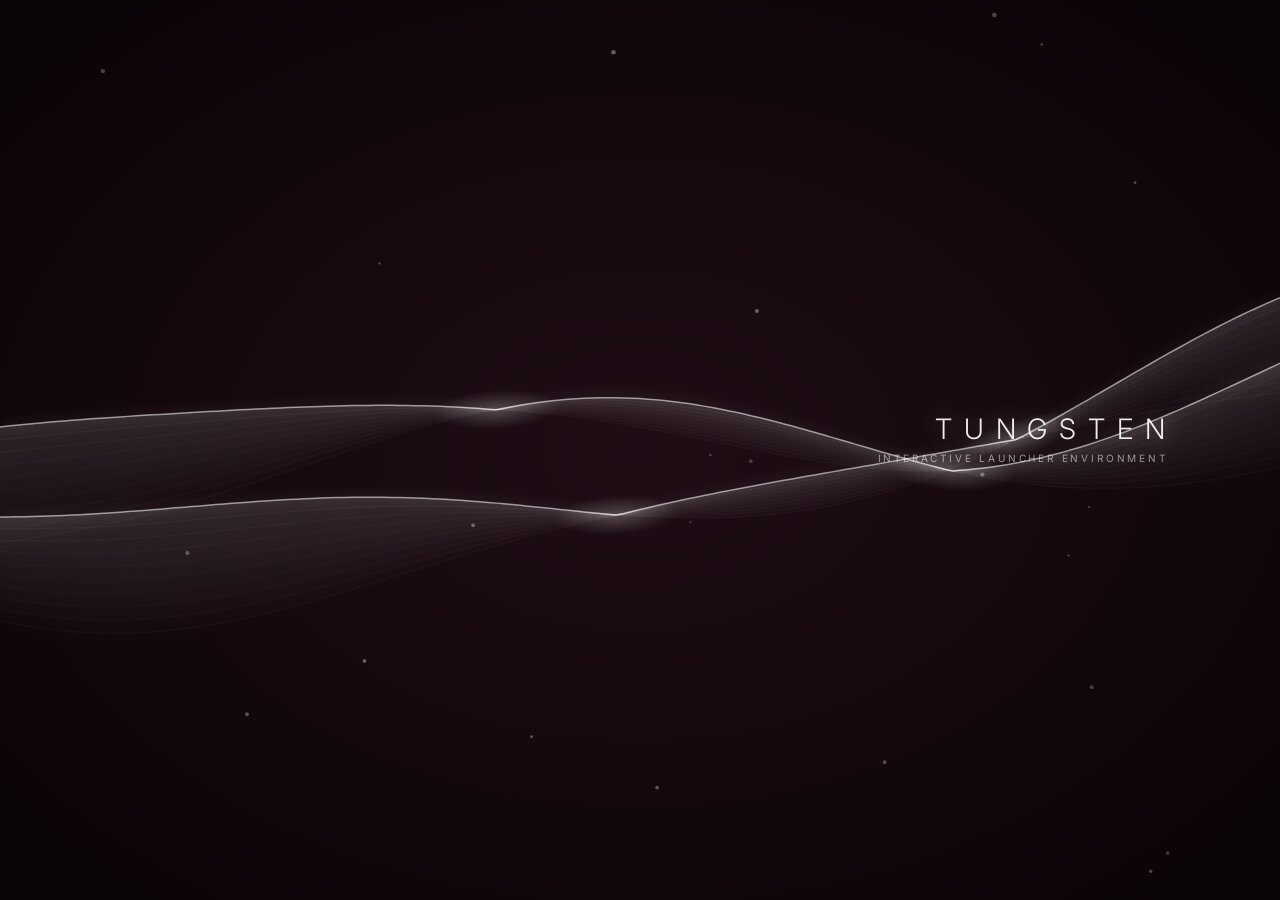
==== commit 8febd63f: "Source for 1.5.1" ====
--- a/source/tungsten.html
+++ b/source/tungsten.html
@@ -451,11 +451,11 @@
   opacity: 1; visibility: visible; transform: none; pointer-events: auto;
   transition: opacity 180ms ease, transform 240ms var(--ease), visibility 0s;
 }
-#tungsten-root .pill-btn {
+#tungsten-root .act-btn {
   display: inline-flex; align-items: center; gap: calc(7px * var(--ui));
   box-sizing: border-box; height: calc(30px * var(--ui));
   padding: 0 calc(15px * var(--ui)) 0 calc(12px * var(--ui));
-  border: 1px solid rgba(255, 255, 255, 0.35); border-radius: 999px;
+  border: 1px solid rgba(255, 255, 255, 0.35); border-radius: 6px;
   background: rgba(255, 255, 255, 0.06);
   -webkit-backdrop-filter: blur(8px);
   backdrop-filter: blur(8px);
@@ -463,9 +463,9 @@
   text-shadow: none; white-space: nowrap; cursor: pointer;
   transition: border-color 160ms ease, background-color 160ms ease, box-shadow 220ms ease;
 }
-#tungsten-root .pill-btn svg { width: calc(12px * var(--ui)); height: calc(12px * var(--ui)); flex: none; fill: currentColor; }
-#tungsten-root .pill-btn:hover,
-#tungsten-root .pill-btn:focus-visible {
+#tungsten-root .act-btn svg { width: calc(12px * var(--ui)); height: calc(12px * var(--ui)); flex: none; fill: currentColor; }
+#tungsten-root .act-btn:hover,
+#tungsten-root .act-btn:focus-visible {
   outline: none;
   border-color: rgba(255, 255, 255, 0.95);
   background: rgba(255, 255, 255, 0.14);
@@ -490,25 +490,30 @@
 }
 @keyframes tg-breathe { 0%, 100% { opacity: 1; } 50% { opacity: 0.45; } }
 
-/* ───────────── Top bar: quick search + status pill ───────────── */
+/* ───────────── Top bar: search and the clock ─────────────
+   Type over the backdrop, the way the PS3 set its clock: no boxes, a soft
+   shadow so it reads on bright art, and a hairline between the two. Search
+   takes a shape (the frosted rectangle the buttons here use) only while
+   it's selected or open. */
 #tungsten-root #topbar {
   position: fixed; top: 3.5cqh; right: 4cqw; z-index: 4;          /* stays above the options drawer */
-  display: flex; align-items: center; gap: calc(10px * var(--ui));
+  height: calc(28px * var(--ui));
+  display: flex; align-items: center; gap: calc(18px * var(--ui));
+  text-shadow: 0 1px 3px rgba(0, 0, 0, 0.55);
   transition: opacity 260ms ease, visibility 0s;
 }
 #tungsten-root #status {
   position: relative; z-index: 4;
-  box-sizing: border-box;
-  height: calc(28px * var(--ui)); padding: 0 calc(14px * var(--ui));
+  height: 100%;
   display: inline-flex; align-items: center; gap: calc(8px * var(--ui));
-  border: 1px solid rgba(255, 255, 255, 0.25);
-  border-radius: calc(14px * var(--ui));
-  background: rgba(255, 255, 255, 0.04);
-  -webkit-backdrop-filter: blur(6px);
-  backdrop-filter: blur(6px);
   font-size: clamp(12px, calc(14px * var(--ui)), 30px); line-height: 1;
   color: rgba(255, 255, 255, 0.9);
   font-variant-numeric: tabular-nums;
+}
+#tungsten-root #status::before {                                 /* the hairline */
+  content: ''; flex: none;
+  width: 1px; height: calc(14px * var(--ui)); margin-right: calc(10px * var(--ui));
+  background: rgba(255, 255, 255, 0.32);
 }
 /* The spinner by the date: only while Steam is downloading something. */
 #tungsten-root #status .spin { display: none; width: calc(12px * var(--ui)); height: calc(12px * var(--ui)); flex: none; filter: drop-shadow(0 1px 2px rgba(0, 0, 0, 0.7)); }
@@ -517,26 +522,29 @@
 #tungsten-root #clock { white-space: pre; }
 @keyframes tg-spin { to { transform: rotate(360deg); } }
 
-/* Quick search (Ctrl + F or /): filters the GAMES column as you type. */
+/* Quick search (Ctrl + F or /): filters the GAMES column as you type. At
+   rest it's a glyph and a word; the box's padding hangs past them (the
+   negative margins), so when the box shows it frames them without moving.
+   Its width at rest is the word's (in em, as the type has a minimum size). */
 #tungsten-root #search {
   box-sizing: border-box;
-  height: calc(28px * var(--ui)); width: calc(118px * var(--ui));
-  padding: 0 calc(12px * var(--ui));
+  height: calc(28px * var(--ui)); width: calc(38px * var(--ui) + 2px + 3.4em);
+  margin: 0 calc(-8px * var(--ui)) 0 calc(-10px * var(--ui));
+  padding: 0 calc(8px * var(--ui)) 0 calc(10px * var(--ui));
+  font-size: clamp(12px, calc(14px * var(--ui)), 30px);
   display: inline-flex; align-items: center; gap: calc(7px * var(--ui));
-  border: 1px solid rgba(255, 255, 255, 0.25);
-  border-radius: calc(14px * var(--ui));
-  background: rgba(255, 255, 255, 0.04);
-  -webkit-backdrop-filter: blur(6px);
-  backdrop-filter: blur(6px);
+  border: 1px solid transparent; border-radius: 6px;
   color: rgba(255, 255, 255, 0.9);
   cursor: text;
   transition: width 300ms var(--ease), border-color 200ms ease, background-color 200ms ease, box-shadow 200ms ease;
 }
-#tungsten-root #search:hover { border-color: rgba(255, 255, 255, 0.45); }
+#tungsten-root #search:hover { border-color: rgba(255, 255, 255, 0.28); }
 #tungsten-root #search.open {
   width: calc(210px * var(--ui));
   border-color: rgba(255, 255, 255, 0.55);
   background: rgba(255, 255, 255, 0.08);
+  -webkit-backdrop-filter: blur(12px);
+  backdrop-filter: blur(12px);
   box-shadow: 0 0 14px rgba(255, 255, 255, 0.16);
 }
 /* Selected (Up past the top of GAMES, or R3): the focus ring, and the focus
@@ -547,11 +555,10 @@
   box-shadow: 0 0 16px rgba(255, 255, 255, 0.45), 0 0 32px rgba(180, 215, 255, 0.2);
 }
 #tungsten-root.search-focus .item.focused .glow { opacity: 0.25; animation: none; }
-#tungsten-root #search svg { width: calc(13px * var(--ui)); height: calc(13px * var(--ui)); flex: none; fill: none; stroke: currentColor; stroke-width: 1.6; stroke-linecap: round; }
+#tungsten-root #search svg { width: calc(13px * var(--ui)); height: calc(13px * var(--ui)); flex: none; fill: none; stroke: currentColor; stroke-width: 1.6; stroke-linecap: round; filter: drop-shadow(0 1px 2px rgba(0, 0, 0, 0.6)); }
 #tungsten-root #search input {
   all: unset; display: block; flex: 1; min-width: 0;
   font-size: clamp(12px, calc(14px * var(--ui)), 30px); line-height: 1; color: #fff; caret-color: #fff;
-  text-shadow: none;
 }
 #tungsten-root #search input::placeholder { color: rgba(255, 255, 255, 0.72); }
 #tungsten-root #search.typing input { caret-color: transparent; }
@@ -597,43 +604,24 @@
   display: flex; gap: calc(14px * var(--ui)); justify-content: center; white-space: nowrap;
 }
 
-/* "Now Playing" badge, top left, while the in-game menu is open. */
+/* Top left while a game runs: the game's name, set like the clock it
+   mirrors (same size, same row, same shadow), after a small controller. */
 #tungsten-root #nowplaying {
   position: fixed; top: 3.5cqh; left: 4cqw; z-index: 4;
-  box-sizing: border-box; height: calc(28px * var(--ui));
-  padding: 0 calc(14px * var(--ui)) 0 calc(11px * var(--ui));
-  display: inline-flex; align-items: center; gap: calc(8px * var(--ui));
-  border: 1px solid rgba(255, 255, 255, 0.25); border-radius: 999px;
-  background: rgba(255, 255, 255, 0.05);
-  -webkit-backdrop-filter: blur(6px);
-  backdrop-filter: blur(6px);
-  font-size: clamp(11px, calc(12px * var(--ui)), 26px); line-height: 1; white-space: nowrap;
-  color: rgba(255, 255, 255, 0.92);
+  height: calc(28px * var(--ui)); max-width: 40cqw;
+  display: flex; align-items: center; gap: calc(9px * var(--ui));
+  font-size: clamp(12px, calc(14px * var(--ui)), 30px); line-height: 1;
+  color: rgba(255, 255, 255, 0.9);
+  text-shadow: 0 1px 3px rgba(0, 0, 0, 0.55);
   opacity: 0; visibility: hidden; transform: translateY(-6px); pointer-events: none;
   transition: opacity 280ms ease, transform 320ms var(--ease), visibility 0s linear 320ms;
 }
-#tungsten-root #nowplaying .k { letter-spacing: 0.14em; }
-#tungsten-root #nowplaying .sep { color: rgba(255, 255, 255, 0.45); }
-#tungsten-root #nowplaying .dot {
-  position: relative;
-  width: calc(8px * var(--ui)); height: calc(8px * var(--ui)); flex: none; border-radius: 50%;
-  background: #43e27f;
-  box-shadow: 0 0 6px rgba(67, 226, 127, 0.9);
-}
-/* The live pulse: a ring that grows and fades, a few times as the in-game
-   menu comes up. Only its transform and opacity change, so the compositor
-   runs it, and then nothing moves while a game runs in front. */
-#tungsten-root #nowplaying .dot::after {
-  content: ''; position: absolute; inset: 0; border-radius: 50%;
-  background: rgba(67, 226, 127, 0.6);
-  opacity: 0; transform: scale(1); pointer-events: none;
-}
-#tungsten-root.ingame-menu #nowplaying .dot::after { animation: tg-live-dot 1.8s ease-out 4; }
-@keyframes tg-live-dot {
-  0%   { opacity: 1; transform: scale(1); }
-  70%  { opacity: 0; transform: scale(2.75); }
-  100% { opacity: 0; transform: scale(2.75); }
-}
+#tungsten-root #nowplaying svg {
+  width: calc(17px * var(--ui)); height: calc(13px * var(--ui)); flex: none;
+  fill: none; stroke: currentColor; stroke-width: 1.4; stroke-linecap: round; stroke-linejoin: round;
+  filter: drop-shadow(0 1px 2px rgba(0, 0, 0, 0.6));
+}
+#tungsten-root #nowplaying .t { min-width: 0; white-space: nowrap; overflow: hidden; text-overflow: ellipsis; }
 
 /* ───────────── Bottom control legend ─────────────
    Two rows in the same spot: keyboard keycaps, and controller symbols. They
@@ -842,8 +830,7 @@
 #tungsten-root.overlay,
 #tungsten-root.overlay * { -webkit-backdrop-filter: none !important; backdrop-filter: none !important; }
 #tungsten-root.overlay .item.focused .glow,
-#tungsten-root.overlay #status.busy .spin,
-#tungsten-root.overlay.ingame-menu #nowplaying .dot::after { animation: none; }
+#tungsten-root.overlay #status.busy .spin { animation: none; }
 #tungsten-root.ingame-menu #nowplaying { opacity: 1; visibility: visible; transform: none; transition: opacity 280ms ease, transform 320ms var(--ease), visibility 0s; }
 #tungsten-root.ingame-live { cursor: none; }
 
@@ -884,12 +871,12 @@
 #tungsten-root.inspecting #dwell .logo { opacity: 0; }       /* the inspector replaces the clear logo */
 /* The focused title wraps before it can reach the inspector. */
 /* The inspector header already shows the title and Play, so the focused game's
-   own title, subtitle and pills fade out (200ms) and only its glowing
+   own title, subtitle and buttons fade out (200ms) and only its glowing
    thumbnail stays on the 22vw axis. They come back as soon as it closes. */
 #tungsten-root .item.focused .meta { transition: left var(--move) var(--ease), opacity 200ms ease, grid-template-rows var(--move) var(--ease); }
 #tungsten-root.inspecting .track.active .item.focused .meta { opacity: 0; }
 #tungsten-root.inspecting .track.active .item.focused .meta,
-#tungsten-root.inspecting .track.active .item.focused .meta * { pointer-events: none; }   /* the hidden pills can't be clicked */
+#tungsten-root.inspecting .track.active .item.focused .meta * { pointer-events: none; }   /* the hidden buttons can't be clicked */
 
 #tungsten-root .frost {
   background: rgba(255, 255, 255, 0.05);
@@ -922,11 +909,6 @@
 #tungsten-root .stat { display: flex; flex-direction: column; justify-content: center; gap: calc(3px * var(--ui)); padding: calc(6px * var(--ui)) calc(13px * var(--ui)); min-height: calc(44px * var(--ui)); box-sizing: border-box; }
 #tungsten-root .stat .k { font-size: clamp(9px, calc(10.5px * var(--ui)), 22px); letter-spacing: 0.12em; text-transform: uppercase; color: rgba(255, 255, 255, 0.55); white-space: nowrap; }
 #tungsten-root .stat .v { font-size: clamp(12px, calc(14px * var(--ui)), 30px); white-space: nowrap; }
-#tungsten-root .stat .v.ok::before {
-  content: ''; display: inline-block; vertical-align: middle; margin: calc(-2px * var(--ui)) calc(6px * var(--ui)) 0 0;
-  width: calc(6px * var(--ui)); height: calc(6px * var(--ui)); border-radius: 50%;
-  background: #43e27f; box-shadow: 0 0 6px rgba(67, 226, 127, 0.8);
-}
 #tungsten-root .quick { display: flex; gap: calc(8px * var(--ui)); margin-left: auto; }
 #tungsten-root .icon-btn {
   width: calc(44px * var(--ui)); min-height: calc(44px * var(--ui)); padding: 0;
@@ -958,7 +940,7 @@
 #tungsten-root .sec-head { display: flex; justify-content: space-between; align-items: baseline; gap: 12px; margin-bottom: calc(12px * var(--ui)); }
 #tungsten-root .sec-head .count { font-size: clamp(12px, calc(14px * var(--ui)), 30px); letter-spacing: 0.02em; text-transform: none; color: #fff; }
 #tungsten-root .sec-head .count .pct { color: rgba(255, 255, 255, 0.6); }
-#tungsten-root .ach-bar { position: relative; height: calc(6px * var(--ui)); border-radius: 999px; background: rgba(255, 255, 255, 0.1); }
+#tungsten-root .ach-bar { position: relative; height: calc(3px * var(--ui)); border-radius: 1px; background: rgba(255, 255, 255, 0.12); }
 #tungsten-root .ach-bar > span {
   position: absolute; left: 0; top: 0; bottom: 0; border-radius: inherit;
   background: linear-gradient(90deg, #c9d1dc 0%, #ffffff 55%, #e9eff7 100%);   /* platinum */
@@ -976,12 +958,8 @@
   border: 1px solid rgba(255, 255, 255, 0.3);
 }
 #tungsten-root .no-ach { font-size: clamp(12px, calc(14px * var(--ui)), 30px); color: rgba(255, 255, 255, 0.6); }
-#tungsten-root .friends { display: flex; flex-wrap: wrap; gap: calc(8px * var(--ui)); }
-#tungsten-root .friend {
-  display: inline-flex; align-items: center; gap: calc(8px * var(--ui));
-  min-height: calc(34px * var(--ui)); padding: 0 calc(14px * var(--ui)) 0 calc(5px * var(--ui));
-  border-radius: 999px; box-sizing: border-box;
-}
+#tungsten-root .friends { display: flex; flex-wrap: wrap; gap: calc(10px * var(--ui)) calc(28px * var(--ui)); }
+#tungsten-root .friend { display: inline-flex; align-items: center; gap: calc(8px * var(--ui)); min-height: calc(28px * var(--ui)); }
 #tungsten-root .friend .ava {
   width: calc(24px * var(--ui)); height: calc(24px * var(--ui)); border-radius: 50%; flex: none;
   display: grid; place-items: center;
@@ -991,19 +969,18 @@
 #tungsten-root .friend .who { font-size: clamp(12px, calc(13px * var(--ui)), 28px); }
 #tungsten-root .friend .st { font-size: clamp(11px, calc(12px * var(--ui)), 26px); color: rgba(255, 255, 255, 0.55); }
 #tungsten-root .friend .st.playing { color: #8ff0b4; }
-#tungsten-root .friend .st.playing::before { content: '●'; margin-right: 0.35em; font-size: 0.8em; }
 #tungsten-root .shots { display: grid; grid-template-columns: repeat(3, minmax(0, 1fr)); gap: calc(10px * var(--ui)); }
 #tungsten-root .shot { padding: calc(3px * var(--ui)); aspect-ratio: 16 / 9; overflow: hidden; cursor: zoom-in; transition: border-color 160ms ease, box-shadow 220ms ease, background-color 160ms ease; }
 #tungsten-root .shot img { display: block; width: 100%; height: 100%; object-fit: cover; border-radius: 4px; opacity: 0.92; }
 #tungsten-root .tags { display: flex; flex-wrap: wrap; gap: calc(8px * var(--ui)); margin-top: calc(12px * var(--ui)); }
 #tungsten-root .tag {
   display: inline-flex; align-items: center; gap: calc(6px * var(--ui));
-  min-height: calc(28px * var(--ui)); padding: 0 calc(12px * var(--ui)) 0 calc(9px * var(--ui));
-  border-radius: 999px; font-size: clamp(11px, calc(12px * var(--ui)), 26px);
+  min-height: calc(30px * var(--ui)); padding: 0 calc(12px * var(--ui)) 0 calc(10px * var(--ui));
+  font-size: clamp(11px, calc(12px * var(--ui)), 26px);
   transition: border-color 160ms ease, box-shadow 220ms ease, background-color 160ms ease;
 }
 #tungsten-root .tag svg { width: calc(11px * var(--ui)); height: calc(11px * var(--ui)); fill: none; stroke: #8ff0b4; stroke-width: 2; stroke-linecap: round; stroke-linejoin: round; }
-#tungsten-root .tag.none { cursor: default; color: rgba(255, 255, 255, 0.55); }
+#tungsten-root .tag.none { min-height: 0; padding: 0; cursor: default; font-size: clamp(12px, calc(14px * var(--ui)), 30px); color: rgba(255, 255, 255, 0.6); }
 
 /* ───────────── Library (GAMES > Library) ─────────────
    A cross of its own for every game you own: the letters sit where the
@@ -1155,7 +1132,7 @@
 #tungsten-root .dl-main { flex: 1; min-width: 0; display: flex; flex-direction: column; gap: calc(6px * var(--ui)); }
 #tungsten-root .dl-title { font-size: clamp(13px, calc(15px * var(--ui)), 32px); white-space: nowrap; overflow: hidden; text-overflow: ellipsis; }
 #tungsten-root .dl-meta { font-size: clamp(11px, calc(12.5px * var(--ui)), 26px); color: rgba(255, 255, 255, 0.6); white-space: nowrap; overflow: hidden; text-overflow: ellipsis; }
-#tungsten-root .dl-bar { position: relative; height: calc(5px * var(--ui)); border-radius: 999px; background: rgba(255, 255, 255, 0.1); overflow: hidden; }
+#tungsten-root .dl-bar { position: relative; height: calc(3px * var(--ui)); border-radius: 1px; background: rgba(255, 255, 255, 0.12); overflow: hidden; }
 /* The fill is the bar's full width, slid in from the left as it grows: the
    compositor moves it, nothing is laid out again every second. */
 #tungsten-root .dl-bar > span {
@@ -1278,7 +1255,7 @@
 
 /* ───────────── Cold boot (the startup movie, 6.2 s; B replays it) ─────────────
       0 ms  pitch black, and none of the interface: the categories, the
-            column, the top-right pills, the legend and the art are hidden.
+            column, the search and clock, the legend and the art are hidden.
             The black lifts off the background and the ribbons (1.4 s),
             which sweep in big, fast and glowing and settle by 2.5 s (see
             frame(): waves 1.6×, flow 1.8×, brightness 1.65, blur 3px).
@@ -1442,7 +1419,7 @@
   <div id="topbar">
     <label id="search" title="Search games (Ctrl + F or /)">
       <svg viewBox="0 0 14 14" aria-hidden="true"><circle cx="5.9" cy="5.9" r="4.3" /><path d="M9.2 9.2 12.7 12.7" /></svg>
-      <input type="text" placeholder="Search..." spellcheck="false" autocomplete="off" aria-label="Search games">
+      <input type="text" placeholder="Search" spellcheck="false" autocomplete="off" aria-label="Search games">
     </label>
     <div id="osk" aria-hidden="true" aria-label="On-screen keyboard"></div>
     <div id="status" role="status" aria-label="Date and time">
@@ -1454,7 +1431,7 @@
     </div>
   </div>
 
-  <div id="nowplaying" aria-hidden="true"><span class="dot"></span><span class="k">PLAYING</span><span class="sep">·</span><span class="t"></span></div>
+  <div id="nowplaying" aria-hidden="true"><svg viewBox="0 0 17 13"><path d="M5.1 1.7h6.8c1.9 0 3.3 1.3 3.6 3.2l.6 4.1c.2 1.6-1.2 2.6-2.4 1.9-.7-.4-1.3-1.2-1.8-1.9H5.1c-.5.7-1.1 1.5-1.8 1.9-1.2.7-2.6-.3-2.4-1.9l.6-4.1c.3-1.9 1.7-3.2 3.6-3.2Z"/><path d="M4.8 4.6v2.8M3.4 6h2.8"/><path d="M12 4.9h.01M13.4 6.7h.01" stroke-width="2"/></svg><span class="t"></span></div>
 
   <!-- The legend shows the controls for where you are (see layoutLegend):
        data-in names the places a hint shows (menu, ins = the Game Inspector,
@@ -1585,7 +1562,7 @@
   try { console.info(msg); } catch (e) { /* no console */ }
   try { if (window.opener && window.opener !== window) window.opener.console.info(msg); } catch (e) { /* not reachable */ }
 }
-const VERSION = '1.5.0';
+const VERSION = '1.5.1';
 tlog(`${VERSION} started: "${document.title}", ${window.innerWidth}×${window.innerHeight}, ${location.pathname}`);
 window.addEventListener('error', (e) => { if (/Tungsten|libraryroot/.test(String(e.filename || ''))) tlog(`error: ${e.message} (line ${e.lineno})`); });
 window.addEventListener('unhandledrejection', (e) => { const s = String((e.reason && e.reason.stack) || ''); if (/Tungsten|libraryroot/.test(s)) tlog(`error: ${e.reason && e.reason.message}`); });
@@ -2887,8 +2864,8 @@
   const meta = document.createElement('div');
   meta.className = 'meta';
   meta.innerHTML = `<div class="title">${esc(it.title)}</div><div class="sub"><span>${esc(it.sub)}</span></div>` +
-    (it.appid && it.kind !== 'app' ? `<div class="actions"><button class="pill-btn" data-act="play" tabindex="-1">${PLAY_SVG}Play</button>` +
-                `<button class="pill-btn" data-act="details" tabindex="-1">${INFO_SVG}Details</button></div>` : '');   // (apps: a click opens them)
+    (it.appid && it.kind !== 'app' ? `<div class="actions"><button class="act-btn" data-act="play" tabindex="-1">${PLAY_SVG}Play</button>` +
+                `<button class="act-btn" data-act="details" tabindex="-1">${INFO_SVG}Details</button></div>` : '');   // (apps: a click opens them)
   li.append(thumb, meta);
   if (it.appid) {                                       // the focus bloom (see .glow)
     const glow = document.createElement('div');
@@ -4624,7 +4601,7 @@
   if (d.friends) {
     const playing = d.friends.filter(([, st]) => st === 'playing').length;
     const list = d.friends.length
-      ? `<div class="friends">${d.friends.map(([name, st]) => `<span class="frost friend"><span class="ava" style="background: linear-gradient(135deg, hsl(${avatarHue(name)} 45% 52%), hsl(${(avatarHue(name) + 40) % 360} 50% 28%))">${esc(name[0])}</span><span class="who">${esc(name)}</span><span class="st ${st}">${FRIEND_STATUS[st]}</span></span>`).join('')}</div>`
+      ? `<div class="friends">${d.friends.map(([name, st]) => `<span class="friend"><span class="ava" style="background: linear-gradient(135deg, hsl(${avatarHue(name)} 45% 52%), hsl(${(avatarHue(name) + 40) % 360} 50% 28%))">${esc(name[0])}</span><span class="who">${esc(name)}</span><span class="st ${st}">${FRIEND_STATUS[st]}</span></span>`).join('')}</div>`
       : '<div class="no-ach">None of your friends have this game yet.</div>';
     friends = `<div class="ins-sec"><div class="sec-head"><span>Friends</span><span class="count">${playing ? `${playing} playing now` : `${d.friends.length} own it`}</span></div>${list}</div>`;
   }
@@ -4633,7 +4610,7 @@
     : d.loading ? wait : d.shotsNote ? `<div class="no-ach">${esc(d.shotsNote)}</div>` : '';
   const dlc = d.loading ? ''
     : d.dlc.length ? d.dlc.map((x, k) => `<button class="frost tag" data-act="dlc" data-k="${k}">${CHECK_SVG}${esc(x.name)}</button>`).join('')
-    : `<span class="frost tag none">${esc(d.dlcNote)}</span>`;
+    : `<span class="tag none">${esc(d.dlcNote)}</span>`;
   const stat = (k, v, cls = '') => `<div class="frost stat"><span class="k">${k}</span><span class="v${cls}">${v ? esc(v) : '&nbsp;'}</span></div>`;
   return `<div class="ins-eyebrow">Game Details</div>
     <h2 class="ins-title">${esc(it.title)}</h2>
